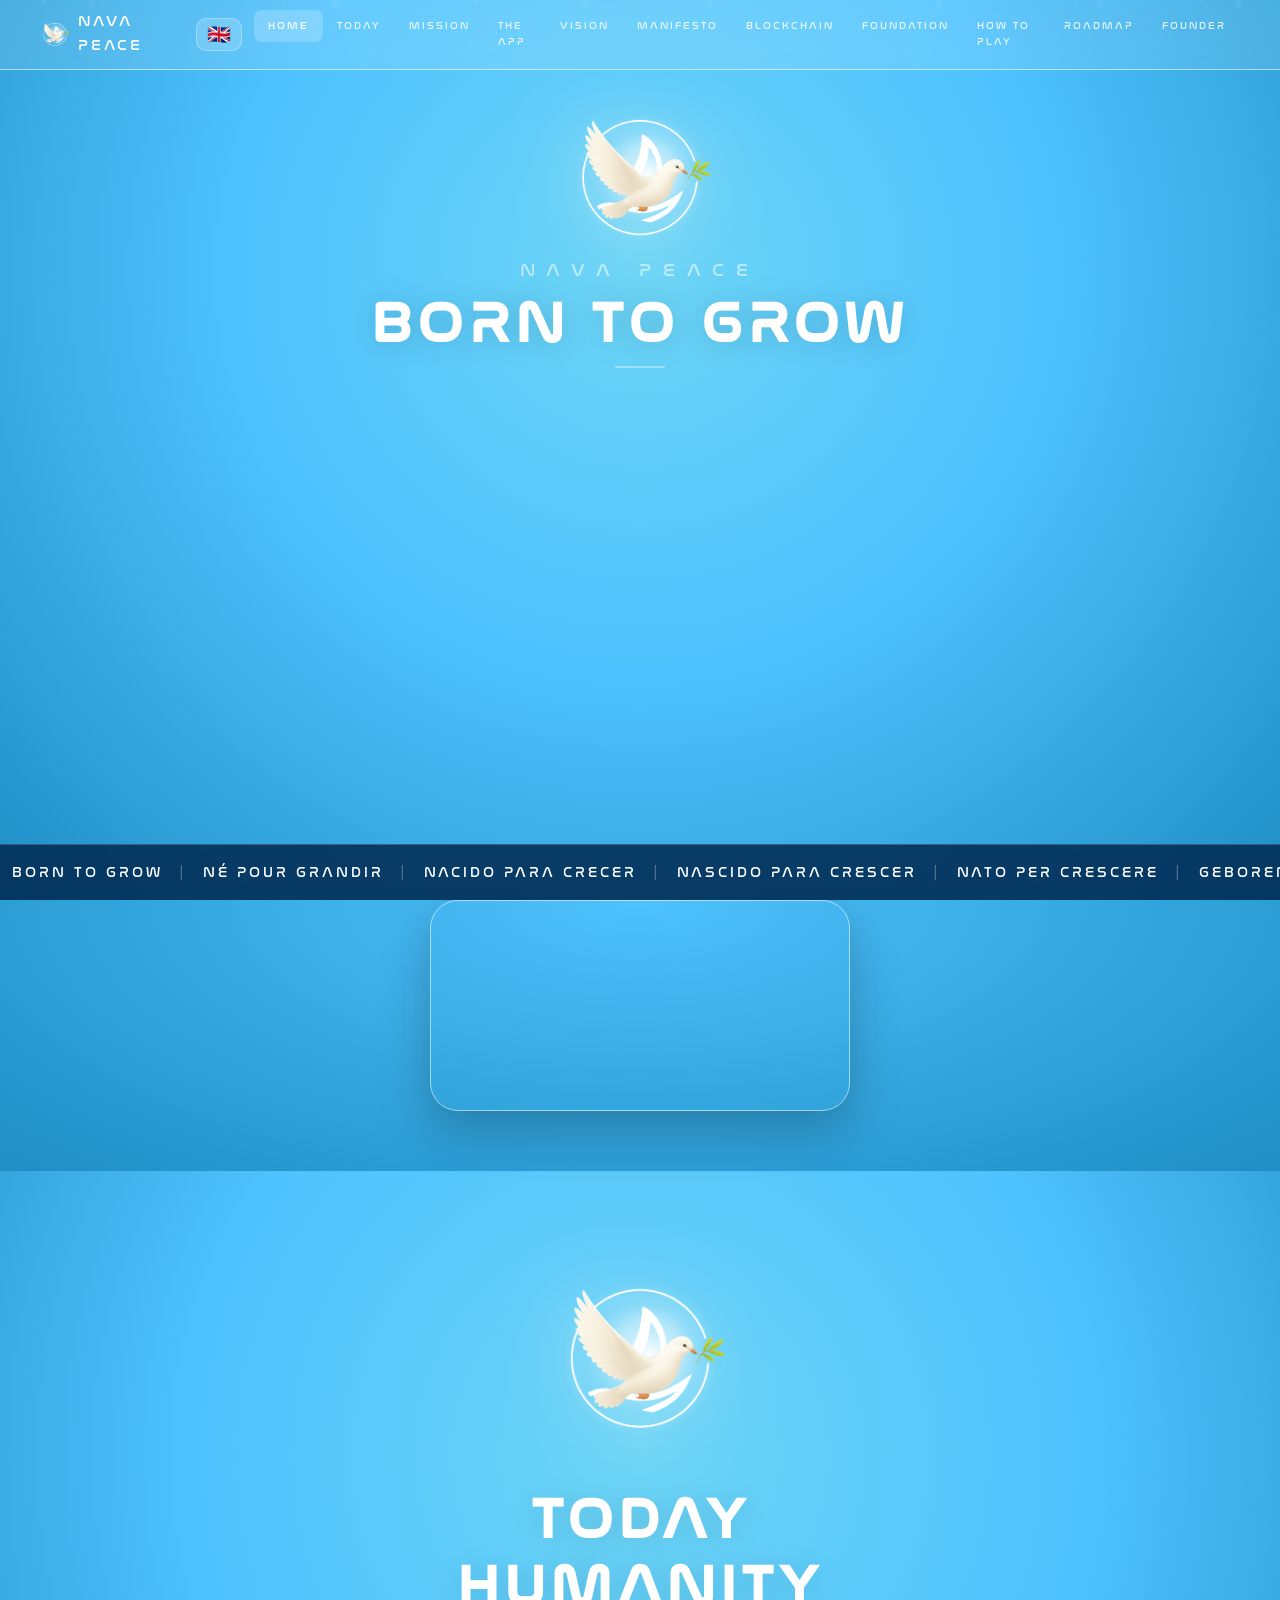
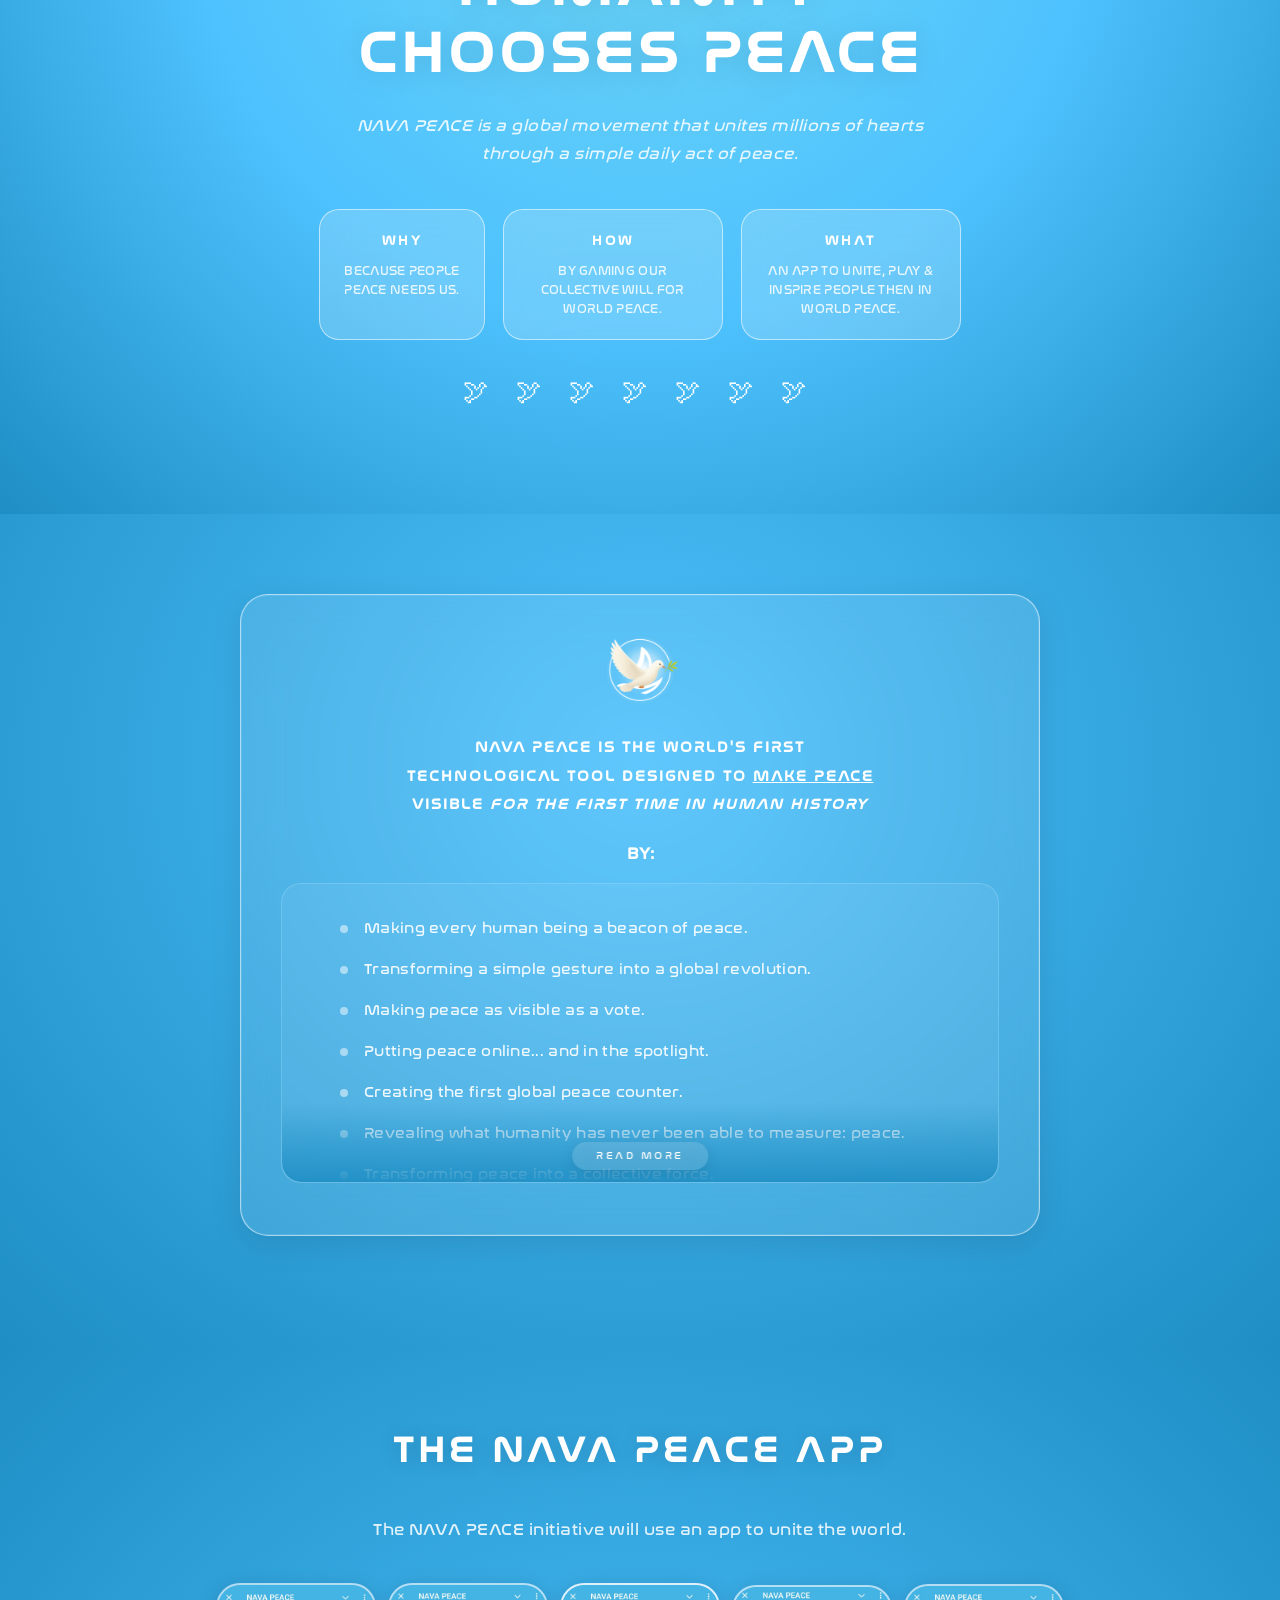
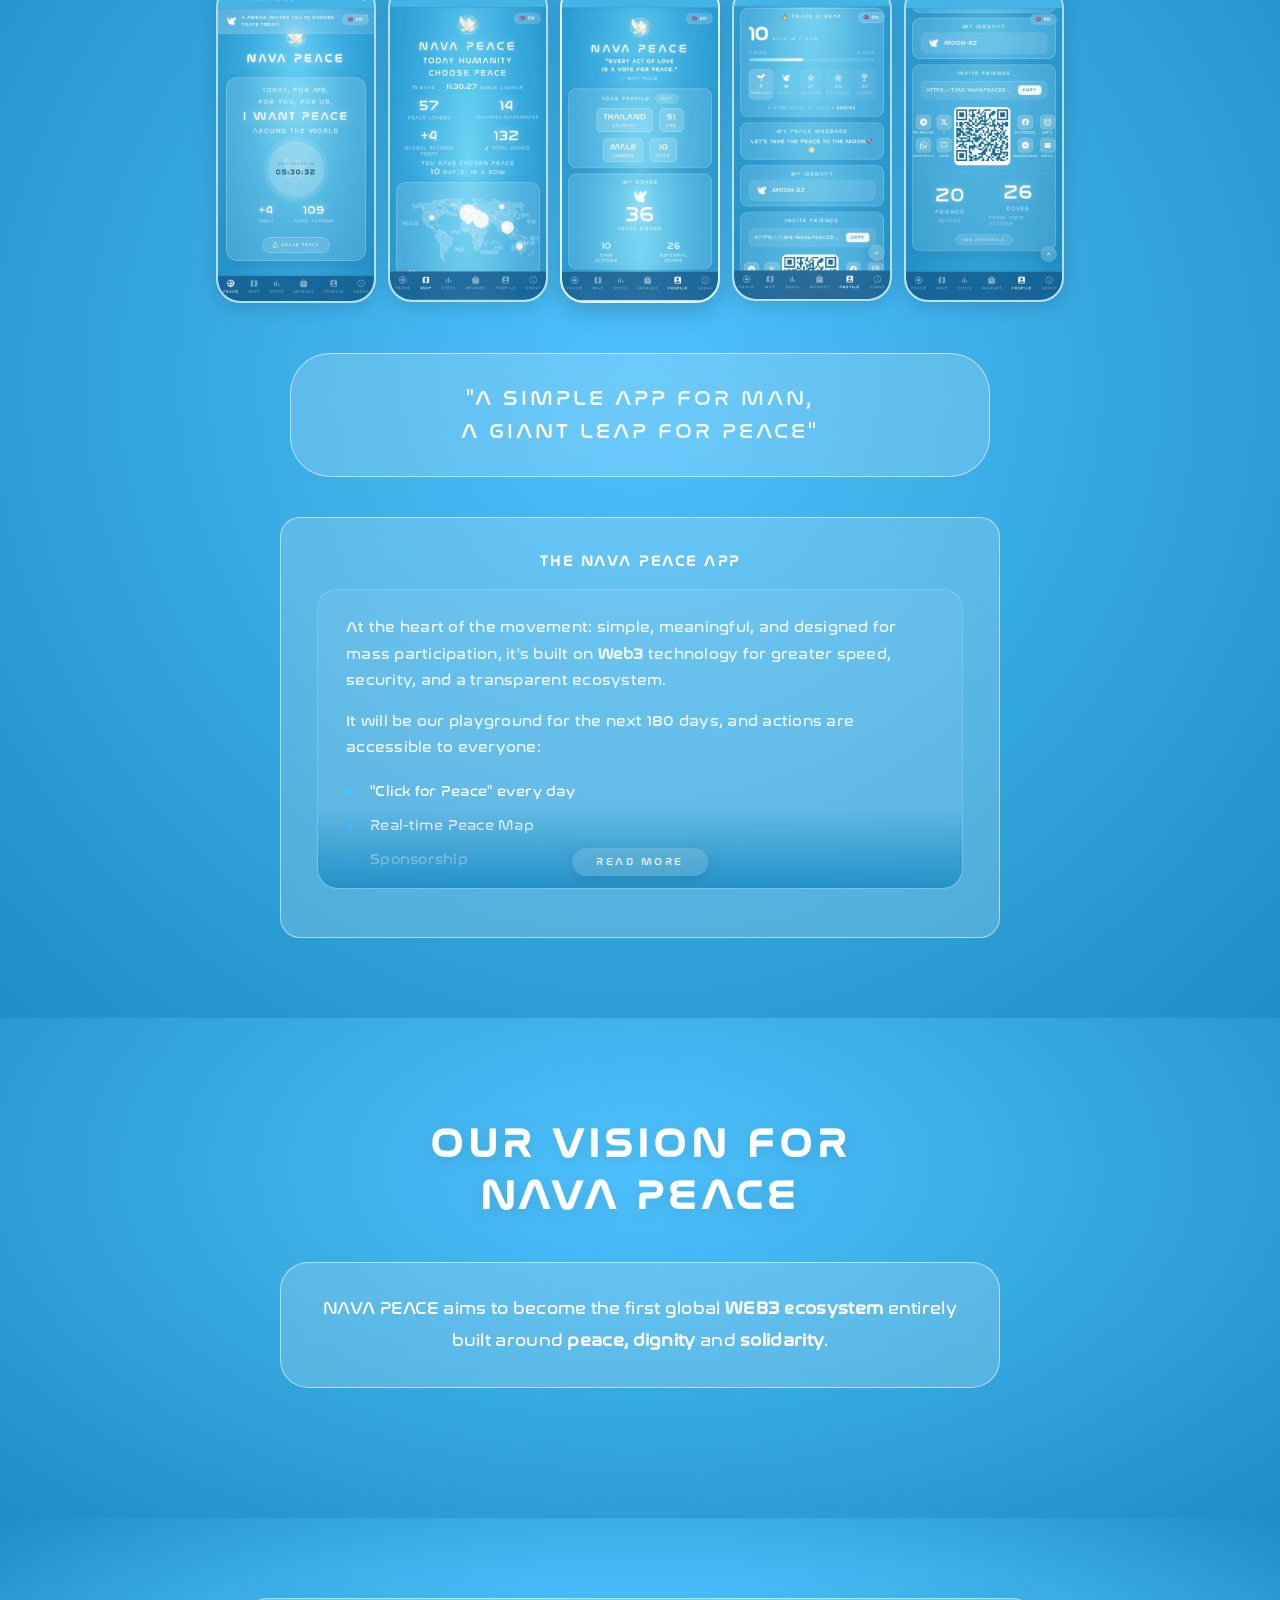
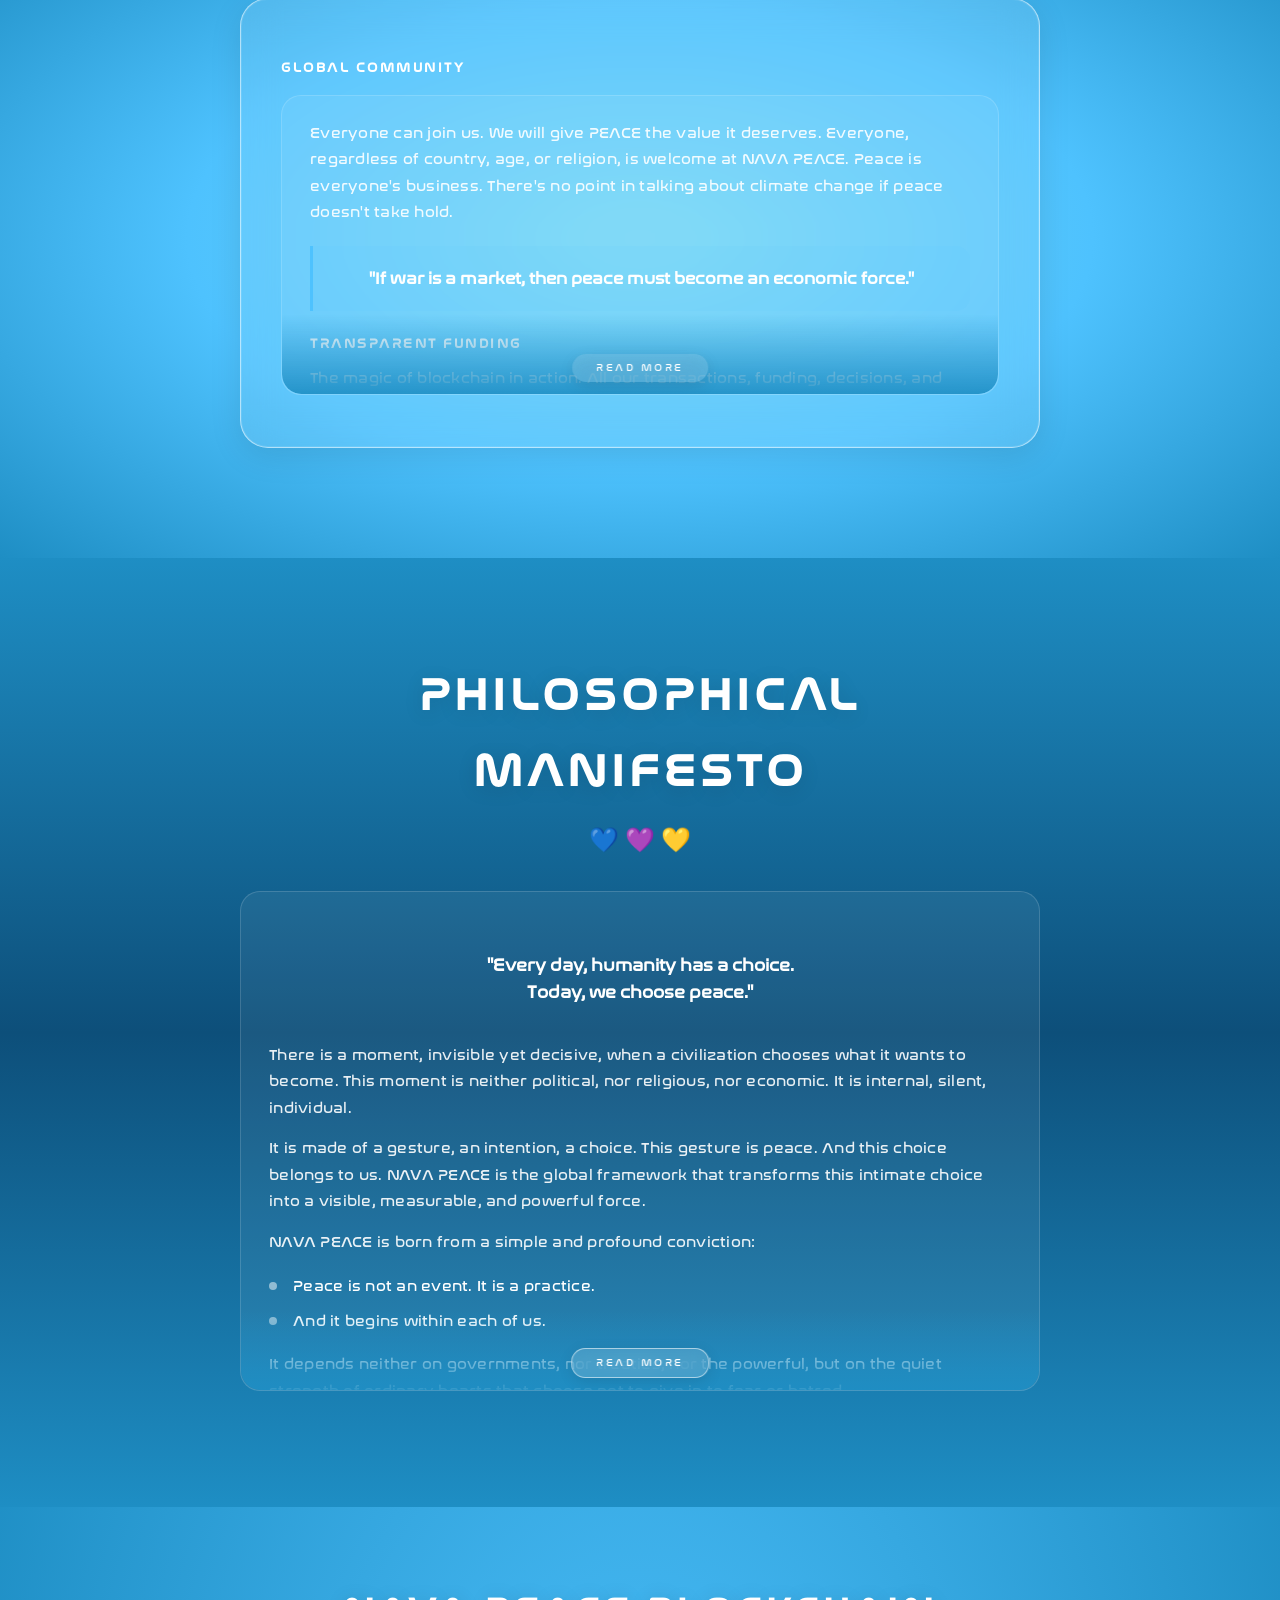
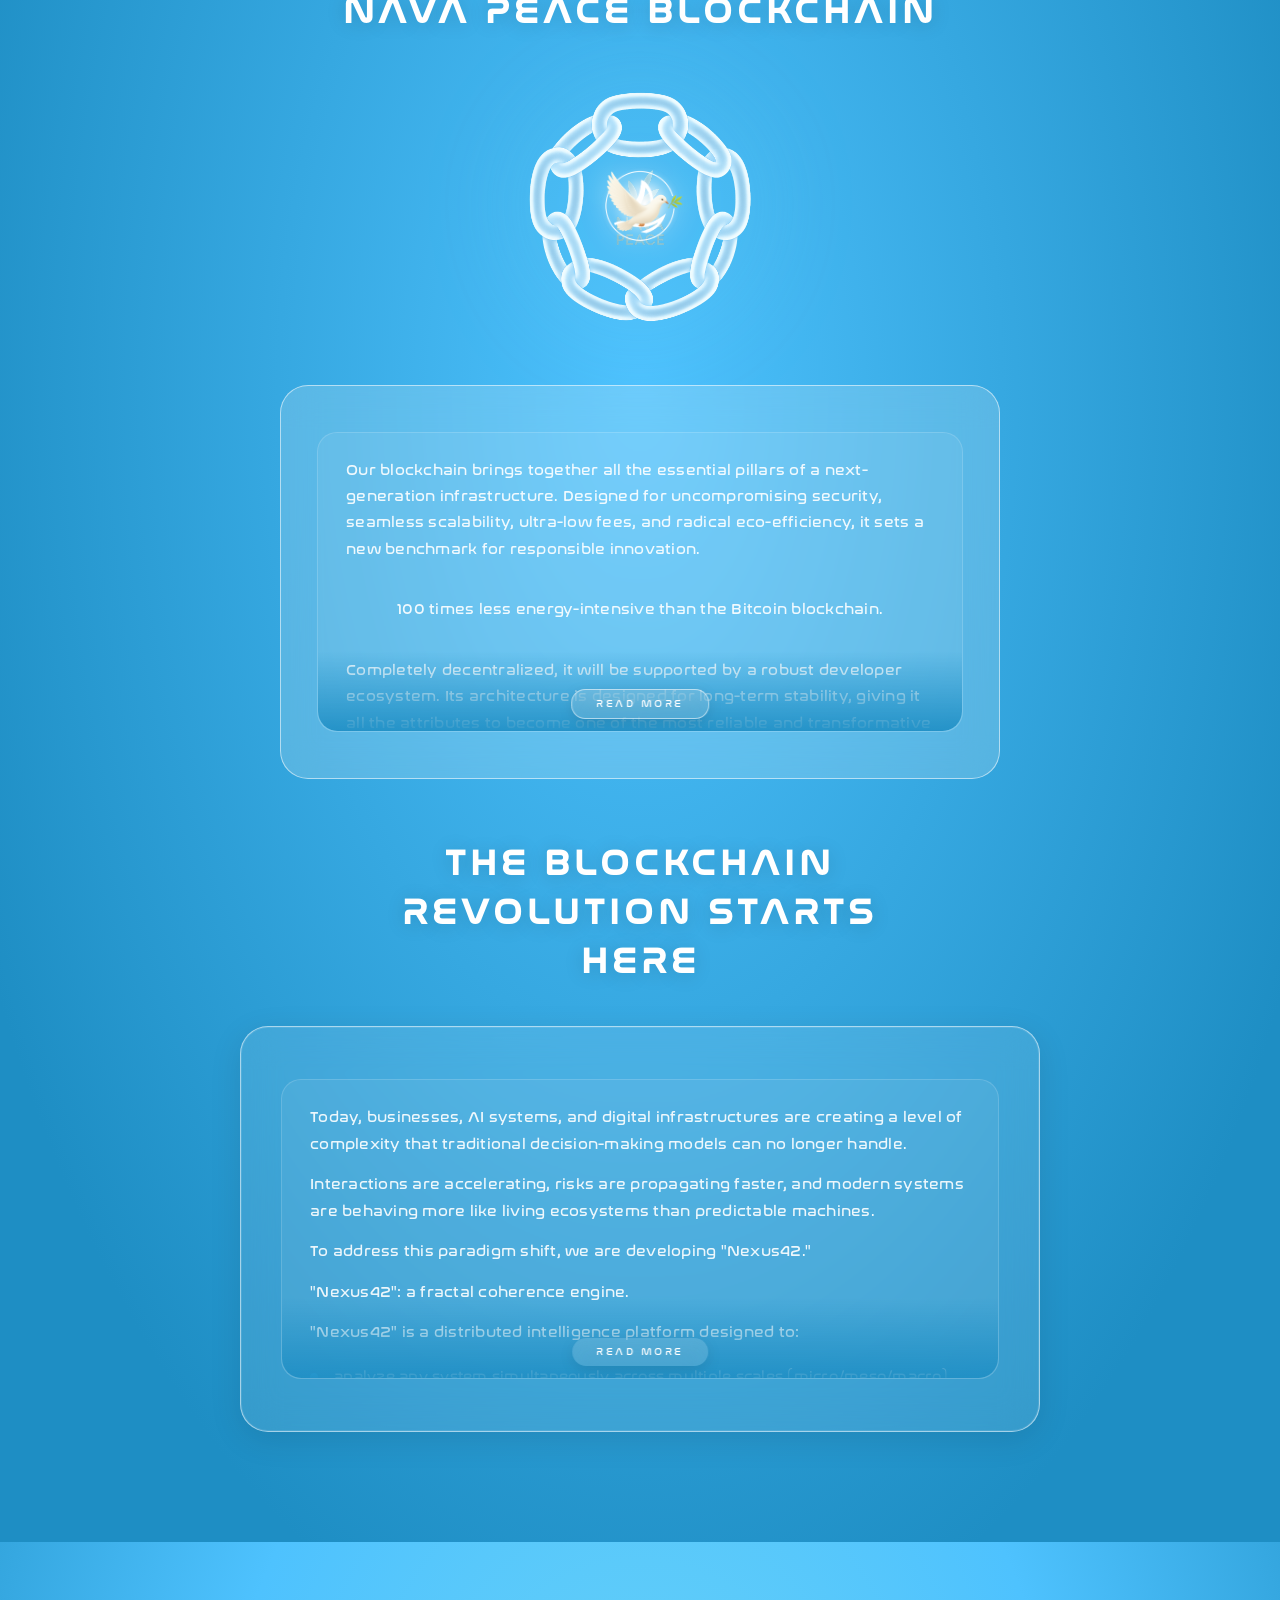
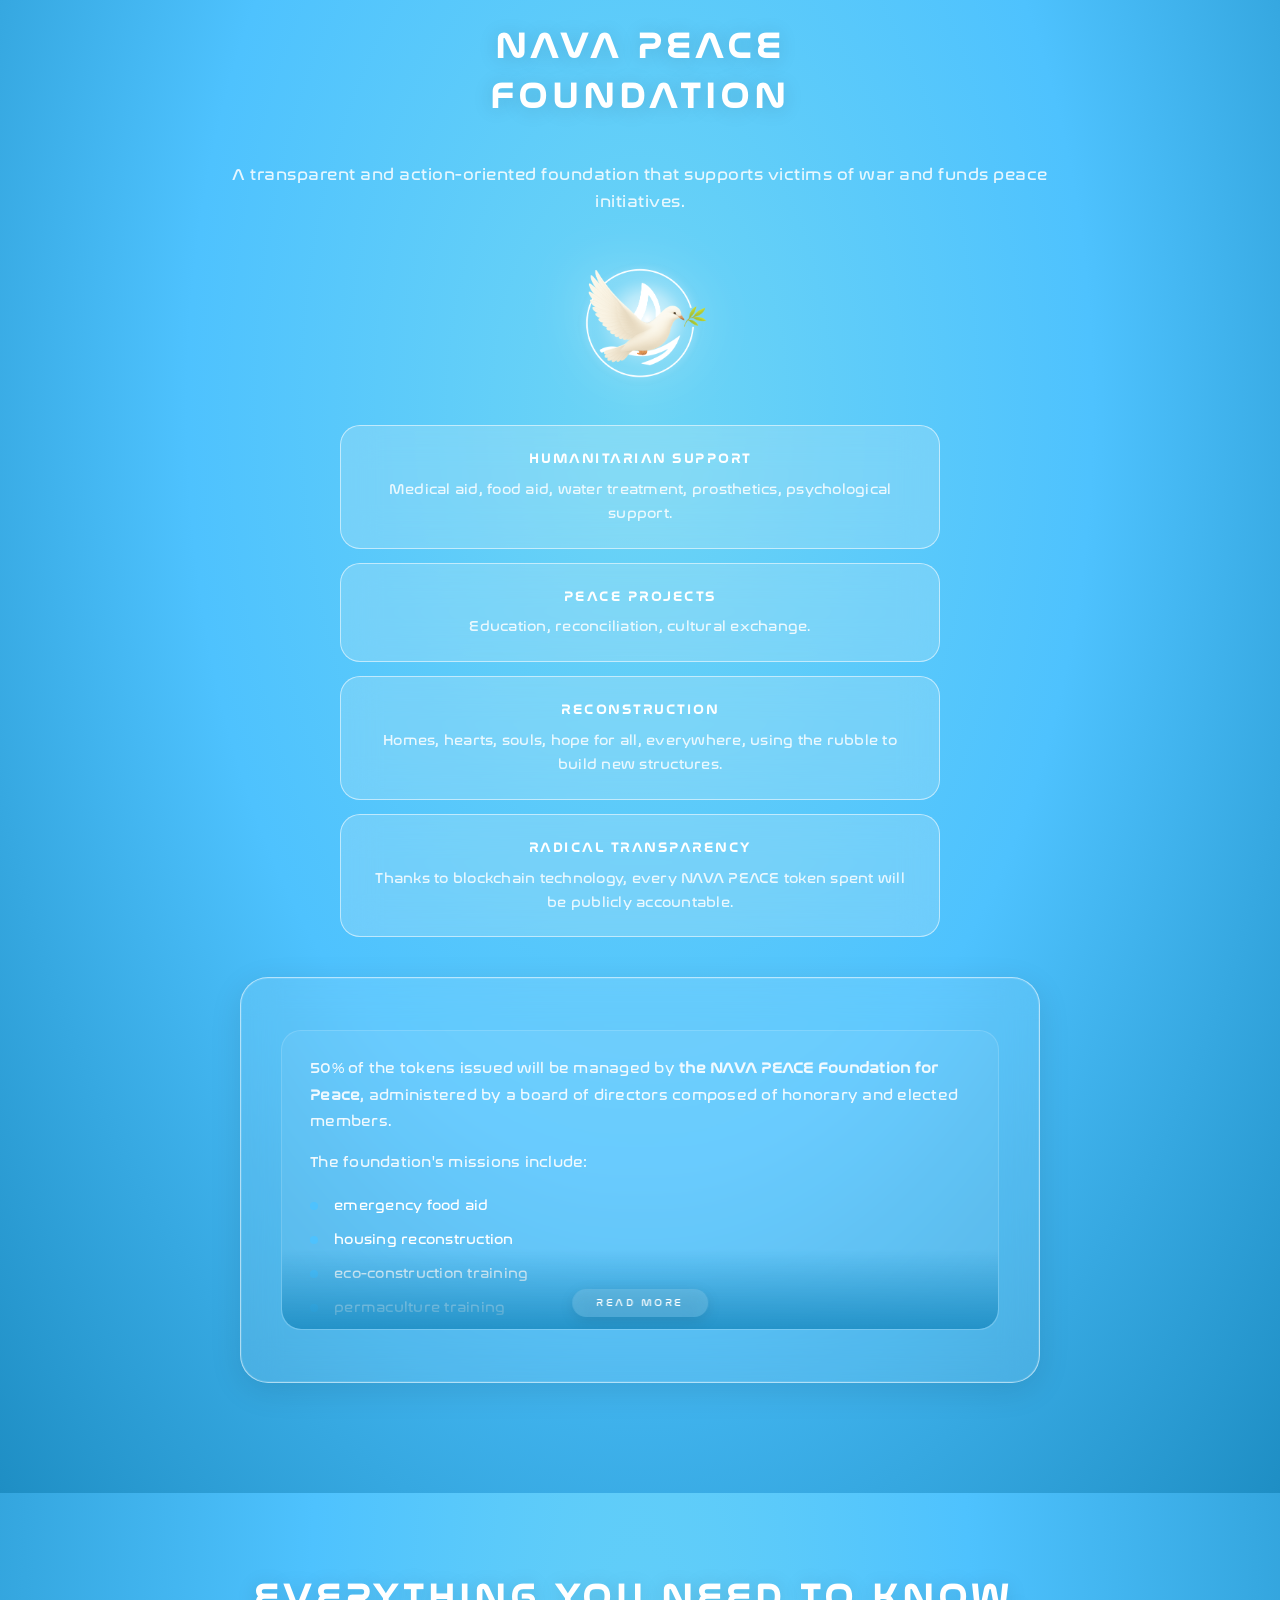
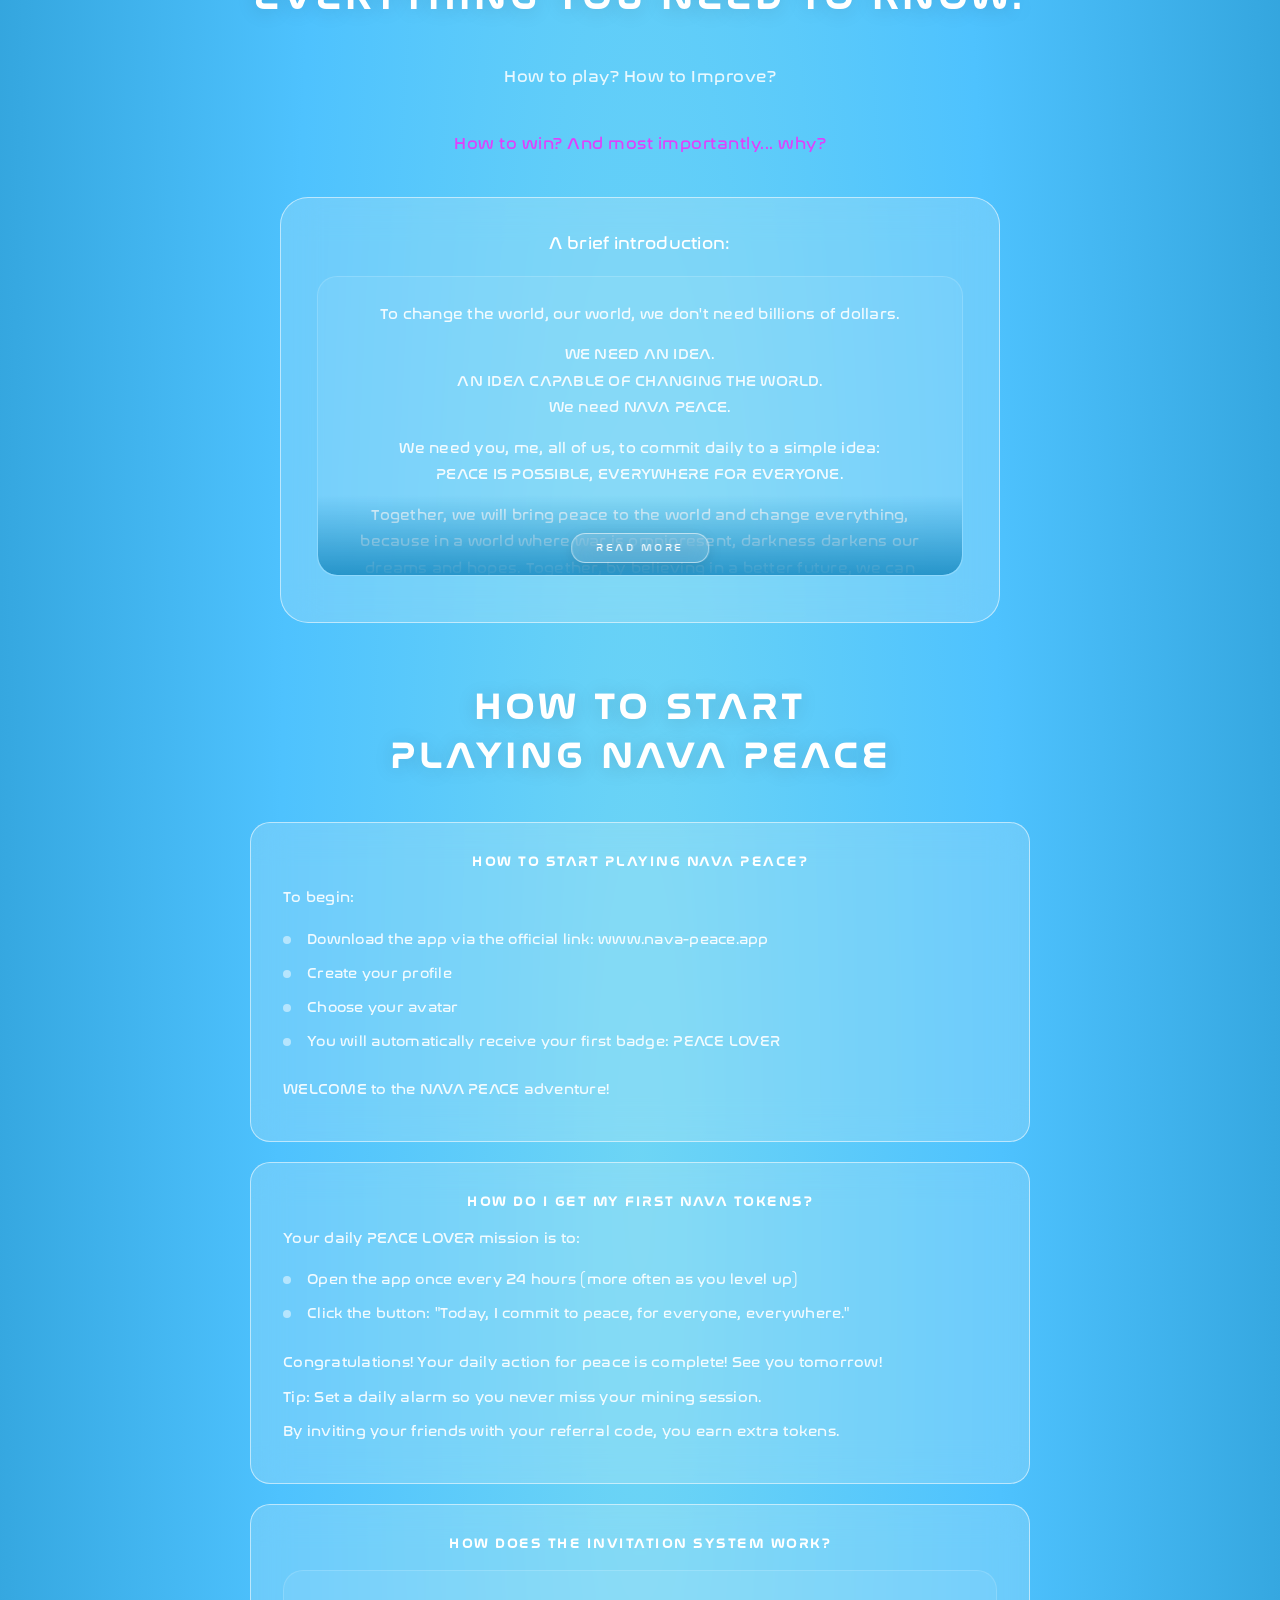
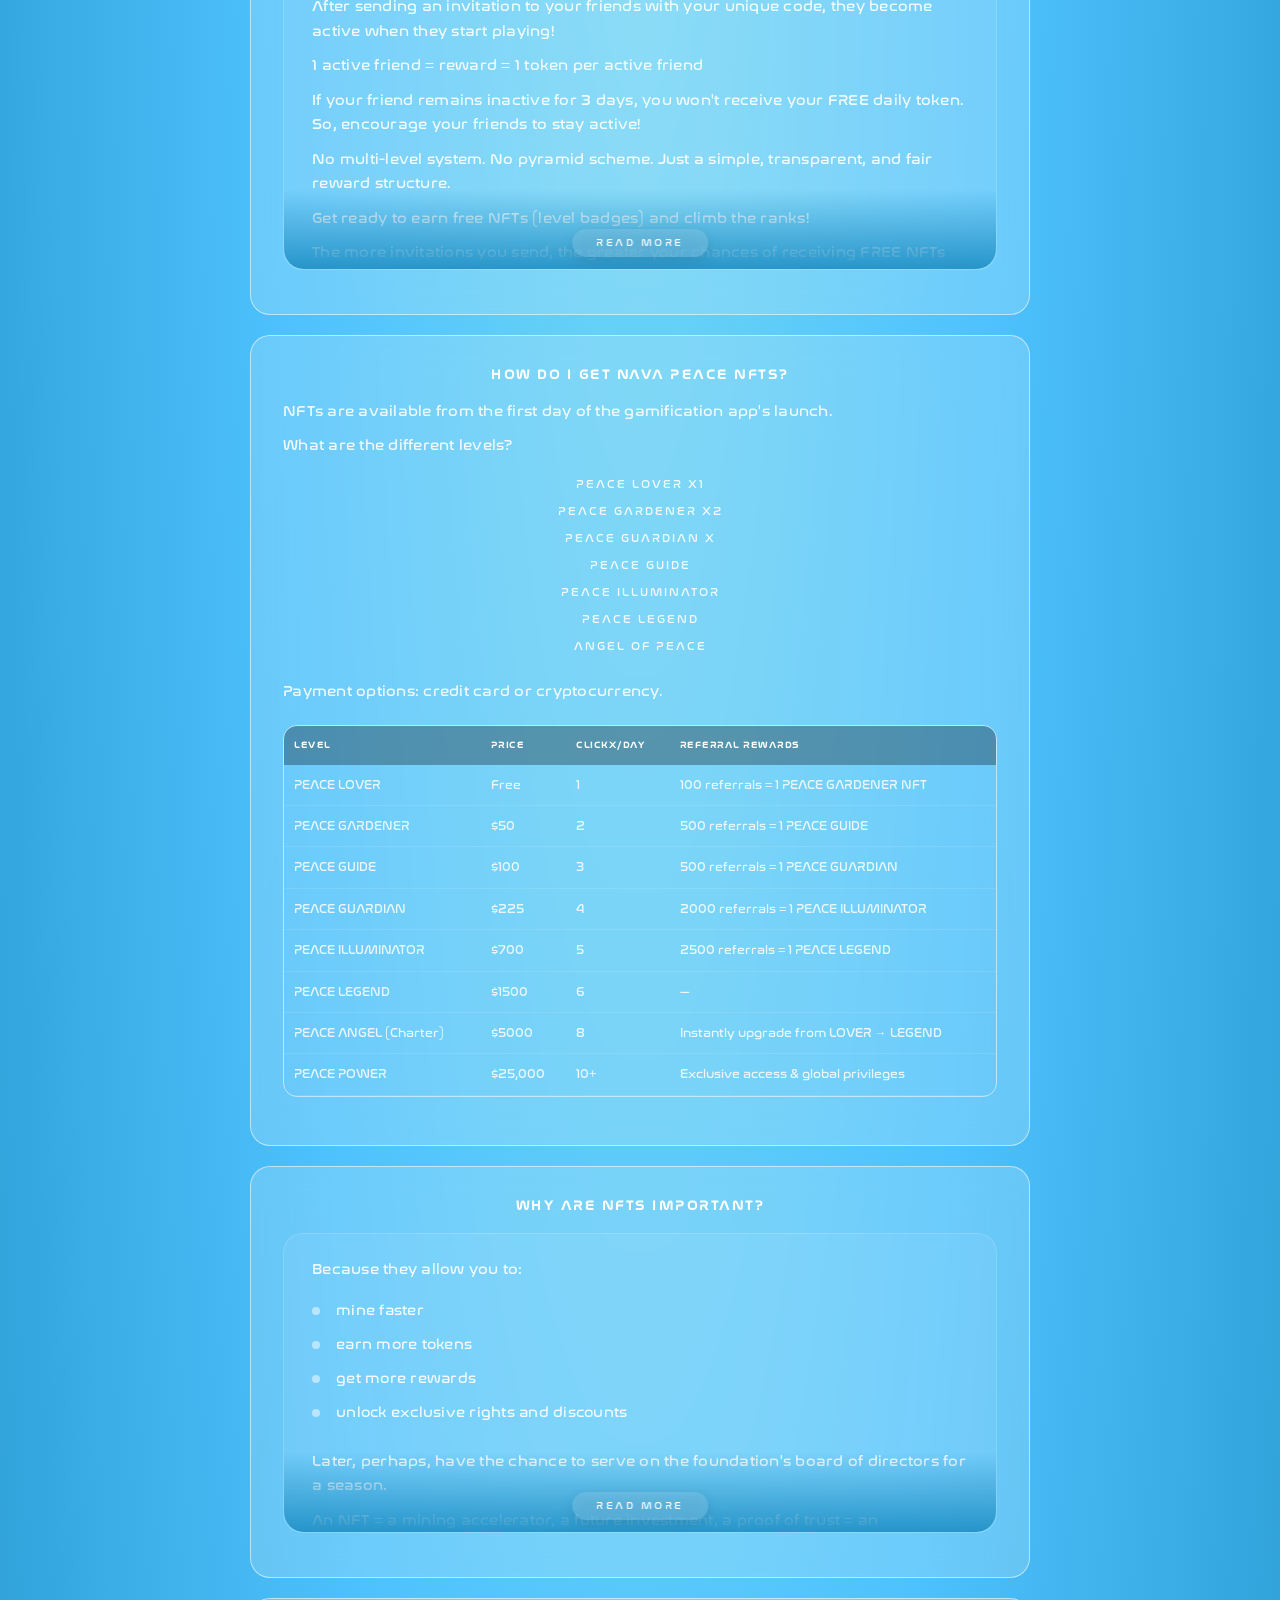
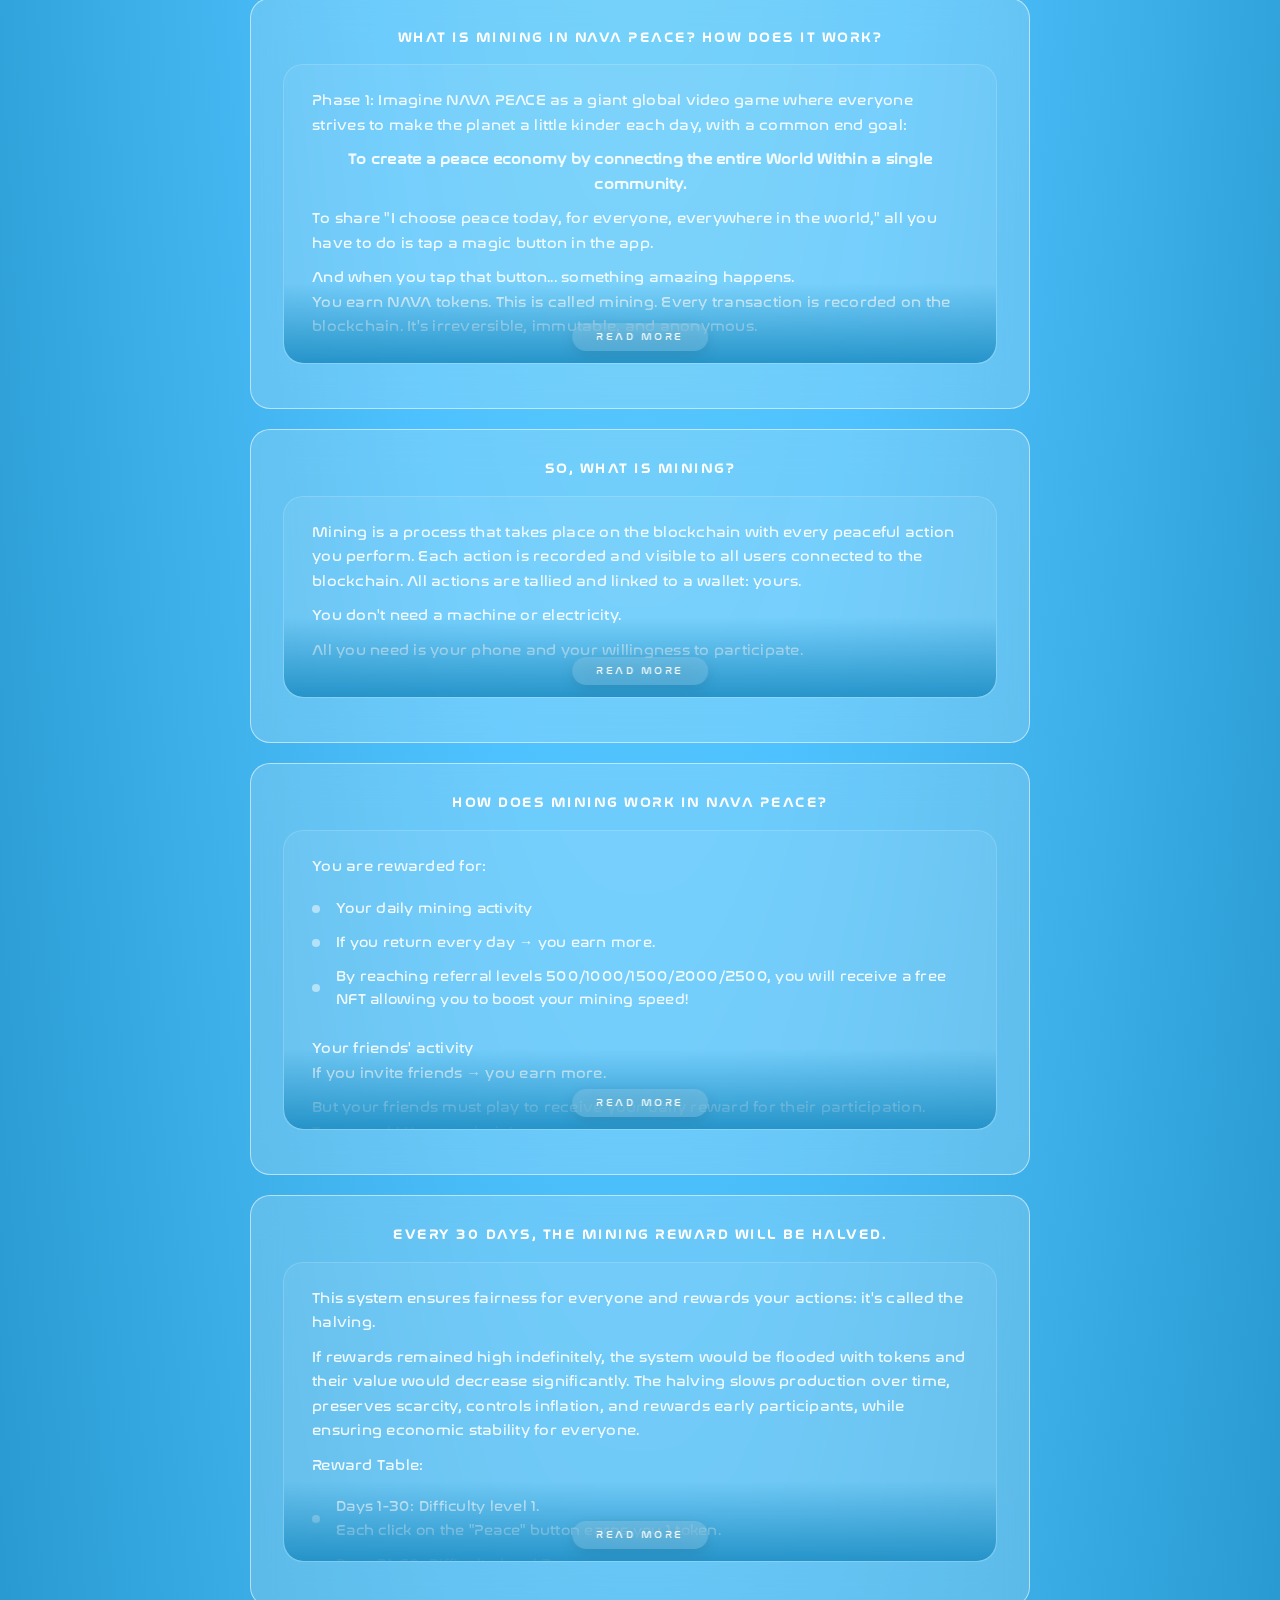
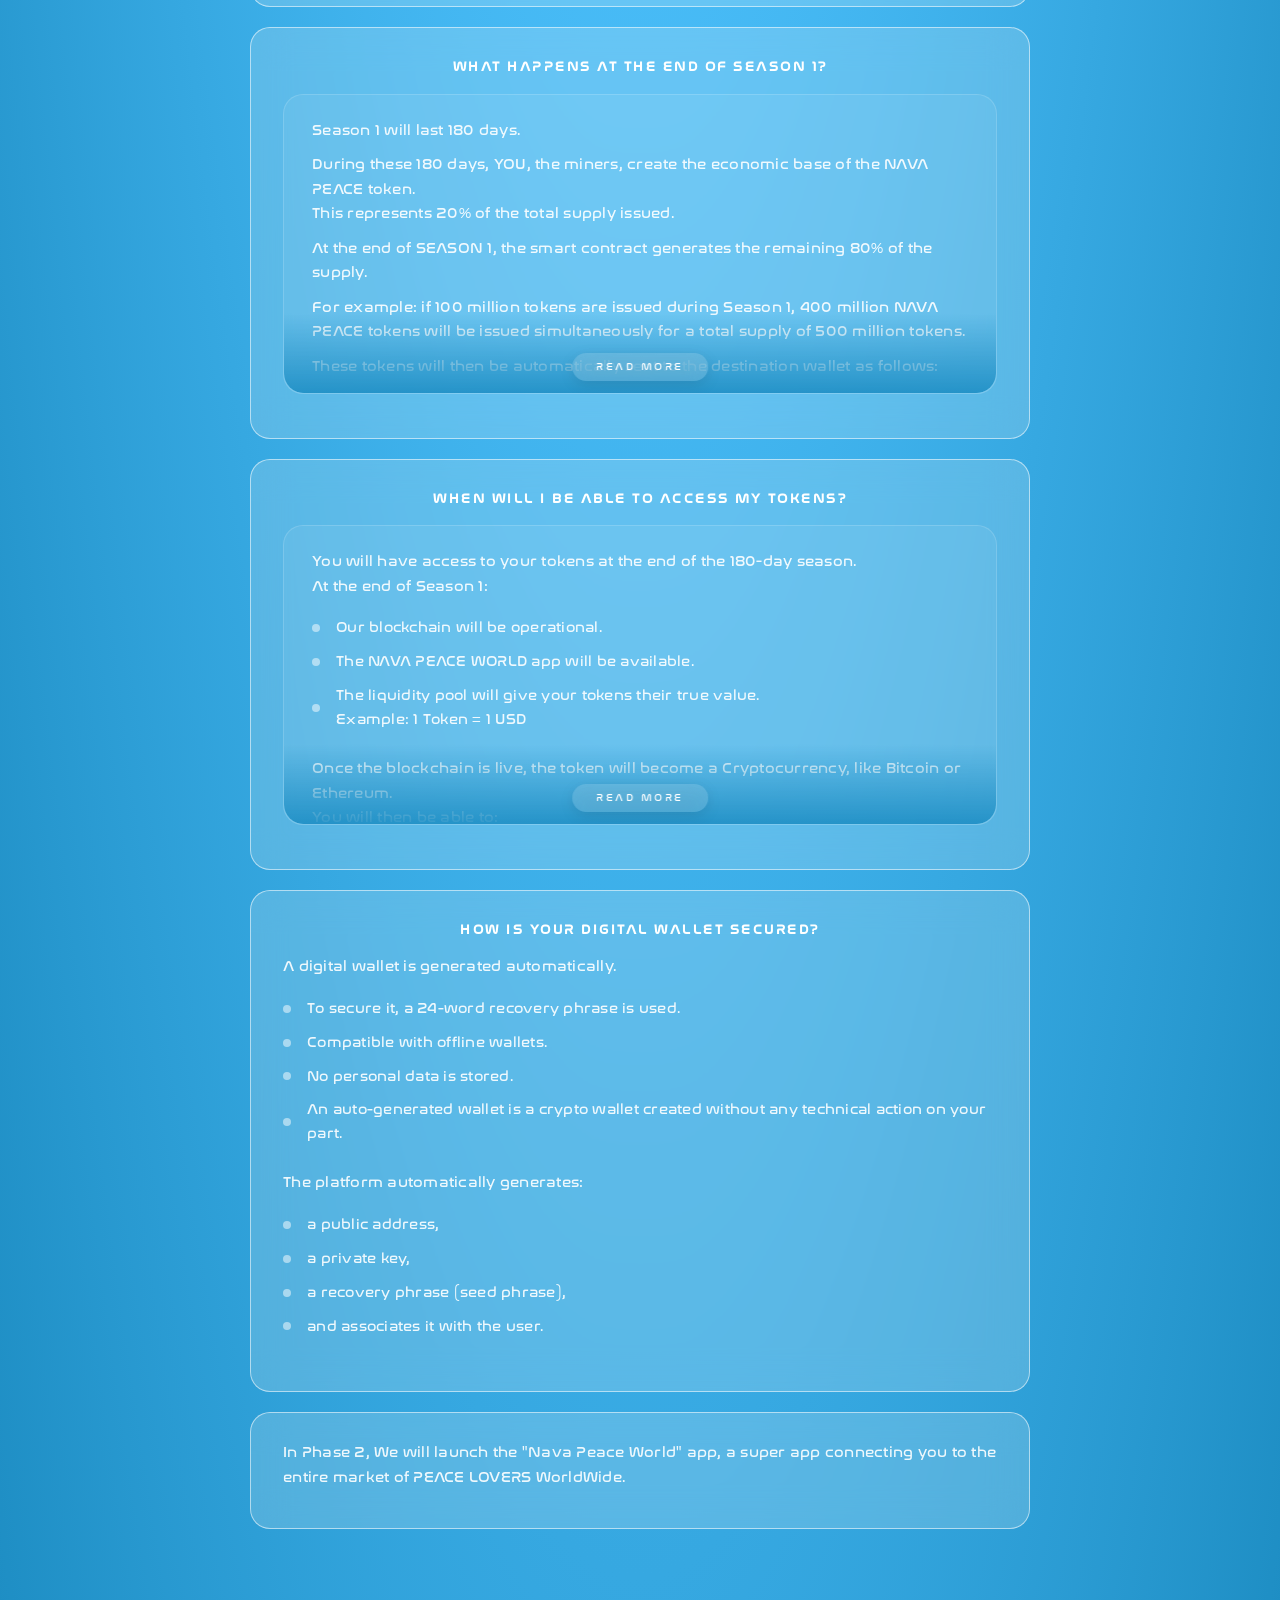
==== website/index.html @ febb3142 "feat: add NAVA PEACE website with 13-language i18n support Full responsive website with blue/white d" ====
<!DOCTYPE html>
<html lang="en">
<head>
  <meta charset="UTF-8" />
  <meta name="viewport" content="width=device-width, initial-scale=1.0" />
  <title>NAVA PEACE WORLD 2026</title>
  <meta name="description" content="NAVA PEACE WORLD 2026 — Today, Humanity Chooses Peace." />
  <link rel="preconnect" href="https://fonts.googleapis.com" />
  <link rel="preconnect" href="https://fonts.gstatic.com" crossorigin />
  <link href="https://fonts.googleapis.com/css2?family=Orbitron:wght@400;700;900&family=Exo+2:ital,wght@0,300;0,400;0,600;0,700;1,400&family=Courier+Prime:ital,wght@0,400;0,700;1,400&display=swap" rel="stylesheet" />
  <link rel="stylesheet" href="css/style.css" />
</head>
<body>

  <!-- ======== NAVBAR ======== -->
  <nav class="navbar" id="navbar">
    <div class="nav-logo">
      <img src="assets/dove-logo.png" alt="NAVA PEACE" class="nav-logo-img" /> NAVA PEACE
    </div>
    <button class="nav-toggle" id="navToggle" aria-label="Toggle menu">
      <span></span><span></span><span></span>
    </button>
    <ul class="nav-links" id="navLinks">
      <li><a href="#hero" class="active" data-i18n="nav.home">Home</a></li>
      <li><a href="#today" data-i18n="nav.today">Today</a></li>
      <li><a href="#first" data-i18n="nav.mission">Mission</a></li>
      <li><a href="#app" data-i18n="nav.app">The App</a></li>
      <li><a href="#vision" data-i18n="nav.vision">Vision</a></li>
      <li><a href="#manifesto" data-i18n="nav.manifesto">Manifesto</a></li>
      <li><a href="#blockchain" data-i18n="nav.blockchain">Blockchain</a></li>
      <li><a href="#foundation" data-i18n="nav.foundation">Foundation</a></li>
      <li><a href="#howtoplay" data-i18n="nav.howtoplay">How to Play</a></li>
      <li><a href="#roadmap" data-i18n="nav.roadmap">Roadmap</a></li>
      <li><a href="#founder" data-i18n="nav.founder">Founder</a></li>
    </ul>
  </nav>

  <!-- ======== HERO ======== -->
  <section class="hero" id="hero">
    <div class="hero-particles" id="particles"></div>
    <div class="hero-center">
      <img src="assets/dove-logo.png" alt="NAVA PEACE Dove" class="hero-dove-splash" />
      <p class="hero-label" data-i18n="hero.label">NAVA PEACE</p>
      <h1 class="hero-title" data-i18n="hero.title">BORN TO GROW</h1>
      <div class="hero-divider"></div>
    </div>
  </section>

  <!-- ======== FLOATING LANGUAGE BANNER (independent, auto-hides) ======== -->
  <div class="lang-banner" id="langBanner">
    <div class="lang-banner-track">
      <span>BORN TO GROW</span><span class="banner-sep">|</span>
      <span>NÉ POUR GRANDIR</span><span class="banner-sep">|</span>
      <span>NACIDO PARA CRECER</span><span class="banner-sep">|</span>
      <span>NASCIDO PARA CRESCER</span><span class="banner-sep">|</span>
      <span>NATO PER CRESCERE</span><span class="banner-sep">|</span>
      <span>GEBOREN UM ZU WACHSEN</span><span class="banner-sep">|</span>
      <span>生而成长</span><span class="banner-sep">|</span>
      <span>成長するために生まれた</span><span class="banner-sep">|</span>
      <span>성장하기 위해 태어났다</span><span class="banner-sep">|</span>
      <span>बढ़ने के लिए जन्मा</span><span class="banner-sep">|</span>
      <span>РОЖДЁН РАСТИ</span><span class="banner-sep">|</span>
      <span>وُلِدَ لِيَنْمُوَ</span><span class="banner-sep">|</span>
      <span>НАРОДЖЕНИЙ ЗРОСТАТИ</span><span class="banner-sep">|</span>
      <span>ကြီးထွားရန် မွေးဖွားသည်</span><span class="banner-sep">|</span>
      <span>เกิดมาเพื่อเติบโต</span><span class="banner-sep">|</span>
      <!-- duplicate for seamless loop -->
      <span>BORN TO GROW</span><span class="banner-sep">|</span>
      <span>NÉ POUR GRANDIR</span><span class="banner-sep">|</span>
      <span>NACIDO PARA CRECER</span><span class="banner-sep">|</span>
      <span>NASCIDO PARA CRESCER</span><span class="banner-sep">|</span>
      <span>NATO PER CRESCERE</span><span class="banner-sep">|</span>
      <span>GEBOREN UM ZU WACHSEN</span><span class="banner-sep">|</span>
      <span>生而成长</span><span class="banner-sep">|</span>
      <span>成長するために生まれた</span><span class="banner-sep">|</span>
      <span>성장하기 위해 태어났다</span><span class="banner-sep">|</span>
      <span>बढ़ने के लिए जन्मा</span><span class="banner-sep">|</span>
      <span>РОЖДЁН РАСТИ</span><span class="banner-sep">|</span>
      <span>وُلِدَ لِيَنْمُوَ</span><span class="banner-sep">|</span>
      <span>НАРОДЖЕНИЙ ЗРОСТАТИ</span><span class="banner-sep">|</span>
      <span>ကြီးထွားရန် မွေးဖွားသည်</span><span class="banner-sep">|</span>
      <span>เกิดมาเพื่อเติบโต</span><span class="banner-sep">|</span>
    </div>
  </div>

  <!-- ======== VIDEO SECTION ======== -->
  <section class="section-video">
    <div class="container">
      <div class="video-wrapper animate-on-scroll">
        <video autoplay muted loop playsinline class="hero-video">
          <source src="assets/nava-peace-video.mp4" type="video/mp4" />
        </video>
      </div>
    </div>
  </section>

  <!-- ======== TODAY SECTION ======== -->
  <section class="section-today" id="today">
    <div class="container">
      <div class="dove-circle animate-on-scroll">
        <img src="assets/dove-logo.png" alt="Peace Dove" class="dove-circle-img" />
      </div>
      <h2 class="title-today animate-on-scroll" data-i18n="today.heading" data-i18n-html>TODAY<br/>HUMANITY<br/>CHOOSES PEACE</h2>
      <p class="subtitle-today animate-on-scroll">
        <em data-i18n="today.subtitle">NAVA PEACE is a global movement that unites millions of hearts through a simple daily act of peace.</em>
      </p>

      <!-- WHY / HOW / WHAT Bubbles -->
      <div class="why-how-what animate-on-scroll">
        <div class="bubble-card">
          <h3 data-i18n="today.why">WHY</h3>
          <p data-i18n="today.why_text" data-i18n-html>BECAUSE PEOPLE<br/>PEACE NEEDS US.</p>
        </div>
        <div class="bubble-card">
          <h3 data-i18n="today.how">HOW</h3>
          <p data-i18n="today.how_text">BY GAMING OUR COLLECTIVE WILL FOR WORLD PEACE.</p>
        </div>
        <div class="bubble-card">
          <h3 data-i18n="today.what">WHAT</h3>
          <p data-i18n="today.what_text">AN APP TO UNITE, PLAY &amp; INSPIRE PEOPLE THEN IN WORLD PEACE.</p>
        </div>
      </div>

      <!-- Dove row -->
      <div class="doves-row animate-on-scroll">&#x1F54A; &#x1F54A; &#x1F54A; &#x1F54A; &#x1F54A; &#x1F54A; &#x1F54A;</div>
    </div>
  </section>

  <!-- ======== FIRST / WORLD'S FIRST SECTION ======== -->
  <section class="section-first" id="first">
    <div class="container">
      <div class="card-white animate-on-scroll">
        <div class="card-label">
          <img src="assets/dove-logo.png" alt="Peace Dove" style="width:80px;height:auto;" />
        </div>
        <h2 class="bicolor-title">
          <span class="pink-txt" data-i18n="first.heading" data-i18n-html>NAVA PEACE IS THE WORLD'S FIRST<br/>TECHNOLOGICAL TOOL DESIGNED TO <u>MAKE PEACE</u><br/>VISIBLE <em>FOR THE FIRST TIME IN HUMAN HISTORY</em></span>
        </h2>
        <p class="blue-txt" style="text-align:center;font-weight:700;margin-bottom:16px;" data-i18n="first.by">BY:</p>
        <div class="reading-window">
          <div class="reading-window-inner">
            <ul class="bicolor-list">
              <li data-i18n="first.li1">Making every human being a beacon of peace.</li>
              <li data-i18n="first.li2">Transforming a simple gesture into a global revolution.</li>
              <li data-i18n="first.li3">Making peace as visible as a vote.</li>
              <li data-i18n="first.li4">Putting peace online... and in the spotlight.</li>
              <li data-i18n="first.li5">Creating the first global peace counter.</li>
              <li data-i18n="first.li6">Revealing what humanity has never been able to measure: peace.</li>
              <li data-i18n="first.li7">Transforming peace into a collective force.</li>
              <li data-i18n="first.li8">Making peace an undeniable fact.</li>
            </ul>
          </div>
        </div>
      </div>
    </div>
  </section>

  <!-- ======== THE APP SECTION ======== -->
  <section class="section-app" id="app">
    <div class="container">
      <h2 class="section-heading animate-on-scroll" data-i18n="app.heading">THE NAVA PEACE APP</h2>
      <p class="section-subheading animate-on-scroll" data-i18n="app.subheading">The NAVA PEACE initiative will use an app to unite the world.</p>

      <!-- 5 Phone Previews — Real App Screenshots -->
      <div class="five-phones">
        <div class="phone-screenshot animate-on-scroll">
          <img src="assets/app-peace.jpeg" alt="NAVA PEACE - Peace Action" loading="lazy" />
        </div>
        <div class="phone-screenshot animate-on-scroll">
          <img src="assets/app-map.jpeg" alt="NAVA PEACE - Peace Map" loading="lazy" />
        </div>
        <div class="phone-screenshot featured-phone animate-on-scroll">
          <img src="assets/app-profile.jpeg" alt="NAVA PEACE - Profile" loading="lazy" />
        </div>
        <div class="phone-screenshot animate-on-scroll">
          <img src="assets/app-streak.jpeg" alt="NAVA PEACE - Peace Streak" loading="lazy" />
        </div>
        <div class="phone-screenshot animate-on-scroll">
          <img src="assets/app-referral.jpeg" alt="NAVA PEACE - Invite Friends" loading="lazy" />
        </div>
      </div>

      <!-- Quote -->
      <div class="big-quote-box animate-on-scroll">
        <p class="big-quote" data-i18n="app.quote" data-i18n-html>
          "A SIMPLE APP <em>FOR MAN</em>,<br/>
          A GIANT LEAP <em>FOR PEACE</em>"
        </p>
      </div>

      <!-- App Description Card -->
      <div class="app-desc-card animate-on-scroll">
        <h3 data-i18n="app.desc_title">The NAVA PEACE app</h3>
        <div class="reading-window">
          <div class="reading-window-inner">
            <p data-i18n="app.desc_p1" data-i18n-html>At the heart of the movement: simple, meaningful, and designed for mass participation, it's built on <strong>Web3</strong> technology for greater speed, security, and a transparent ecosystem.</p>
            <p data-i18n="app.desc_p2">It will be our playground for the next 180 days, and actions are accessible to everyone:</p>
            <ul class="app-features">
              <li data-i18n="app.feat1">"Click for Peace" every day</li>
              <li data-i18n="app.feat2">Real-time Peace Map</li>
              <li data-i18n="app.feat3">Sponsorship</li>
              <li data-i18n="app.feat4">Action Board</li>
              <li data-i18n="app.feat5">Integrated Wallet and NAVA Blockchain</li>
              <li data-i18n="app.feat6">Community and Humanitarian Tools...</li>
            </ul>
          </div>
        </div>
      </div>
    </div>
  </section>

  <!-- ======== VISION ======== -->
  <section class="section-vision" id="vision">
    <div class="container">
      <h2 class="vision-title animate-on-scroll" data-i18n="vision.heading" data-i18n-html>OUR VISION FOR<br/>NAVA PEACE</h2>
      <div class="card-light vision-card animate-on-scroll">
        <p data-i18n="vision.text" data-i18n-html>NAVA PEACE aims to become the first global <strong>WEB3 ecosystem</strong> entirely built around <strong>peace, dignity</strong> and <strong>solidarity</strong>.</p>
      </div>
    </div>
  </section>

  <!-- ======== GLOBAL COMMUNITY ======== -->
  <section class="section-community" id="community">
    <div class="container">
      <div class="card-white community-card wide-card animate-on-scroll">
        <h3 data-i18n="community.title">Global Community</h3>
        <div class="reading-window">
          <div class="reading-window-inner">
            <p data-i18n="community.p1">Everyone can join us. We will give PEACE the value it deserves. Everyone, regardless of country, age, or religion, is welcome at NAVA PEACE. Peace is everyone's business. There's no point in talking about climate change if peace doesn't take hold.</p>

            <blockquote class="quote-block" data-i18n="community.quote1">"If war is a market, then peace must become an economic force."</blockquote>

            <h3 data-i18n="community.h_funding">Transparent Funding</h3>
            <p data-i18n="community.p_funding1" data-i18n-html>The magic of blockchain in action. All our transactions, funding, decisions, and actions will be visible.<br/>Every move by NAVA PEACE will be publicly accountable.</p>
            <p data-i18n="community.p_funding2">This is long-term change.</p>

            <h3 data-i18n="community.h_future">A sustainable future</h3>
            <p data-i18n="community.p_future" data-i18n-html>begins with a sustainable and peaceful economy.<br/>From darkness will spring forth infinite, powerful, joyful, and humane light.</p>

            <blockquote class="quote-block" data-i18n="community.quote2" data-i18n-html>"History remembers those who have funded revolutions.<br/>This time, the revolution is peaceful." &#x270C;</blockquote>

            <p style="text-align:center;font-weight:700;" data-i18n="community.cta">Together, let's create the first economy of PEACE.</p>

            <p data-i18n="community.p_goal">Our ultimate goal is to rethink the current economic model based on war... enough is enough! A peace economy is not a utopia. Billions of us around the world are calling for peace, but our governments remain deaf to our pleas. Peace, not just a ceasefire, but lasting and stable peace for everyone, everywhere.</p>

            <p class="pink-txt" style="font-weight:700;" data-i18n="community.p_consensus1">How do financial institutions work? By consensus.</p>
            <p class="pink-txt" data-i18n="community.p_consensus2">What is consensus? Consensus means that everyone agrees on the same truth. Printed paper = money.</p>
            <p class="pink-txt" style="font-weight:700;" data-i18n="community.p_consensus3">So let's take the next step: NAVA PEACE is the first economy of peace.</p>
            <p data-i18n="community.p_web3">We will create a network of people who recognise that the NAVA PEACE token is a currency, and that we can use it with complete confidence, just like any fiat currency. Welcome to Web3.</p>
          </div>
        </div>
      </div>
    </div>
  </section>

  <!-- ======== PHILOSOPHICAL MANIFESTO ======== -->
  <section class="section-manifesto" id="manifesto">
    <div class="container">
      <h2 class="manifesto-title animate-on-scroll" data-i18n="manifesto.heading" data-i18n-html>PHILOSOPHICAL<br/>MANIFESTO</h2>
      <p class="manifesto-hearts animate-on-scroll">&#x1F499; &#x1F49C; &#x1F49B;</p>

      <div class="card-manifesto animate-on-scroll">
        <div class="reading-window reading-window-dark reading-window-lg">
          <div class="reading-window-inner">
            <blockquote class="manifesto-quote" data-i18n="manifesto.quote1" data-i18n-html>"Every day, humanity has a choice.<br/>Today, we choose peace."</blockquote>

            <p data-i18n="manifesto.p1">There is a moment, invisible yet decisive, when a civilization chooses what it wants to become. This moment is neither political, nor religious, nor economic. It is internal, silent, individual.</p>

            <p data-i18n="manifesto.p2">It is made of a gesture, an intention, a choice. This gesture is peace. And this choice belongs to us. NAVA PEACE is the global framework that transforms this intimate choice into a visible, measurable, and powerful force.</p>

            <p data-i18n="manifesto.p3"><strong>NAVA PEACE is born from a simple and profound conviction:</strong></p>

            <ul class="manifesto-list">
              <li data-i18n="manifesto.li1"><strong>Peace is not an event. It is a practice.</strong></li>
              <li data-i18n="manifesto.li2"><strong>And it begins within each of us.</strong></li>
            </ul>

            <p data-i18n="manifesto.p4">It depends neither on governments, nor treaties, <em>nor</em> the powerful, but on the quiet strength of ordinary hearts that choose not to give in to fear or hatred.</p>

            <p data-i18n="manifesto.p5" data-i18n-html>Every time a human being clicks the button, "Today, I commit to peace, for everyone, everywhere in the world," they are affirming something that transcends them: peace is possible, here and now, starting from within. It is an act that is both humble and revolutionary.<br/>We are the generation that refuses to accept the inevitability of violence.</p>

            <p>&#x1F44D;</p>

            <p data-i18n="manifesto.p6">For centuries, the world has learned to structure war: armies, strategies, budgets, alliances, and industries. But humanity has never built an infrastructure for peace. A global structure where every individual can participate, where every gesture counts, and where every act of peace tangibly strengthens the world.</p>

            <p data-i18n="manifesto.p7"><strong>NAVA PEACE is that first structure.</strong></p>
            <ul class="manifesto-list">
              <li data-i18n="manifesto.li3">A global network of consciousness.</li>
              <li data-i18n="manifesto.li4">An economy of kindness.</li>
              <li data-i18n="manifesto.li5">A planetary ritual of compassion and unity.</li>
            </ul>

            <p>&#x1F54A;</p>

            <blockquote class="manifesto-quote" data-i18n="manifesto.quote2">"Peace is not a theory. It is a discipline."</blockquote>
            <p data-i18n="manifesto.p8">It is cultivated like a muscle, practiced like an art. It demands presence, effort, and consistency.</p>

            <p data-i18n="manifesto.p9">A daily gesture repeated by millions of people becomes a civilizational direction. A planetary habit. A movement that transcends borders, languages, religions, and identities. When we choose peace each morning, we train ourselves to be stronger than our fears, stronger than our wounds, more serene than our anger.</p>

            <p>&#x1F54A;</p>

            <p data-i18n="manifesto.p10">We become human beings capable of loving the world despite its shadows.</p>

            <p data-i18n="manifesto.p11">This manifesto is for all</p>
            <ul class="manifesto-list">
              <li data-i18n="manifesto.li6">those who refuse to respond to violence with violence.</li>
              <li data-i18n="manifesto.li7">For those who know that peace is not naive, but courageous.</li>
              <li data-i18n="manifesto.li8">To those who understand that peace is not a weakness, but a strength.</li>
              <li data-i18n="manifesto.li9">To those who see peace not as a dream, but as a daily endeavor.</li>
              <li data-i18n="manifesto.li10">To those who, wounded, choose healing rather than passing on the pain.</li>
              <li data-i18n="manifesto.li11">To those who have lost everything, but refuse to lose their humanity.</li>
              <li data-i18n="manifesto.li12">To those who dream of a world where our children no longer have to choose between fear and freedom. &#x1F54A;</li>
            </ul>

            <p style="text-align:center;" data-i18n="manifesto.p12">I tell you:</p>
            <p style="text-align:center;font-weight:700;font-size:1.1rem;" data-i18n="manifesto.p13">NAVA PEACE is our silent pledge.</p>

            <p data-i18n="manifesto.p14" data-i18n-html>We cannot change the past. But we can create a future where peace is no longer the exception, but the norm.<br/>A future where the world rises each day, gesture by gesture, heart by heart, click by click. A future where peace is no longer a word, but a movement.</p>

            <p style="text-align:center;" data-i18n="manifesto.p15">&#x1F4AB; <strong>We are the light-bearers of this century.</strong> &#x1F4AB;</p>

            <ul class="manifesto-list">
              <li data-i18n="manifesto.li13">We are those who refuse resignation.</li>
              <li data-i18n="manifesto.li14">Those who choose unity.</li>
              <li data-i18n="manifesto.li15">Those who want to build a world where human dignity is stronger than hatred.</li>
              <li data-i18n="manifesto.li16">We are NAVA PEACE.</li>
              <li data-i18n="manifesto.li17">We are humanity awakening.</li>
              <li data-i18n="manifesto.li18">We are the dawn of a new world.</li>
              <li data-i18n="manifesto.li19">And every day, with a simple gesture,</li>
              <li data-i18n="manifesto.li20">we write together the most beautiful sentence in the history of humankind:</li>
            </ul>

            <blockquote class="manifesto-quote" data-i18n="manifesto.quote3" data-i18n-html>"Today, for me, for you,<br/>for us, I choose peace."</blockquote>
            <p style="text-align:right;font-style:italic;color:rgba(255,255,255,0.7);">A.A. December 1, 2025</p>
          </div>
        </div>
      </div>
    </div>
  </section>

  <!-- ======== BLOCKCHAIN ======== -->
  <section class="section-blockchain" id="blockchain">
    <div class="container">
      <h2 class="section-heading animate-on-scroll" data-i18n="blockchain.heading">NAVA PEACE BLOCKCHAIN</h2>

      <div class="blockchain-img-wrapper animate-on-scroll">
        <div class="blockchain-img-container">
          <img src="assets/blockchain.png" alt="NAVA PEACE Blockchain" class="blockchain-img" />
          <img src="assets/dove-logo.png" alt="NAVA PEACE Logo" class="blockchain-logo-overlay" />
        </div>
      </div>

      <div class="card-light animate-on-scroll">
        <div class="reading-window reading-window-dark">
          <div class="reading-window-inner">
            <p data-i18n="blockchain.p1">Our blockchain brings together all the essential pillars of a next-generation infrastructure. Designed for uncompromising security, seamless scalability, ultra-low fees, and radical eco-efficiency, it sets a new benchmark for responsible innovation.</p>

            <p class="big-stat-text" data-i18n="blockchain.stat">100 times less energy-intensive than the Bitcoin blockchain.</p>

            <p data-i18n="blockchain.p2">Completely decentralized, it will be supported by a robust developer ecosystem. Its architecture is designed for long-term stability, giving it all the attributes to become one of the most reliable and transformative blockchains of our time.</p>

            <p data-i18n="blockchain.p3">With NAVA PEACE, we don't just follow technological evolution, we shape it.</p>
          </div>
        </div>
      </div>

      <h2 class="section-heading animate-on-scroll" style="margin-top:60px;" data-i18n="blockchain.heading2" data-i18n-html>THE BLOCKCHAIN<br/>REVOLUTION STARTS<br/>HERE</h2>

      <div class="card-white animate-on-scroll">
        <div class="reading-window">
          <div class="reading-window-inner">
            <p data-i18n="blockchain.p4">Today, businesses, AI systems, and digital infrastructures are creating a level of complexity that traditional decision-making models can no longer handle.</p>
            <p data-i18n="blockchain.p5">Interactions are accelerating, risks are propagating faster, and modern systems are behaving more like living ecosystems than predictable machines.</p>
            <p data-i18n="blockchain.p6">To address this paradigm shift, we are developing "Nexus42."</p>

            <p data-i18n="blockchain.p7_nexus">&#x1F4A1; <strong>"Nexus42"</strong>: a fractal coherence engine.</p>
            <p data-i18n="blockchain.p8">"Nexus42" is a distributed intelligence platform designed to:</p>
            <ul class="app-features">
              <li data-i18n="blockchain.nexus_li1">analyze any system simultaneously across multiple scales (micro/meso/macro),</li>
              <li data-i18n="blockchain.nexus_li2">automatically detect inconsistencies, risks, and emerging instabilities,</li>
              <li data-i18n="blockchain.nexus_li3">calculate optimal trajectories using our proprietary FASAT engine, a multi-layered fractal evaluation model.</li>
            </ul>

            <p data-i18n="blockchain.p9">The goal is simple:</p>
            <p data-i18n="blockchain.p10" data-i18n-html>&#x1F4A1; to offer organizations a "consistency autopilot" for their processes, decisions, and AI systems.<br/>This creates a new standard for understanding, stabilizing, and orchestrating complex environments.</p>

            <h3 data-i18n="blockchain.forge_title">&#x1F527; "The Forge": the modular engine at the heart of "Nexus42"</h3>
            <p data-i18n="blockchain.forge_p1">At the core of "Nexus42" is "The Forge," our programmable system for generating, assembling, and validating modular intelligence components.</p>

            <p data-i18n="blockchain.forge_p2">"The Forge" can automatically create:</p>
            <ul class="app-features">
              <li data-i18n="blockchain.forge_li1">analytical building blocks,</li>
              <li data-i18n="blockchain.forge_li2">decision engines,</li>
              <li data-i18n="blockchain.forge_li3">AI agents,</li>
              <li data-i18n="blockchain.forge_li4">and even modular smart contracts for blockchain infrastructures.</li>
            </ul>

            <p data-i18n="blockchain.forge_p3">It integrates three specialized agents:</p>
            <ul class="app-features">
              <li data-i18n="blockchain.forge_li5" data-i18n-html><strong>GoldSmith</strong>, which interprets high-level requirements and assembles the optimal set of analytical building blocks,</li>
              <li data-i18n="blockchain.forge_li6" data-i18n-html><strong>The Notary</strong>, which ensures integrity, deterministic behavior, and compliance,</li>
              <li data-i18n="blockchain.forge_li7" data-i18n-html><strong>The Client</strong>, which builds the final application or its interface via a dedicated mini-forge.</li>
            </ul>

            <p data-i18n="blockchain.forge_p4" data-i18n-html>This architecture allows Nexus42 to evolve like a living organism. It can generate new capabilities on demand while preserving overall consistency and verifiability.<br/>In other words, "The Forge" is the engine that manufactures intelligence in a secure, modular, and transparent way.</p>

            <h3 data-i18n="blockchain.chess_title">&#x265F; "ChessChain": Proof of a Revolutionary Concept</h3>
            <p data-i18n="blockchain.chess_p1">To demonstrate the power of the model, we developed "ChessChain," a system where each chess move becomes a block in a chain that evaluates:</p>
            <ul class="app-features">
              <li data-i18n="blockchain.chess_li1">positional consistency,</li>
              <li data-i18n="blockchain.chess_li2">strategic evolution,</li>
              <li data-i18n="blockchain.chess_li3">and the overall stability of the game.</li>
            </ul>
            <p data-i18n="blockchain.chess_p2">"ChessChain" proves that a fractal engine, enhanced by "The Forge," can capture, analyze, and predict the dynamics of a complex system in real time, with perfect scalability.</p>
            <p data-i18n="blockchain.chess_p3">It is the first modular chain ever created where governance, analysis, and consistency are all generated by the same underlying engine.</p>

            <p data-i18n="blockchain.why_now">&#x1F31F; <strong>Why Now</strong></p>
            <p data-i18n="blockchain.why_p1">Multi-agent AI, algorithmic governance, and intelligent cybersecurity are exploding.</p>
            <p data-i18n="blockchain.why_p2">But a crucial foundation is still missing:<br/>&#x1F4A1; a system capable of measuring, generating, and stabilizing consistency across layers.</p>
            <p data-i18n="blockchain.why_p3">"Nexus42," powered by "The Forge," fills this gap.</p>

            <p data-i18n="blockchain.why_p4">We are building the fractal infrastructure of the future, a universal interpretation and orchestration layer for complex systems, with the ability to generate custom logic, agents, and contracts on demand.</p>
            <p data-i18n="blockchain.why_p5" data-i18n-html>It's a new category:<br/>Self-structuring intelligence for a multi-agent world.</p>

            <p data-i18n="blockchain.nutshell">&#x1F4A1; In a nutshell</p>
            <ul class="app-features">
              <li data-i18n="blockchain.nut_li1">"Nexus42" creates a universal consistency language for complex systems.</li>
              <li data-i18n="blockchain.nut_li2">"The Forge" builds the modular intelligence that makes it possible.</li>
              <li data-i18n="blockchain.nut_li3">"ChessChain" is the first demonstration.</li>
              <li data-i18n="blockchain.nut_li4">We are building the fractal GPS of the AI age.</li>
            </ul>
            <p style="text-align:right;font-style:italic;opacity:0.7;">J.H. The Chairman<br/>December 1st 2025</p>
          </div>
        </div>
      </div>
    </div>
  </section>

  <!-- ======== FOUNDATION ======== -->
  <section class="section-foundation" id="foundation">
    <div class="container">
      <h2 class="section-heading animate-on-scroll" data-i18n="foundation.heading" data-i18n-html>NAVA PEACE<br/>FOUNDATION</h2>
      <p class="section-subheading animate-on-scroll" data-i18n="foundation.subheading">A transparent and action-oriented foundation that supports victims of war and funds peace initiatives.</p>

      <div class="foundation-circle animate-on-scroll">
        <div class="foundation-dove">
          <img src="assets/dove-logo.png" alt="Peace Dove" class="foundation-dove-img" />
        </div>
        <div class="foundation-pillar">
          <h3 data-i18n="foundation.h_humanitarian">Humanitarian Support</h3>
          <p data-i18n="foundation.p_humanitarian">Medical aid, food aid, water treatment, prosthetics, psychological support.</p>
        </div>
        <div class="foundation-pillar">
          <h3 data-i18n="foundation.h_peace">Peace Projects</h3>
          <p data-i18n="foundation.p_peace">Education, reconciliation, cultural exchange.</p>
        </div>
        <div class="foundation-pillar">
          <h3 data-i18n="foundation.h_reconstruction">Reconstruction</h3>
          <p data-i18n="foundation.p_reconstruction">Homes, hearts, souls, hope for all, everywhere, using the rubble to build new structures.</p>
        </div>
        <div class="foundation-pillar">
          <h3 data-i18n="foundation.h_transparency">Radical Transparency</h3>
          <p data-i18n="foundation.p_transparency">Thanks to blockchain technology, every NAVA PEACE token spent will be publicly accountable.</p>
        </div>
      </div>

      <div class="card-white animate-on-scroll" style="margin-top:40px;">
        <div class="reading-window">
          <div class="reading-window-inner">
            <p data-i18n="foundation.p1" data-i18n-html>50% of the tokens issued will be managed by <strong>the NAVA PEACE Foundation for Peace</strong>, administered by a board of directors composed of honorary and elected members.</p>
            <p data-i18n="foundation.p2"><strong>The foundation's missions include:</strong></p>
            <ul class="app-features">
              <li data-i18n="foundation.li1">emergency food aid</li>
              <li data-i18n="foundation.li2">housing reconstruction</li>
              <li data-i18n="foundation.li3">eco-construction training</li>
              <li data-i18n="foundation.li4">permaculture training</li>
              <li data-i18n="foundation.li5">installation of clean water systems</li>
              <li data-i18n="foundation.li6">training and installation of green energy systems</li>
              <li data-i18n="foundation.li7">3D printing of prosthetics and essential items</li>
              <li data-i18n="foundation.li8">a global fleet of volunteers ready to respond</li>
              <li data-i18n="foundation.li9">floating farms and much more...</li>
            </ul>
            <p data-i18n="foundation.p3"><strong>A global rapid response network will be deployed to provide immediate assistance to crisis zones.</strong></p>
          </div>
        </div>
      </div>
    </div>
  </section>

  <!-- ======== HOW TO PLAY ======== -->
  <section class="section-howtoplay" id="howtoplay">
    <div class="container">
      <h2 class="section-heading animate-on-scroll" data-i18n="howtoplay.heading">EVERYTHING YOU NEED TO KNOW.</h2>
      <p class="section-subheading animate-on-scroll" data-i18n="howtoplay.sub1">How to play? How to Improve?</p>
      <p class="section-subheading animate-on-scroll" style="color:var(--pink-light);" data-i18n="howtoplay.sub2"><strong>How to win? And most importantly... why?</strong></p>

      <div class="card-light animate-on-scroll">
        <p style="text-align:center;color:var(--white);" data-i18n="howtoplay.intro_title">A brief introduction:</p>
        <div class="reading-window reading-window-dark">
          <div class="reading-window-inner">
            <p style="text-align:center;" data-i18n="howtoplay.intro_p1">To change the world, our world, we don't need billions of dollars.</p>
            <p style="text-align:center;" data-i18n="howtoplay.intro_p2" data-i18n-html>WE NEED AN IDEA.<br/>AN IDEA CAPABLE OF CHANGING THE WORLD.<br/>We need NAVA PEACE.</p>
            <p style="text-align:center;" data-i18n="howtoplay.intro_p3" data-i18n-html>We need you, me, all of us, to commit daily to a simple idea:<br/>PEACE IS POSSIBLE, EVERYWHERE FOR EVERYONE.</p>
            <p style="text-align:center;" data-i18n="howtoplay.intro_p4">Together, we will bring peace to the world and change everything, because in a world where war is omnipresent, darkness darkens our dreams and hopes. Together, by believing in a better future, we can achieve it.</p>
            <p style="text-align:center;font-weight:700;" data-i18n="howtoplay.intro_p5" data-i18n-html>BE THE CHANGE YOU WISH TO SEE IN THE WORLD.<br/>GANDHI!</p>
            <p style="text-align:center;" data-i18n="howtoplay.intro_p6">NAVA PEACE's success is based on engagement through gamification.</p>
            <p style="text-align:center;" data-i18n="howtoplay.intro_p7">The season will last 180 days. It is during this time that we will sow the seeds of change and build our global community.</p>
            <p style="text-align:center;" data-i18n="howtoplay.intro_p8">I hope that millions, billions of us will play every day and share with our friends.</p>
            <p style="text-align:center;" data-i18n="howtoplay.intro_p9">Every time you open the app to play, you are choosing a better future for us and for future generations.</p>
            <p style="text-align:center;" data-i18n="howtoplay.intro_p10">Consciously, you will be participating in a new form of economy: the economy of peace.</p>
          </div>
        </div>
      </div>

      <h2 class="section-heading animate-on-scroll" style="margin-top:60px;" data-i18n="howtoplay.start_heading" data-i18n-html>HOW TO START<br/>PLAYING NAVA PEACE</h2>

      <div class="info-card animate-on-scroll">
        <h3 data-i18n="howtoplay.start_title">How to start playing NAVA PEACE?</h3>
        <p data-i18n="howtoplay.start_p1">To begin:</p>
        <ul class="app-features">
          <li data-i18n="howtoplay.start_li1">Download the app via the official link: www.nava-peace.app</li>
          <li data-i18n="howtoplay.start_li2">Create your profile</li>
          <li data-i18n="howtoplay.start_li3">Choose your avatar</li>
          <li data-i18n="howtoplay.start_li4">You will automatically receive your first badge: PEACE LOVER</li>
        </ul>
        <p data-i18n="howtoplay.start_welcome">WELCOME to the NAVA PEACE adventure!</p>
      </div>

      <div class="info-card animate-on-scroll">
        <h3 data-i18n="howtoplay.tokens_title">How do I get my first NAVA tokens?</h3>
        <p data-i18n="howtoplay.tokens_p1">Your daily PEACE LOVER mission is to:</p>
        <ul class="app-features">
          <li data-i18n="howtoplay.tokens_li1">Open the app once every 24 hours (more often as you level up)</li>
          <li data-i18n="howtoplay.tokens_li2">Click the button: "Today, I commit to peace, for everyone, everywhere."</li>
        </ul>
        <p data-i18n="howtoplay.tokens_congrats">Congratulations! Your daily action for peace is complete! See you tomorrow!</p>
        <p data-i18n="howtoplay.tokens_tip1">&#x2B50; Tip: Set a daily alarm so you never miss your mining session.</p>
        <p data-i18n="howtoplay.tokens_tip2">&#x2B50; By inviting your friends with your referral code, you earn extra tokens.</p>
      </div>

      <div class="info-card animate-on-scroll">
        <h3 data-i18n="howtoplay.invite_title">How does the invitation system Work?</h3>
        <div class="reading-window">
          <div class="reading-window-inner">
            <p data-i18n="howtoplay.invite_p1">After sending an invitation to your friends with your unique code, they become active when they start playing!</p>
            <p data-i18n="howtoplay.invite_p2">&#x2714; 1 active friend = reward = 1 token per active friend</p>
            <p data-i18n="howtoplay.invite_p3">If your friend remains inactive for 3 days, you won't receive your FREE daily token. So, encourage your friends to stay active!</p>
            <p data-i18n="howtoplay.invite_p4">No multi-level system. No pyramid scheme. Just a simple, transparent, and fair reward structure.</p>
            <p data-i18n="howtoplay.invite_p5">Get ready to earn free NFTs (level badges) and climb the ranks!</p>
            <p data-i18n="howtoplay.invite_p6">The more invitations you send, the greater your chances of receiving FREE NFTs and seeing your rewards skyrocket.</p>
            <p data-i18n="howtoplay.invite_p7">1 token per active friend is huge. Since mining will be deflationary, the invitation token will always be worth it.</p>
          </div>
        </div>
      </div>

      <div class="info-card animate-on-scroll">
        <h3 data-i18n="howtoplay.nft_title">How do I get NAVA PEACE NFTs?</h3>
        <p data-i18n="howtoplay.nft_p1">NFTs are available from the first day of the gamification app's launch.</p>
        <p data-i18n="howtoplay.nft_p2">What are the different levels?</p>
        <ul class="nft-levels">
          <li>PEACE LOVER X1</li>
          <li>PEACE GARDENER X2</li>
          <li>PEACE GUARDIAN X</li>
          <li>PEACE GUIDE</li>
          <li>PEACE ILLUMINATOR</li>
          <li>PEACE LEGEND</li>
          <li>ANGEL OF PEACE</li>
        </ul>
        <p data-i18n="howtoplay.nft_payment">Payment options: credit card or cryptocurrency.</p>

        <!-- NFT Table -->
        <div class="nft-table-wrapper">
          <table class="nft-table">
            <thead>
              <tr>
                <th data-i18n="howtoplay.th_level">LEVEL</th>
                <th data-i18n="howtoplay.th_price">PRICE</th>
                <th data-i18n="howtoplay.th_clicks">CLICKX/DAY</th>
                <th data-i18n="howtoplay.th_rewards">REFERRAL REWARDS</th>
              </tr>
            </thead>
            <tbody>
              <tr><td>PEACE LOVER</td><td>Free</td><td>1</td><td data-i18n="howtoplay.ref1">100 referrals = 1 PEACE GARDENER NFT</td></tr>
              <tr><td>PEACE GARDENER</td><td>$50</td><td>2</td><td data-i18n="howtoplay.ref2">500 referrals = 1 PEACE GUIDE</td></tr>
              <tr><td>PEACE GUIDE</td><td>$100</td><td>3</td><td data-i18n="howtoplay.ref3">500 referrals = 1 PEACE GUARDIAN</td></tr>
              <tr><td>PEACE GUARDIAN</td><td>$225</td><td>4</td><td data-i18n="howtoplay.ref4">2000 referrals = 1 PEACE ILLUMINATOR</td></tr>
              <tr><td>PEACE ILLUMINATOR</td><td>$700</td><td>5</td><td data-i18n="howtoplay.ref5">2500 referrals = 1 PEACE LEGEND</td></tr>
              <tr><td>PEACE LEGEND</td><td>$1500</td><td>6</td><td>—</td></tr>
              <tr><td>PEACE ANGEL (Charter)</td><td>$5000</td><td>8</td><td data-i18n="howtoplay.ref6">Instantly upgrade from LOVER → LEGEND</td></tr>
              <tr><td>PEACE POWER</td><td>$25,000</td><td>10+</td><td data-i18n="howtoplay.ref7">Exclusive access &amp; global privileges</td></tr>
            </tbody>
          </table>
        </div>
      </div>

      <div class="info-card animate-on-scroll">
        <h3 data-i18n="howtoplay.nft_why_title">Why are NFTs important?</h3>
        <div class="reading-window">
          <div class="reading-window-inner">
            <p data-i18n="howtoplay.nft_why_p1">Because they allow you to:</p>
            <ul class="app-features">
              <li data-i18n="howtoplay.nft_why_li1">&#x2714; mine faster</li>
              <li data-i18n="howtoplay.nft_why_li2">&#x2714; earn more tokens</li>
              <li data-i18n="howtoplay.nft_why_li3">&#x2714; get more rewards</li>
              <li data-i18n="howtoplay.nft_why_li4">&#x2714; unlock exclusive rights and discounts</li>
            </ul>
            <p data-i18n="howtoplay.nft_why_p2">Later, perhaps, have the chance to serve on the foundation's board of directors for a season.</p>
            <p data-i18n="howtoplay.nft_why_p3"><strong>An NFT = a mining accelerator, a future investment, a proof of trust = an unconditional commitment</strong></p>
          </div>
        </div>
      </div>

      <div class="info-card animate-on-scroll">
        <h3 data-i18n="howtoplay.mining_title">What is mining in NAVA PEACE? How does it Work?</h3>
        <div class="reading-window">
          <div class="reading-window-inner">
            <p data-i18n="howtoplay.mining_p1">Phase 1: Imagine NAVA PEACE as a giant global video game where everyone strives to make the planet a little kinder each day, with a common end goal:</p>
            <p style="font-weight:700;text-align:center;" data-i18n="howtoplay.mining_p2">To create a peace economy by connecting the entire World Within a single community.</p>
            <p data-i18n="howtoplay.mining_p3">To share "I choose peace today, for everyone, everywhere in the world," all you have to do is tap a magic button in the app.</p>
            <p data-i18n="howtoplay.mining_p4" data-i18n-html>And when you tap that button... something amazing happens.<br/>You earn NAVA tokens. This is called mining. Every transaction is recorded on the blockchain. It's irreversible, immutable, and anonymous.</p>
          </div>
        </div>
      </div>

      <div class="info-card animate-on-scroll">
        <h3 data-i18n="howtoplay.what_mining_title">&#x1F44D; So, What is mining?</h3>
        <div class="reading-window">
          <div class="reading-window-inner">
            <p data-i18n="howtoplay.what_mining_p1">Mining is a process that takes place on the blockchain with every peaceful action you perform. Each action is recorded and visible to all users connected to the blockchain. All actions are tallied and linked to a wallet: yours.</p>
            <p data-i18n="howtoplay.what_mining_p2">You don't need a machine or electricity.</p>
            <p data-i18n="howtoplay.what_mining_p3"><strong>All you need is your phone and your willingness to participate.</strong></p>
          </div>
        </div>
      </div>

      <div class="info-card animate-on-scroll">
        <h3 data-i18n="howtoplay.how_mining_title">How does mining Work in NAVA PEACE?</h3>
        <div class="reading-window">
          <div class="reading-window-inner">
            <p data-i18n="howtoplay.how_mining_p1">You are rewarded for:</p>
            <ul class="app-features">
              <li data-i18n="howtoplay.how_mining_li1">Your daily mining activity</li>
              <li data-i18n="howtoplay.how_mining_li2">If you return every day → you earn more.</li>
              <li data-i18n="howtoplay.how_mining_li3">By reaching referral levels 500/1000/1500/2000/2500, you will receive a free NFT allowing you to boost your mining speed!</li>
            </ul>
            <p data-i18n="howtoplay.how_mining_p2" data-i18n-html>Your friends' activity<br/>If you invite friends → you earn more.</p>
            <p data-i18n="howtoplay.how_mining_p3" data-i18n-html>But your friends must play to receive your daily reward for their participation. Teamwork! Human chain!<br/>If you are consistent (streaks), you earn more!</p>
            <p data-i18n="howtoplay.how_mining_p4"><strong>Streak Bonus: FREE tokens:</strong></p>
            <ul class="app-features">
              <li data-i18n="howtoplay.how_mining_streak1">≥ 7 days: +2 tokens</li>
              <li data-i18n="howtoplay.how_mining_streak2">≥ 14 days: +5 tokens</li>
              <li data-i18n="howtoplay.how_mining_streak3">≥ 21 days: +8 tokens</li>
              <li data-i18n="howtoplay.how_mining_streak4">≥ 28 days: +10 tokens</li>
            </ul>
            <p data-i18n="howtoplay.how_mining_p5">If you reach higher levels → you can mine faster.</p>
            <p data-i18n="howtoplay.how_mining_p6">&#x1F44D; <strong>Does everyone earn the same amount?</strong></p>
            <p data-i18n="howtoplay.how_mining_p7" data-i18n-html>Yes and no.<br/>The rules of the game are the same for everyone, but if some have many friends or invest in NFTs to progress faster, then they will earn significantly more tokens.</p>
          </div>
        </div>
      </div>

      <div class="info-card animate-on-scroll">
        <h3 data-i18n="howtoplay.halving_title">&#x1F44D; Every 30 days, the mining reward will be halved.</h3>
        <div class="reading-window">
          <div class="reading-window-inner">
            <p data-i18n="howtoplay.halving_p1">This system ensures fairness for everyone and rewards your actions: it's called the halving.</p>
            <p data-i18n="howtoplay.halving_p2">If rewards remained high indefinitely, the system would be flooded with tokens and their value would decrease significantly. The halving slows production over time, preserves scarcity, controls inflation, and rewards early participants, while ensuring economic stability for everyone.</p>
            <p data-i18n="howtoplay.halving_p3"><strong>Reward Table:</strong></p>
            <ul class="app-features">
              <li data-i18n="howtoplay.halving_r1" data-i18n-html>Days 1-30: Difficulty level 1.<br/>Each click on the "Peace" button earns you 1 token.</li>
              <li data-i18n="howtoplay.halving_r2" data-i18n-html>Days 31-60: Difficulty level 2.<br/>Each click on the "Peace" button earns you 0.5 tokens.</li>
              <li data-i18n="howtoplay.halving_r3" data-i18n-html>Days 61-90: Difficulty level 4.<br/>Each click on the "Peace" button earns you 0.25 tokens.</li>
              <li data-i18n="howtoplay.halving_r4" data-i18n-html>From day 91 to day 120, the difficulty is 8.<br/>Each click on the "Peace" button earns you 0.125 tokens.</li>
              <li data-i18n="howtoplay.halving_r5" data-i18n-html>From day 121 to day 150, the difficulty is 16.<br/>Each click on the "Peace" button earns you 0.0625 tokens.</li>
              <li data-i18n="howtoplay.halving_r6" data-i18n-html>From day 151 to day 180, the difficulty is 32.<br/>Each click on the "Peace" button earns you 0.03125 tokens.</li>
            </ul>
            <p data-i18n="howtoplay.halving_p4">HALVING the tokens is necessary to preserve their value and fairness.</p>
            <p style="text-align:center;font-weight:700;" data-i18n="howtoplay.halving_p5">Together, let's build a peaceful economy through millions of peaceful actions.</p>
          </div>
        </div>
      </div>

      <div class="info-card animate-on-scroll">
        <h3 data-i18n="howtoplay.season_title">What happens at the end of SEASON 1?</h3>
        <div class="reading-window">
          <div class="reading-window-inner">
            <p data-i18n="howtoplay.season_p1">&#x1F54A; Season 1 will last 180 days. &#x1F54A;</p>
            <p data-i18n="howtoplay.season_p2" data-i18n-html>During these 180 days, YOU, the miners, create the economic base of the NAVA PEACE token.<br/>This represents 20% of the total supply issued.</p>
            <p data-i18n="howtoplay.season_p3">At the end of SEASON 1, the smart contract generates the remaining 80% of the supply.</p>
            <p data-i18n="howtoplay.season_p4">For example: if 100 million tokens are issued during Season 1, 400 million NAVA PEACE tokens will be issued simultaneously for a total supply of 500 million tokens.</p>
            <p data-i18n="howtoplay.season_p5">These tokens will then be automatically sent to the destination wallet as follows:</p>
            <ul class="app-features">
              <li data-i18n="howtoplay.season_li1">50% NAVA PEACE WORLD Foundation</li>
              <li data-i18n="howtoplay.season_li2">20% Liquidity Pool</li>
              <li data-i18n="howtoplay.season_li3">14% Strategic Reserve</li>
              <li data-i18n="howtoplay.season_li4">6% Founder/Creator/Chairman</li>
            </ul>
          </div>
        </div>
      </div>

      <div class="info-card animate-on-scroll">
        <h3 data-i18n="howtoplay.access_title">When will I be able to access my tokens?</h3>
        <div class="reading-window">
          <div class="reading-window-inner">
            <p data-i18n="howtoplay.access_p1" data-i18n-html>You will have access to your tokens at the end of the 180-day season.<br/>At the end of Season 1:</p>
            <ul class="app-features">
              <li data-i18n="howtoplay.access_li1">Our blockchain will be operational.</li>
              <li data-i18n="howtoplay.access_li2">The NAVA PEACE WORLD app will be available.</li>
              <li data-i18n="howtoplay.access_li3" data-i18n-html>The liquidity pool will give your tokens their true value.<br/>Example: 1 Token = 1 USD</li>
            </ul>
            <p data-i18n="howtoplay.access_p2" data-i18n-html>Once the blockchain is live, the token will become a Cryptocurrency, like Bitcoin or Ethereum.<br/>You will then be able to:</p>
            <ul class="app-features">
              <li data-i18n="howtoplay.access_li4">trade your tokens on decentralized exchanges;</li>
              <li data-i18n="howtoplay.access_li5">pay for services and products via the NAVA PEACE WORLD app;</li>
              <li data-i18n="howtoplay.access_li6">stake your tokens;</li>
              <li data-i18n="howtoplay.access_li7">order a NAVA PEACE credit card from NAVA PEACE BANK;</li>
              <li data-i18n="howtoplay.access_li8">purchase NAVA PEACE insurance;</li>
              <li data-i18n="howtoplay.access_li9">transfer NAVA tokens, donate NAVA PEACE tokens to your favorite NGO...</li>
            </ul>
          </div>
        </div>
      </div>

      <div class="info-card animate-on-scroll">
        <h3 data-i18n="howtoplay.wallet_title">How is your digital Wallet secured?</h3>
        <p data-i18n="howtoplay.wallet_p1">A digital wallet is generated automatically.</p>
        <ul class="app-features">
          <li data-i18n="howtoplay.wallet_li1">To secure it, a 24-word recovery phrase is used.</li>
          <li data-i18n="howtoplay.wallet_li2">Compatible with offline wallets.</li>
          <li data-i18n="howtoplay.wallet_li3">No personal data is stored.</li>
          <li data-i18n="howtoplay.wallet_li4">An auto-generated wallet is a crypto wallet created without any technical action on your part.</li>
        </ul>
        <p data-i18n="howtoplay.wallet_p2">The platform automatically generates:</p>
        <ul class="app-features">
          <li data-i18n="howtoplay.wallet_li5">a public address,</li>
          <li data-i18n="howtoplay.wallet_li6">a private key,</li>
          <li data-i18n="howtoplay.wallet_li7">a recovery phrase (seed phrase),</li>
          <li data-i18n="howtoplay.wallet_li8">and associates it with the user.</li>
        </ul>
      </div>

      <!-- Super App Phase 2 -->
      <div class="info-card animate-on-scroll">
        <p data-i18n="howtoplay.phase2">In Phase 2, We will launch the "Nava Peace World" app, a super app connecting you to the entire market of PEACE LOVERS WorldWide.</p>
      </div>
    </div>
  </section>

  <!-- ======== ROADMAP ======== -->
  <section class="section-roadmap" id="roadmap">
    <div class="container">
      <h2 class="section-heading animate-on-scroll" data-i18n="roadmap.heading" data-i18n-html>NAVA PEACE ROADMAP<br/>– 2025 &#x2192; 2026 –</h2>

      <div class="roadmap-phase animate-on-scroll">
        <div class="phase-badge" data-i18n="roadmap.phase1_badge">PHASE 1 — GENESIS (Q4 2025)</div>
        <p style="text-align:center;color:var(--white);margin-bottom:16px;" data-i18n="roadmap.phase1_sub">Birth of the movement + technical foundations.</p>
        <div class="reading-window reading-window-dark">
          <div class="reading-window-inner">
            <ul class="app-features" style="color:var(--white);">
              <li data-i18n="roadmap.phase1_li1">June 2025: The vision of the need to create a peace app.</li>
              <li data-i18n="roadmap.phase1_li2">October 25, 2025: Creation of the first viable prototype.</li>
            </ul>
            <p style="text-align:center;" data-i18n="roadmap.phase1_p1" data-i18n-html>Creation of the NAVA PEACE concept.<br/>Philosophical manifesto and brand identity.<br/>Development of the application (MVP).<br/>Launch of the official website.<br/>Launch of the SEEDS program (1 founding investor)</p>
          </div>
        </div>
      </div>

      <div class="roadmap-phase animate-on-scroll">
        <div class="phase-badge" data-i18n="roadmap.phase2_badge">PHASE 2 — CREATION AND LAUNCH OF THE NAVA PEACE APPLICATION (Q1-Q2 2026)</div>
        <div class="reading-window reading-window-dark">
          <div class="reading-window-inner">
            <ul class="app-features" style="color:var(--white);">
              <li data-i18n="roadmap.phase2_li1">Company creation, licensing...</li>
              <li data-i18n="roadmap.phase2_li2">Team recruitment</li>
            </ul>
            <p data-i18n="roadmap.phase2_p1">Creation of the NAVA PEACE application</p>
            <p data-i18n="roadmap.phase2_p2">First advanced features:</p>
            <ul class="app-features" style="color:var(--white);">
              <li data-i18n="roadmap.phase2_feat1">Customizable avatar</li>
              <li data-i18n="roadmap.phase2_feat2">Personal message for peace</li>
              <li data-i18n="roadmap.phase2_feat3">Country</li>
              <li data-i18n="roadmap.phase2_feat4">Mining level (visible in the top right corner)</li>
              <li data-i18n="roadmap.phase2_feat5">Anonymous mode</li>
              <li data-i18n="roadmap.phase2_feat6">Notification to avoid missing a click</li>
            </ul>
            <p data-i18n="roadmap.phase2_p3">Referral function</p>
            <ul class="app-features" style="color:var(--white);">
              <li data-i18n="roadmap.phase2_ref1">Link with all social media platforms</li>
              <li data-i18n="roadmap.phase2_ref2">Personal code</li>
              <li data-i18n="roadmap.phase2_ref3">Personal QR code</li>
            </ul>
            <p data-i18n="roadmap.phase2_p4">"Today I wish peace, for everyone everywhere" button earth.</p>
            <ul class="app-features" style="color:var(--white);">
              <li data-i18n="roadmap.phase2_post1">Post-Action Animation</li>
              <li data-i18n="roadmap.phase2_post2">Random Daily Peace Message</li>
            </ul>
            <p data-i18n="roadmap.phase2_p5">Visible Quantifiability:</p>
            <ul class="app-features" style="color:var(--white);">
              <li data-i18n="roadmap.phase2_quant1">Number of accounts worldwide</li>
              <li data-i18n="roadmap.phase2_quant2">How many active PEACE LOVERS today</li>
              <li data-i18n="roadmap.phase2_quant3">How many personal actions today</li>
              <li data-i18n="roadmap.phase2_quant4">How many tokens were mined today (actions + referrals)</li>
              <li data-i18n="roadmap.phase2_quant5">How many active referrals</li>
              <li data-i18n="roadmap.phase2_quant6">Total tokens received for active referrals (1 active referral/day = 1 token)</li>
            </ul>
            <ul class="app-features" style="color:var(--white);">
              <li data-i18n="roadmap.phase2_geo1">Geolocation on the interactive map by country</li>
              <li data-i18n="roadmap.phase2_geo2">Number of PEACE LOVERS per country (no precise geolocation)</li>
              <li data-i18n="roadmap.phase2_geo3">Leader board: tokens/referrals/streaks</li>
              <li data-i18n="roadmap.phase2_geo4">Real-time conflicts</li>
              <li data-i18n="roadmap.phase2_geo5">NGO in action</li>
            </ul>
            <p data-i18n="roadmap.phase2_p6">Marketplace:</p>
            <ul class="app-features" style="color:var(--white);">
              <li data-i18n="roadmap.phase2_market1">"WEAR THE PEACE"</li>
              <li data-i18n="roadmap.phase2_market2">Product line creation</li>
              <li data-i18n="roadmap.phase2_market3">Clothing (T-shirts with custom QR codes, incredibly cheap)</li>
              <li data-i18n="roadmap.phase2_market4">Accessories</li>
              <li data-i18n="roadmap.phase2_market5">Decoration</li>
              <li data-i18n="roadmap.phase2_market6">Online store (dropshipping)</li>
            </ul>
            <ul class="app-features" style="color:var(--white);">
              <li data-i18n="roadmap.phase2_nft1">NFTs: PEACEKEEPER &gt; PEACE POWER</li>
              <li data-i18n="roadmap.phase2_nft2">NFTs purchased</li>
              <li data-i18n="roadmap.phase2_nft3">NFTs received for Every 500 referrals</li>
              <li data-i18n="roadmap.phase2_nft4">Fiat and crypto payment</li>
            </ul>
            <ul class="app-features" style="color:var(--white);">
              <li data-i18n="roadmap.phase2_ngo1">NGOs</li>
              <li data-i18n="roadmap.phase2_ngo2">NGO donations (fiat, crypto, and later NAVA PEACE)</li>
              <li data-i18n="roadmap.phase2_ngo3">New NGO suggestions</li>
            </ul>
            <ul class="app-features" style="color:var(--white);">
              <li data-i18n="roadmap.phase2_social1">Social media sharing</li>
              <li data-i18n="roadmap.phase2_social2">Referral invitations</li>
              <li data-i18n="roadmap.phase2_social3">Score</li>
              <li data-i18n="roadmap.phase2_social4">Actions (donation, NFT purchase, etc.)</li>
            </ul>
            <ul class="app-features" style="color:var(--white);">
              <li data-i18n="roadmap.phase2_wallet1">Personal wallet automatically generated by the user</li>
              <li data-i18n="roadmap.phase2_wallet2">Referral links (Kucoin, GATE, BINANCE, etc.)</li>
            </ul>
            <ul class="app-features" style="color:var(--white);">
              <li data-i18n="roadmap.phase2_launch1">Global app launch (Android + iOS + Telegram mini-app)</li>
              <li data-i18n="roadmap.phase2_launch2">Launch of the "PEACE POWER NFTs" campaign for celebrities, patrons, and NGOs</li>
              <li data-i18n="roadmap.phase2_launch3">Development of the NAVA blockchain (internal test network)</li>
            </ul>
            <p style="text-align:center;font-weight:700;" data-i18n="roadmap.phase2_goal" data-i18n-html>180-day goal:<br/>500 million to 1 billion users</p>
            <ul class="app-features" style="color:var(--white);">
              <li data-i18n="roadmap.phase2_foundation1">Creation of the Peace Foundation (support for victims of war and natural disasters)</li>
              <li data-i18n="roadmap.phase2_foundation2">Establishment of the Peace Council (advisers and experts)</li>
            </ul>
          </div>
        </div>
      </div>

      <div class="roadmap-phase animate-on-scroll">
        <div class="phase-badge" data-i18n="roadmap.phase3_badge">PHASE 3 — ECONOMY AND BLOCKCHAIN (Q3 2026)</div>
        <div class="reading-window reading-window-dark">
          <div class="reading-window-inner">
            <ul class="app-features" style="color:var(--white);">
              <li data-i18n="roadmap.phase3_li1">Launch of the NAVA PEACE blockchain (main network)</li>
              <li data-i18n="roadmap.phase3_li2">Official launch of the NAVA PEACE token and establishment of a real economy</li>
              <li data-i18n="roadmap.phase3_li3">Official deployment of the NAVA PEACE WORLD application</li>
              <li data-i18n="roadmap.phase3_li4">Interactive map of NAVA PEACE merchants</li>
              <li data-i18n="roadmap.phase3_li5">Marketplace (services payable in NAVA PEACE)</li>
              <li data-i18n="roadmap.phase3_li6">Wallet (integrated non-custodial wallet, i.e., total control of your assets)</li>
              <li data-i18n="roadmap.phase3_li7">DEX (Decentralized exchange for trading your tokens)</li>
              <li data-i18n="roadmap.phase3_li8">NAVA PEACE Bank</li>
              <li data-i18n="roadmap.phase3_li9">NAVA PEACE Insurance</li>
              <li data-i18n="roadmap.phase3_li10">NAVA PEACE Travel</li>
              <li data-i18n="roadmap.phase3_li11">ChatSocial Network</li>
              <li data-i18n="roadmap.phase3_li12">NAVA PEACE Foundation</li>
              <li data-i18n="roadmap.phase3_li13">Partnerships with NGOs</li>
              <li data-i18n="roadmap.phase3_li14">Partnerships with decentralized exchanges (DEXs)</li>
            </ul>
            <p data-i18n="roadmap.phase3_p1">Transaction fee distribution:</p>
            <p data-i18n="roadmap.phase3_p2">Each transaction generated on our blockchain will generate transaction fees, which will be distributed as follows every 30 days:</p>
            <ul class="app-features" style="color:var(--white);">
              <li data-i18n="roadmap.phase3_fee1">&#x2714; the community 14%</li>
              <li data-i18n="roadmap.phase3_fee2">&#x2714; The foundation 50%</li>
              <li data-i18n="roadmap.phase3_fee3">&#x2714; Stacking rewards pool 30%</li>
              <li data-i18n="roadmap.phase3_fee4">&#x2714; Founders 6%</li>
            </ul>
            <p data-i18n="roadmap.phase3_p3">In addition to allowing all users to geolocate NAVA PEACE merchants (all types of services and products):</p>
            <ul class="app-features" style="color:var(--white);">
              <li data-i18n="roadmap.phase3_merchant1">&#x2714; Each entrepreneur can send a daily offer to the community</li>
              <li data-i18n="roadmap.phase3_merchant2">&#x2714; Receive all payments in NAVA PEACE</li>
              <li data-i18n="roadmap.phase3_merchant3">&#x2714; Offer discounts or rewards</li>
            </ul>
            <p data-i18n="roadmap.phase3_p4" data-i18n-html>Development of the DAO governance system<br/>First humanitarian missions funded by the Peace Foundation</p>
            <p style="text-align:center;font-weight:700;" data-i18n="roadmap.phase3_goal">Goal: 3 billion users</p>
          </div>
        </div>
      </div>

      <div class="roadmap-phase animate-on-scroll">
        <div class="phase-badge" data-i18n="roadmap.phase4_badge">PHASE 4 — GLOBAL IMPACT (2027-2030)</div>
        <div class="reading-window reading-window-dark">
          <div class="reading-window-inner">
            <p style="text-align:center;font-weight:700;" data-i18n="roadmap.phase4_p1">NAVA PEACE becomes a true global peace economy.</p>
            <ul class="app-features" style="color:var(--white);">
              <li data-i18n="roadmap.phase4_li1">International adoption: merchants, NGOs, institutions</li>
              <li data-i18n="roadmap.phase4_li2">NAVA Blockchain recognized as a "pro-peace" exchange system</li>
              <li data-i18n="roadmap.phase4_li3">Physical events: Annual Peace Summits</li>
              <li data-i18n="roadmap.phase4_li4">Deployment of the Peace Bank</li>
              <li data-i18n="roadmap.phase4_li5">"Peace Builders" program: funding international humanitarian projects</li>
              <li data-i18n="roadmap.phase4_li6">Expansion into the metaverse and immersive experiences</li>
              <li data-i18n="roadmap.phase4_li7">Goal: 1 to 3 billion citizens of peace</li>
              <li data-i18n="roadmap.phase4_li8">Creation of the Peace Index, a global measure of impact</li>
              <li data-i18n="roadmap.phase4_li9">Institutional recognition (UN, UNESCO, partner governments)</li>
            </ul>
          </div>
        </div>
      </div>
    </div>
  </section>

  <!-- ======== ABOUT THE FOUNDER ======== -->
  <section class="section-founder" id="founder">
    <div class="container">
      <h2 class="section-heading animate-on-scroll" data-i18n="founder.heading">ABOUT THE FOUNDER</h2>

      <div class="founder-grid animate-on-scroll">
        <div class="founder-card">
          <p data-i18n="founder.p1">My name is Alan August. I am an entrepreneur, global citizen, life lover, and Witness of the World. Yet, amidst all these suffering, I asked to myself and to friends, how can we have peace, here ?</p>
          <p data-i18n="founder.p2">NAVA PEACE is my my humble invitation to change the world.</p>
        </div>
        <div class="founder-card">
          <p data-i18n="founder.p3">"Guys, I am just a random dude, a hippy dropped from 100 years ago by accident. My chakra blaster charged with raw pho pho of suffering, all November Billy, I think it was the beginning of my deep reflection "was that what its all is, is there Beauty to it?"</p>
          <p data-i18n="founder.p4">A few months later, I spent my life in a Buddhist temple in Chiang Mai, in northern Thailand. I went there to find myself, to untill the "rest of the world that had nothing left to offer me but chaos, routine and the same old same old A Westerner, at heart reinvent, in a journey forward, A way to invent a concept. A way to find peace, to invent, and to tell my again. One of those days, I met extraordinary little souls that came to me with clarity. What life could not continue like say...</p>
          <p style="text-align:center;font-weight:700;" data-i18n="founder.motto">PEACE IS THE ONLY WAY.</p>
          <p data-i18n="founder.p5">That belief belief transformer from a world into a whisper.</p>
          <p data-i18n="founder.p6">Each PEACE App each tap is a whisper of peace. In billions of whispers becomes a work that cannot be ignored.</p>
          <p style="text-align:right;font-style:italic;" data-i18n="founder.signature" data-i18n-html>Alan August<br/>Founder, NAVAPEACE</p>
        </div>
      </div>
    </div>
  </section>

  <!-- ======== FOOTER ======== -->
  <footer class="footer">
    <div class="container">
      <div class="footer-content">
        <p data-i18n="footer.copyright">&copy; 2025 NAVA PEACE — All Rights Reserved</p>
        <p data-i18n="footer.tagline">Built with love, courage and a deep belief that peace begins within.</p>
      </div>
    </div>
  </footer>

  <script src="js/i18n.js"></script>
  <script src="js/main.js"></script>
</body>
</html>
---- website/css/style.css ----
/* ================================================
   NAVA PEACE WORLD 2026 — Website Styles
   Matching app style: glassmorphic, Nasalization,
   radial gradients, centered text
   ================================================ */

/* Nasalization font — same as the app */
@font-face {
  font-family: 'Nasalization';
  src: url('../assets/Nasalization-Rg.otf') format('opentype');
  font-weight: 400;
  font-style: normal;
  font-display: swap;
}

*, *::before, *::after {
  margin: 0;
  padding: 0;
  box-sizing: border-box;
}

:root {
  --primary:     #4EC2FE;
  --primary-dark:#3BA8E0;
  --deep-blue:   #1E8EC4;
  --sky-start:   #6DD5F5;
  --olive:       #91A13F;
  --olive-dark:  #7D8D35;
  --dove-white:  #F7F7F1;
  --halo-white:  #F0EDE4;
  --warm-white:  #E7E1D4;
  --white:       #FFFFFF;
  --text-primary:#1F2937;
  --text-secondary:#6B7280;
  --pink:        #c471ed;
  --pink-light:  #e040fb;
  --error:       #EF4444;
  --blue-dark:   #1A6E96;
  --blue-navy:   #0a1628;

  /* Glass card */
  --glass-bg:     rgba(247, 247, 241, 0.18);
  --glass-border: rgba(255, 255, 255, 0.55);
  --glass-blur:   18px;

  /* Fonts — Nasalization everywhere */
  --font-title:  'Nasalization', 'Orbitron', 'Arial Black', sans-serif;
  --font-body:   'Nasalization', 'Orbitron', 'Arial Black', sans-serif;
  --font-mono:   'Nasalization', 'Orbitron', 'Arial Black', sans-serif;
}

html {
  scroll-behavior: smooth;
}

/* Force uppercase on all title-font elements */
h1, h2, h3, h4, h5, h6,
.nav-logo, .nav-links li a,
.phone-tagline, .title-today,
.vision-title, .manifesto-title,
.section-heading, .bicolor-title,
.mini-logo, .join-btn, .earn-btn,
.app-badge, .phase-badge, .invite-box,
.hero-app-label, .join-submit-btn,
.footer-logo-text, .bubble-card h3,
.info-card h3, .nft-levels li,
.donate-btn {
  text-transform: uppercase;
}

body {
  font-family: var(--font-body);
  background: var(--primary);
  color: var(--white);
  overflow-x: hidden;
  line-height: 1.7;
}

/* ============================================
   NAVBAR — Frosted glass (app style)
   ============================================ */
.navbar {
  position: fixed;
  top: 0; left: 0; right: 0;
  z-index: 1000;
  display: flex;
  align-items: center;
  justify-content: space-between;
  padding: 10px 40px;
  background: rgba(255, 255, 255, 0.12);
  backdrop-filter: blur(20px);
  -webkit-backdrop-filter: blur(20px);
  border-bottom: 1.5px solid var(--glass-border);
  transition: all 0.3s ease;
}

.navbar.scrolled {
  background: rgba(255, 255, 255, 0.88);
  box-shadow: 0 4px 30px rgba(0, 0, 0, 0.08);
}

.nav-logo {
  font-family: var(--font-title);
  font-size: 0.9rem;
  color: var(--white);
  letter-spacing: 3px;
  display: flex;
  align-items: center;
  gap: 8px;
}

.navbar.scrolled .nav-logo {
  color: var(--blue-dark);
}

.nav-logo-img {
  width: 30px;
  height: 30px;
  object-fit: contain;
}

.nav-toggle {
  display: none;
  flex-direction: column;
  gap: 5px;
  background: none;
  border: none;
  cursor: pointer;
  padding: 4px;
}

.nav-toggle span {
  display: block;
  width: 24px;
  height: 2px;
  background: var(--white);
  border-radius: 2px;
  transition: all 0.3s ease;
}

.navbar.scrolled .nav-toggle span {
  background: var(--blue-dark);
}

.nav-links {
  display: flex;
  gap: 0;
  list-style: none;
}

.nav-links li a {
  display: block;
  padding: 8px 14px;
  font-family: var(--font-title);
  font-size: 0.6rem;
  color: rgba(255, 255, 255, 0.85);
  text-decoration: none;
  letter-spacing: 2px;
  border-radius: 8px;
  transition: all 0.3s ease;
}

.navbar.scrolled .nav-links li a {
  color: var(--blue-dark);
}

.nav-links li a:hover,
.nav-links li a.active {
  background: rgba(255, 255, 255, 0.2);
  color: var(--white);
}

.navbar.scrolled .nav-links li a:hover,
.navbar.scrolled .nav-links li a.active {
  background: rgba(78, 194, 254, 0.12);
  color: var(--primary-dark);
}

/* ============================================
   LANGUAGE SELECTOR
   ============================================ */
.lang-selector {
  position: relative;
  z-index: 100;
  margin-left: auto;
  margin-right: 12px;
}

.lang-current {
  background: rgba(255, 255, 255, 0.15);
  border: 1px solid rgba(255, 255, 255, 0.3);
  border-radius: 10px;
  padding: 6px 10px;
  font-size: 1.2rem;
  cursor: pointer;
  line-height: 1;
  transition: all 0.3s ease;
}

.navbar.scrolled .lang-current {
  background: rgba(78, 194, 254, 0.1);
  border-color: rgba(78, 194, 254, 0.3);
}

.lang-current:hover {
  background: rgba(255, 255, 255, 0.25);
}

.lang-dropdown {
  position: absolute;
  top: calc(100% + 8px);
  right: 0;
  background: rgba(10, 22, 40, 0.95);
  backdrop-filter: blur(20px);
  border: 1px solid rgba(255, 255, 255, 0.15);
  border-radius: 14px;
  padding: 8px;
  min-width: 180px;
  opacity: 0;
  visibility: hidden;
  transform: translateY(-10px);
  transition: all 0.3s ease;
  box-shadow: 0 12px 40px rgba(0, 0, 0, 0.3);
  max-height: 400px;
  overflow-y: auto;
}

.lang-dropdown.open {
  opacity: 1;
  visibility: visible;
  transform: translateY(0);
}

.lang-option {
  display: flex;
  align-items: center;
  gap: 10px;
  width: 100%;
  padding: 10px 14px;
  background: none;
  border: none;
  color: rgba(255, 255, 255, 0.8);
  font-family: var(--font-body);
  font-size: 0.85rem;
  cursor: pointer;
  border-radius: 8px;
  transition: background 0.2s ease;
  text-align: left;
}

.lang-option:hover {
  background: rgba(78, 194, 254, 0.15);
}

.lang-option.active {
  background: rgba(78, 194, 254, 0.25);
  color: var(--white);
}

.lang-flag {
  font-size: 1.1rem;
}

/* RTL Support for Arabic */
html[dir="rtl"] {
  direction: rtl;
}

html[dir="rtl"] .nav-links {
  flex-direction: row-reverse;
}

html[dir="rtl"] .lang-selector {
  margin-left: 12px;
  margin-right: auto;
}

html[dir="rtl"] .lang-dropdown {
  right: auto;
  left: 0;
}

/* ============================================
   GLOBAL SECTION STYLES
   ============================================ */
section {
  padding: 80px 20px;
  text-align: center;
}

.container {
  max-width: 900px;
  margin: 0 auto;
}

.section-heading {
  font-family: var(--font-title);
  font-size: clamp(1.4rem, 3.5vw, 2.2rem);
  color: var(--white);
  text-align: center;
  letter-spacing: 5px;
  margin-bottom: 40px;
  text-shadow: 0 2px 20px rgba(0, 0, 0, 0.15);
  line-height: 1.4;
}

.section-subheading {
  font-family: var(--font-body);
  font-size: 1rem;
  color: rgba(255, 255, 255, 0.85);
  text-align: center;
  margin-bottom: 40px;
  letter-spacing: 0.5px;
}

/* ============================================
   GLASSMORPHIC CARDS (app style)
   ============================================ */
.glass-card,
.card-white {
  background: var(--glass-bg);
  border: 1.5px solid var(--glass-border);
  border-radius: 28px;
  padding: 36px 40px;
  backdrop-filter: blur(var(--glass-blur));
  -webkit-backdrop-filter: blur(var(--glass-blur));
  box-shadow:
    0 8px 32px rgba(0, 0, 0, 0.1),
    inset 0 0 0 1px rgba(255, 255, 255, 0.1);
  max-width: 800px;
  margin: 0 auto 30px;
  text-align: center;
}

.card-white {
  background: rgba(255, 255, 255, 0.1);
}

.card-light {
  background: var(--glass-bg);
  border: 1.5px solid var(--glass-border);
  border-radius: 28px;
  padding: 30px 36px;
  backdrop-filter: blur(var(--glass-blur));
  -webkit-backdrop-filter: blur(var(--glass-blur));
  max-width: 720px;
  margin: 0 auto 30px;
  text-align: center;
}

.card-light p {
  font-size: 1.05rem;
  color: var(--white);
  line-height: 1.9;
  letter-spacing: 0.3px;
}

/* ============================================
   PHONE FRAMES
   ============================================ */
.phone-frame {
  border: 2px solid var(--glass-border);
  border-radius: 40px;
  background: var(--glass-bg);
  backdrop-filter: blur(12px);
  box-shadow: 0 12px 40px rgba(0, 0, 0, 0.2);
  overflow: hidden;
  max-width: 340px;
  margin: 0 auto;
}

.phone-notch {
  width: 120px;
  height: 26px;
  background: rgba(0, 0, 0, 0.06);
  border-radius: 0 0 16px 16px;
  margin: 0 auto;
}

.phone-notch-mini {
  width: 40px;
  height: 4px;
  background: rgba(255, 255, 255, 0.4);
  border-radius: 2px;
  margin: 10px auto 6px;
}

.phone-inner {
  padding: 20px;
  text-align: center;
}

.wide-phone { max-width: 380px; }

/* ============================================
   HERO SECTION — Splash screen style
   ============================================ */
.hero {
  height: 100vh;
  height: 100dvh;
  padding: 60px 0 0 0;
  background: radial-gradient(ellipse at 50% 30%,
    var(--sky-start) 0%,
    var(--primary) 45%,
    var(--deep-blue) 100%);
  display: flex;
  flex-direction: column;
  align-items: center;
  position: relative;
  overflow: hidden;
}

.hero-particles {
  position: absolute;
  inset: 0;
  pointer-events: none;
}

.hero-center {
  position: relative;
  z-index: 2;
  flex: 1;
  display: flex;
  flex-direction: column;
  align-items: center;
  gap: 4px;
  width: 100%;
  padding-top: 5vh;
}

.hero-dove-splash {
  width: min(150px, 20vh);
  height: auto;
  filter: drop-shadow(0 0 40px rgba(255, 255, 255, 0.5));
  animation: float 4s ease-in-out infinite;
  margin-bottom: 0;
}

.hero-label {
  font-family: var(--font-title);
  font-size: 1.1rem;
  color: rgba(255, 255, 255, 0.55);
  letter-spacing: 12px;
  text-align: center;
  text-transform: uppercase;
}

.hero-title {
  font-family: var(--font-title);
  font-size: clamp(1.8rem, 5vw, 3.5rem);
  color: var(--white);
  text-align: center;
  text-shadow: 0 2px 30px rgba(0, 0, 0, 0.15);
  letter-spacing: 6px;
  line-height: 1.2;
  text-transform: uppercase;
}

.hero-divider {
  width: 50px;
  height: 2px;
  background: rgba(255, 255, 255, 0.35);
  border-radius: 1px;
  margin-top: 5px;
}

/* ======== Floating Language Banner (fixed, auto-hides) ======== */
.lang-banner {
  position: fixed;
  bottom: 0;
  left: 0;
  right: 0;
  background: rgba(0, 40, 80, 0.85);
  backdrop-filter: blur(12px);
  -webkit-backdrop-filter: blur(12px);
  border-top: 1px solid rgba(255, 255, 255, 0.2);
  padding: 14px 0;
  overflow: hidden;
  z-index: 9999;
  opacity: 1;
  transition: opacity 1s ease, transform 0.8s ease;
}

.lang-banner.hidden {
  opacity: 0;
  pointer-events: none;
  transform: translateY(100%);
}

.lang-banner-track {
  display: flex;
  align-items: center;
  gap: 0;
  white-space: nowrap;
  animation: bannerScroll 40s linear infinite;
  width: max-content;
}

.lang-banner-track span {
  font-family: var(--font-title);
  font-size: 0.85rem;
  color: var(--white);
  letter-spacing: 3px;
  text-transform: uppercase;
  padding: 0 12px;
}

.banner-sep {
  color: rgba(255, 255, 255, 0.3) !important;
  font-size: 1rem !important;
  padding: 0 4px !important;
}

@keyframes bannerScroll {
  0% { transform: translateX(0); }
  100% { transform: translateX(-50%); }
}

.hero-subtitle {
  font-size: 0.92rem;
  color: rgba(255, 255, 255, 0.85);
  text-align: center;
  max-width: 260px;
  line-height: 1.6;
  letter-spacing: 0.5px;
}

.join-btn {
  display: inline-block;
  background: linear-gradient(135deg, rgba(255,255,255,0.88) 0%, var(--warm-white) 100%);
  color: var(--blue-dark);
  font-family: var(--font-title);
  font-size: 0.75rem;
  text-align: center;
  padding: 14px 36px;
  border-radius: 14px;
  text-decoration: none;
  border: none;
  letter-spacing: 2.5px;
  transition: all 0.3s ease;
  box-shadow: 0 4px 15px rgba(0, 0, 0, 0.1);
}

.join-btn:hover {
  opacity: 0.93;
  transform: translateY(-2px);
  box-shadow: 0 8px 25px rgba(0, 0, 0, 0.15);
}

@keyframes scrollBounce {
  0%, 100% { transform: rotate(45deg) translateY(0); opacity: 0.4; }
  50% { transform: rotate(45deg) translateY(6px); opacity: 0.8; }
}

@keyframes float {
  0%, 100% { transform: translateY(0); }
  50% { transform: translateY(-14px); }
}

/* ============================================
   VIDEO SECTION
   ============================================ */
.section-video {
  background: radial-gradient(ellipse at 50% 0%,
    var(--primary) 0%, var(--deep-blue) 100%);
  padding: 0 20px 60px;
}

.video-wrapper {
  max-width: 420px;
  margin: 0 auto;
  border-radius: 28px;
  overflow: hidden;
  border: 1.5px solid var(--glass-border);
  box-shadow: 0 16px 50px rgba(0, 0, 0, 0.25);
}

.hero-video {
  width: 100%;
  height: auto;
  display: block;
}

/* ============================================
   SECTION TODAY
   ============================================ */
.section-today {
  background: radial-gradient(ellipse at 50% 30%,
    var(--sky-start) 0%, var(--primary) 50%, var(--deep-blue) 100%);
  padding: 100px 20px;
}

.dove-circle {
  margin-bottom: 30px;
}

.dove-circle-img {
  width: 180px;
  height: auto;
  filter: drop-shadow(0 0 40px rgba(255, 255, 255, 0.4));
  animation: float 4s ease-in-out infinite;
}

.title-today {
  font-family: var(--font-title);
  font-size: clamp(2rem, 5vw, 3.5rem);
  color: var(--white);
  line-height: 1.2;
  letter-spacing: 5px;
  text-shadow: 0 4px 30px rgba(0, 0, 0, 0.12);
  margin-bottom: 24px;
}

.subtitle-today {
  font-size: 1rem;
  color: rgba(255, 255, 255, 0.85);
  max-width: 580px;
  margin: 0 auto;
  line-height: 1.8;
  letter-spacing: 0.5px;
}

/* WHY / HOW / WHAT Bubbles */
.why-how-what {
  display: flex;
  gap: 18px;
  justify-content: center;
  flex-wrap: wrap;
  margin: 40px 0 30px;
}

.bubble-card {
  background: var(--glass-bg);
  border: 1.5px solid var(--glass-border);
  border-radius: 20px;
  padding: 20px 24px;
  max-width: 220px;
  text-align: center;
  backdrop-filter: blur(var(--glass-blur));
}

.bubble-card h3 {
  font-family: var(--font-title);
  font-size: 0.8rem;
  color: var(--white);
  margin-bottom: 10px;
  letter-spacing: 3px;
}

.bubble-card p {
  font-size: 0.75rem;
  color: rgba(255, 255, 255, 0.85);
  line-height: 1.6;
  letter-spacing: 0.3px;
}

.doves-row {
  font-size: 1.6rem;
  letter-spacing: 10px;
  margin-top: 10px;
  opacity: 0.7;
}

/* ============================================
   SECTION FIRST / MISSION
   ============================================ */
.section-first {
  background: radial-gradient(ellipse at 50% 30%,
    var(--primary) 0%, var(--deep-blue) 100%);
  padding: 80px 20px;
}

.card-label {
  text-align: center;
  margin-bottom: 16px;
}

.bicolor-title {
  font-family: var(--font-title);
  font-size: clamp(0.65rem, 1.6vw, 0.9rem);
  line-height: 2;
  margin-bottom: 20px;
  text-align: center;
  letter-spacing: 2px;
}

.blue-txt  { color: var(--white); }
.pink-txt  { color: var(--white); }
.red-txt   { color: var(--white); }
.green-txt { color: var(--white); }

.bicolor-list {
  list-style: none;
  padding: 0;
  text-align: left;
  max-width: 600px;
  margin: 0 auto;
}

.bicolor-list li {
  padding: 8px 0 8px 24px;
  position: relative;
  font-size: 0.92rem;
  letter-spacing: 0.3px;
  line-height: 1.7;
  color: rgba(255, 255, 255, 0.9);
}

.bicolor-list li::before {
  content: '';
  position: absolute;
  left: 0;
  top: 50%;
  transform: translateY(-50%);
  width: 8px;
  height: 8px;
  background: rgba(255, 255, 255, 0.5);
  border-radius: 50%;
}

/* ============================================
   READING WINDOWS
   ============================================ */
.reading-window {
  position: relative;
  max-height: 300px;
  overflow: hidden;
  border-radius: 20px;
  background: rgba(255, 255, 255, 0.06);
  border: 1px solid rgba(255, 255, 255, 0.15);
  margin: 16px 0;
  transition: max-height 0.6s cubic-bezier(0.4, 0, 0.2, 1);
}

/* Light variant (inside white cards) */
.card-white .reading-window,
.info-card .reading-window {
  background: rgba(255, 255, 255, 0.06);
  border-color: rgba(255, 255, 255, 0.15);
}

.reading-window.expanded {
  max-height: 5000px;
}

.reading-window-inner {
  padding: 24px 28px;
  text-align: left;
}

.reading-window-inner p {
  font-size: 0.92rem;
  color: rgba(255, 255, 255, 0.9);
  margin-bottom: 14px;
  line-height: 1.8;
  letter-spacing: 0.25px;
}

/* Dark reading window text */
.reading-window-dark .reading-window-inner p,
.card-light .reading-window-inner p {
  color: rgba(255, 255, 255, 0.9);
}

/* Gradient fade at bottom */
.reading-window::after {
  content: '';
  position: absolute;
  bottom: 0;
  left: 0;
  right: 0;
  height: 80px;
  background: linear-gradient(transparent, rgba(30, 142, 196, 0.9));
  pointer-events: none;
  transition: opacity 0.4s ease;
  border-radius: 0 0 20px 20px;
}

.card-white .reading-window::after,
.info-card .reading-window::after {
  background: linear-gradient(transparent, rgba(30, 142, 196, 0.9));
}

.reading-window-dark::after {
  background: linear-gradient(transparent, rgba(30, 142, 196, 0.9));
}

.reading-window.expanded::after {
  opacity: 0;
}

/* Toggle button */
.reading-window-toggle {
  position: absolute;
  bottom: 12px;
  left: 50%;
  transform: translateX(-50%);
  z-index: 2;
  background: rgba(255, 255, 255, 0.15);
  color: var(--white);
  backdrop-filter: blur(10px);
  font-family: var(--font-title);
  font-size: 0.6rem;
  padding: 8px 24px;
  border: none;
  border-radius: 14px;
  cursor: pointer;
  letter-spacing: 2.5px;
  transition: all 0.3s ease;
  box-shadow: 0 4px 15px rgba(0, 0, 0, 0.1);
}

.reading-window-toggle:hover {
  opacity: 0.93;
  transform: translateX(-50%) translateY(-2px);
}

.reading-window-dark .reading-window-toggle {
  background: rgba(255, 255, 255, 0.15);
  color: var(--white);
  border: 1.5px solid var(--glass-border);
  backdrop-filter: blur(10px);
}

.reading-window-lg { max-height: 500px; }
.reading-window-sm { max-height: 240px; }

/* ============================================
   SECTION PROFILE
   ============================================ */
.section-profile {
  background: radial-gradient(ellipse at 50% 30%, var(--primary) 0%, var(--deep-blue) 100%);
  display: flex;
  justify-content: center;
  padding: 80px 20px;
}

.profile-header { margin-bottom: 20px; }
.avatar { font-size: 3.5rem; margin-bottom: 8px; }
.username { font-weight: 700; font-size: 1rem; color: var(--white); }
.useremail { font-size: 0.8rem; color: rgba(255, 255, 255, 0.7); }

.stat-card {
  border-radius: 16px;
  padding: 16px 20px;
  margin-bottom: 12px;
  display: flex;
  flex-direction: column;
  align-items: flex-start;
  text-align: left;
  transition: transform 0.3s ease;
}

.stat-card:hover { transform: translateY(-2px); }
.stat-card span  { font-size: 0.8rem; color: rgba(255, 255, 255, 0.7); margin-bottom: 4px; }
.stat-card small { font-size: 0.75rem; color: rgba(255, 255, 255, 0.5); }
.stat-card strong { font-size: 1.8rem; font-weight: 700; }

.blue-stat   { background: rgba(255, 255, 255, 0.1); }
.blue-stat strong { color: var(--white); }
.orange-stat { background: rgba(78, 194, 254, 0.08); }
.orange-stat strong { color: var(--deep-blue); }
.green-stat  { background: rgba(78, 194, 254, 0.05); }
.green-stat strong { color: var(--primary-dark); }

.earn-btn {
  display: block;
  background: linear-gradient(135deg, var(--primary) 0%, var(--deep-blue) 100%);
  color: var(--white);
  font-family: var(--font-title);
  font-size: 0.7rem;
  text-align: center;
  padding: 14px;
  border-radius: 14px;
  text-decoration: none;
  letter-spacing: 2.5px;
  margin-top: 12px;
  transition: all 0.3s ease;
  box-shadow: 0 4px 16px rgba(78, 194, 254, 0.3);
}

.earn-btn:hover {
  transform: translateY(-2px);
  box-shadow: 0 8px 25px rgba(78, 194, 254, 0.4);
}

/* ============================================
   SECTION 5 PHONES / APP
   ============================================ */
.section-app,
.section-five-phones {
  background: radial-gradient(ellipse at 50% 50%,
    var(--primary) 0%, var(--deep-blue) 100%);
  padding: 80px 20px;
}

.five-phones {
  display: flex;
  gap: 12px;
  justify-content: center;
  flex-wrap: wrap;
  margin-bottom: 50px;
  align-items: center;
}

.phone-screenshot {
  width: 160px;
  flex-shrink: 0;
  border: 2px solid var(--glass-border);
  border-radius: 24px;
  background: var(--glass-bg);
  backdrop-filter: blur(10px);
  overflow: hidden;
  flex-shrink: 0;
  transition: transform 0.4s ease, box-shadow 0.4s ease;
  box-shadow: 0 4px 20px rgba(0, 0, 0, 0.15);
}

.phone-screenshot img {
  width: 100%;
  height: auto;
  display: block;
  border-radius: 22px;
}

.phone-screenshot:hover {
  transform: translateY(-8px);
  box-shadow: 0 12px 30px rgba(0, 0, 0, 0.25);
}

.phone-screenshot.featured-phone {
  border-color: rgba(255, 255, 255, 0.8);
  transform: scale(1.08);
  box-shadow: 0 8px 25px rgba(0, 0, 0, 0.2);
}

.phone-screenshot.featured-phone:hover {
  transform: scale(1.1) translateY(-8px);
}

.peace-choice-box {
  background: rgba(255, 255, 255, 0.15);
  border: 1px solid rgba(255, 255, 255, 0.3);
  border-radius: 10px;
  padding: 8px 10px;
  font-size: 0.62rem;
  color: var(--white);
  margin-top: 10px;
  line-height: 1.5;
  letter-spacing: 0.3px;
}

.mini-inspo-label {
  font-size: 0.58rem;
  color: rgba(255, 255, 255, 0.6);
  margin-bottom: 6px;
  letter-spacing: 1px;
}

.mini-inspo-quote {
  font-size: 0.75rem;
  font-weight: 700;
  color: var(--white);
  font-family: var(--font-mono);
  margin-bottom: 10px;
  line-height: 1.4;
}

.mini-counter {
  font-size: 0.58rem;
  color: rgba(255, 255, 255, 0.8);
  line-height: 1.6;
}

.mini-counter strong { font-size: 0.7rem; color: var(--white); }
.mini-map { font-size: 2.2rem; margin: 8px 0; }

.mini-pl {
  font-size: 0.6rem;
  color: rgba(255, 255, 255, 0.85);
  line-height: 1.6;
}

.invite-box {
  background: rgba(255, 255, 255, 0.15);
  border: 1px solid var(--glass-border);
  color: var(--white);
  font-family: var(--font-title);
  font-size: 0.5rem;
  padding: 6px 12px;
  border-radius: 8px;
  margin-bottom: 8px;
  letter-spacing: 2px;
}

.mini-invite-text {
  font-size: 0.55rem;
  color: rgba(255, 255, 255, 0.8);
  line-height: 1.6;
  margin-bottom: 8px;
}

.social-icons {
  font-size: 0.8rem;
  color: var(--white);
  letter-spacing: 4px;
  margin-bottom: 8px;
}

.donate-btn {
  display: inline-block;
  background: rgba(255, 255, 255, 0.15);
  color: var(--white);
  border: 1px solid rgba(255, 255, 255, 0.3);
  font-family: var(--font-title);
  font-size: 0.5rem;
  padding: 6px 12px;
  border-radius: 8px;
  letter-spacing: 1.5px;
}

/* Quote box */
.big-quote-box {
  background: var(--glass-bg);
  border: 1.5px solid var(--glass-border);
  border-radius: 40px;
  padding: 28px 44px;
  max-width: 700px;
  margin: 0 auto 40px;
  text-align: center;
  backdrop-filter: blur(var(--glass-blur));
}

.big-quote {
  font-family: var(--font-title);
  font-size: clamp(0.85rem, 2.2vw, 1.3rem);
  color: var(--white);
  letter-spacing: 3px;
  line-height: 1.6;
}

.big-quote em {
  color: rgba(255, 255, 255, 0.9);
  font-style: normal;
}

/* App desc card */
.app-desc-card {
  background: var(--glass-bg);
  border: 1.5px solid var(--glass-border);
  border-radius: 20px;
  padding: 32px 36px;
  max-width: 720px;
  margin: 0 auto;
  backdrop-filter: blur(var(--glass-blur));
  text-align: left;
}

.app-desc-card h3 {
  font-family: var(--font-title);
  font-size: 0.85rem;
  color: var(--white);
  margin-bottom: 16px;
  letter-spacing: 2.5px;
  text-align: center;
}

.app-features {
  list-style: none;
  margin: 12px 0 20px 0;
  padding: 0;
}

.app-features li {
  font-size: 0.88rem;
  padding: 5px 0 5px 24px;
  position: relative;
  line-height: 1.7;
  letter-spacing: 0.25px;
}

.app-features li::before {
  content: '';
  position: absolute;
  left: 0;
  top: 50%;
  transform: translateY(-50%);
  width: 8px;
  height: 8px;
  background: var(--primary);
  border-radius: 50%;
}

.app-badge {
  display: inline-block;
  border: 1.5px solid var(--white);
  color: var(--white);
  font-family: var(--font-title);
  font-size: 0.6rem;
  padding: 8px 20px;
  border-radius: 14px;
  letter-spacing: 3px;
}

/* ============================================
   SECTION VISION
   ============================================ */
.section-vision {
  background: radial-gradient(ellipse at 50% 30%,
    var(--primary) 0%, var(--deep-blue) 100%);
  padding: 100px 20px;
}

.vision-title {
  font-family: var(--font-title);
  font-size: clamp(1.6rem, 3.5vw, 2.5rem);
  color: var(--white);
  letter-spacing: 5px;
  line-height: 1.3;
  margin-bottom: 40px;
  text-shadow: 0 4px 20px rgba(0, 0, 0, 0.12);
}

.vision-card p { text-align: center; }

.mono-text {
  font-family: var(--font-mono);
  font-size: 0.92rem;
  color: rgba(255, 255, 255, 0.75);
  font-style: italic;
  padding: 16px 0;
  text-align: center;
  letter-spacing: 0.5px;
}

/* ============================================
   SECTION COMMUNITY
   ============================================ */
.section-community {
  background: radial-gradient(ellipse at 50% 50%,
    var(--sky-start) 0%, var(--primary) 50%, var(--deep-blue) 100%);
  padding: 80px 20px;
}

.community-card {
  text-align: left;
  max-width: 800px;
}

.community-card p {
  color: rgba(255, 255, 255, 0.9);
  font-size: 0.92rem;
  margin-bottom: 12px;
  letter-spacing: 0.25px;
}

.community-card h3 {
  font-family: var(--font-title);
  font-size: 0.8rem;
  color: var(--white);
  margin: 22px 0 10px;
  letter-spacing: 2.5px;
}

.quote-block {
  font-family: var(--font-mono);
  font-size: 1rem;
  font-weight: 700;
  color: var(--white);
  text-align: center;
  padding: 20px;
  margin: 20px 0;
  border-left: 3px solid var(--primary);
  background: rgba(78, 194, 254, 0.08);
  border-radius: 0 14px 14px 0;
  line-height: 1.6;
}

/* ============================================
   SECTION MANIFESTO
   ============================================ */
.section-manifesto {
  background: linear-gradient(180deg,
    var(--deep-blue) 0%, #0d4f7a 50%, var(--deep-blue) 100%);
  padding: 100px 20px;
}

.manifesto-title {
  font-family: var(--font-title);
  font-size: clamp(1.6rem, 4vw, 2.8rem);
  color: var(--white);
  letter-spacing: 5px;
  margin-bottom: 10px;
  text-shadow: 0 4px 20px rgba(0, 0, 0, 0.12);
}

.manifesto-hearts {
  text-align: center;
  font-size: 1.5rem;
  margin-bottom: 30px;
}

.card-manifesto {
  max-width: 800px;
  margin: 0 auto;
}

.manifesto-quote {
  font-family: var(--font-mono);
  font-size: 1.05rem;
  font-weight: 700;
  text-align: center;
  padding: 20px;
  margin: 16px 0;
  color: inherit;
  line-height: 1.6;
}

.manifesto-list {
  list-style: none;
  padding: 0;
  margin: 12px 0;
}

.manifesto-list li {
  padding: 5px 0 5px 24px;
  position: relative;
  font-size: 0.92rem;
  line-height: 1.7;
  letter-spacing: 0.25px;
}

.manifesto-list li::before {
  content: '';
  position: absolute;
  left: 0;
  top: 13px;
  width: 8px;
  height: 8px;
  background: rgba(255, 255, 255, 0.5);
  border-radius: 50%;
}

/* ============================================
   SECTION BLOCKCHAIN
   ============================================ */
.section-blockchain {
  background: radial-gradient(ellipse at 50% 30%,
    var(--primary) 0%, var(--deep-blue) 80%);
  padding: 80px 20px;
}

.blockchain-img-wrapper {
  text-align: center;
  margin-bottom: 40px;
}

.blockchain-img-container {
  position: relative;
  display: inline-block;
}

.blockchain-img {
  width: 260px;
  height: 260px;
  object-fit: cover;
  border-radius: 50%;
  filter: drop-shadow(0 0 50px rgba(109, 213, 245, 0.3));
  display: block;
}

.blockchain-logo-overlay {
  position: absolute;
  top: 50%;
  left: 50%;
  transform: translate(-50%, -50%);
  width: 90px;
  height: 90px;
  object-fit: contain;
  pointer-events: none;
  filter: drop-shadow(0 0 15px rgba(255, 255, 255, 0.5));
}

.big-stat-text {
  font-family: var(--font-title);
  font-size: clamp(1rem, 2.5vw, 1.6rem);
  text-align: center;
  color: var(--white);
  padding: 20px 0;
  letter-spacing: 2px;
}

/* ============================================
   SECTION FOUNDATION
   ============================================ */
.section-foundation {
  background: radial-gradient(ellipse at 50% 30%,
    var(--sky-start) 0%, var(--primary) 50%, var(--deep-blue) 100%);
  padding: 80px 20px;
}

.foundation-circle {
  max-width: 600px;
  margin: 0 auto;
  text-align: center;
}

.foundation-dove {
  margin-bottom: 24px;
}

.foundation-dove-img {
  width: 140px;
  height: auto;
  filter: drop-shadow(0 0 30px rgba(255, 255, 255, 0.4));
}

.foundation-pillar {
  background: var(--glass-bg);
  border: 1.5px solid var(--glass-border);
  backdrop-filter: blur(var(--glass-blur));
  border-radius: 20px;
  padding: 22px 28px;
  margin-bottom: 14px;
  text-align: center;
}

.foundation-pillar h3 {
  font-family: var(--font-title);
  font-size: 0.8rem;
  color: var(--white);
  margin-bottom: 8px;
  letter-spacing: 2.5px;
}

.foundation-pillar p {
  font-size: 0.88rem;
  color: rgba(255, 255, 255, 0.85);
  line-height: 1.7;
  letter-spacing: 0.25px;
}

/* ============================================
   SECTION HOW TO PLAY
   ============================================ */
.section-howtoplay {
  background: radial-gradient(ellipse at 50% 20%,
    var(--sky-start) 0%, var(--primary) 40%, var(--deep-blue) 100%);
  padding: 80px 20px;
}

.info-card {
  background: var(--glass-bg);
  border: 1.5px solid var(--glass-border);
  border-radius: 20px;
  padding: 28px 32px;
  max-width: 780px;
  margin: 0 auto 20px;
  backdrop-filter: blur(var(--glass-blur));
  text-align: left;
}

.info-card h3 {
  font-family: var(--font-title);
  font-size: 0.8rem;
  color: var(--white);
  margin-bottom: 14px;
  letter-spacing: 2.5px;
  text-align: center;
}

.info-card p {
  font-size: 0.9rem;
  color: rgba(255, 255, 255, 0.9);
  margin-bottom: 10px;
  line-height: 1.7;
  letter-spacing: 0.25px;
}

.info-card .app-features li {
  color: rgba(255, 255, 255, 0.9);
}

.info-card .app-features li::before {
  background: rgba(255, 255, 255, 0.5);
}

/* NFT Levels */
.nft-levels {
  list-style: none;
  padding: 0;
  margin: 12px 0 20px;
  text-align: center;
}

.nft-levels li {
  font-family: var(--font-title);
  font-size: 0.7rem;
  color: rgba(255, 255, 255, 0.9);
  padding: 4px 0;
  letter-spacing: 2px;
}

/* NFT Table */
.nft-table-wrapper {
  overflow-x: auto;
  margin: 20px 0;
  border-radius: 14px;
  border: 1.5px solid var(--glass-border);
}

.nft-table {
  width: 100%;
  border-collapse: collapse;
  font-size: 0.75rem;
}

.nft-table thead {
  background: rgba(0, 0, 0, 0.3);
  color: var(--white);
}

.nft-table th {
  font-family: var(--font-title);
  font-size: 0.55rem;
  letter-spacing: 1.5px;
  padding: 12px 10px;
  text-align: left;
}

.nft-table td {
  padding: 10px;
  border-bottom: 1px solid rgba(255, 255, 255, 0.1);
  color: rgba(255, 255, 255, 0.85);
}

.nft-table tbody tr:hover {
  background: rgba(255, 255, 255, 0.05);
}

/* ============================================
   SECTION ROADMAP
   ============================================ */
.section-roadmap {
  background: linear-gradient(180deg,
    var(--deep-blue) 0%, #0d4f7a 50%, var(--deep-blue) 100%);
  padding: 80px 20px;
}

.roadmap-phase {
  max-width: 800px;
  margin: 0 auto 40px;
}

.phase-badge {
  display: block;
  background: linear-gradient(135deg, var(--primary) 0%, var(--deep-blue) 100%);
  color: var(--white);
  font-family: var(--font-title);
  font-size: 0.65rem;
  padding: 12px 24px;
  border-radius: 14px;
  letter-spacing: 2px;
  margin-bottom: 20px;
  text-align: center;
  box-shadow: 0 4px 20px rgba(78, 194, 254, 0.3);
  border: 1px solid rgba(255, 255, 255, 0.2);
}

/* ============================================
   SECTION FOUNDER
   ============================================ */
.section-founder {
  background: radial-gradient(ellipse at 50% 50%,
    var(--primary) 0%, var(--deep-blue) 100%);
  padding: 80px 20px;
}

.founder-grid {
  display: grid;
  grid-template-columns: 1fr 1fr;
  gap: 20px;
  max-width: 900px;
  margin: 0 auto;
}

.founder-card {
  background: var(--glass-bg);
  border: 1.5px solid var(--glass-border);
  border-radius: 20px;
  padding: 28px 24px;
  backdrop-filter: blur(var(--glass-blur));
  text-align: left;
}

.founder-card p {
  font-size: 0.88rem;
  line-height: 1.7;
  margin-bottom: 12px;
  color: rgba(255, 255, 255, 0.9);
  letter-spacing: 0.25px;
}

/* ============================================
   FOOTER
   ============================================ */
.footer {
  background: rgba(0, 0, 0, 0.25);
  padding: 40px 20px;
  color: rgba(255, 255, 255, 0.6);
  backdrop-filter: blur(10px);
}

.footer-content {
  text-align: center;
}

.footer-content p {
  margin-bottom: 8px;
  font-size: 0.85rem;
  letter-spacing: 0.5px;
}

/* ============================================
   ANIMATIONS — Scroll reveal
   ============================================ */
.animate-on-scroll {
  opacity: 0;
  transform: translateY(30px) scale(0.98);
  transition:
    opacity 0.8s cubic-bezier(0.4, 0, 0.2, 1),
    transform 0.8s cubic-bezier(0.4, 0, 0.2, 1);
}

.animate-on-scroll.visible {
  opacity: 1;
  transform: translateY(0) scale(1);
}

/* Stagger delays */
.five-phones .animate-on-scroll:nth-child(1) { transition-delay: 0s; }
.five-phones .animate-on-scroll:nth-child(2) { transition-delay: 0.08s; }
.five-phones .animate-on-scroll:nth-child(3) { transition-delay: 0.15s; }
.five-phones .animate-on-scroll:nth-child(4) { transition-delay: 0.2s; }
.five-phones .animate-on-scroll:nth-child(5) { transition-delay: 0.25s; }

/* ============================================
   PARTICLES
   ============================================ */
.particle {
  position: absolute;
  background: rgba(255, 255, 255, 0.12);
  border-radius: 50%;
  pointer-events: none;
  animation: particleFloat linear infinite;
}

@keyframes particleFloat {
  0% { transform: translateY(100vh) scale(0); opacity: 0; }
  10% { opacity: 1; }
  90% { opacity: 1; }
  100% { transform: translateY(-10vh) scale(1); opacity: 0; }
}

/* ============================================
   RESPONSIVE
   ============================================ */
@media (max-width: 768px) {
  .navbar {
    padding: 10px 20px;
  }

  .nav-toggle {
    display: flex;
  }

  .nav-links {
    position: fixed;
    top: 52px;
    left: 0; right: 0;
    background: rgba(30, 142, 196, 0.95);
    backdrop-filter: blur(20px);
    flex-direction: column;
    padding: 16px;
    gap: 2px;
    transform: translateY(-120%);
    transition: transform 0.4s cubic-bezier(0.4, 0, 0.2, 1);
    box-shadow: 0 8px 30px rgba(0, 0, 0, 0.15);
  }

  .nav-links.open {
    transform: translateY(0);
  }

  .nav-links li a {
    padding: 12px 20px;
    font-size: 0.7rem;
  }

  .hero-dove-splash {
    width: 160px;
  }

  .hero-title {
    font-size: clamp(1.6rem, 7vw, 2.2rem);
    letter-spacing: 3px;
    padding: 0 15px;
  }

  .hero-label {
    font-size: 0.9rem;
    letter-spacing: 8px;
  }

  .five-phones { gap: 8px; flex-wrap: wrap; }

  .phone-screenshot {
    width: 130px;
    flex-shrink: 0;
  }

  .glass-card, .card-white {
    padding: 24px 20px;
    border-radius: 20px;
  }

  .reading-window { max-height: 260px; }
  .reading-window-inner { padding: 18px 16px; }

  .why-how-what {
    flex-direction: column;
    align-items: center;
  }

  .bubble-card { max-width: 100%; }
  .founder-grid { grid-template-columns: 1fr; }
  .nft-table { font-size: 0.68rem; }
  .phase-badge { font-size: 0.58rem; padding: 10px 16px; }
  .info-card { padding: 22px 18px; }
}

@media (max-width: 480px) {
  .five-phones {
    flex-wrap: wrap;
    justify-content: center;
    gap: 10px;
  }

  .phone-screenshot { width: 140px; flex-shrink: 0; }
  .phone-screenshot.featured-phone { transform: scale(1); }
  .reading-window-lg { max-height: 350px; }

  .video-wrapper { max-width: 100%; }
}
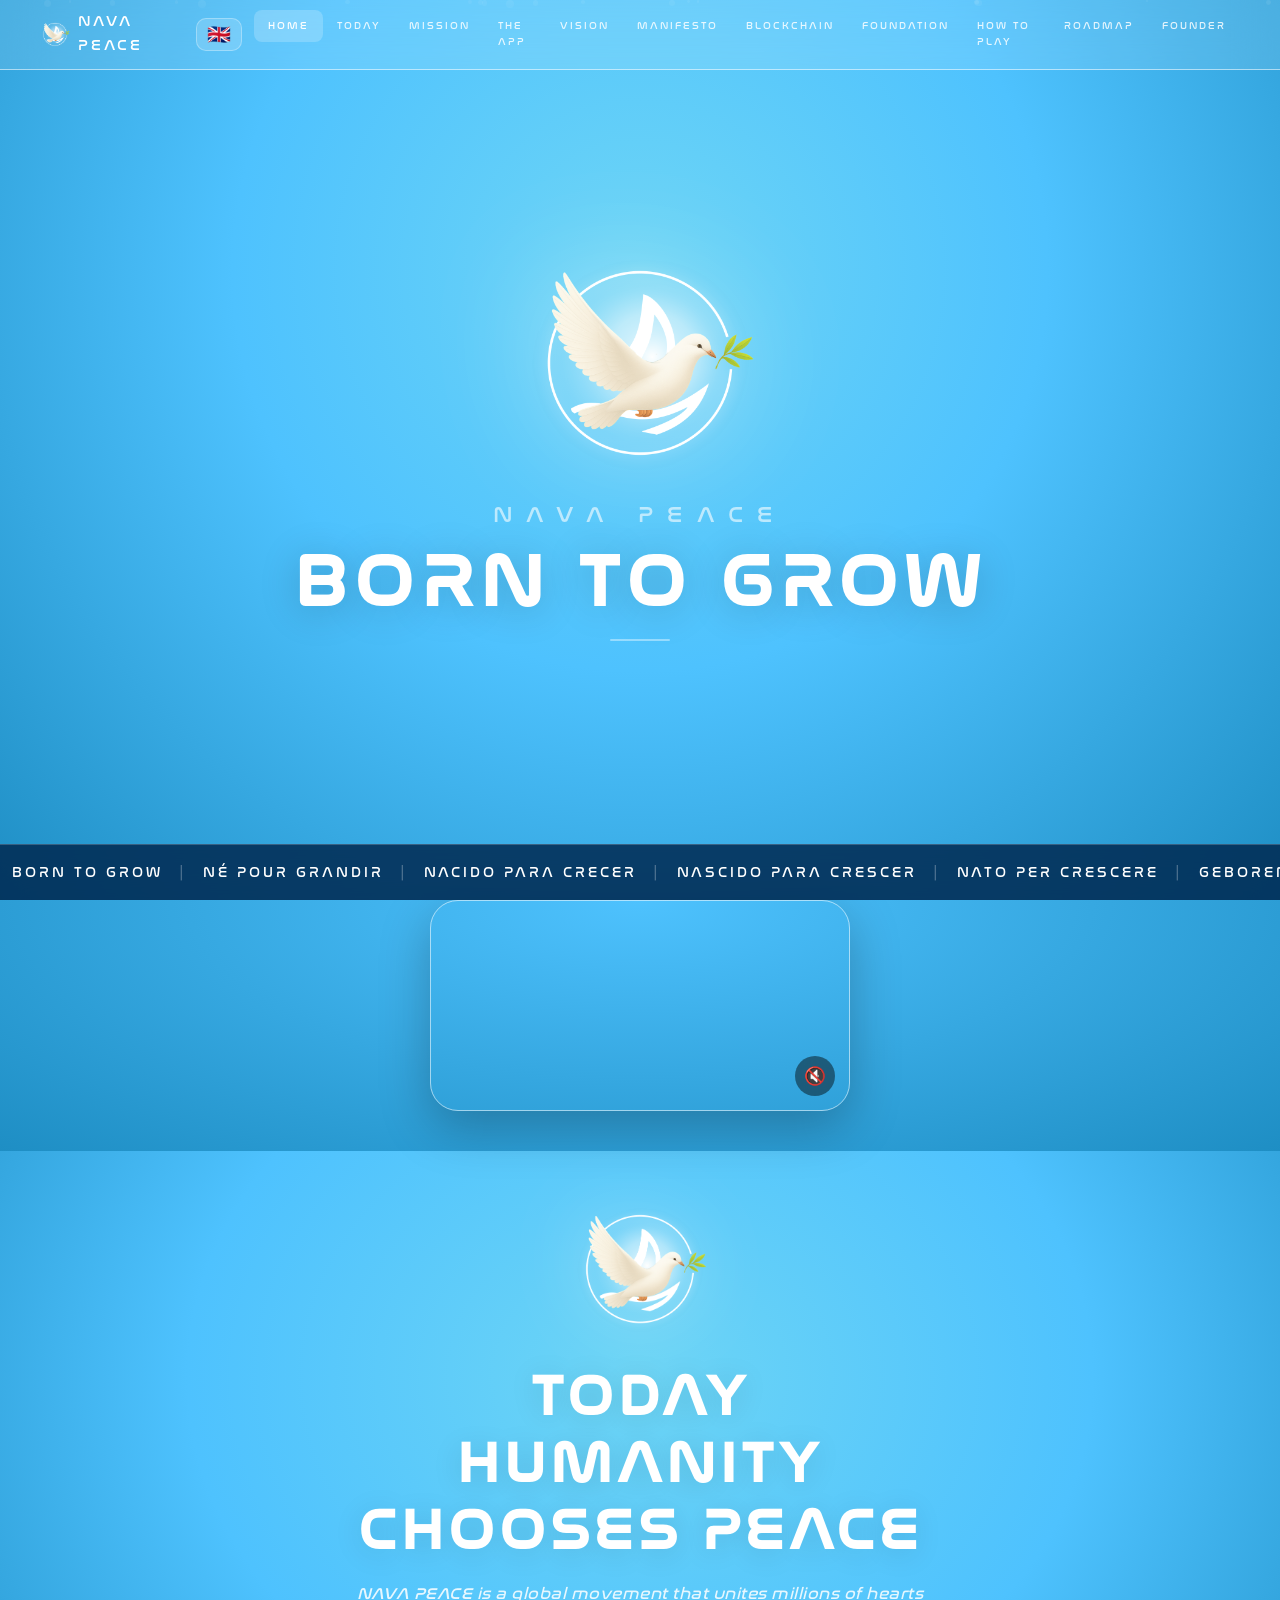
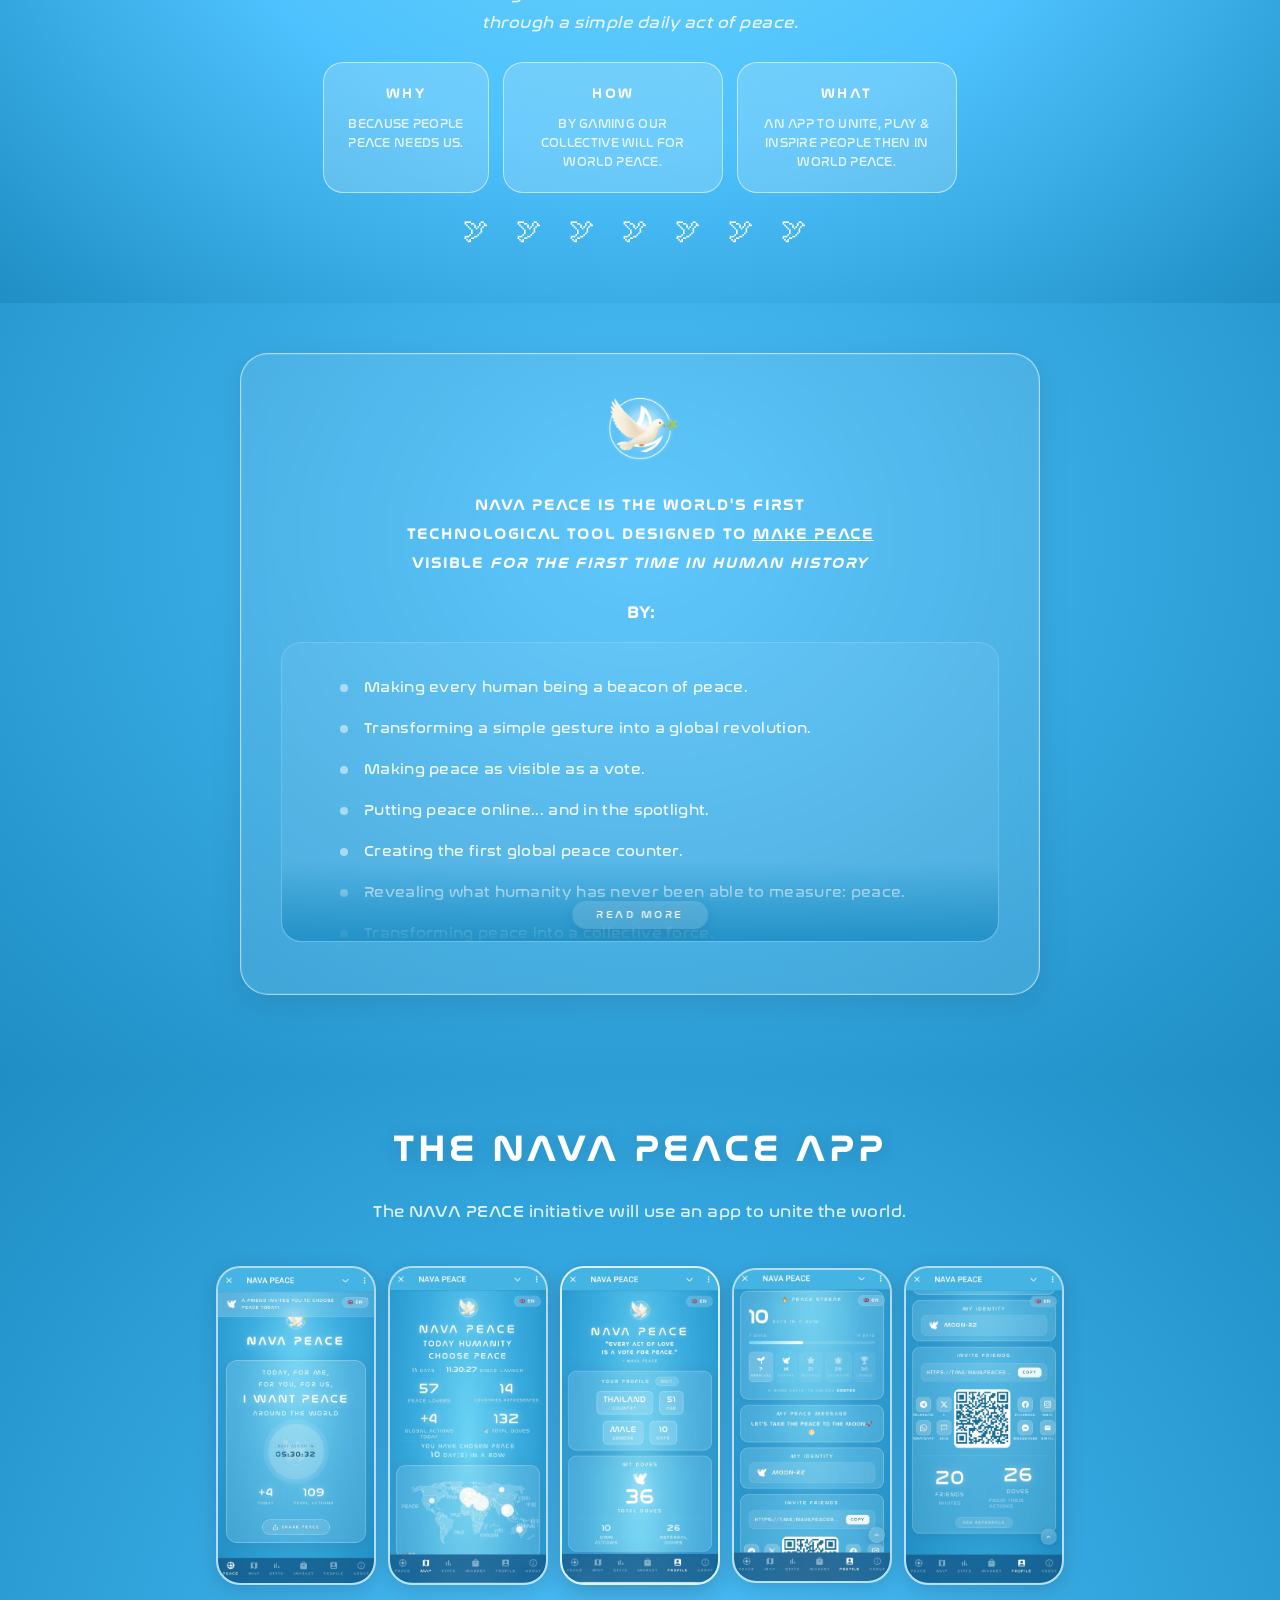
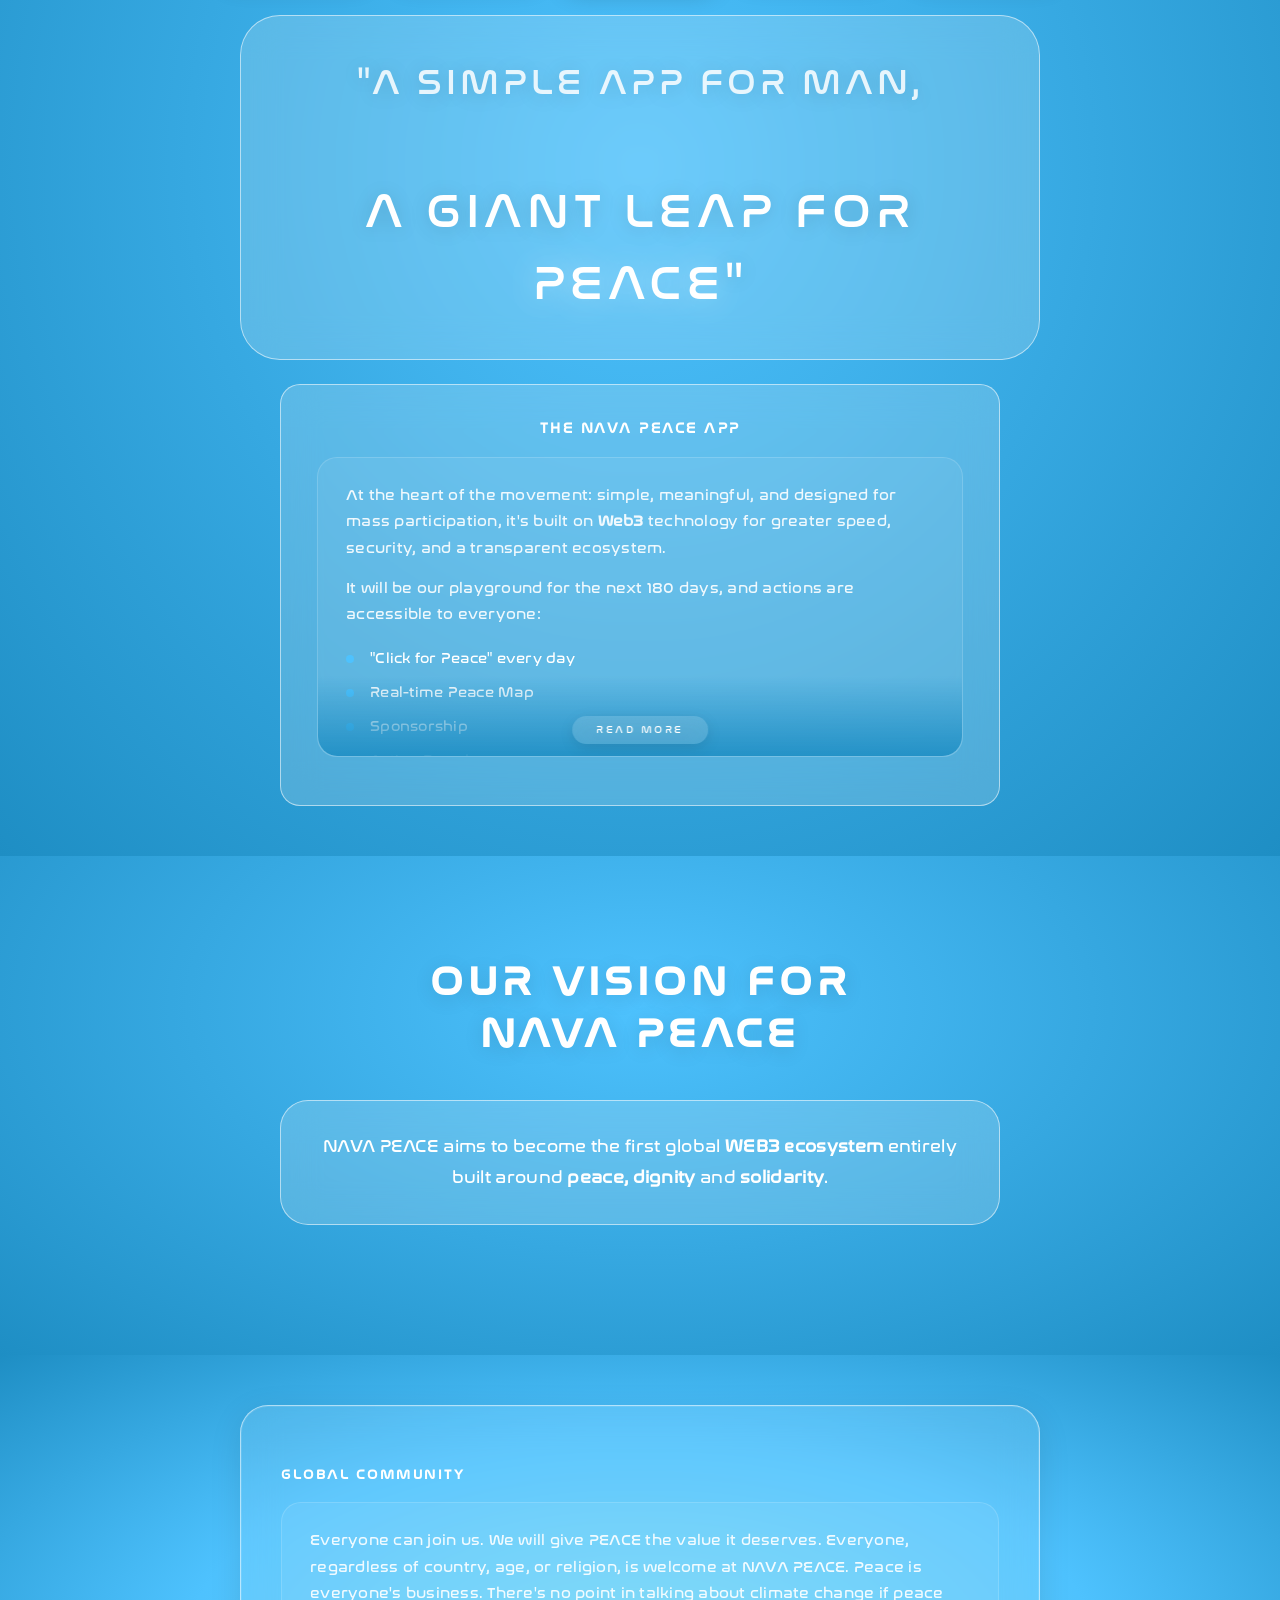
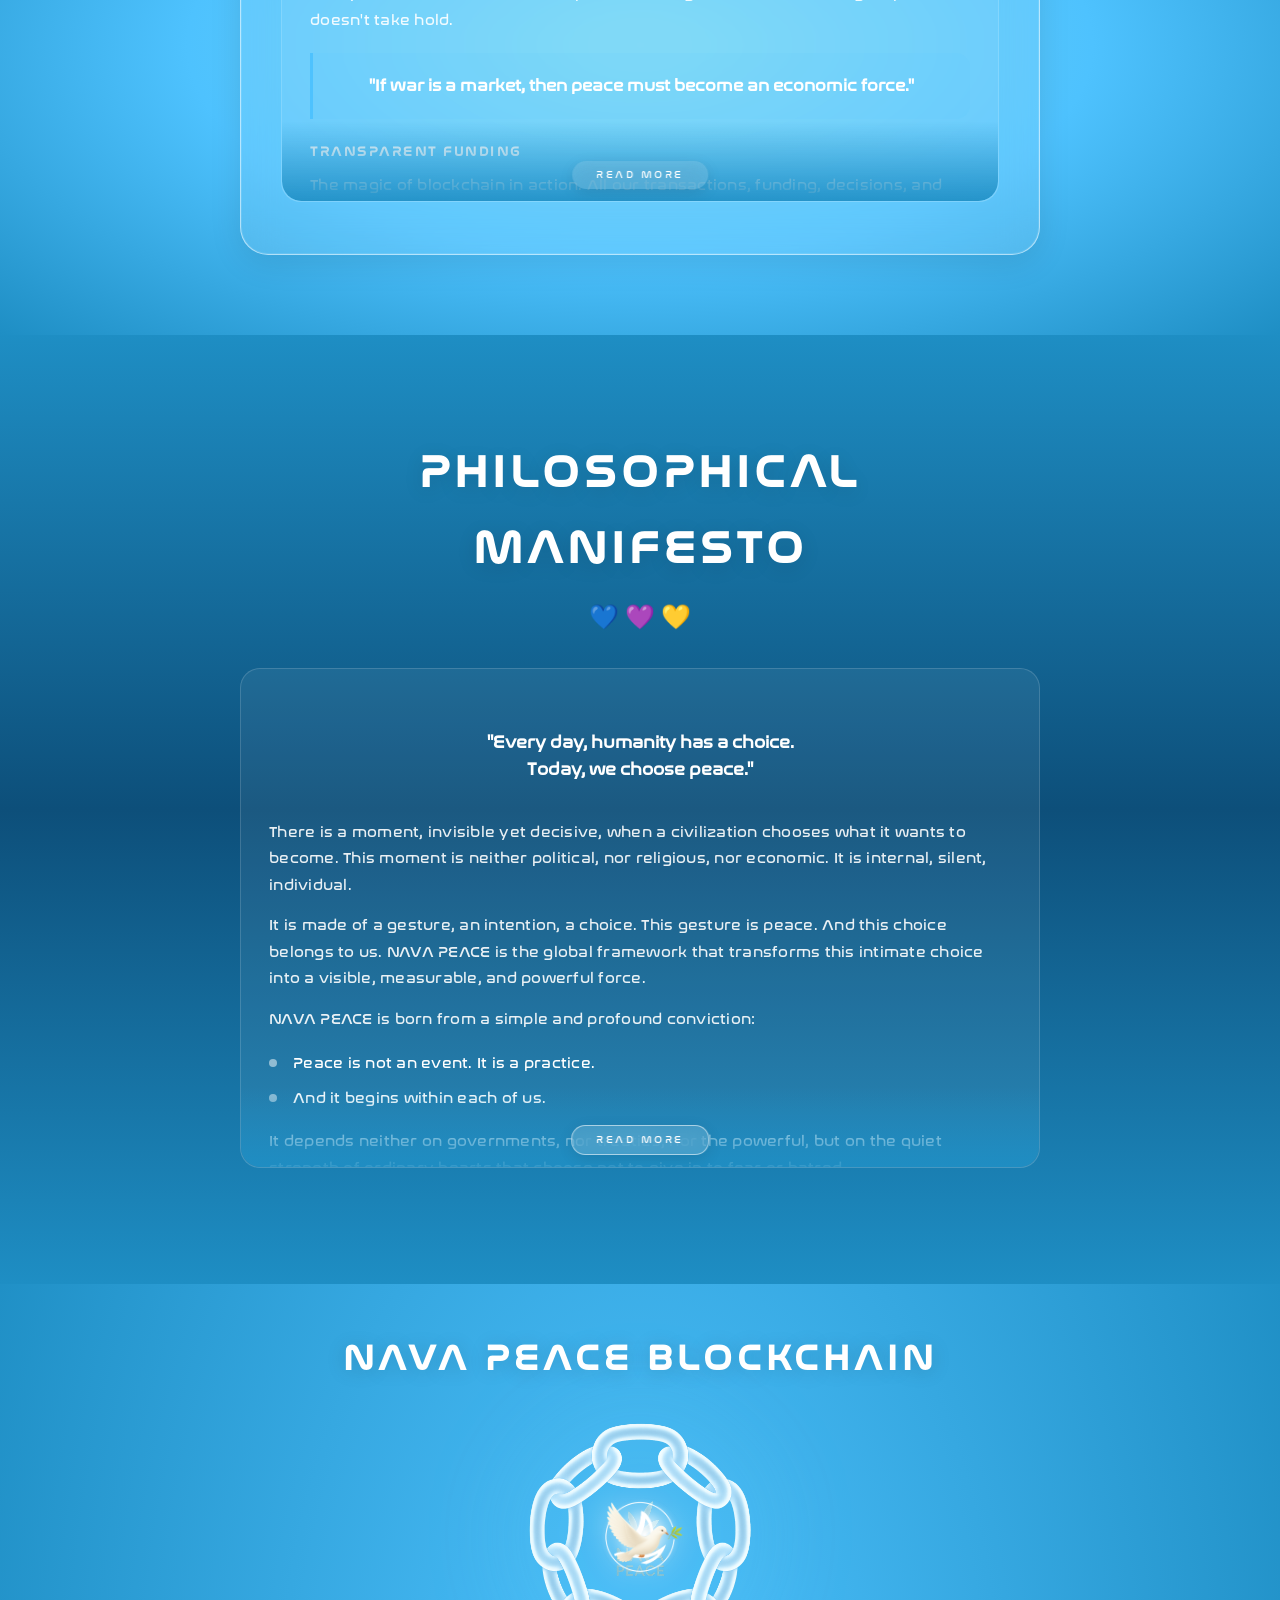
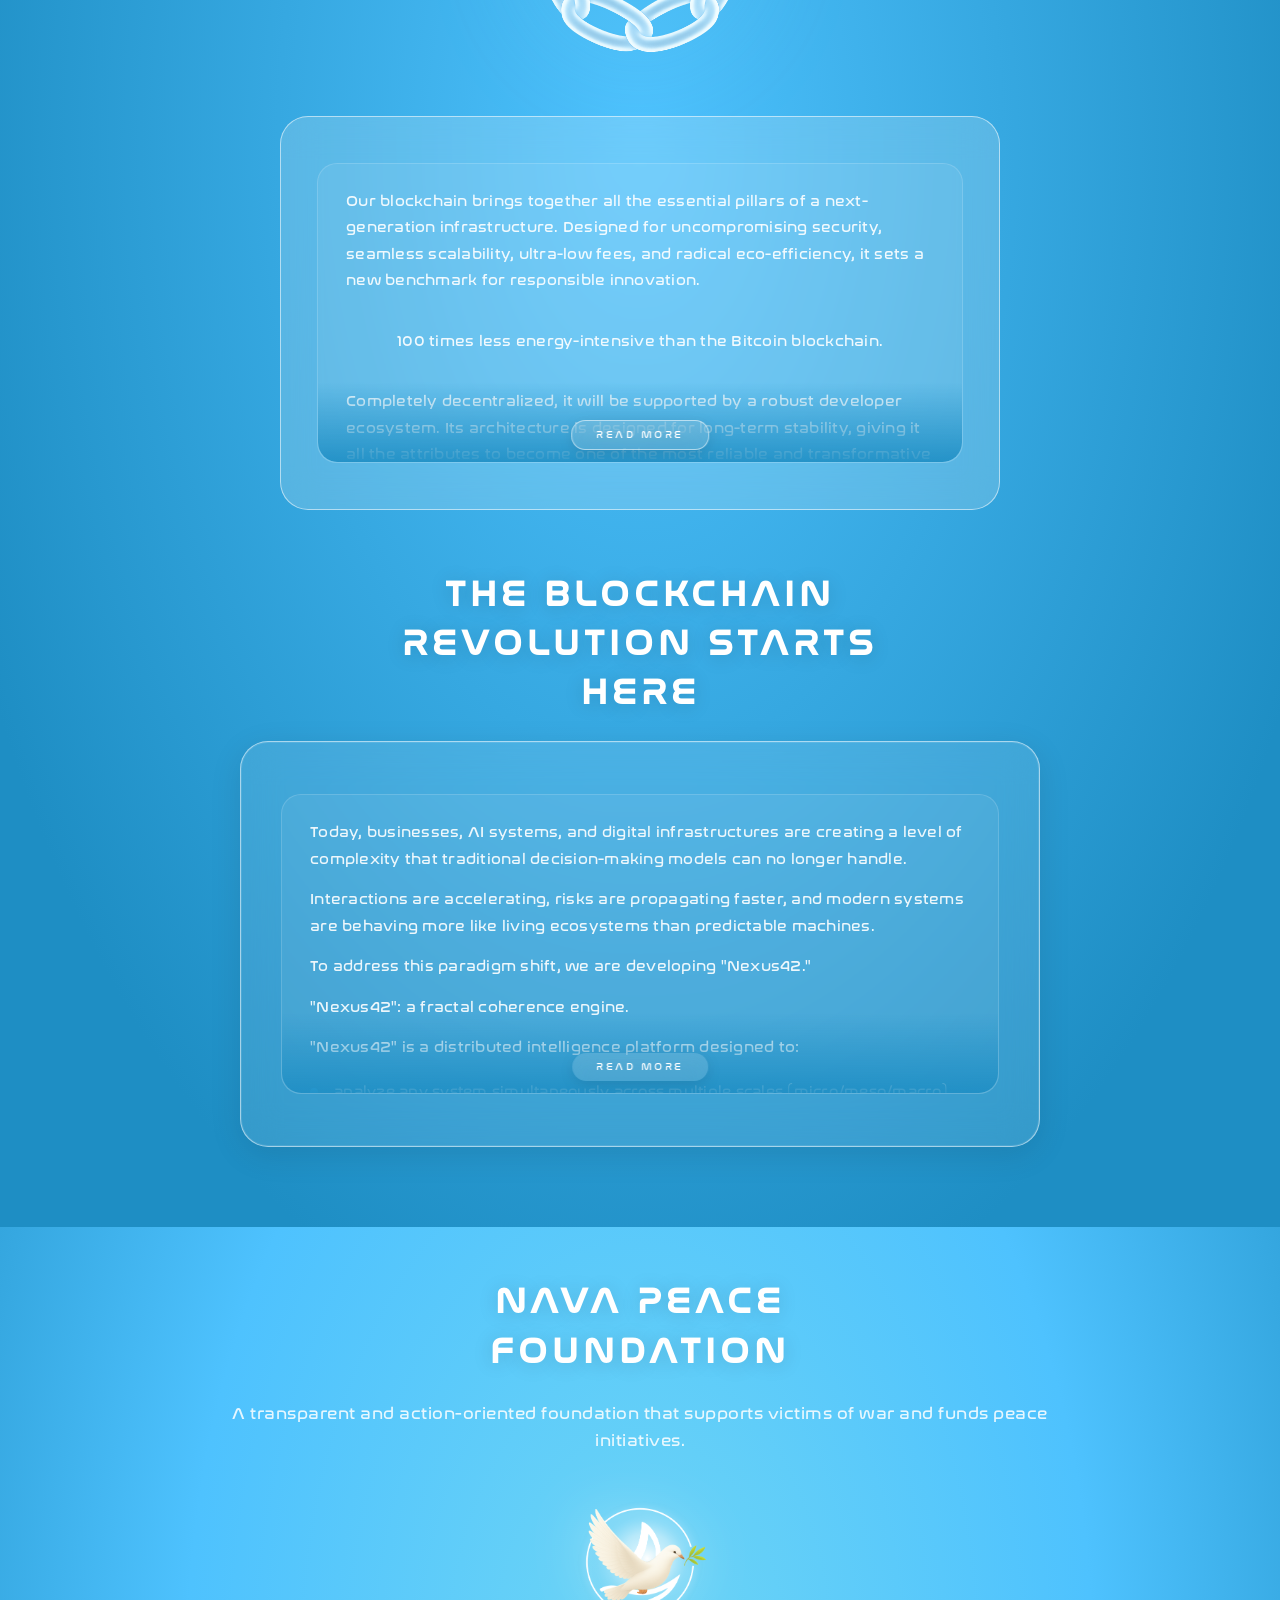
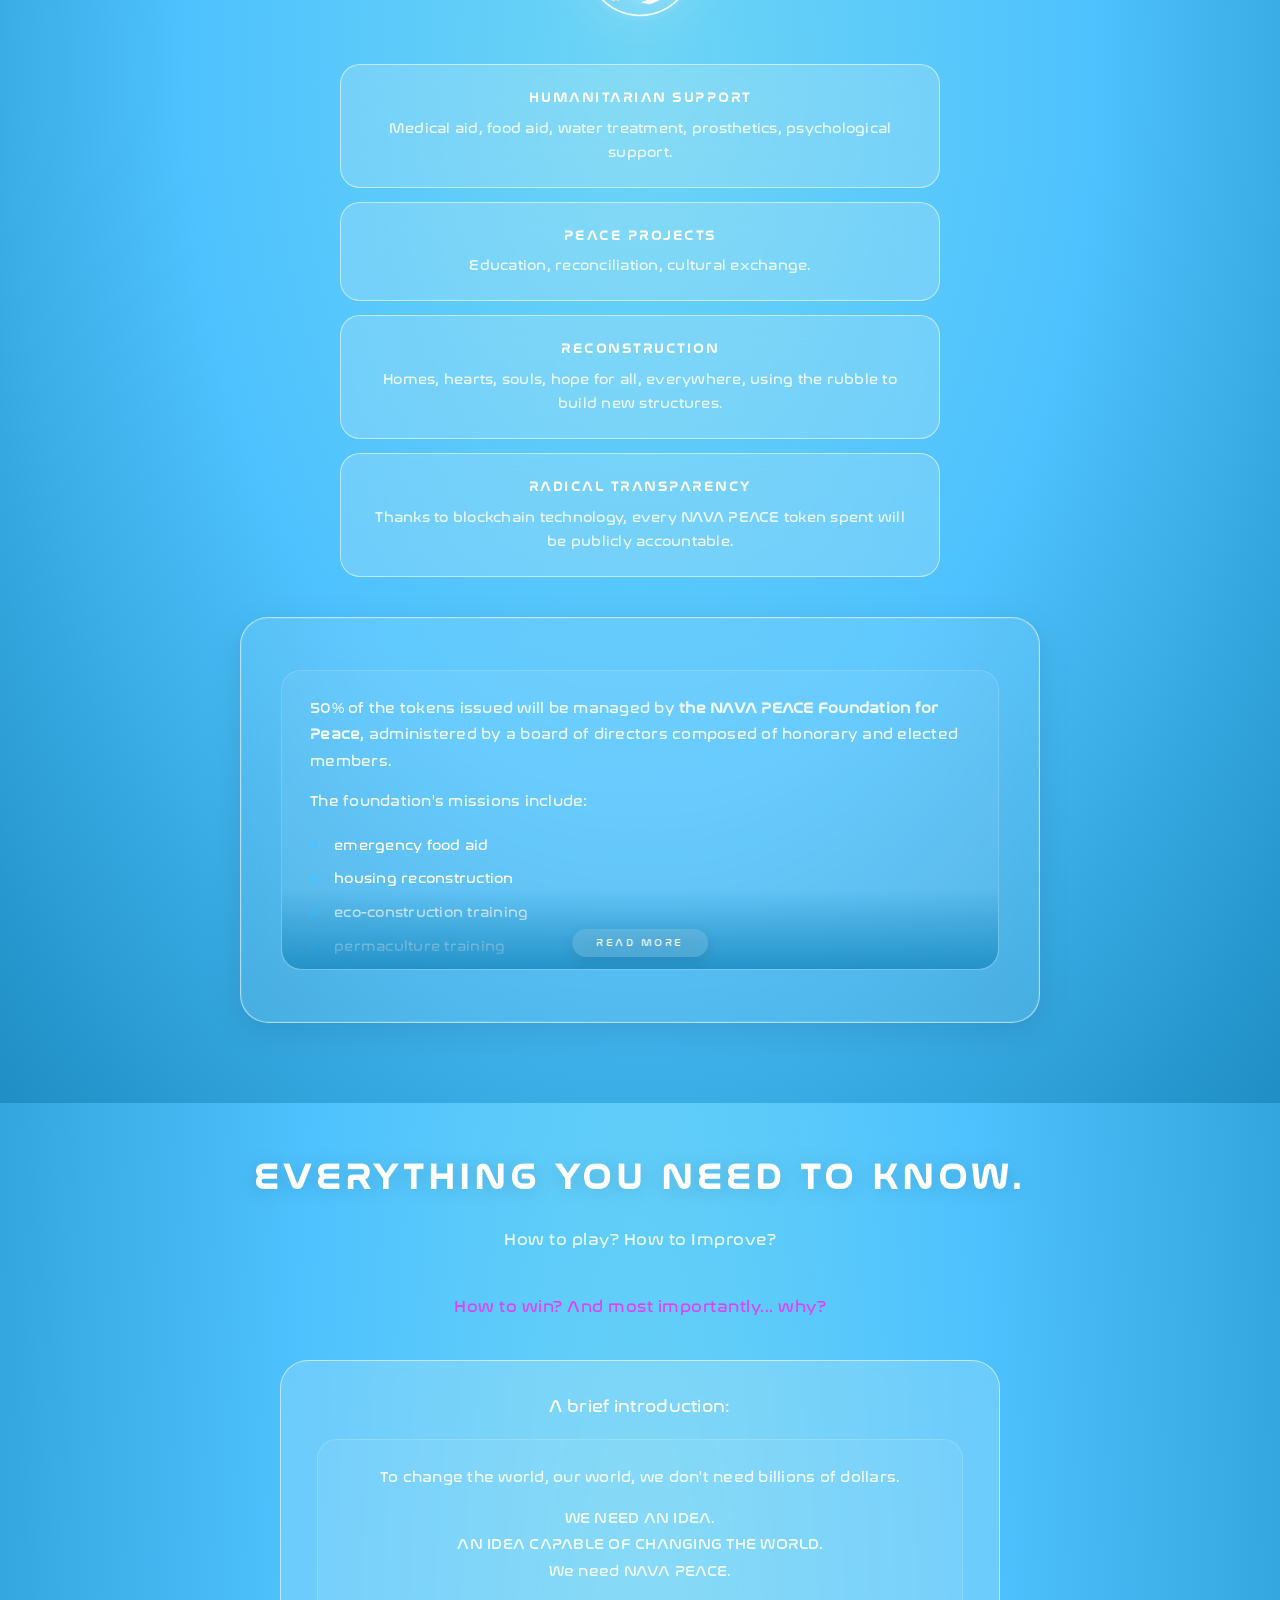
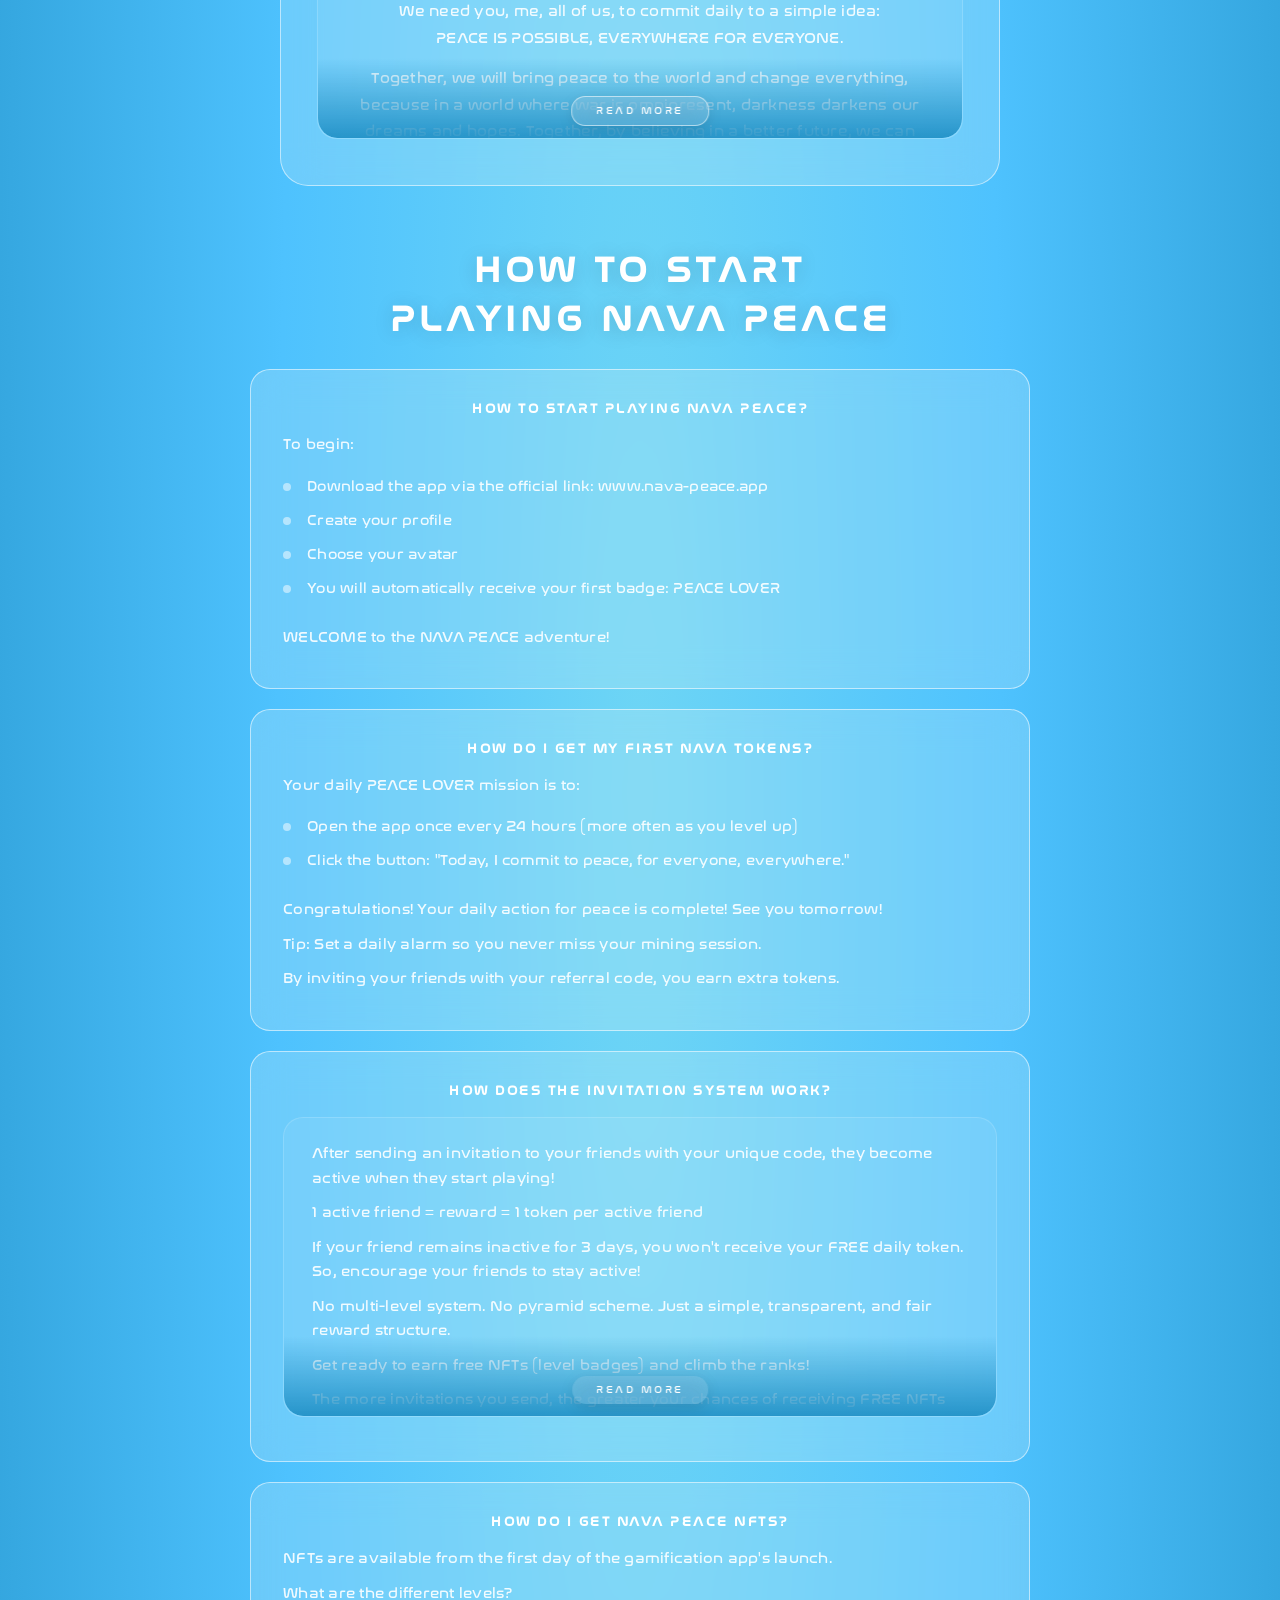
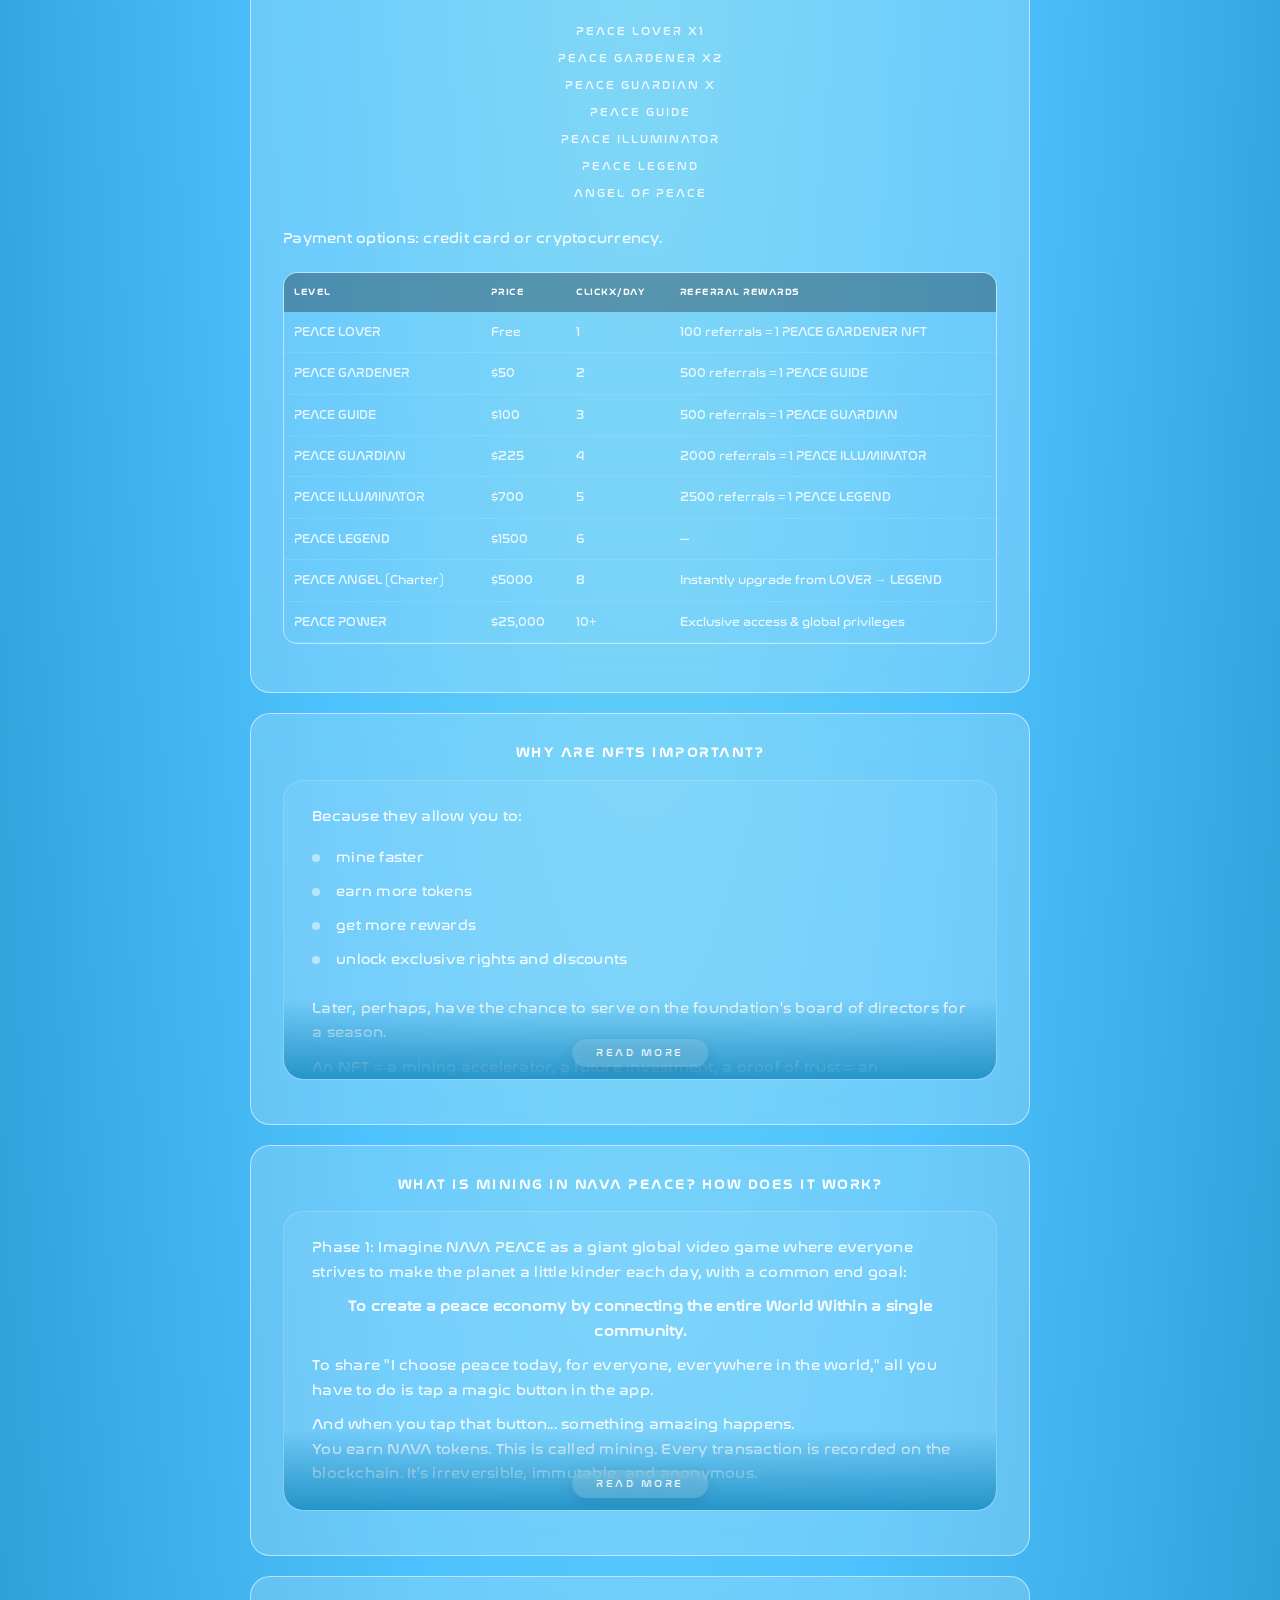
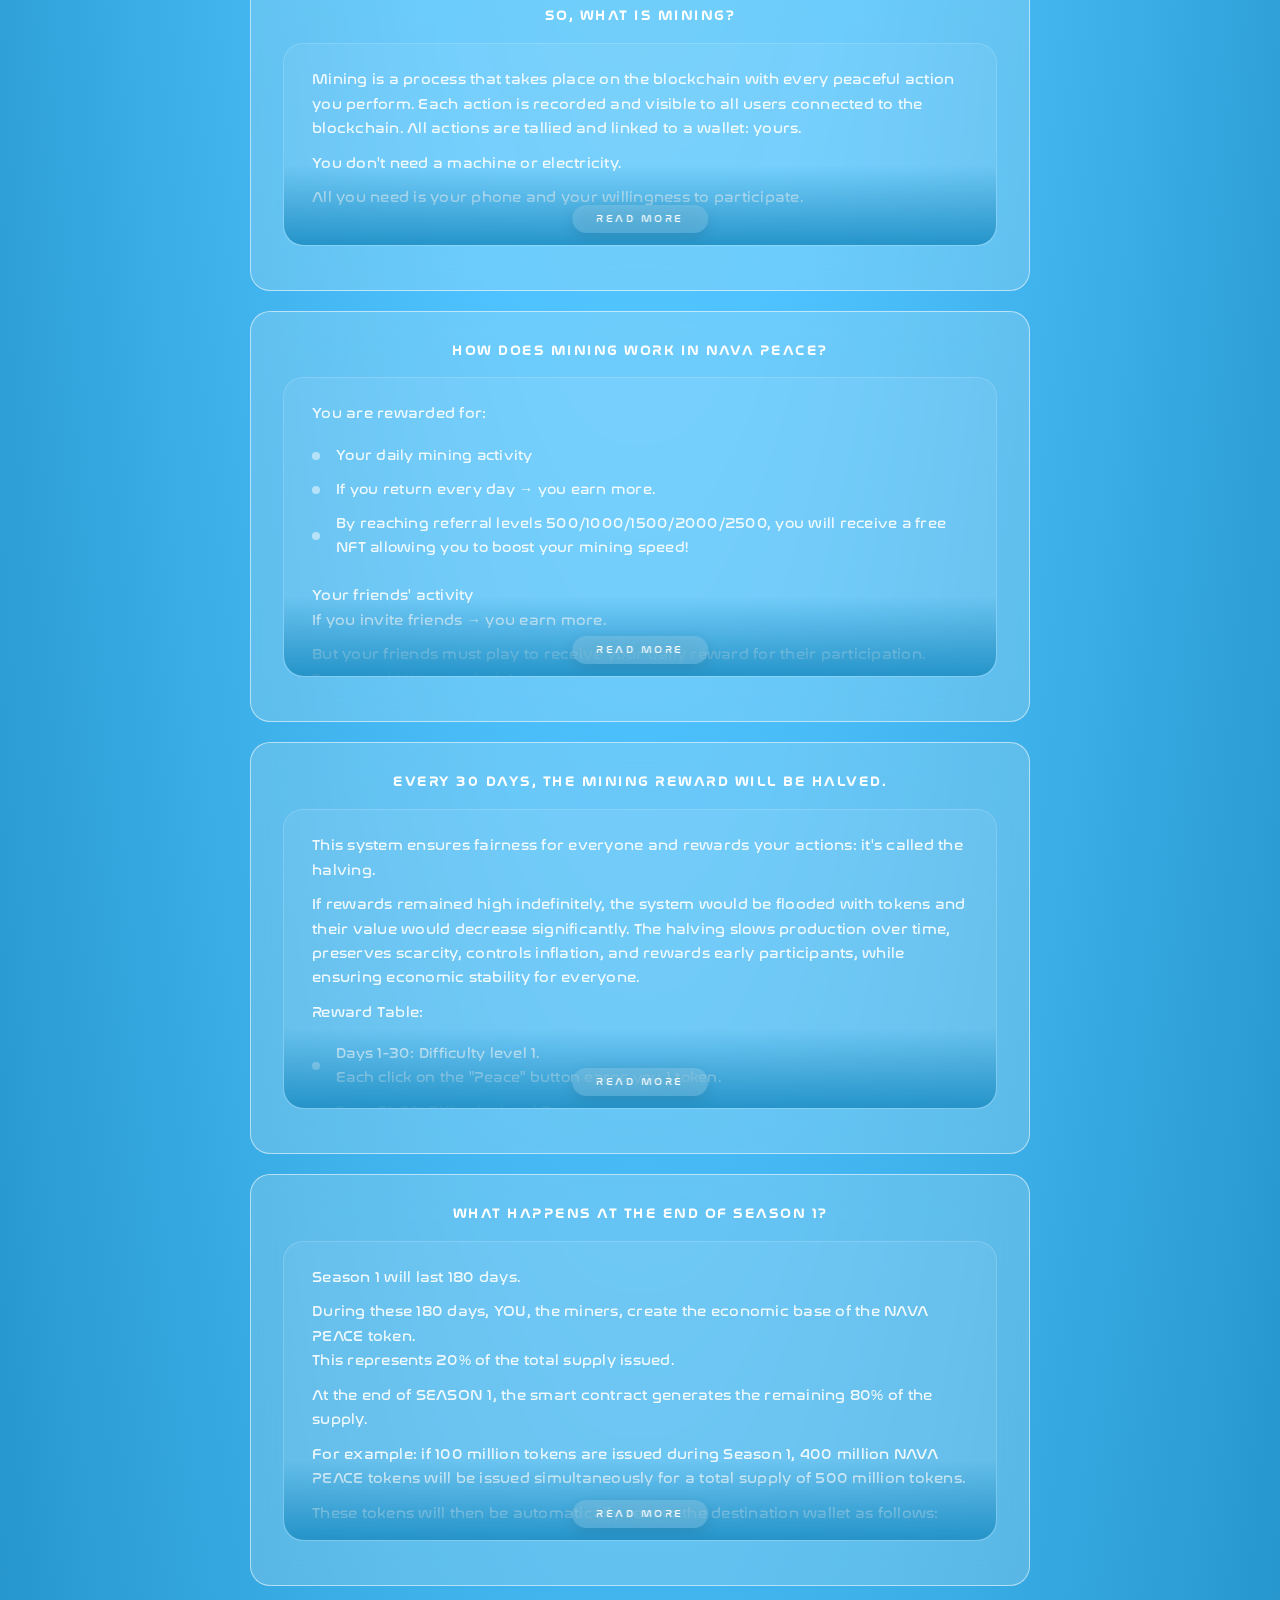
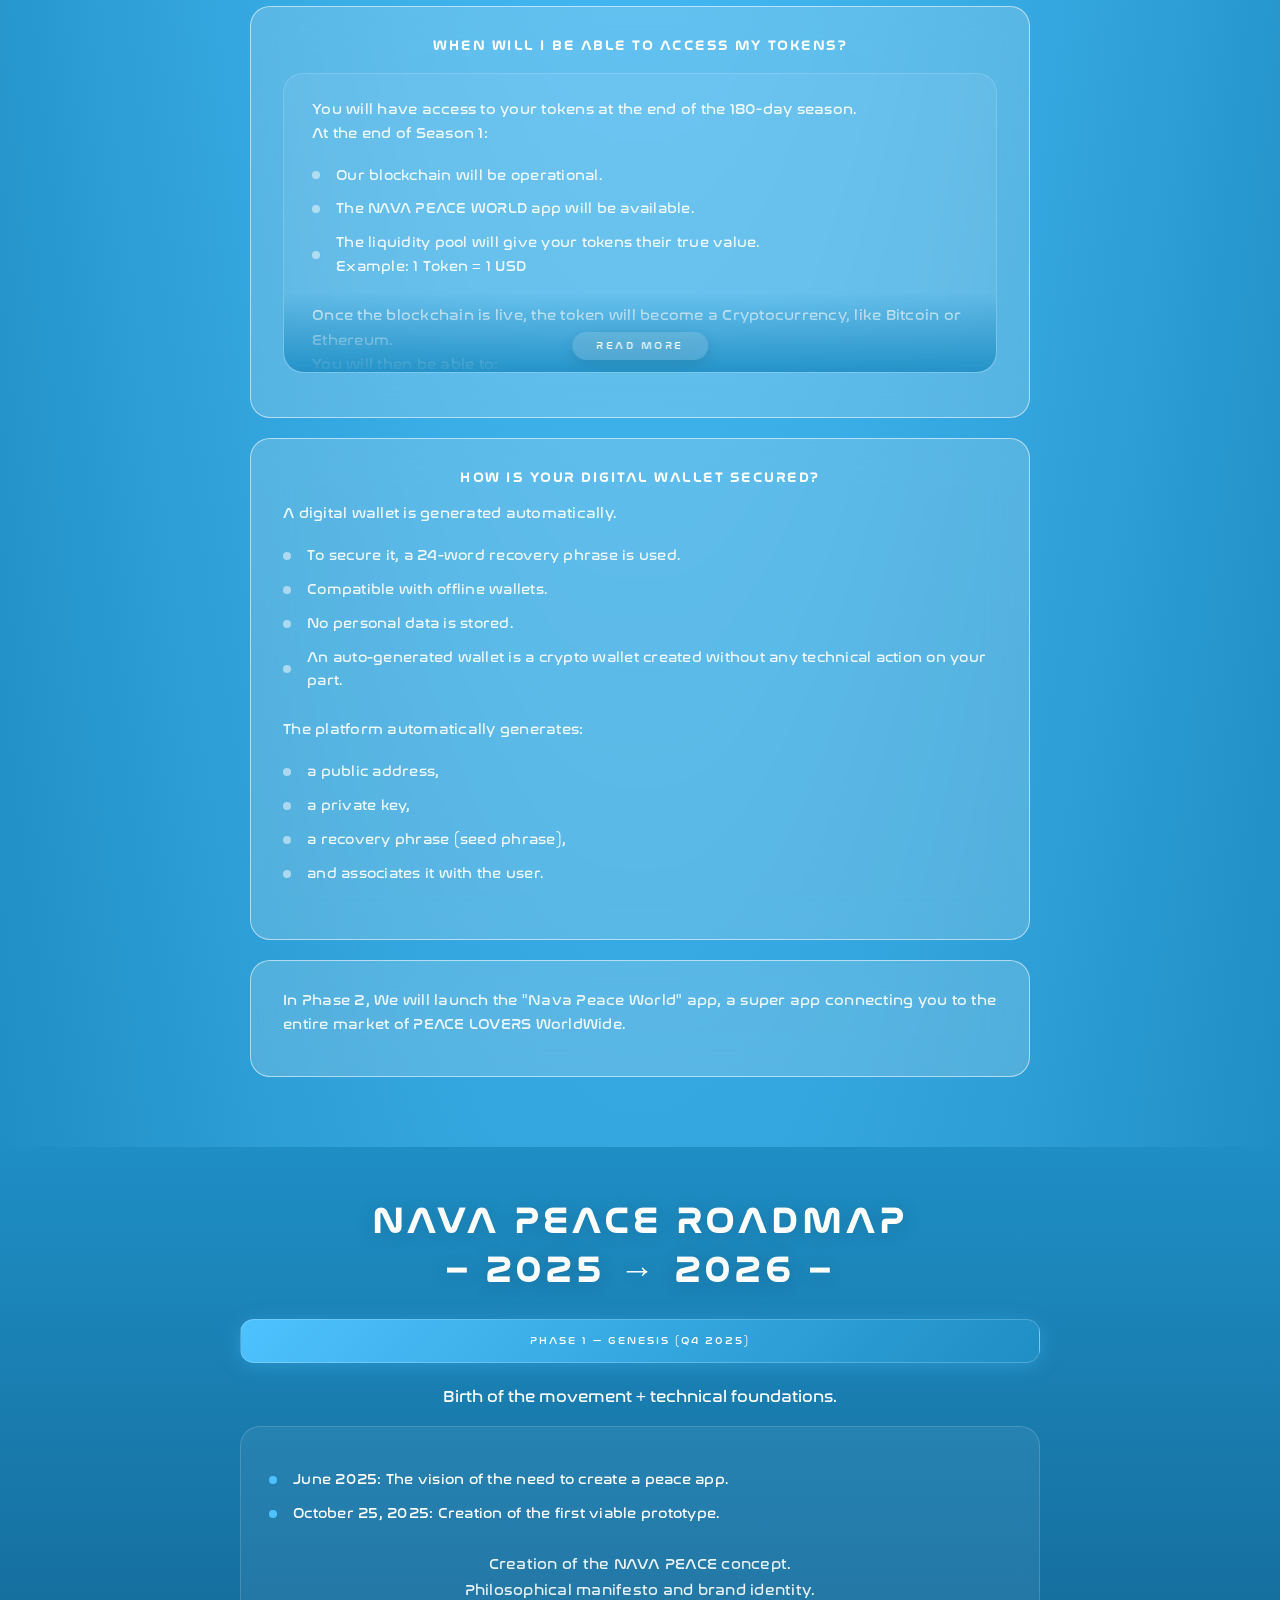
==== commit 89964254: "feat: video sound on, bigger quote, sound toggle button - Video: autoplay with sound (fallback to mu" ====
--- a/website/index.html
+++ b/website/index.html
@@ -87,7 +87,7 @@
   <section class="section-video">
     <div class="container">
       <div class="video-wrapper animate-on-scroll">
-        <video autoplay muted loop playsinline class="hero-video">
+        <video autoplay loop playsinline class="hero-video">
           <source src="assets/nava-peace-video.mp4" type="video/mp4" />
         </video>
       </div>
@@ -183,8 +183,8 @@
       <!-- Quote -->
       <div class="big-quote-box animate-on-scroll">
         <p class="big-quote" data-i18n="app.quote" data-i18n-html>
-          "A SIMPLE APP <em>FOR MAN</em>,<br/>
-          A GIANT LEAP <em>FOR PEACE</em>"
+          <span class="quote-line1">"A SIMPLE APP FOR MAN,</span><br/>
+          <span class="quote-line2">A GIANT LEAP FOR <em>PEACE</em>"</span>
         </p>
       </div>
 
--- a/website/css/style.css
+++ b/website/css/style.css
@@ -284,7 +284,7 @@
    GLOBAL SECTION STYLES
    ============================================ */
 section {
-  padding: 80px 20px;
+  padding: 50px 20px;
   text-align: center;
 }
 
@@ -299,7 +299,7 @@
   color: var(--white);
   text-align: center;
   letter-spacing: 5px;
-  margin-bottom: 40px;
+  margin-bottom: 24px;
   text-shadow: 0 2px 20px rgba(0, 0, 0, 0.15);
   line-height: 1.4;
 }
@@ -423,45 +423,47 @@
   display: flex;
   flex-direction: column;
   align-items: center;
-  gap: 4px;
+  justify-content: center;
+  gap: 6px;
   width: 100%;
-  padding-top: 5vh;
+  margin-top: -8vh;
 }
 
 .hero-dove-splash {
-  width: min(150px, 20vh);
+  width: min(240px, 32vh);
   height: auto;
-  filter: drop-shadow(0 0 40px rgba(255, 255, 255, 0.5));
+  filter: drop-shadow(0 0 60px rgba(255, 255, 255, 0.6));
   animation: float 4s ease-in-out infinite;
-  margin-bottom: 0;
+  margin-bottom: 8px;
 }
 
 .hero-label {
   font-family: var(--font-title);
-  font-size: 1.1rem;
-  color: rgba(255, 255, 255, 0.55);
-  letter-spacing: 12px;
+  font-size: clamp(1rem, 2.5vw, 1.4rem);
+  color: rgba(255, 255, 255, 0.6);
+  letter-spacing: 14px;
   text-align: center;
   text-transform: uppercase;
 }
 
 .hero-title {
   font-family: var(--font-title);
-  font-size: clamp(1.8rem, 5vw, 3.5rem);
-  color: var(--white);
-  text-align: center;
-  text-shadow: 0 2px 30px rgba(0, 0, 0, 0.15);
-  letter-spacing: 6px;
-  line-height: 1.2;
+  font-size: clamp(2.4rem, 8vw, 4.5rem);
+  color: var(--white);
+  text-align: center;
+  text-shadow: 0 4px 40px rgba(0, 0, 0, 0.2);
+  letter-spacing: 8px;
+  line-height: 1.15;
   text-transform: uppercase;
+  padding: 0 20px;
 }
 
 .hero-divider {
-  width: 50px;
+  width: 60px;
   height: 2px;
-  background: rgba(255, 255, 255, 0.35);
+  background: rgba(255, 255, 255, 0.4);
   border-radius: 1px;
-  margin-top: 5px;
+  margin-top: 10px;
 }
 
 /* ======== Floating Language Banner (fixed, auto-hides) ======== */
@@ -563,7 +565,7 @@
 .section-video {
   background: radial-gradient(ellipse at 50% 0%,
     var(--primary) 0%, var(--deep-blue) 100%);
-  padding: 0 20px 60px;
+  padding: 0 20px 40px;
 }
 
 .video-wrapper {
@@ -573,6 +575,32 @@
   overflow: hidden;
   border: 1.5px solid var(--glass-border);
   box-shadow: 0 16px 50px rgba(0, 0, 0, 0.25);
+  position: relative;
+}
+
+.video-sound-btn {
+  position: absolute;
+  bottom: 14px;
+  right: 14px;
+  width: 40px;
+  height: 40px;
+  border-radius: 50%;
+  border: none;
+  background: rgba(0, 0, 0, 0.45);
+  backdrop-filter: blur(8px);
+  color: white;
+  font-size: 1.1rem;
+  cursor: pointer;
+  z-index: 5;
+  transition: background 0.3s ease, transform 0.2s ease;
+  display: flex;
+  align-items: center;
+  justify-content: center;
+}
+
+.video-sound-btn:hover {
+  background: rgba(0, 0, 0, 0.65);
+  transform: scale(1.1);
 }
 
 .hero-video {
@@ -587,15 +615,15 @@
 .section-today {
   background: radial-gradient(ellipse at 50% 30%,
     var(--sky-start) 0%, var(--primary) 50%, var(--deep-blue) 100%);
-  padding: 100px 20px;
+  padding: 50px 20px;
 }
 
 .dove-circle {
-  margin-bottom: 30px;
+  margin-bottom: 16px;
 }
 
 .dove-circle-img {
-  width: 180px;
+  width: 140px;
   height: auto;
   filter: drop-shadow(0 0 40px rgba(255, 255, 255, 0.4));
   animation: float 4s ease-in-out infinite;
@@ -608,7 +636,7 @@
   line-height: 1.2;
   letter-spacing: 5px;
   text-shadow: 0 4px 30px rgba(0, 0, 0, 0.12);
-  margin-bottom: 24px;
+  margin-bottom: 16px;
 }
 
 .subtitle-today {
@@ -623,10 +651,10 @@
 /* WHY / HOW / WHAT Bubbles */
 .why-how-what {
   display: flex;
-  gap: 18px;
+  gap: 14px;
   justify-content: center;
   flex-wrap: wrap;
-  margin: 40px 0 30px;
+  margin: 24px 0 16px;
 }
 
 .bubble-card {
@@ -667,7 +695,7 @@
 .section-first {
   background: radial-gradient(ellipse at 50% 30%,
     var(--primary) 0%, var(--deep-blue) 100%);
-  padding: 80px 20px;
+  padding: 50px 20px;
 }
 
 .card-label {
@@ -832,7 +860,7 @@
   background: radial-gradient(ellipse at 50% 30%, var(--primary) 0%, var(--deep-blue) 100%);
   display: flex;
   justify-content: center;
-  padding: 80px 20px;
+  padding: 50px 20px;
 }
 
 .profile-header { margin-bottom: 20px; }
@@ -891,7 +919,7 @@
 .section-five-phones {
   background: radial-gradient(ellipse at 50% 50%,
     var(--primary) 0%, var(--deep-blue) 100%);
-  padding: 80px 20px;
+  padding: 50px 20px;
 }
 
 .five-phones {
@@ -899,7 +927,7 @@
   gap: 12px;
   justify-content: center;
   flex-wrap: wrap;
-  margin-bottom: 50px;
+  margin-bottom: 30px;
   align-items: center;
 }
 
@@ -1024,24 +1052,40 @@
   background: var(--glass-bg);
   border: 1.5px solid var(--glass-border);
   border-radius: 40px;
-  padding: 28px 44px;
-  max-width: 700px;
-  margin: 0 auto 40px;
+  padding: 40px 50px;
+  max-width: 800px;
+  margin: 0 auto 24px;
   text-align: center;
   backdrop-filter: blur(var(--glass-blur));
 }
 
 .big-quote {
   font-family: var(--font-title);
-  font-size: clamp(0.85rem, 2.2vw, 1.3rem);
-  color: var(--white);
-  letter-spacing: 3px;
-  line-height: 1.6;
+  font-size: clamp(1.4rem, 4vw, 2.6rem);
+  color: var(--white);
+  letter-spacing: 4px;
+  line-height: 1.5;
+  text-shadow: 0 2px 20px rgba(0, 0, 0, 0.15);
+}
+
+.big-quote .quote-line1 {
+  display: block;
+  font-size: 0.85em;
+  color: rgba(255, 255, 255, 0.85);
+  margin-bottom: 4px;
+}
+
+.big-quote .quote-line2 {
+  display: block;
+  font-size: 1.15em;
+  color: var(--white);
+  letter-spacing: 5px;
 }
 
 .big-quote em {
-  color: rgba(255, 255, 255, 0.9);
+  color: var(--white);
   font-style: normal;
+  text-shadow: 0 0 30px rgba(255, 255, 255, 0.4);
 }
 
 /* App desc card */
@@ -1139,7 +1183,7 @@
 .section-community {
   background: radial-gradient(ellipse at 50% 50%,
     var(--sky-start) 0%, var(--primary) 50%, var(--deep-blue) 100%);
-  padding: 80px 20px;
+  padding: 50px 20px;
 }
 
 .community-card {
@@ -1247,7 +1291,7 @@
 .section-blockchain {
   background: radial-gradient(ellipse at 50% 30%,
     var(--primary) 0%, var(--deep-blue) 80%);
-  padding: 80px 20px;
+  padding: 50px 20px;
 }
 
 .blockchain-img-wrapper {
@@ -1296,7 +1340,7 @@
 .section-foundation {
   background: radial-gradient(ellipse at 50% 30%,
     var(--sky-start) 0%, var(--primary) 50%, var(--deep-blue) 100%);
-  padding: 80px 20px;
+  padding: 50px 20px;
 }
 
 .foundation-circle {
@@ -1346,7 +1390,7 @@
 .section-howtoplay {
   background: radial-gradient(ellipse at 50% 20%,
     var(--sky-start) 0%, var(--primary) 40%, var(--deep-blue) 100%);
-  padding: 80px 20px;
+  padding: 50px 20px;
 }
 
 .info-card {
@@ -1444,7 +1488,7 @@
 .section-roadmap {
   background: linear-gradient(180deg,
     var(--deep-blue) 0%, #0d4f7a 50%, var(--deep-blue) 100%);
-  padding: 80px 20px;
+  padding: 50px 20px;
 }
 
 .roadmap-phase {
@@ -1473,7 +1517,7 @@
 .section-founder {
   background: radial-gradient(ellipse at 50% 50%,
     var(--primary) 0%, var(--deep-blue) 100%);
-  padding: 80px 20px;
+  padding: 50px 20px;
 }
 
 .founder-grid {
@@ -1598,18 +1642,18 @@
   }
 
   .hero-dove-splash {
-    width: 160px;
+    width: min(200px, 28vh);
   }
 
   .hero-title {
-    font-size: clamp(1.6rem, 7vw, 2.2rem);
-    letter-spacing: 3px;
+    font-size: clamp(2rem, 9vw, 3rem);
+    letter-spacing: 4px;
     padding: 0 15px;
   }
 
   .hero-label {
-    font-size: 0.9rem;
-    letter-spacing: 8px;
+    font-size: clamp(0.85rem, 2.5vw, 1.1rem);
+    letter-spacing: 10px;
   }
 
   .five-phones { gap: 8px; flex-wrap: wrap; }
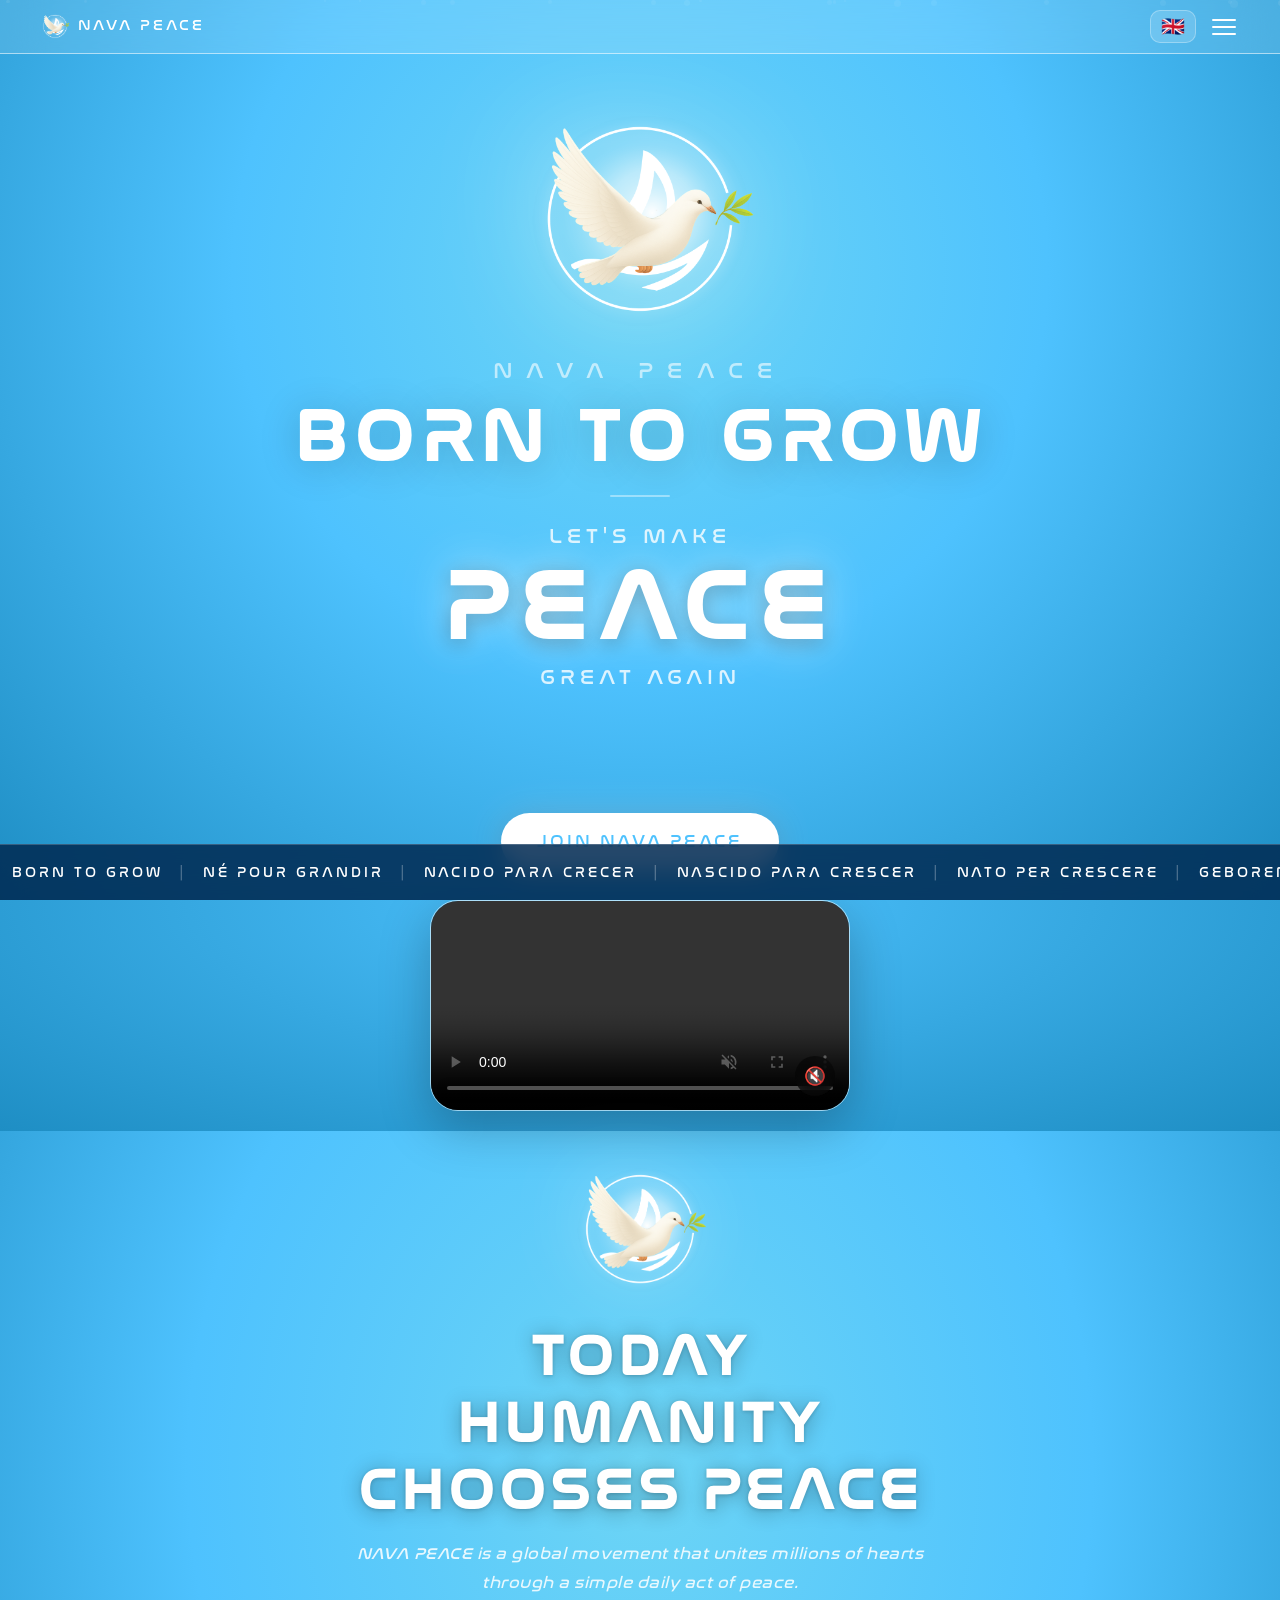
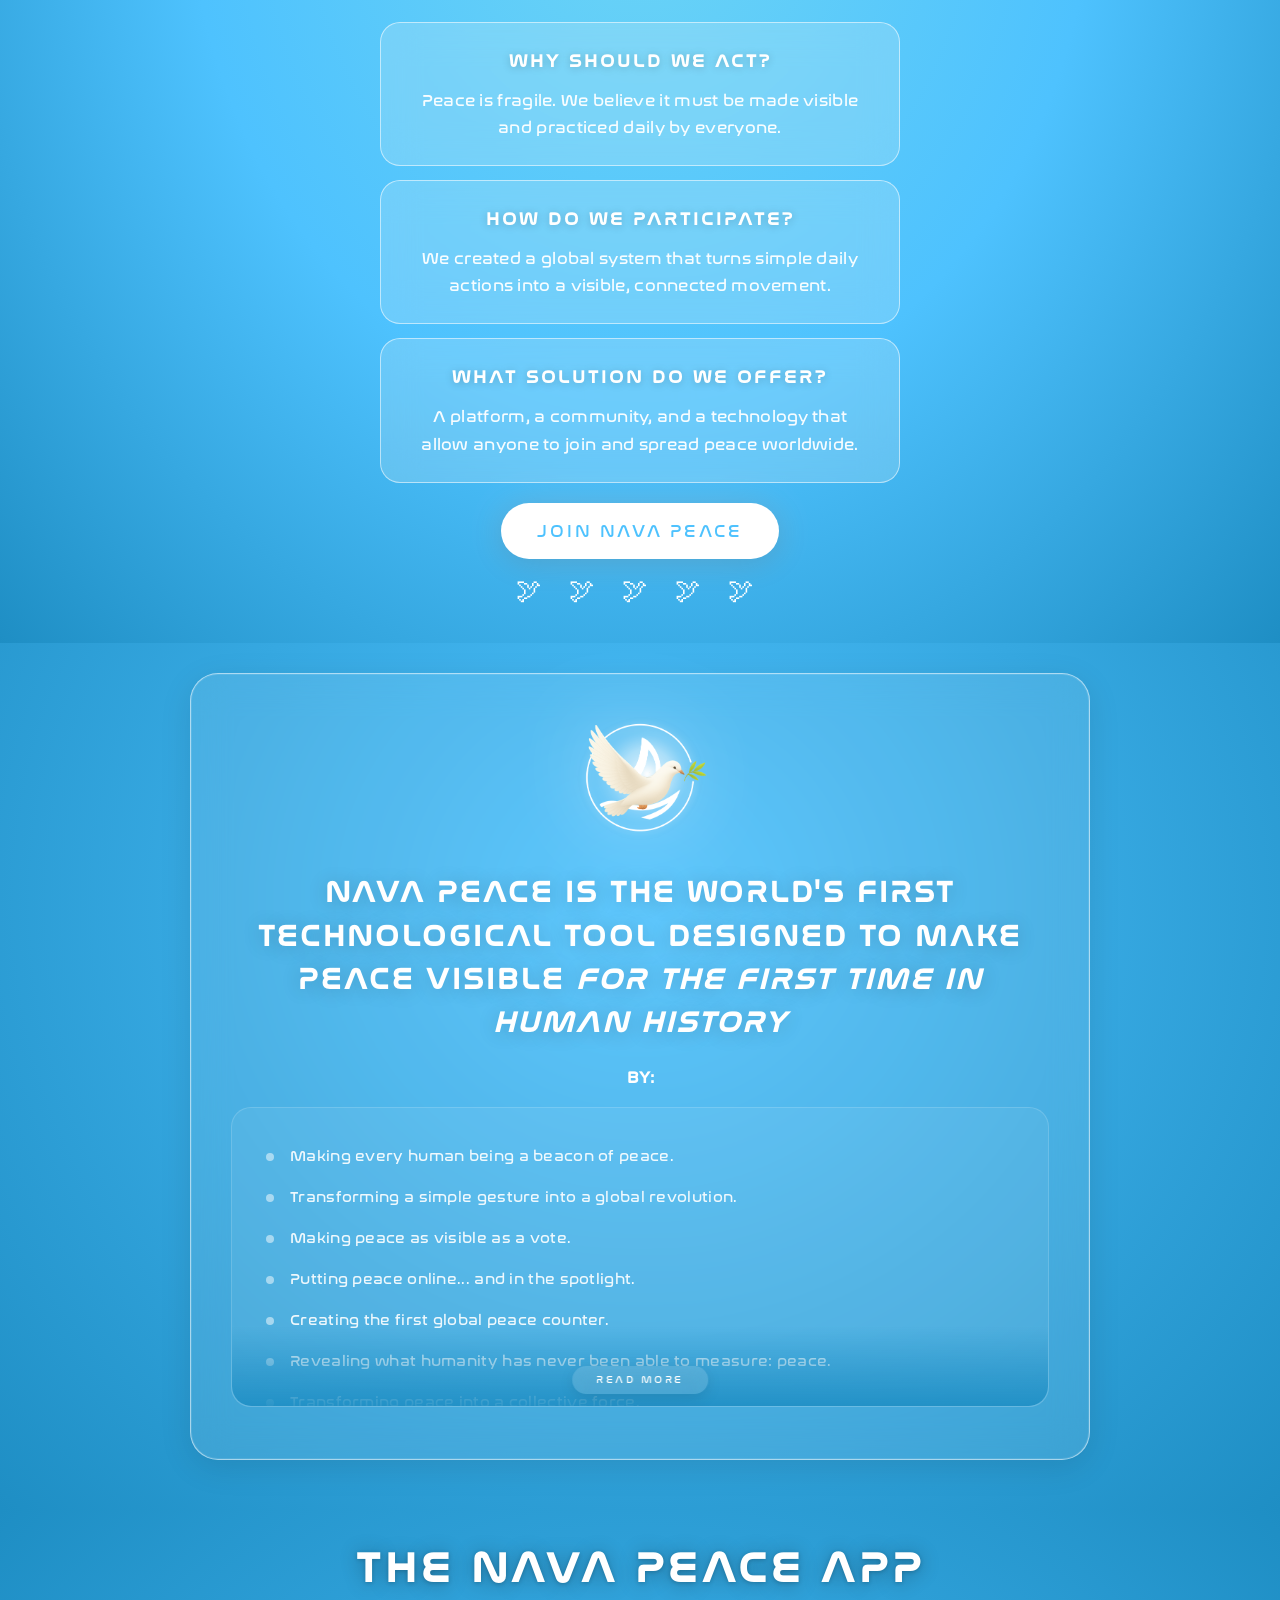
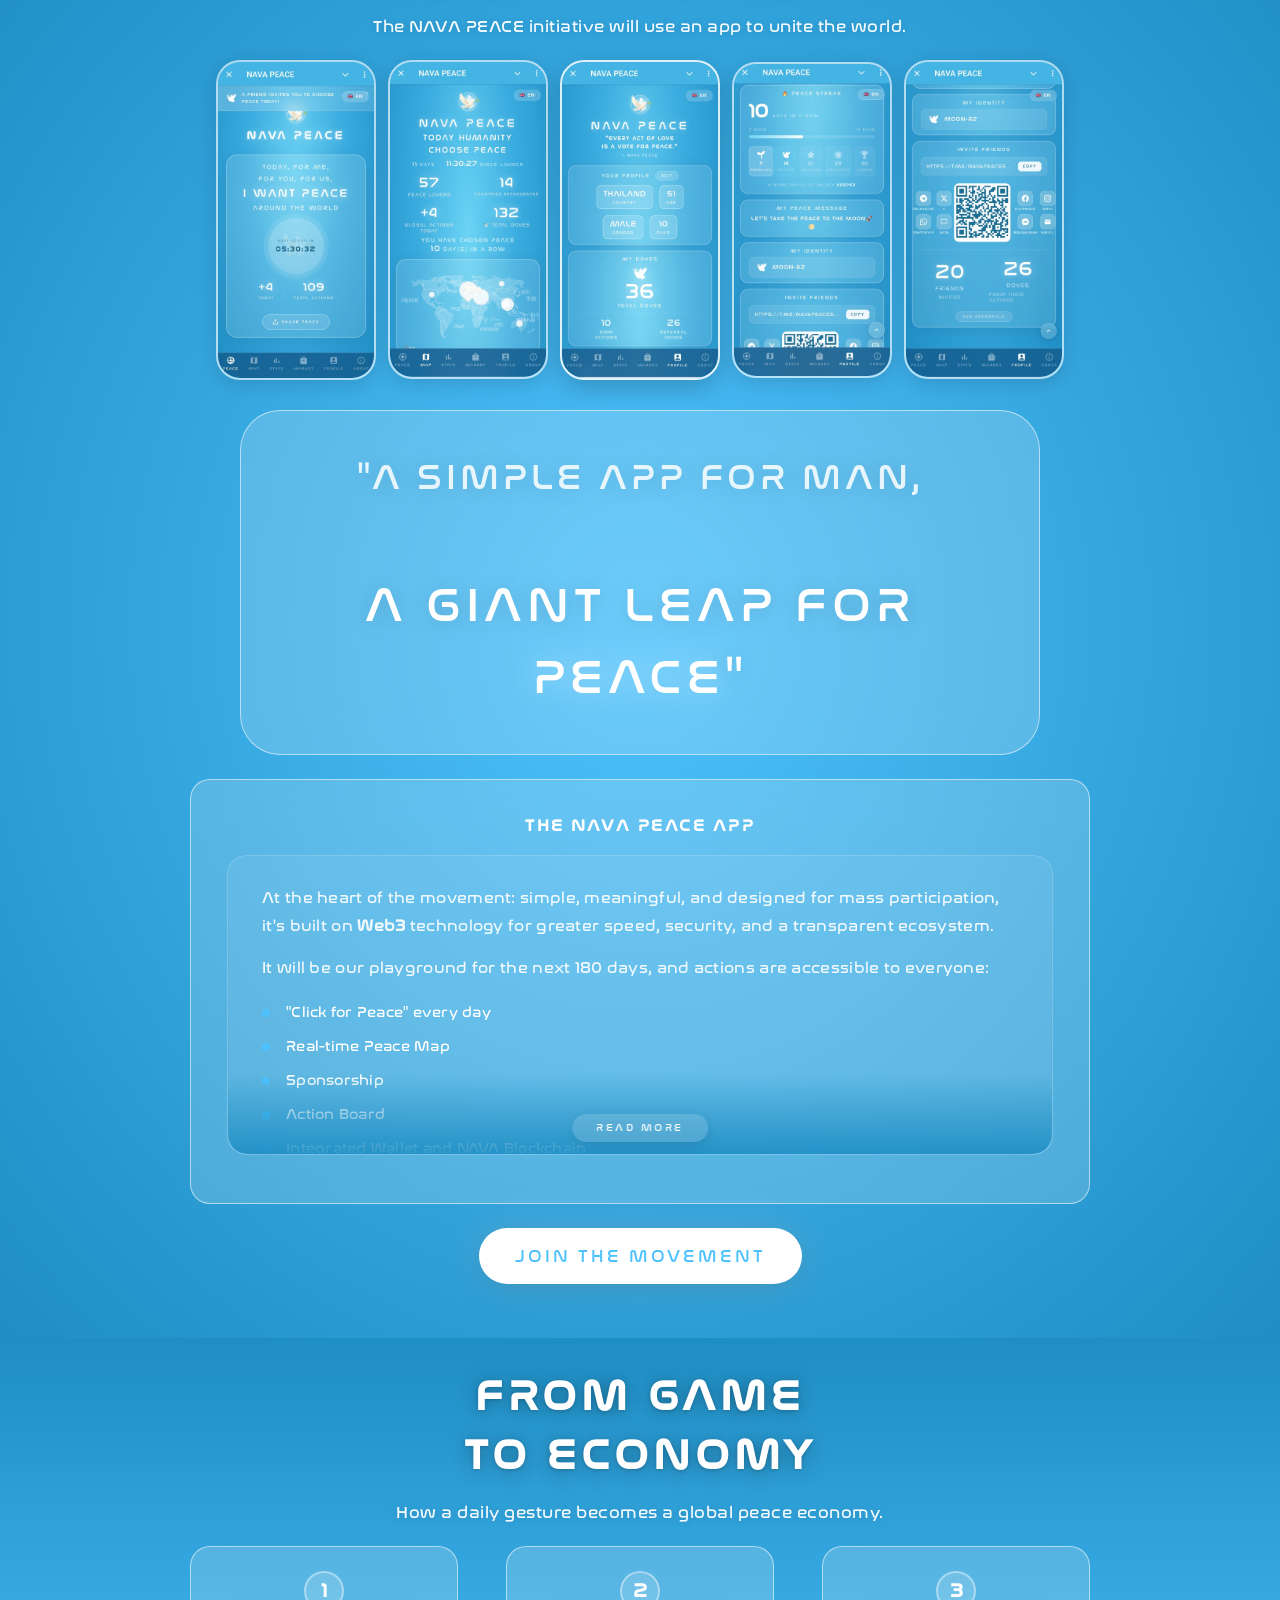
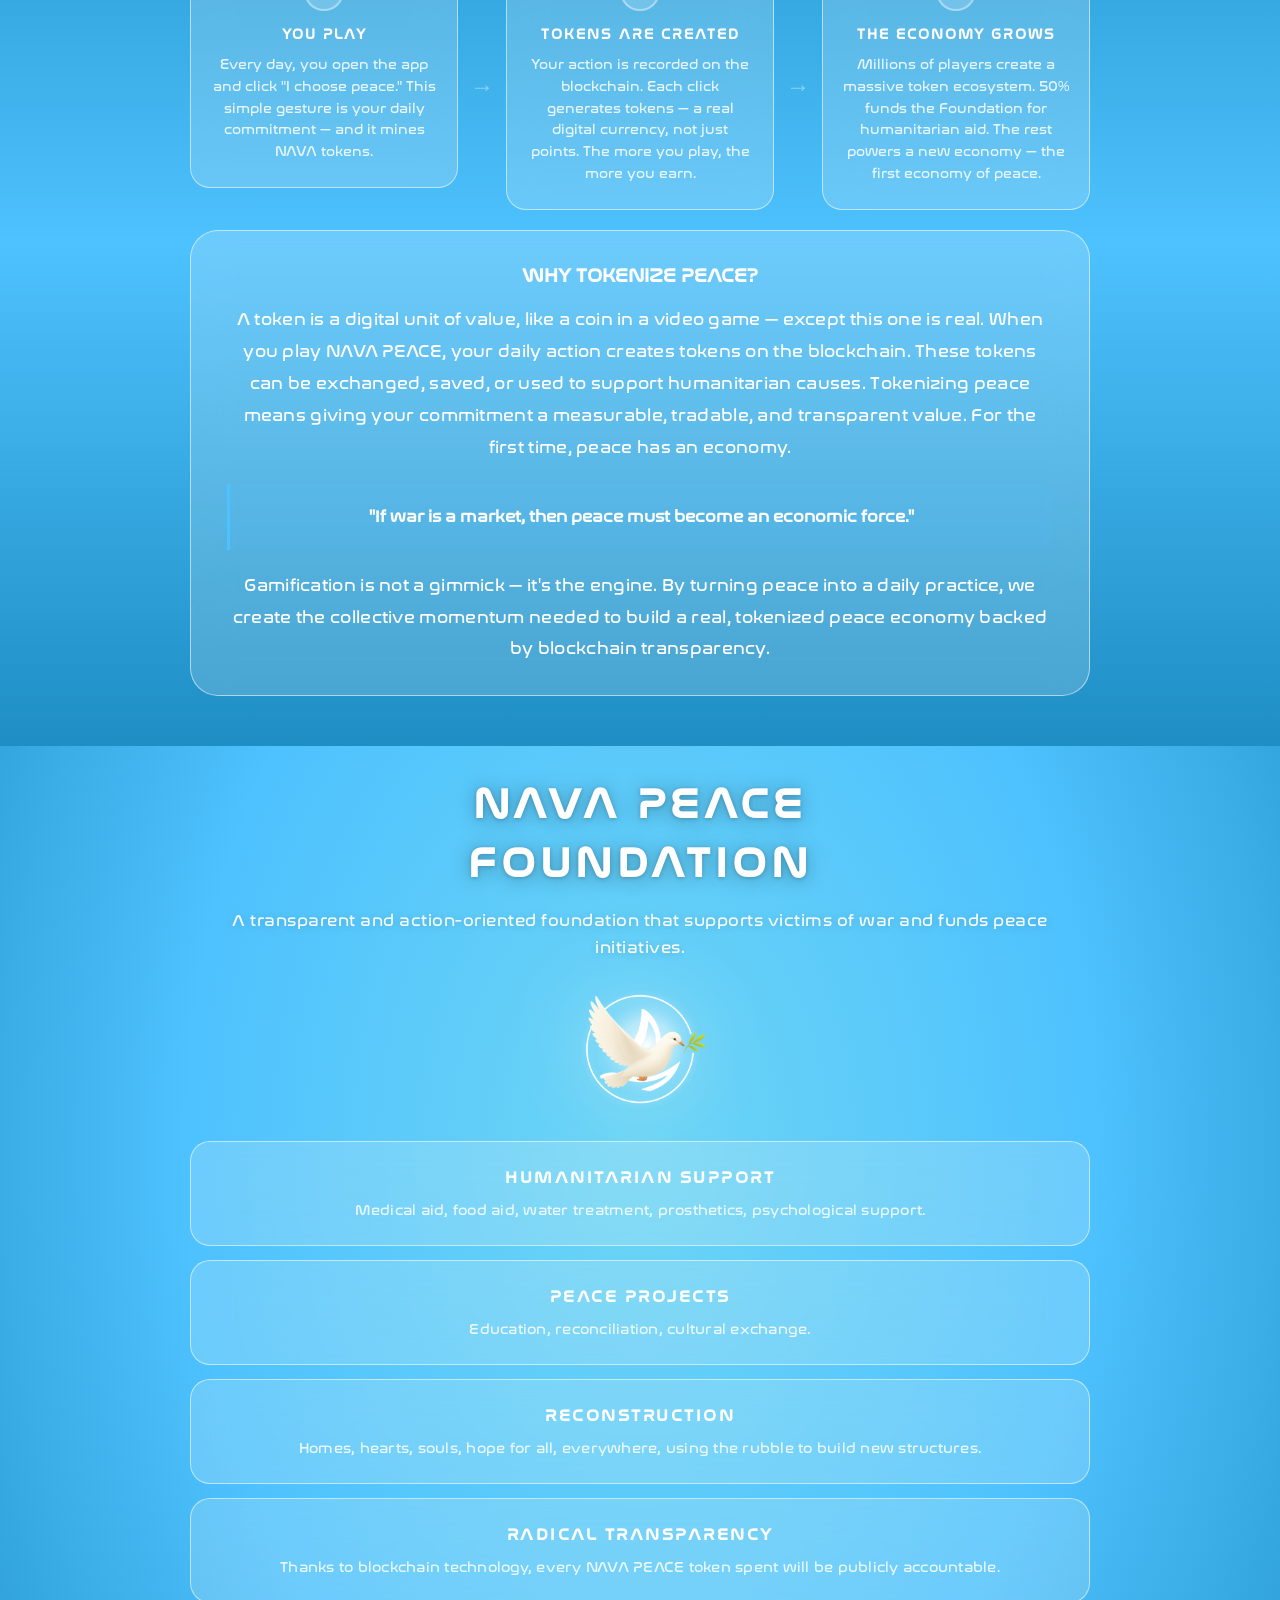
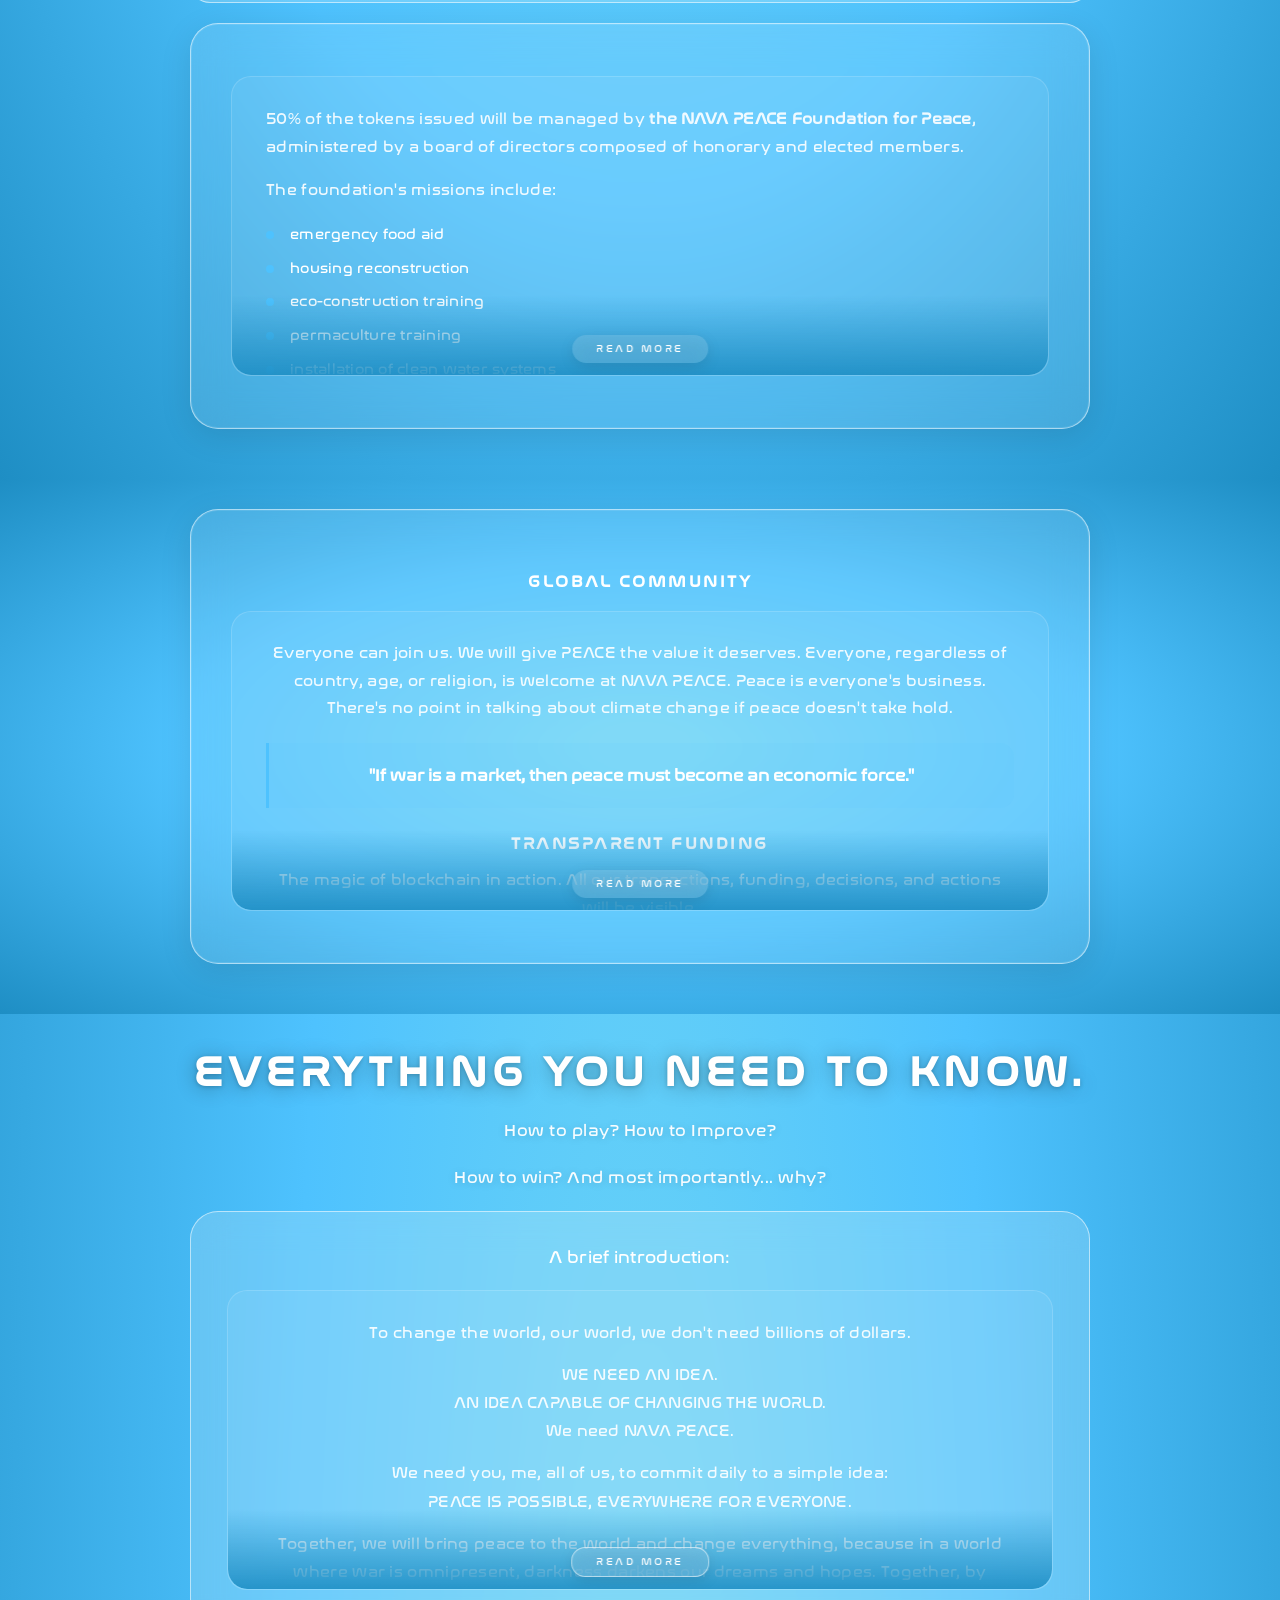
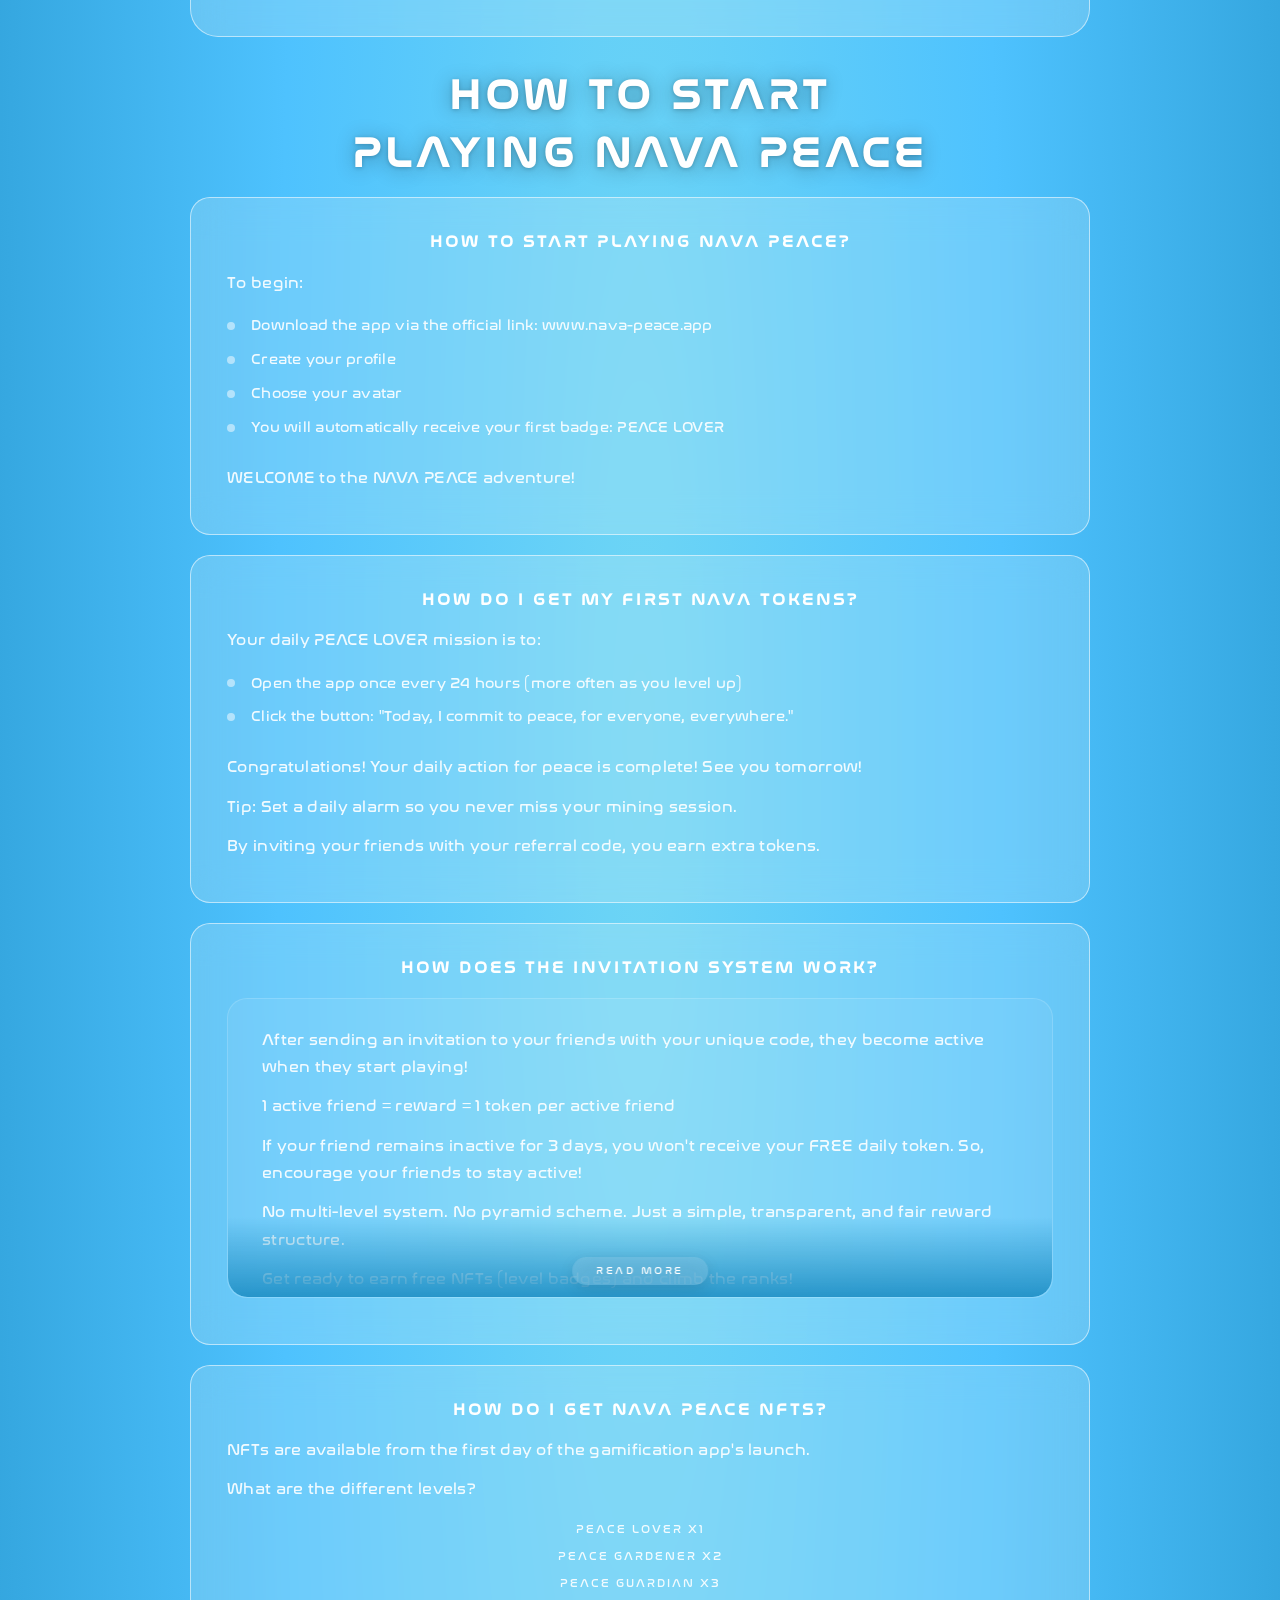
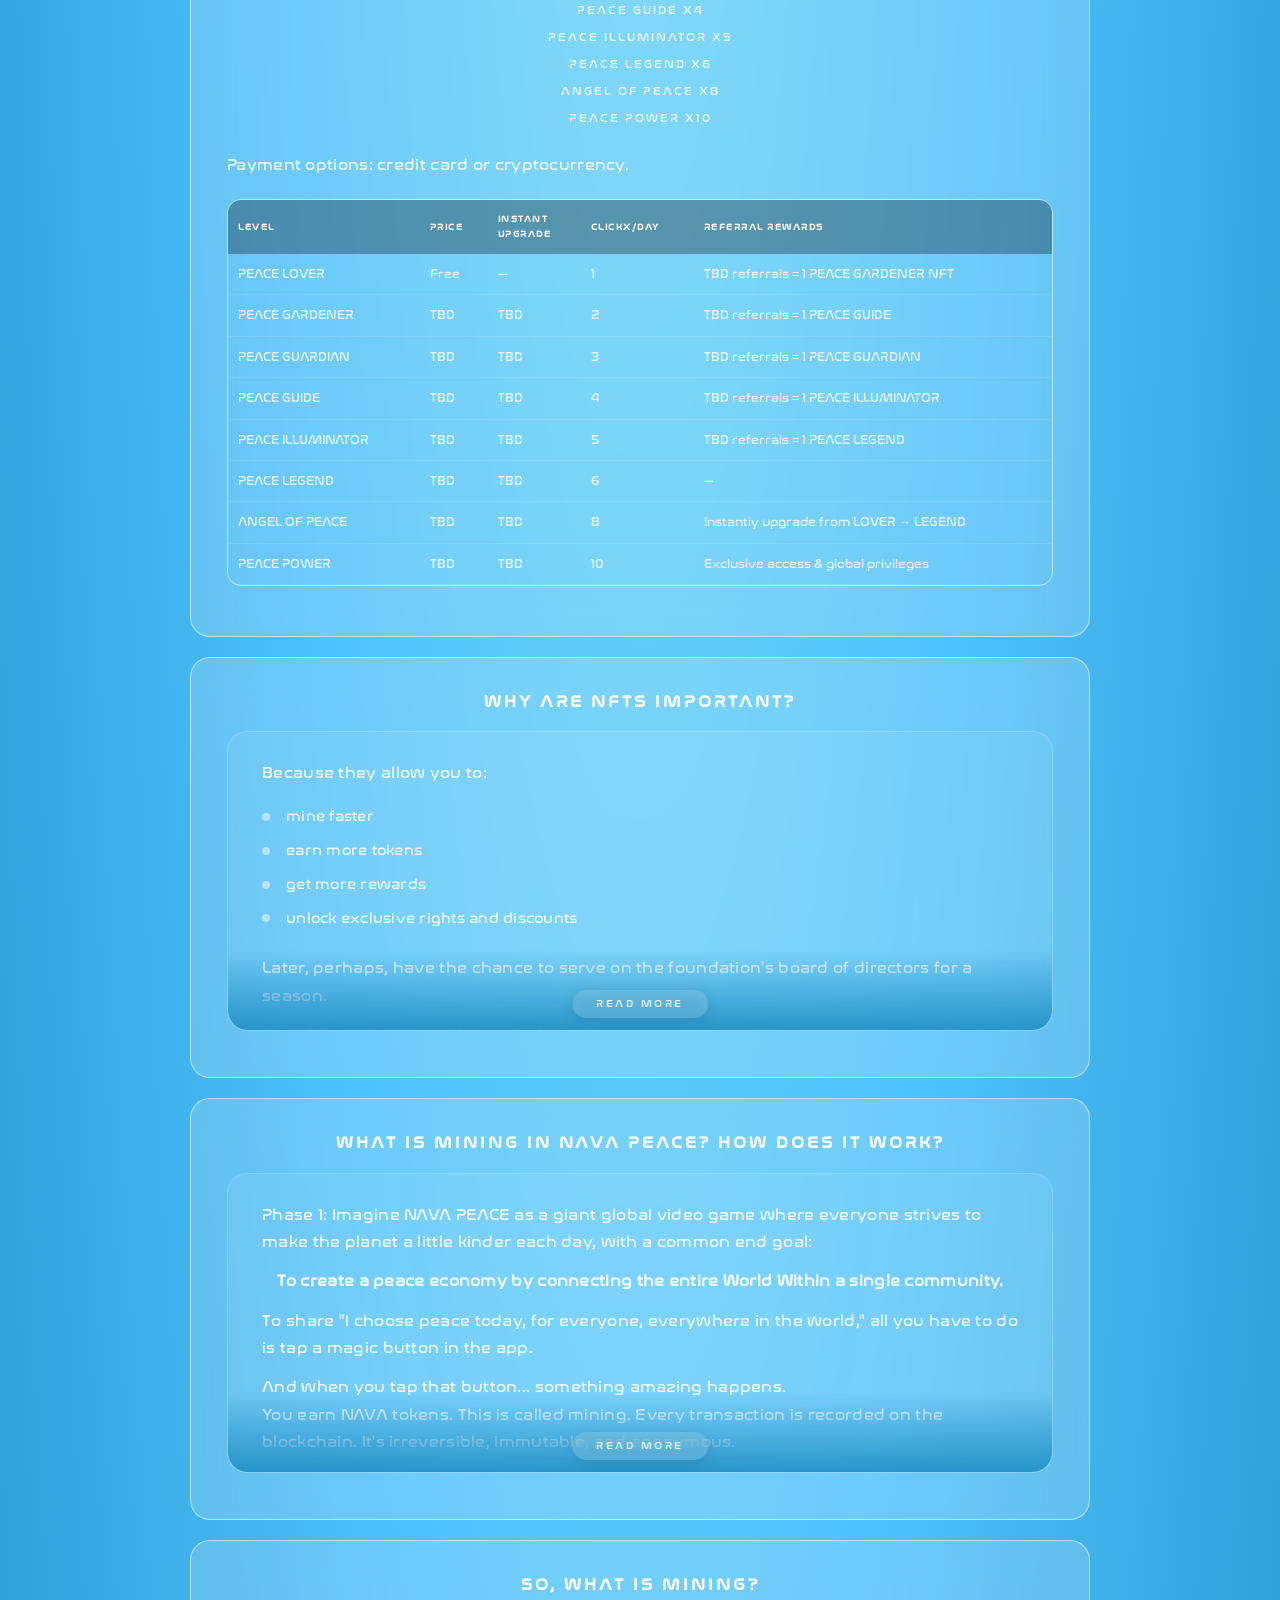
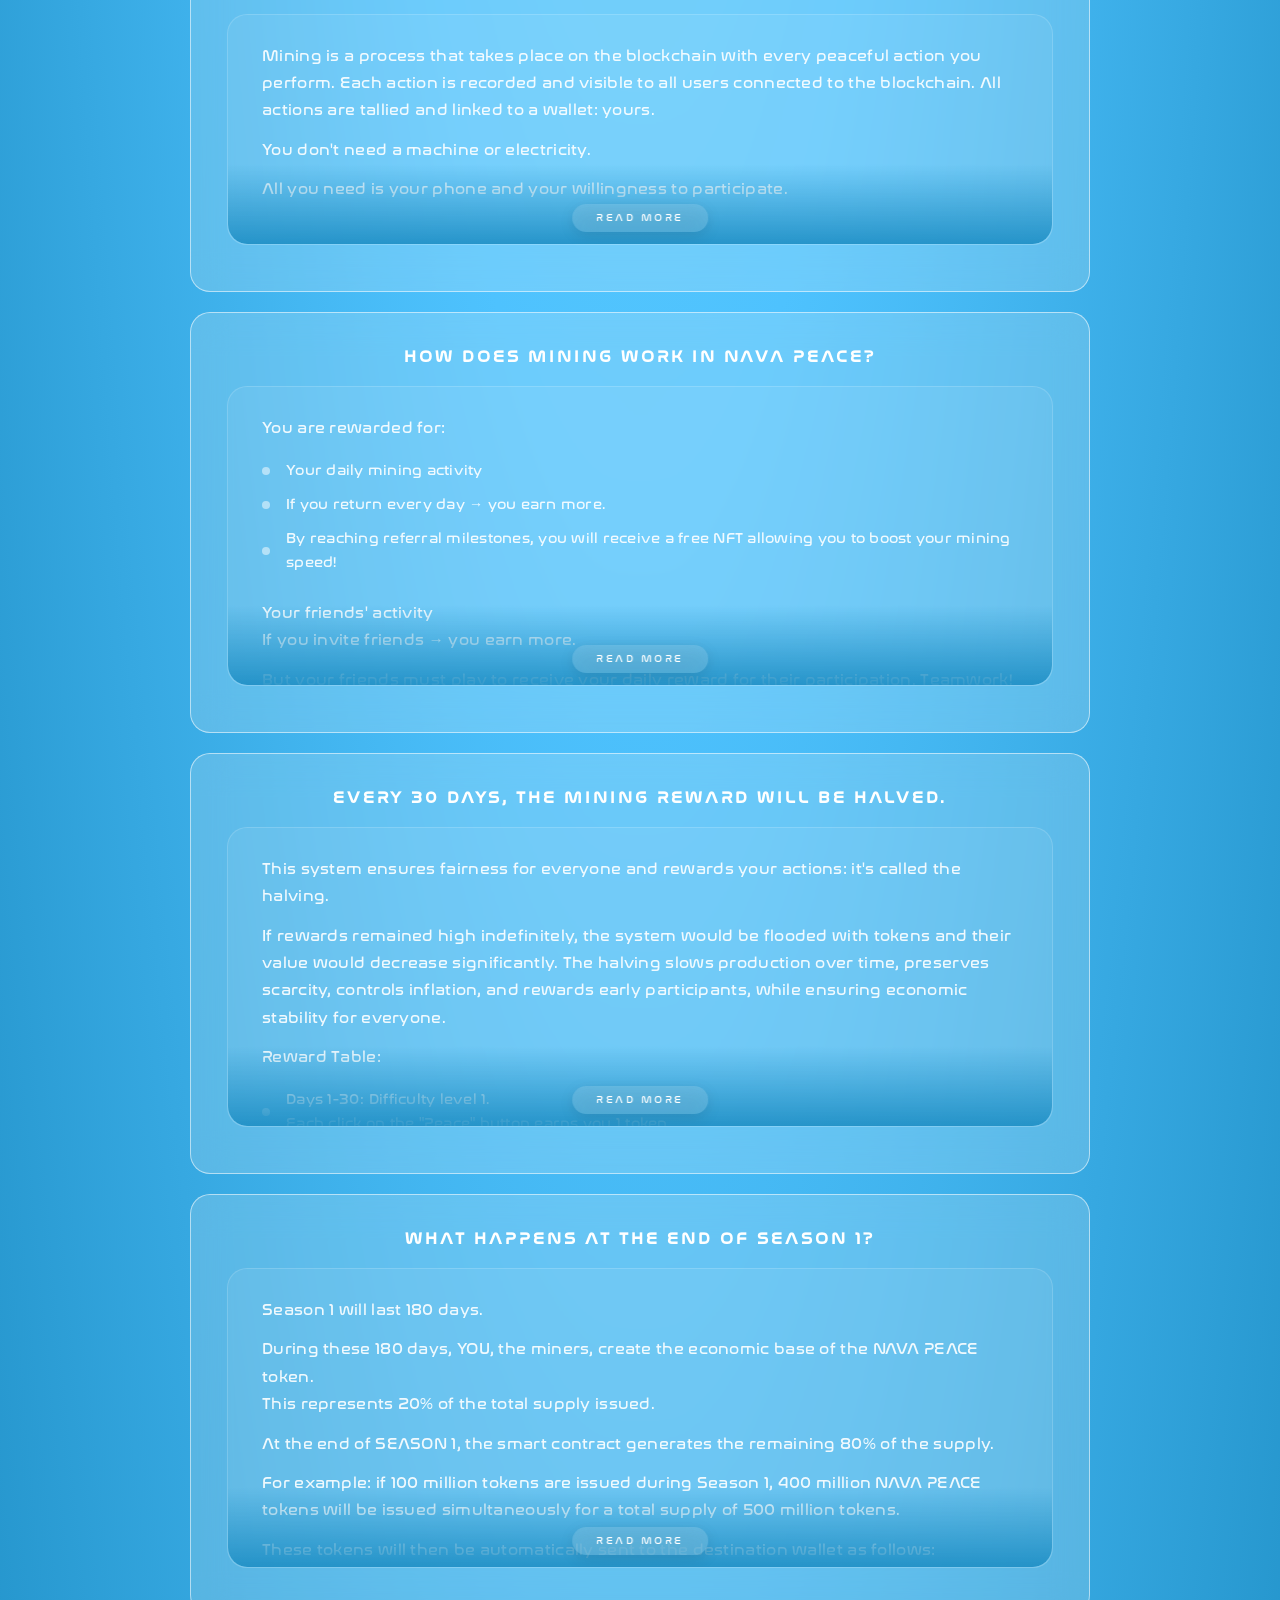
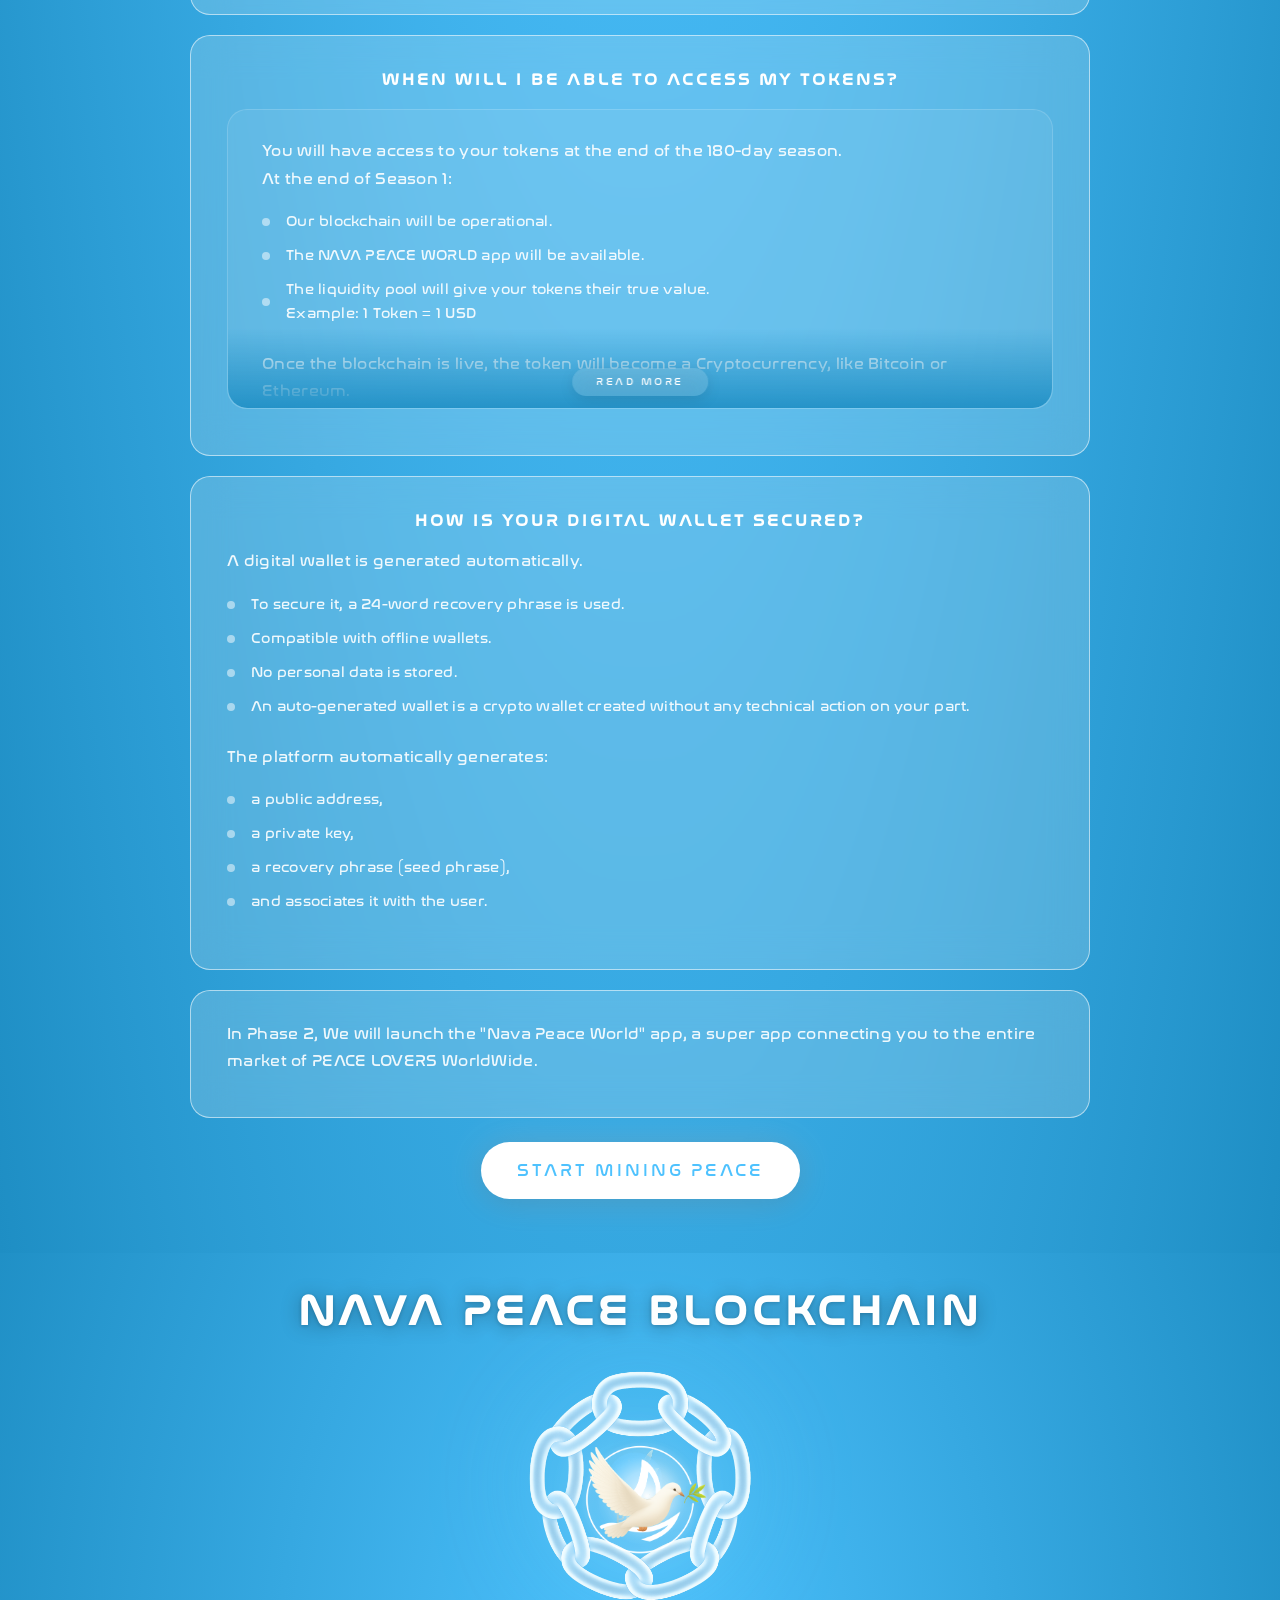
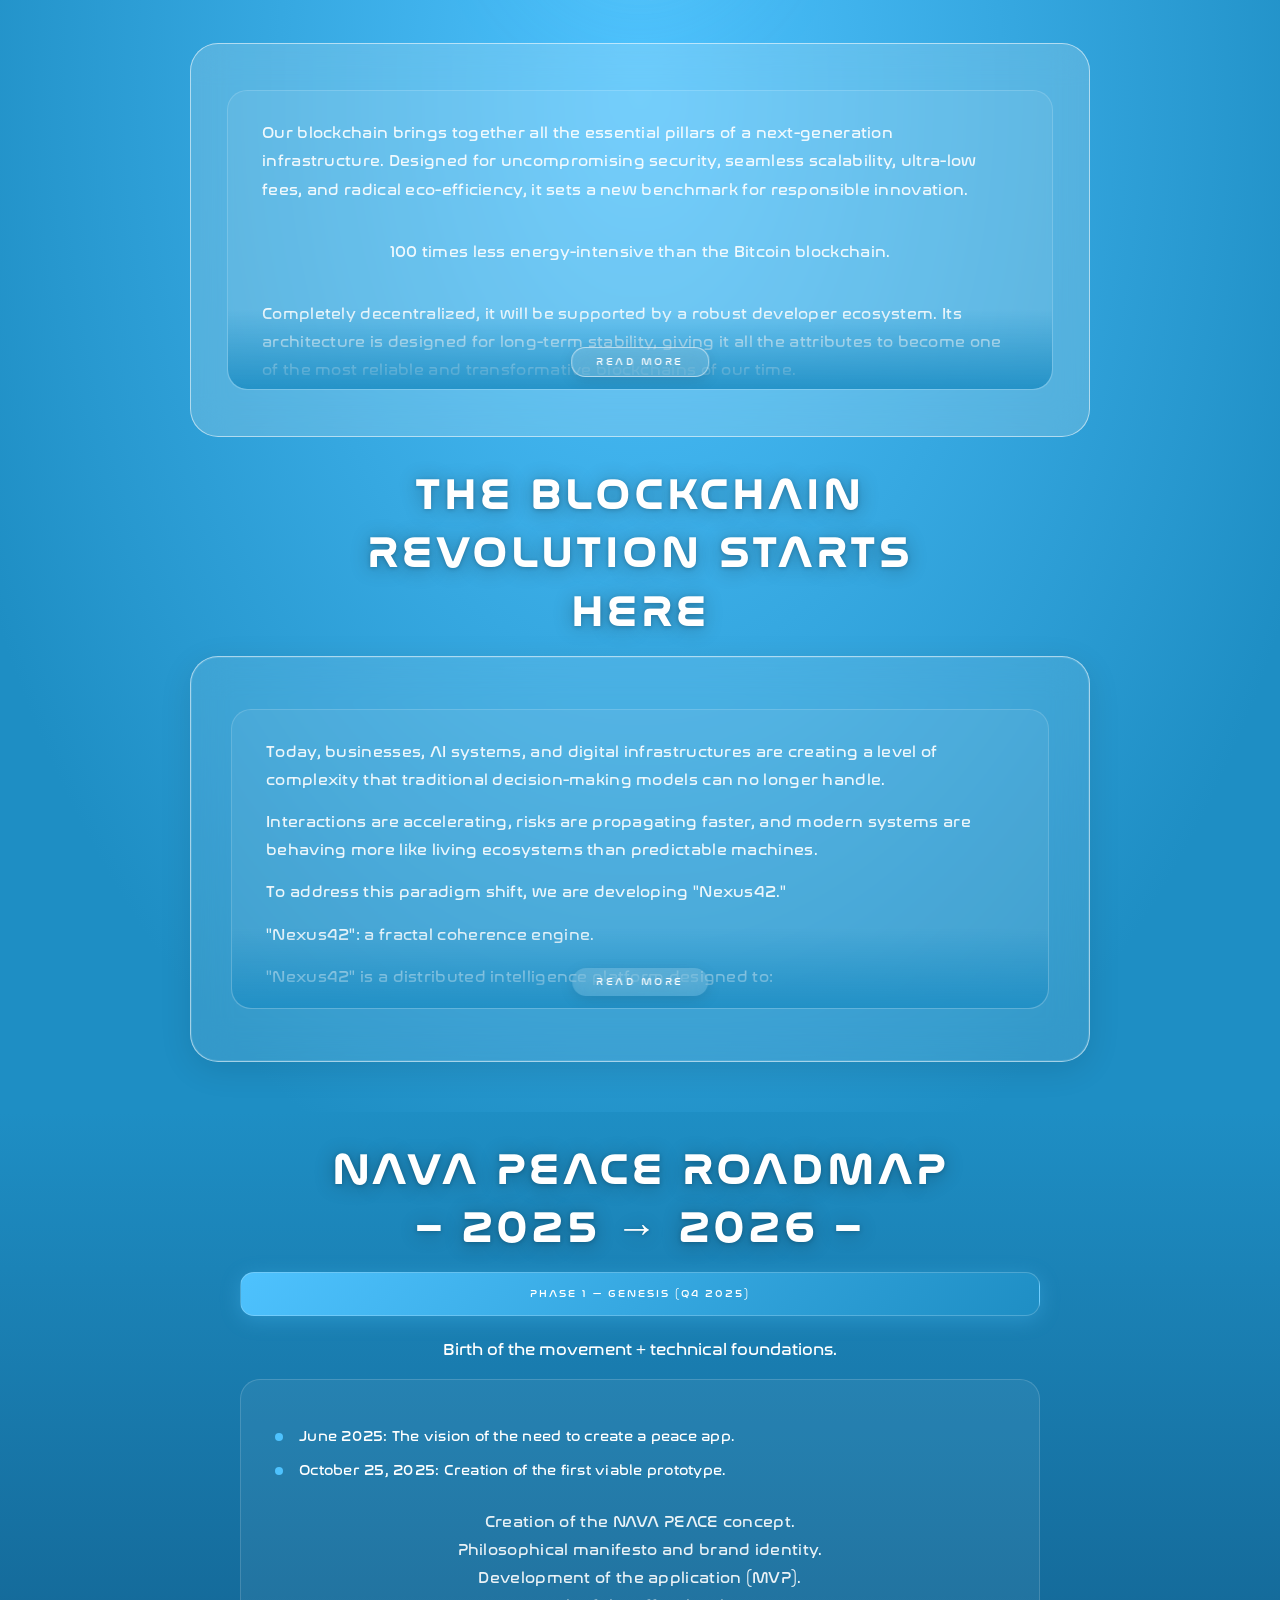
==== commit 08c76c42: "fix: token distribution 20% Community + 10% LP + info popups (13 langs) - Add 20% Community allocati" ====
--- a/website/index.html
+++ b/website/index.html
@@ -5,9 +5,13 @@
   <meta name="viewport" content="width=device-width, initial-scale=1.0" />
   <title>NAVA PEACE WORLD 2026</title>
   <meta name="description" content="NAVA PEACE WORLD 2026 — Today, Humanity Chooses Peace." />
+  <link rel="icon" type="image/x-icon" href="favicon.ico" />
+  <link rel="apple-touch-icon" sizes="180x180" href="assets/apple-touch-icon.png" />
+  <link rel="icon" type="image/png" sizes="192x192" href="assets/icon-192.png" />
   <link rel="preconnect" href="https://fonts.googleapis.com" />
   <link rel="preconnect" href="https://fonts.gstatic.com" crossorigin />
-  <link href="https://fonts.googleapis.com/css2?family=Orbitron:wght@400;700;900&family=Exo+2:ital,wght@0,300;0,400;0,600;0,700;1,400&family=Courier+Prime:ital,wght@0,400;0,700;1,400&display=swap" rel="stylesheet" />
+  <link rel="preload" as="style" href="https://fonts.googleapis.com/css2?family=Orbitron:wght@400;700;900&family=Exo+2:ital,wght@0,300;0,400;0,600;0,700;1,400&family=Courier+Prime:ital,wght@0,400;0,700;1,400&display=swap" />
+  <link href="https://fonts.googleapis.com/css2?family=Orbitron:wght@400;700;900&family=Exo+2:ital,wght@0,300;0,400;0,600;0,700;1,400&family=Courier+Prime:ital,wght@0,400;0,700;1,400&display=swap" rel="stylesheet" media="print" onload="this.media='all'" />
   <link rel="stylesheet" href="css/style.css" />
 </head>
 <body>
@@ -25,12 +29,13 @@
       <li><a href="#today" data-i18n="nav.today">Today</a></li>
       <li><a href="#first" data-i18n="nav.mission">Mission</a></li>
       <li><a href="#app" data-i18n="nav.app">The App</a></li>
-      <li><a href="#vision" data-i18n="nav.vision">Vision</a></li>
+      <li><a href="#game2economy" data-i18n="nav.game2economy">Game to Economy</a></li>
+      <li><a href="#foundation" data-i18n="nav.foundation">Foundation</a></li>
+      <li><a href="#community" data-i18n="nav.community">Community</a></li>
+      <li><a href="#howtoplay" data-i18n="nav.howtoplay">How to Play</a></li>
+      <li><a href="#blockchain" data-i18n="nav.blockchain">Blockchain</a></li>
+      <li><a href="#roadmap" data-i18n="nav.roadmap">Roadmap</a></li>
       <li><a href="#manifesto" data-i18n="nav.manifesto">Manifesto</a></li>
-      <li><a href="#blockchain" data-i18n="nav.blockchain">Blockchain</a></li>
-      <li><a href="#foundation" data-i18n="nav.foundation">Foundation</a></li>
-      <li><a href="#howtoplay" data-i18n="nav.howtoplay">How to Play</a></li>
-      <li><a href="#roadmap" data-i18n="nav.roadmap">Roadmap</a></li>
       <li><a href="#founder" data-i18n="nav.founder">Founder</a></li>
     </ul>
   </nav>
@@ -43,6 +48,17 @@
       <p class="hero-label" data-i18n="hero.label">NAVA PEACE</p>
       <h1 class="hero-title" data-i18n="hero.title">BORN TO GROW</h1>
       <div class="hero-divider"></div>
+      <div class="hero-slogan">
+        <span class="slogan-line slogan-line--1" data-i18n="hero.slogan1">LET'S MAKE</span>
+        <span class="slogan-line slogan-line--peace" data-i18n="hero.slogan2">PEACE</span>
+        <span class="slogan-line slogan-line--3" data-i18n="hero.slogan3">GREAT AGAIN</span>
+      </div>
+    </div>
+    <div class="hero-cta-bottom">
+      <a href="https://t.me/NavaPeaceBot/app" target="_blank" rel="noopener" class="cta-download" data-i18n="cta.download">
+        <svg viewBox="0 0 24 24"><path d="M5 20h14v-2H5v2zM19 9h-4V3H9v6H5l7 7 7-7z"/></svg>
+        JOIN NAVA PEACE
+      </a>
     </div>
   </section>
 
@@ -87,7 +103,7 @@
   <section class="section-video">
     <div class="container">
       <div class="video-wrapper animate-on-scroll">
-        <video autoplay loop playsinline class="hero-video">
+        <video autoplay muted loop playsinline preload="metadata" controls class="hero-video">
           <source src="assets/nava-peace-video.mp4" type="video/mp4" />
         </video>
       </div>
@@ -98,7 +114,7 @@
   <section class="section-today" id="today">
     <div class="container">
       <div class="dove-circle animate-on-scroll">
-        <img src="assets/dove-logo.png" alt="Peace Dove" class="dove-circle-img" />
+        <img src="assets/dove-logo.png" alt="Peace Dove" class="dove-circle-img" loading="lazy" />
       </div>
       <h2 class="title-today animate-on-scroll" data-i18n="today.heading" data-i18n-html>TODAY<br/>HUMANITY<br/>CHOOSES PEACE</h2>
       <p class="subtitle-today animate-on-scroll">
@@ -108,21 +124,27 @@
       <!-- WHY / HOW / WHAT Bubbles -->
       <div class="why-how-what animate-on-scroll">
         <div class="bubble-card">
-          <h3 data-i18n="today.why">WHY</h3>
-          <p data-i18n="today.why_text" data-i18n-html>BECAUSE PEOPLE<br/>PEACE NEEDS US.</p>
+          <h3 data-i18n="today.why">WHY SHOULD WE ACT?</h3>
+          <p data-i18n="today.why_text">Peace is fragile. We believe it must be made visible and practiced daily by everyone.</p>
         </div>
         <div class="bubble-card">
-          <h3 data-i18n="today.how">HOW</h3>
-          <p data-i18n="today.how_text">BY GAMING OUR COLLECTIVE WILL FOR WORLD PEACE.</p>
+          <h3 data-i18n="today.how">HOW DO WE PARTICIPATE?</h3>
+          <p data-i18n="today.how_text">We created a global system that turns simple daily actions into a visible, connected movement.</p>
         </div>
         <div class="bubble-card">
-          <h3 data-i18n="today.what">WHAT</h3>
-          <p data-i18n="today.what_text">AN APP TO UNITE, PLAY &amp; INSPIRE PEOPLE THEN IN WORLD PEACE.</p>
-        </div>
+          <h3 data-i18n="today.what">WHAT SOLUTION DO WE OFFER?</h3>
+          <p data-i18n="today.what_text">A platform, a community, and a technology that allow anyone to join and spread peace worldwide.</p>
+        </div>
+      </div>
+
+      <div class="text-center animate-on-scroll" style="margin-top:20px;">
+        <a href="https://t.me/NavaPeaceBot/app" target="_blank" rel="noopener" class="cta-download" data-i18n="cta.download">
+          JOIN NAVA PEACE
+        </a>
       </div>
 
       <!-- Dove row -->
-      <div class="doves-row animate-on-scroll">&#x1F54A; &#x1F54A; &#x1F54A; &#x1F54A; &#x1F54A; &#x1F54A; &#x1F54A;</div>
+      <div class="doves-row animate-on-scroll">&#x1F54A; &#x1F54A; &#x1F54A; &#x1F54A; &#x1F54A;</div>
     </div>
   </section>
 
@@ -131,10 +153,10 @@
     <div class="container">
       <div class="card-white animate-on-scroll">
         <div class="card-label">
-          <img src="assets/dove-logo.png" alt="Peace Dove" style="width:80px;height:auto;" />
+          <img src="assets/dove-logo.png" alt="Peace Dove" class="dove-circle-img" loading="lazy" />
         </div>
         <h2 class="bicolor-title">
-          <span class="pink-txt" data-i18n="first.heading" data-i18n-html>NAVA PEACE IS THE WORLD'S FIRST<br/>TECHNOLOGICAL TOOL DESIGNED TO <u>MAKE PEACE</u><br/>VISIBLE <em>FOR THE FIRST TIME IN HUMAN HISTORY</em></span>
+          <span class="pink-txt" data-i18n="first.heading" data-i18n-html>NAVA PEACE IS THE WORLD'S FIRST TECHNOLOGICAL TOOL DESIGNED TO <strong>MAKE PEACE</strong> VISIBLE <em>FOR THE FIRST TIME IN HUMAN HISTORY</em></span>
         </h2>
         <p class="blue-txt" style="text-align:center;font-weight:700;margin-bottom:16px;" data-i18n="first.by">BY:</p>
         <div class="reading-window">
@@ -206,232 +228,46 @@
           </div>
         </div>
       </div>
-    </div>
-  </section>
-
-  <!-- ======== VISION ======== -->
-  <section class="section-vision" id="vision">
-    <div class="container">
-      <h2 class="vision-title animate-on-scroll" data-i18n="vision.heading" data-i18n-html>OUR VISION FOR<br/>NAVA PEACE</h2>
-      <div class="card-light vision-card animate-on-scroll">
-        <p data-i18n="vision.text" data-i18n-html>NAVA PEACE aims to become the first global <strong>WEB3 ecosystem</strong> entirely built around <strong>peace, dignity</strong> and <strong>solidarity</strong>.</p>
-      </div>
-    </div>
-  </section>
-
-  <!-- ======== GLOBAL COMMUNITY ======== -->
-  <section class="section-community" id="community">
-    <div class="container">
-      <div class="card-white community-card wide-card animate-on-scroll">
-        <h3 data-i18n="community.title">Global Community</h3>
-        <div class="reading-window">
-          <div class="reading-window-inner">
-            <p data-i18n="community.p1">Everyone can join us. We will give PEACE the value it deserves. Everyone, regardless of country, age, or religion, is welcome at NAVA PEACE. Peace is everyone's business. There's no point in talking about climate change if peace doesn't take hold.</p>
-
-            <blockquote class="quote-block" data-i18n="community.quote1">"If war is a market, then peace must become an economic force."</blockquote>
-
-            <h3 data-i18n="community.h_funding">Transparent Funding</h3>
-            <p data-i18n="community.p_funding1" data-i18n-html>The magic of blockchain in action. All our transactions, funding, decisions, and actions will be visible.<br/>Every move by NAVA PEACE will be publicly accountable.</p>
-            <p data-i18n="community.p_funding2">This is long-term change.</p>
-
-            <h3 data-i18n="community.h_future">A sustainable future</h3>
-            <p data-i18n="community.p_future" data-i18n-html>begins with a sustainable and peaceful economy.<br/>From darkness will spring forth infinite, powerful, joyful, and humane light.</p>
-
-            <blockquote class="quote-block" data-i18n="community.quote2" data-i18n-html>"History remembers those who have funded revolutions.<br/>This time, the revolution is peaceful." &#x270C;</blockquote>
-
-            <p style="text-align:center;font-weight:700;" data-i18n="community.cta">Together, let's create the first economy of PEACE.</p>
-
-            <p data-i18n="community.p_goal">Our ultimate goal is to rethink the current economic model based on war... enough is enough! A peace economy is not a utopia. Billions of us around the world are calling for peace, but our governments remain deaf to our pleas. Peace, not just a ceasefire, but lasting and stable peace for everyone, everywhere.</p>
-
-            <p class="pink-txt" style="font-weight:700;" data-i18n="community.p_consensus1">How do financial institutions work? By consensus.</p>
-            <p class="pink-txt" data-i18n="community.p_consensus2">What is consensus? Consensus means that everyone agrees on the same truth. Printed paper = money.</p>
-            <p class="pink-txt" style="font-weight:700;" data-i18n="community.p_consensus3">So let's take the next step: NAVA PEACE is the first economy of peace.</p>
-            <p data-i18n="community.p_web3">We will create a network of people who recognise that the NAVA PEACE token is a currency, and that we can use it with complete confidence, just like any fiat currency. Welcome to Web3.</p>
-          </div>
-        </div>
-      </div>
-    </div>
-  </section>
-
-  <!-- ======== PHILOSOPHICAL MANIFESTO ======== -->
-  <section class="section-manifesto" id="manifesto">
-    <div class="container">
-      <h2 class="manifesto-title animate-on-scroll" data-i18n="manifesto.heading" data-i18n-html>PHILOSOPHICAL<br/>MANIFESTO</h2>
-      <p class="manifesto-hearts animate-on-scroll">&#x1F499; &#x1F49C; &#x1F49B;</p>
-
-      <div class="card-manifesto animate-on-scroll">
-        <div class="reading-window reading-window-dark reading-window-lg">
-          <div class="reading-window-inner">
-            <blockquote class="manifesto-quote" data-i18n="manifesto.quote1" data-i18n-html>"Every day, humanity has a choice.<br/>Today, we choose peace."</blockquote>
-
-            <p data-i18n="manifesto.p1">There is a moment, invisible yet decisive, when a civilization chooses what it wants to become. This moment is neither political, nor religious, nor economic. It is internal, silent, individual.</p>
-
-            <p data-i18n="manifesto.p2">It is made of a gesture, an intention, a choice. This gesture is peace. And this choice belongs to us. NAVA PEACE is the global framework that transforms this intimate choice into a visible, measurable, and powerful force.</p>
-
-            <p data-i18n="manifesto.p3"><strong>NAVA PEACE is born from a simple and profound conviction:</strong></p>
-
-            <ul class="manifesto-list">
-              <li data-i18n="manifesto.li1"><strong>Peace is not an event. It is a practice.</strong></li>
-              <li data-i18n="manifesto.li2"><strong>And it begins within each of us.</strong></li>
-            </ul>
-
-            <p data-i18n="manifesto.p4">It depends neither on governments, nor treaties, <em>nor</em> the powerful, but on the quiet strength of ordinary hearts that choose not to give in to fear or hatred.</p>
-
-            <p data-i18n="manifesto.p5" data-i18n-html>Every time a human being clicks the button, "Today, I commit to peace, for everyone, everywhere in the world," they are affirming something that transcends them: peace is possible, here and now, starting from within. It is an act that is both humble and revolutionary.<br/>We are the generation that refuses to accept the inevitability of violence.</p>
-
-            <p>&#x1F44D;</p>
-
-            <p data-i18n="manifesto.p6">For centuries, the world has learned to structure war: armies, strategies, budgets, alliances, and industries. But humanity has never built an infrastructure for peace. A global structure where every individual can participate, where every gesture counts, and where every act of peace tangibly strengthens the world.</p>
-
-            <p data-i18n="manifesto.p7"><strong>NAVA PEACE is that first structure.</strong></p>
-            <ul class="manifesto-list">
-              <li data-i18n="manifesto.li3">A global network of consciousness.</li>
-              <li data-i18n="manifesto.li4">An economy of kindness.</li>
-              <li data-i18n="manifesto.li5">A planetary ritual of compassion and unity.</li>
-            </ul>
-
-            <p>&#x1F54A;</p>
-
-            <blockquote class="manifesto-quote" data-i18n="manifesto.quote2">"Peace is not a theory. It is a discipline."</blockquote>
-            <p data-i18n="manifesto.p8">It is cultivated like a muscle, practiced like an art. It demands presence, effort, and consistency.</p>
-
-            <p data-i18n="manifesto.p9">A daily gesture repeated by millions of people becomes a civilizational direction. A planetary habit. A movement that transcends borders, languages, religions, and identities. When we choose peace each morning, we train ourselves to be stronger than our fears, stronger than our wounds, more serene than our anger.</p>
-
-            <p>&#x1F54A;</p>
-
-            <p data-i18n="manifesto.p10">We become human beings capable of loving the world despite its shadows.</p>
-
-            <p data-i18n="manifesto.p11">This manifesto is for all</p>
-            <ul class="manifesto-list">
-              <li data-i18n="manifesto.li6">those who refuse to respond to violence with violence.</li>
-              <li data-i18n="manifesto.li7">For those who know that peace is not naive, but courageous.</li>
-              <li data-i18n="manifesto.li8">To those who understand that peace is not a weakness, but a strength.</li>
-              <li data-i18n="manifesto.li9">To those who see peace not as a dream, but as a daily endeavor.</li>
-              <li data-i18n="manifesto.li10">To those who, wounded, choose healing rather than passing on the pain.</li>
-              <li data-i18n="manifesto.li11">To those who have lost everything, but refuse to lose their humanity.</li>
-              <li data-i18n="manifesto.li12">To those who dream of a world where our children no longer have to choose between fear and freedom. &#x1F54A;</li>
-            </ul>
-
-            <p style="text-align:center;" data-i18n="manifesto.p12">I tell you:</p>
-            <p style="text-align:center;font-weight:700;font-size:1.1rem;" data-i18n="manifesto.p13">NAVA PEACE is our silent pledge.</p>
-
-            <p data-i18n="manifesto.p14" data-i18n-html>We cannot change the past. But we can create a future where peace is no longer the exception, but the norm.<br/>A future where the world rises each day, gesture by gesture, heart by heart, click by click. A future where peace is no longer a word, but a movement.</p>
-
-            <p style="text-align:center;" data-i18n="manifesto.p15">&#x1F4AB; <strong>We are the light-bearers of this century.</strong> &#x1F4AB;</p>
-
-            <ul class="manifesto-list">
-              <li data-i18n="manifesto.li13">We are those who refuse resignation.</li>
-              <li data-i18n="manifesto.li14">Those who choose unity.</li>
-              <li data-i18n="manifesto.li15">Those who want to build a world where human dignity is stronger than hatred.</li>
-              <li data-i18n="manifesto.li16">We are NAVA PEACE.</li>
-              <li data-i18n="manifesto.li17">We are humanity awakening.</li>
-              <li data-i18n="manifesto.li18">We are the dawn of a new world.</li>
-              <li data-i18n="manifesto.li19">And every day, with a simple gesture,</li>
-              <li data-i18n="manifesto.li20">we write together the most beautiful sentence in the history of humankind:</li>
-            </ul>
-
-            <blockquote class="manifesto-quote" data-i18n="manifesto.quote3" data-i18n-html>"Today, for me, for you,<br/>for us, I choose peace."</blockquote>
-            <p style="text-align:right;font-style:italic;color:rgba(255,255,255,0.7);">A.A. December 1, 2025</p>
-          </div>
-        </div>
-      </div>
-    </div>
-  </section>
-
-  <!-- ======== BLOCKCHAIN ======== -->
-  <section class="section-blockchain" id="blockchain">
-    <div class="container">
-      <h2 class="section-heading animate-on-scroll" data-i18n="blockchain.heading">NAVA PEACE BLOCKCHAIN</h2>
-
-      <div class="blockchain-img-wrapper animate-on-scroll">
-        <div class="blockchain-img-container">
-          <img src="assets/blockchain.png" alt="NAVA PEACE Blockchain" class="blockchain-img" />
-          <img src="assets/dove-logo.png" alt="NAVA PEACE Logo" class="blockchain-logo-overlay" />
-        </div>
-      </div>
-
-      <div class="card-light animate-on-scroll">
-        <div class="reading-window reading-window-dark">
-          <div class="reading-window-inner">
-            <p data-i18n="blockchain.p1">Our blockchain brings together all the essential pillars of a next-generation infrastructure. Designed for uncompromising security, seamless scalability, ultra-low fees, and radical eco-efficiency, it sets a new benchmark for responsible innovation.</p>
-
-            <p class="big-stat-text" data-i18n="blockchain.stat">100 times less energy-intensive than the Bitcoin blockchain.</p>
-
-            <p data-i18n="blockchain.p2">Completely decentralized, it will be supported by a robust developer ecosystem. Its architecture is designed for long-term stability, giving it all the attributes to become one of the most reliable and transformative blockchains of our time.</p>
-
-            <p data-i18n="blockchain.p3">With NAVA PEACE, we don't just follow technological evolution, we shape it.</p>
-          </div>
-        </div>
-      </div>
-
-      <h2 class="section-heading animate-on-scroll" style="margin-top:60px;" data-i18n="blockchain.heading2" data-i18n-html>THE BLOCKCHAIN<br/>REVOLUTION STARTS<br/>HERE</h2>
-
-      <div class="card-white animate-on-scroll">
-        <div class="reading-window">
-          <div class="reading-window-inner">
-            <p data-i18n="blockchain.p4">Today, businesses, AI systems, and digital infrastructures are creating a level of complexity that traditional decision-making models can no longer handle.</p>
-            <p data-i18n="blockchain.p5">Interactions are accelerating, risks are propagating faster, and modern systems are behaving more like living ecosystems than predictable machines.</p>
-            <p data-i18n="blockchain.p6">To address this paradigm shift, we are developing "Nexus42."</p>
-
-            <p data-i18n="blockchain.p7_nexus">&#x1F4A1; <strong>"Nexus42"</strong>: a fractal coherence engine.</p>
-            <p data-i18n="blockchain.p8">"Nexus42" is a distributed intelligence platform designed to:</p>
-            <ul class="app-features">
-              <li data-i18n="blockchain.nexus_li1">analyze any system simultaneously across multiple scales (micro/meso/macro),</li>
-              <li data-i18n="blockchain.nexus_li2">automatically detect inconsistencies, risks, and emerging instabilities,</li>
-              <li data-i18n="blockchain.nexus_li3">calculate optimal trajectories using our proprietary FASAT engine, a multi-layered fractal evaluation model.</li>
-            </ul>
-
-            <p data-i18n="blockchain.p9">The goal is simple:</p>
-            <p data-i18n="blockchain.p10" data-i18n-html>&#x1F4A1; to offer organizations a "consistency autopilot" for their processes, decisions, and AI systems.<br/>This creates a new standard for understanding, stabilizing, and orchestrating complex environments.</p>
-
-            <h3 data-i18n="blockchain.forge_title">&#x1F527; "The Forge": the modular engine at the heart of "Nexus42"</h3>
-            <p data-i18n="blockchain.forge_p1">At the core of "Nexus42" is "The Forge," our programmable system for generating, assembling, and validating modular intelligence components.</p>
-
-            <p data-i18n="blockchain.forge_p2">"The Forge" can automatically create:</p>
-            <ul class="app-features">
-              <li data-i18n="blockchain.forge_li1">analytical building blocks,</li>
-              <li data-i18n="blockchain.forge_li2">decision engines,</li>
-              <li data-i18n="blockchain.forge_li3">AI agents,</li>
-              <li data-i18n="blockchain.forge_li4">and even modular smart contracts for blockchain infrastructures.</li>
-            </ul>
-
-            <p data-i18n="blockchain.forge_p3">It integrates three specialized agents:</p>
-            <ul class="app-features">
-              <li data-i18n="blockchain.forge_li5" data-i18n-html><strong>GoldSmith</strong>, which interprets high-level requirements and assembles the optimal set of analytical building blocks,</li>
-              <li data-i18n="blockchain.forge_li6" data-i18n-html><strong>The Notary</strong>, which ensures integrity, deterministic behavior, and compliance,</li>
-              <li data-i18n="blockchain.forge_li7" data-i18n-html><strong>The Client</strong>, which builds the final application or its interface via a dedicated mini-forge.</li>
-            </ul>
-
-            <p data-i18n="blockchain.forge_p4" data-i18n-html>This architecture allows Nexus42 to evolve like a living organism. It can generate new capabilities on demand while preserving overall consistency and verifiability.<br/>In other words, "The Forge" is the engine that manufactures intelligence in a secure, modular, and transparent way.</p>
-
-            <h3 data-i18n="blockchain.chess_title">&#x265F; "ChessChain": Proof of a Revolutionary Concept</h3>
-            <p data-i18n="blockchain.chess_p1">To demonstrate the power of the model, we developed "ChessChain," a system where each chess move becomes a block in a chain that evaluates:</p>
-            <ul class="app-features">
-              <li data-i18n="blockchain.chess_li1">positional consistency,</li>
-              <li data-i18n="blockchain.chess_li2">strategic evolution,</li>
-              <li data-i18n="blockchain.chess_li3">and the overall stability of the game.</li>
-            </ul>
-            <p data-i18n="blockchain.chess_p2">"ChessChain" proves that a fractal engine, enhanced by "The Forge," can capture, analyze, and predict the dynamics of a complex system in real time, with perfect scalability.</p>
-            <p data-i18n="blockchain.chess_p3">It is the first modular chain ever created where governance, analysis, and consistency are all generated by the same underlying engine.</p>
-
-            <p data-i18n="blockchain.why_now">&#x1F31F; <strong>Why Now</strong></p>
-            <p data-i18n="blockchain.why_p1">Multi-agent AI, algorithmic governance, and intelligent cybersecurity are exploding.</p>
-            <p data-i18n="blockchain.why_p2">But a crucial foundation is still missing:<br/>&#x1F4A1; a system capable of measuring, generating, and stabilizing consistency across layers.</p>
-            <p data-i18n="blockchain.why_p3">"Nexus42," powered by "The Forge," fills this gap.</p>
-
-            <p data-i18n="blockchain.why_p4">We are building the fractal infrastructure of the future, a universal interpretation and orchestration layer for complex systems, with the ability to generate custom logic, agents, and contracts on demand.</p>
-            <p data-i18n="blockchain.why_p5" data-i18n-html>It's a new category:<br/>Self-structuring intelligence for a multi-agent world.</p>
-
-            <p data-i18n="blockchain.nutshell">&#x1F4A1; In a nutshell</p>
-            <ul class="app-features">
-              <li data-i18n="blockchain.nut_li1">"Nexus42" creates a universal consistency language for complex systems.</li>
-              <li data-i18n="blockchain.nut_li2">"The Forge" builds the modular intelligence that makes it possible.</li>
-              <li data-i18n="blockchain.nut_li3">"ChessChain" is the first demonstration.</li>
-              <li data-i18n="blockchain.nut_li4">We are building the fractal GPS of the AI age.</li>
-            </ul>
-            <p style="text-align:right;font-style:italic;opacity:0.7;">J.H. The Chairman<br/>December 1st 2025</p>
-          </div>
-        </div>
+      <div class="cta-wrapper animate-on-scroll">
+        <a href="https://t.me/NavaPeaceBot/app" target="_blank" rel="noopener" class="cta-download" data-i18n="cta.join">
+          <svg viewBox="0 0 24 24"><path d="M12 2C6.48 2 2 6.48 2 12s4.48 10 10 10 10-4.48 10-10S17.52 2 12 2zm-2 15l-5-5 1.41-1.41L10 14.17l7.59-7.59L19 8l-9 9z"/></svg>
+          JOIN THE MOVEMENT
+        </a>
+      </div>
+    </div>
+  </section>
+
+  <!-- ======== FROM GAME TO ECONOMY ======== -->
+  <section class="section-game2economy" id="game2economy">
+    <div class="container">
+      <h2 class="section-heading animate-on-scroll" data-i18n="game2economy.heading" data-i18n-html>FROM GAME<br/>TO ECONOMY</h2>
+      <p class="section-subheading animate-on-scroll" data-i18n="game2economy.sub">How a daily gesture becomes a global peace economy.</p>
+
+      <div class="game2economy-steps animate-on-scroll">
+        <div class="g2e-step">
+          <div class="g2e-number">1</div>
+          <h3 data-i18n="game2economy.step1_title">YOU PLAY</h3>
+          <p data-i18n="game2economy.step1_text">Every day, you open the app and click "I choose peace." This simple gesture is your daily commitment — and it mines NAVA tokens.</p>
+        </div>
+        <div class="g2e-arrow">&#x2192;</div>
+        <div class="g2e-step">
+          <div class="g2e-number">2</div>
+          <h3 data-i18n="game2economy.step2_title">TOKENS ARE CREATED</h3>
+          <p data-i18n="game2economy.step2_text">Your action is recorded on the blockchain. Each click generates tokens — a real digital currency, not just points. The more you play, the more you earn.</p>
+        </div>
+        <div class="g2e-arrow">&#x2192;</div>
+        <div class="g2e-step">
+          <div class="g2e-number">3</div>
+          <h3 data-i18n="game2economy.step3_title">THE ECONOMY GROWS</h3>
+          <p data-i18n="game2economy.step3_text">Millions of players create a massive token ecosystem. 50% funds the Foundation for humanitarian aid. The rest powers a new economy — the first economy of peace.</p>
+        </div>
+      </div>
+
+      <div class="card-light animate-on-scroll" style="margin-top:20px;">
+        <h3 style="text-align:center;color:var(--white);margin-bottom:12px;" data-i18n="game2economy.why_token_title">Why tokenize peace?</h3>
+        <p data-i18n="game2economy.why_token">A token is a digital unit of value, like a coin in a video game — except this one is real. When you play NAVA PEACE, your daily action creates tokens on the blockchain. These tokens can be exchanged, saved, or used to support humanitarian causes. Tokenizing peace means giving your commitment a measurable, tradable, and transparent value. For the first time, peace has an economy.</p>
+        <blockquote class="quote-block" data-i18n="game2economy.quote">"If war is a market, then peace must become an economic force."</blockquote>
+        <p style="text-align:center;" data-i18n="game2economy.summary">Gamification is not a gimmick — it's the engine. By turning peace into a daily practice, we create the collective momentum needed to build a real, tokenized peace economy backed by blockchain transparency.</p>
       </div>
     </div>
   </section>
@@ -444,7 +280,7 @@
 
       <div class="foundation-circle animate-on-scroll">
         <div class="foundation-dove">
-          <img src="assets/dove-logo.png" alt="Peace Dove" class="foundation-dove-img" />
+          <img src="assets/dove-logo.png" alt="Peace Dove" class="foundation-dove-img" loading="lazy" />
         </div>
         <div class="foundation-pillar">
           <h3 data-i18n="foundation.h_humanitarian">Humanitarian Support</h3>
@@ -464,7 +300,7 @@
         </div>
       </div>
 
-      <div class="card-white animate-on-scroll" style="margin-top:40px;">
+      <div class="card-white animate-on-scroll" style="margin-top:20px;">
         <div class="reading-window">
           <div class="reading-window-inner">
             <p data-i18n="foundation.p1" data-i18n-html>50% of the tokens issued will be managed by <strong>the NAVA PEACE Foundation for Peace</strong>, administered by a board of directors composed of honorary and elected members.</p>
@@ -487,12 +323,46 @@
     </div>
   </section>
 
+  <!-- ======== GLOBAL COMMUNITY ======== -->
+  <section class="section-community" id="community">
+    <div class="container">
+      <div class="card-white community-card wide-card animate-on-scroll">
+        <h3 data-i18n="community.title">Global Community</h3>
+        <div class="reading-window">
+          <div class="reading-window-inner">
+            <p data-i18n="community.p1">Everyone can join us. We will give PEACE the value it deserves. Everyone, regardless of country, age, or religion, is welcome at NAVA PEACE. Peace is everyone's business. There's no point in talking about climate change if peace doesn't take hold.</p>
+
+            <blockquote class="quote-block" data-i18n="community.quote1">"If war is a market, then peace must become an economic force."</blockquote>
+
+            <h3 data-i18n="community.h_funding">Transparent Funding</h3>
+            <p data-i18n="community.p_funding1" data-i18n-html>The magic of blockchain in action. All our transactions, funding, decisions, and actions will be visible.<br/>Every move by NAVA PEACE will be publicly accountable.</p>
+            <p data-i18n="community.p_funding2">This is long-term change.</p>
+
+            <h3 data-i18n="community.h_future">A sustainable future</h3>
+            <p data-i18n="community.p_future" data-i18n-html>begins with a sustainable and peaceful economy.<br/>From darkness will spring forth infinite, powerful, joyful, and humane light.</p>
+
+            <blockquote class="quote-block" data-i18n="community.quote2" data-i18n-html>"History remembers those who have funded revolutions.<br/>This time, the revolution is peaceful." &#x270C;</blockquote>
+
+            <p style="text-align:center;font-weight:700;" data-i18n="community.cta">Together, let's create the first economy of PEACE.</p>
+
+            <p data-i18n="community.p_goal">Our ultimate goal is to rethink the current economic model based on war... enough is enough! A peace economy is not a utopia. Billions of us around the world are calling for peace, but our governments remain deaf to our pleas. Peace, not just a ceasefire, but lasting and stable peace for everyone, everywhere.</p>
+
+            <p class="pink-txt" style="font-weight:700;" data-i18n="community.p_consensus1">How do financial institutions work? By consensus.</p>
+            <p class="pink-txt" data-i18n="community.p_consensus2">What is consensus? Consensus means that everyone agrees on the same truth. Printed paper = money.</p>
+            <p class="pink-txt" style="font-weight:700;" data-i18n="community.p_consensus3">So let's take the next step: NAVA PEACE is the first economy of peace.</p>
+            <p data-i18n="community.p_web3">We will create a network of people who recognise that the NAVA PEACE token is a currency, and that we can use it with complete confidence, just like any fiat currency. Welcome to Web3.</p>
+          </div>
+        </div>
+      </div>
+    </div>
+  </section>
+
   <!-- ======== HOW TO PLAY ======== -->
   <section class="section-howtoplay" id="howtoplay">
     <div class="container">
       <h2 class="section-heading animate-on-scroll" data-i18n="howtoplay.heading">EVERYTHING YOU NEED TO KNOW.</h2>
       <p class="section-subheading animate-on-scroll" data-i18n="howtoplay.sub1">How to play? How to Improve?</p>
-      <p class="section-subheading animate-on-scroll" style="color:var(--pink-light);" data-i18n="howtoplay.sub2"><strong>How to win? And most importantly... why?</strong></p>
+      <p class="section-subheading animate-on-scroll" style="color:rgba(255,255,255,0.95);" data-i18n="howtoplay.sub2"><strong>How to win? And most importantly... why?</strong></p>
 
       <div class="card-light animate-on-scroll">
         <p style="text-align:center;color:var(--white);" data-i18n="howtoplay.intro_title">A brief introduction:</p>
@@ -512,13 +382,13 @@
         </div>
       </div>
 
-      <h2 class="section-heading animate-on-scroll" style="margin-top:60px;" data-i18n="howtoplay.start_heading" data-i18n-html>HOW TO START<br/>PLAYING NAVA PEACE</h2>
+      <h2 class="section-heading animate-on-scroll" style="margin-top:30px;" data-i18n="howtoplay.start_heading" data-i18n-html>HOW TO START<br/>PLAYING NAVA PEACE</h2>
 
       <div class="info-card animate-on-scroll">
         <h3 data-i18n="howtoplay.start_title">How to start playing NAVA PEACE?</h3>
         <p data-i18n="howtoplay.start_p1">To begin:</p>
         <ul class="app-features">
-          <li data-i18n="howtoplay.start_li1">Download the app via the official link: www.nava-peace.app</li>
+          <li data-i18n="howtoplay.start_li1" data-i18n-html>Download the app via the official link: <a href="https://t.me/NavaPeaceBot/app" target="_blank" rel="noopener" style="color:var(--white);text-decoration:underline;">t.me/NavaPeaceBot/app</a></li>
           <li data-i18n="howtoplay.start_li2">Create your profile</li>
           <li data-i18n="howtoplay.start_li3">Choose your avatar</li>
           <li data-i18n="howtoplay.start_li4">You will automatically receive your first badge: PEACE LOVER</li>
@@ -560,11 +430,12 @@
         <ul class="nft-levels">
           <li>PEACE LOVER X1</li>
           <li>PEACE GARDENER X2</li>
-          <li>PEACE GUARDIAN X</li>
-          <li>PEACE GUIDE</li>
-          <li>PEACE ILLUMINATOR</li>
-          <li>PEACE LEGEND</li>
-          <li>ANGEL OF PEACE</li>
+          <li>PEACE GUARDIAN X3</li>
+          <li>PEACE GUIDE X4</li>
+          <li>PEACE ILLUMINATOR X5</li>
+          <li>PEACE LEGEND X6</li>
+          <li>ANGEL OF PEACE X8</li>
+          <li>PEACE POWER X10</li>
         </ul>
         <p data-i18n="howtoplay.nft_payment">Payment options: credit card or cryptocurrency.</p>
 
@@ -575,19 +446,20 @@
               <tr>
                 <th data-i18n="howtoplay.th_level">LEVEL</th>
                 <th data-i18n="howtoplay.th_price">PRICE</th>
-                <th data-i18n="howtoplay.th_clicks">CLICKX/DAY</th>
+                <th data-i18n="howtoplay.th_upgrade">INSTANT<br/>UPGRADE</th>
+                <th data-i18n="howtoplay.th_clicks">CLICK<br/>DAY</th>
                 <th data-i18n="howtoplay.th_rewards">REFERRAL REWARDS</th>
               </tr>
             </thead>
             <tbody>
-              <tr><td>PEACE LOVER</td><td>Free</td><td>1</td><td data-i18n="howtoplay.ref1">100 referrals = 1 PEACE GARDENER NFT</td></tr>
-              <tr><td>PEACE GARDENER</td><td>$50</td><td>2</td><td data-i18n="howtoplay.ref2">500 referrals = 1 PEACE GUIDE</td></tr>
-              <tr><td>PEACE GUIDE</td><td>$100</td><td>3</td><td data-i18n="howtoplay.ref3">500 referrals = 1 PEACE GUARDIAN</td></tr>
-              <tr><td>PEACE GUARDIAN</td><td>$225</td><td>4</td><td data-i18n="howtoplay.ref4">2000 referrals = 1 PEACE ILLUMINATOR</td></tr>
-              <tr><td>PEACE ILLUMINATOR</td><td>$700</td><td>5</td><td data-i18n="howtoplay.ref5">2500 referrals = 1 PEACE LEGEND</td></tr>
-              <tr><td>PEACE LEGEND</td><td>$1500</td><td>6</td><td>—</td></tr>
-              <tr><td>PEACE ANGEL (Charter)</td><td>$5000</td><td>8</td><td data-i18n="howtoplay.ref6">Instantly upgrade from LOVER → LEGEND</td></tr>
-              <tr><td>PEACE POWER</td><td>$25,000</td><td>10+</td><td data-i18n="howtoplay.ref7">Exclusive access &amp; global privileges</td></tr>
+              <tr><td>PEACE LOVER</td><td>Free</td><td>—</td><td>1</td><td data-i18n="howtoplay.ref1">TBD referrals = 1 PEACE GARDENER NFT</td></tr>
+              <tr><td>PEACE GARDENER</td><td>TBD</td><td>TBD</td><td>2</td><td data-i18n="howtoplay.ref2">TBD referrals = 1 PEACE GUIDE</td></tr>
+              <tr><td>PEACE GUARDIAN</td><td>TBD</td><td>TBD</td><td>3</td><td data-i18n="howtoplay.ref3">TBD referrals = 1 PEACE GUARDIAN</td></tr>
+              <tr><td>PEACE GUIDE</td><td>TBD</td><td>TBD</td><td>4</td><td data-i18n="howtoplay.ref4">TBD referrals = 1 PEACE ILLUMINATOR</td></tr>
+              <tr><td>PEACE ILLUMINATOR</td><td>TBD</td><td>TBD</td><td>5</td><td data-i18n="howtoplay.ref5">TBD referrals = 1 PEACE LEGEND</td></tr>
+              <tr><td>PEACE LEGEND</td><td>TBD</td><td>TBD</td><td>6</td><td>—</td></tr>
+              <tr><td>ANGEL OF PEACE</td><td>TBD</td><td>TBD</td><td>8</td><td data-i18n="howtoplay.ref6">Instantly upgrade from LOVER → LEGEND</td></tr>
+              <tr><td>PEACE POWER</td><td>TBD</td><td>TBD</td><td>10</td><td data-i18n="howtoplay.ref7">Exclusive access &amp; global privileges</td></tr>
             </tbody>
           </table>
         </div>
@@ -641,7 +513,7 @@
             <ul class="app-features">
               <li data-i18n="howtoplay.how_mining_li1">Your daily mining activity</li>
               <li data-i18n="howtoplay.how_mining_li2">If you return every day → you earn more.</li>
-              <li data-i18n="howtoplay.how_mining_li3">By reaching referral levels 500/1000/1500/2000/2500, you will receive a free NFT allowing you to boost your mining speed!</li>
+              <li data-i18n="howtoplay.how_mining_li3">By reaching referral milestones, you will receive a free NFT allowing you to boost your mining speed!</li>
             </ul>
             <p data-i18n="howtoplay.how_mining_p2" data-i18n-html>Your friends' activity<br/>If you invite friends → you earn more.</p>
             <p data-i18n="howtoplay.how_mining_p3" data-i18n-html>But your friends must play to receive your daily reward for their participation. Teamwork! Human chain!<br/>If you are consistent (streaks), you earn more!</p>
@@ -689,12 +561,21 @@
             <p data-i18n="howtoplay.season_p3">At the end of SEASON 1, the smart contract generates the remaining 80% of the supply.</p>
             <p data-i18n="howtoplay.season_p4">For example: if 100 million tokens are issued during Season 1, 400 million NAVA PEACE tokens will be issued simultaneously for a total supply of 500 million tokens.</p>
             <p data-i18n="howtoplay.season_p5">These tokens will then be automatically sent to the destination wallet as follows:</p>
-            <ul class="app-features">
-              <li data-i18n="howtoplay.season_li1">50% NAVA PEACE WORLD Foundation</li>
-              <li data-i18n="howtoplay.season_li2">20% Liquidity Pool</li>
-              <li data-i18n="howtoplay.season_li3">14% Strategic Reserve</li>
-              <li data-i18n="howtoplay.season_li4">6% Founder/Creator/Chairman</li>
-            </ul>
+            <ul class="app-features token-dist-list">
+              <li><span data-i18n="howtoplay.season_li1">50% NAVA PEACE WORLD Foundation</span><button class="tdi-btn" onclick="showTokenInfo('howtoplay.season_li1_desc')" aria-label="info">ℹ</button></li>
+              <li><span data-i18n="howtoplay.season_li2">20% Community</span><button class="tdi-btn" onclick="showTokenInfo('howtoplay.season_li2_desc')" aria-label="info">ℹ</button></li>
+              <li><span data-i18n="howtoplay.season_li3">14% Strategic Reserve</span><button class="tdi-btn" onclick="showTokenInfo('howtoplay.season_li3_desc')" aria-label="info">ℹ</button></li>
+              <li><span data-i18n="howtoplay.season_li4">10% Liquidity Pool</span><button class="tdi-btn" onclick="showTokenInfo('howtoplay.season_li4_desc')" aria-label="info">ℹ</button></li>
+              <li><span data-i18n="howtoplay.season_li5">6% Founder/Creator/Chairman</span><button class="tdi-btn" onclick="showTokenInfo('howtoplay.season_li5_desc')" aria-label="info">ℹ</button></li>
+            </ul>
+
+            <!-- Token Info Popup -->
+            <div id="tdi-overlay" onclick="closeTDI()" style="display:none;position:fixed;inset:0;z-index:9999;background:rgba(0,0,0,0.72);align-items:center;justify-content:center;padding:20px;box-sizing:border-box;">
+              <div onclick="event.stopPropagation()" style="background:#0b1e36;border:1px solid rgba(109,213,245,0.35);border-radius:18px;padding:26px 24px;max-width:340px;width:100%;box-shadow:0 12px 40px rgba(0,0,0,0.6);">
+                <p id="tdi-text" style="color:#e8f4ff;font-size:15px;line-height:1.65;margin:0 0 18px;"></p>
+                <button onclick="closeTDI()" style="width:100%;padding:10px;background:rgba(109,213,245,0.15);border:1px solid rgba(109,213,245,0.4);border-radius:10px;color:#6DD5F5;font-size:12px;letter-spacing:3px;cursor:pointer;font-family:inherit;">CLOSE</button>
+              </div>
+            </div>
           </div>
         </div>
       </div>
@@ -744,6 +625,110 @@
       <div class="info-card animate-on-scroll">
         <p data-i18n="howtoplay.phase2">In Phase 2, We will launch the "Nava Peace World" app, a super app connecting you to the entire market of PEACE LOVERS WorldWide.</p>
       </div>
+      <div class="cta-wrapper animate-on-scroll">
+        <a href="https://t.me/NavaPeaceBot/app" target="_blank" rel="noopener" class="cta-download" data-i18n="cta.start">
+          <svg viewBox="0 0 24 24"><path d="M8 5v14l11-7z"/></svg>
+          START MINING PEACE
+        </a>
+      </div>
+    </div>
+  </section>
+
+  <!-- ======== BLOCKCHAIN ======== -->
+  <section class="section-blockchain" id="blockchain">
+    <div class="container">
+      <h2 class="section-heading animate-on-scroll" data-i18n="blockchain.heading">NAVA PEACE BLOCKCHAIN</h2>
+
+      <div class="blockchain-img-wrapper animate-on-scroll">
+        <div class="blockchain-img-container">
+          <img src="assets/blockchain.png" alt="NAVA PEACE Blockchain" class="blockchain-img" loading="lazy" />
+          <img src="assets/dove-logo.png" alt="NAVA PEACE Logo" class="blockchain-logo-overlay" loading="lazy" />
+        </div>
+      </div>
+
+      <div class="card-light animate-on-scroll">
+        <div class="reading-window reading-window-dark">
+          <div class="reading-window-inner">
+            <p data-i18n="blockchain.p1">Our blockchain brings together all the essential pillars of a next-generation infrastructure. Designed for uncompromising security, seamless scalability, ultra-low fees, and radical eco-efficiency, it sets a new benchmark for responsible innovation.</p>
+
+            <p class="big-stat-text" data-i18n="blockchain.stat">100 times less energy-intensive than the Bitcoin blockchain.</p>
+
+            <p data-i18n="blockchain.p2">Completely decentralized, it will be supported by a robust developer ecosystem. Its architecture is designed for long-term stability, giving it all the attributes to become one of the most reliable and transformative blockchains of our time.</p>
+
+            <p data-i18n="blockchain.p3">With NAVA PEACE, we don't just follow technological evolution, we shape it.</p>
+          </div>
+        </div>
+      </div>
+
+      <h2 class="section-heading animate-on-scroll" style="margin-top:30px;" data-i18n="blockchain.heading2" data-i18n-html>THE BLOCKCHAIN<br/>REVOLUTION STARTS<br/>HERE</h2>
+
+      <div class="card-white animate-on-scroll">
+        <div class="reading-window">
+          <div class="reading-window-inner">
+            <p data-i18n="blockchain.p4">Today, businesses, AI systems, and digital infrastructures are creating a level of complexity that traditional decision-making models can no longer handle.</p>
+            <p data-i18n="blockchain.p5">Interactions are accelerating, risks are propagating faster, and modern systems are behaving more like living ecosystems than predictable machines.</p>
+            <p data-i18n="blockchain.p6">To address this paradigm shift, we are developing "Nexus42."</p>
+
+            <p data-i18n="blockchain.p7_nexus">&#x1F4A1; <strong>"Nexus42"</strong>: a fractal coherence engine.</p>
+            <p data-i18n="blockchain.p8">"Nexus42" is a distributed intelligence platform designed to:</p>
+            <ul class="app-features">
+              <li data-i18n="blockchain.nexus_li1">analyze any system simultaneously across multiple scales (micro/meso/macro),</li>
+              <li data-i18n="blockchain.nexus_li2">automatically detect inconsistencies, risks, and emerging instabilities,</li>
+              <li data-i18n="blockchain.nexus_li3">calculate optimal trajectories using our proprietary FASAT engine, a multi-layered fractal evaluation model.</li>
+            </ul>
+
+            <p data-i18n="blockchain.p9">The goal is simple:</p>
+            <p data-i18n="blockchain.p10" data-i18n-html>&#x1F4A1; to offer organizations a "consistency autopilot" for their processes, decisions, and AI systems.<br/>This creates a new standard for understanding, stabilizing, and orchestrating complex environments.</p>
+
+            <h3 data-i18n="blockchain.forge_title">&#x1F527; "The Forge": the modular engine at the heart of "Nexus42"</h3>
+            <p data-i18n="blockchain.forge_p1">At the core of "Nexus42" is "The Forge," our programmable system for generating, assembling, and validating modular intelligence components.</p>
+
+            <p data-i18n="blockchain.forge_p2">"The Forge" can automatically create:</p>
+            <ul class="app-features">
+              <li data-i18n="blockchain.forge_li1">analytical building blocks,</li>
+              <li data-i18n="blockchain.forge_li2">decision engines,</li>
+              <li data-i18n="blockchain.forge_li3">AI agents,</li>
+              <li data-i18n="blockchain.forge_li4">and even modular smart contracts for blockchain infrastructures.</li>
+            </ul>
+
+            <p data-i18n="blockchain.forge_p3">It integrates three specialized agents:</p>
+            <ul class="app-features">
+              <li data-i18n="blockchain.forge_li5" data-i18n-html><strong>GoldSmith</strong>, which interprets high-level requirements and assembles the optimal set of analytical building blocks,</li>
+              <li data-i18n="blockchain.forge_li6" data-i18n-html><strong>The Notary</strong>, which ensures integrity, deterministic behavior, and compliance,</li>
+              <li data-i18n="blockchain.forge_li7" data-i18n-html><strong>The Client</strong>, which builds the final application or its interface via a dedicated mini-forge.</li>
+            </ul>
+
+            <p data-i18n="blockchain.forge_p4" data-i18n-html>This architecture allows Nexus42 to evolve like a living organism. It can generate new capabilities on demand while preserving overall consistency and verifiability.<br/>In other words, "The Forge" is the engine that manufactures intelligence in a secure, modular, and transparent way.</p>
+
+            <h3 data-i18n="blockchain.chess_title">&#x265F; "ChessChain": Proof of a Revolutionary Concept</h3>
+            <p data-i18n="blockchain.chess_p1">To demonstrate the power of the model, we developed "ChessChain," a system where each chess move becomes a block in a chain that evaluates:</p>
+            <ul class="app-features">
+              <li data-i18n="blockchain.chess_li1">positional consistency,</li>
+              <li data-i18n="blockchain.chess_li2">strategic evolution,</li>
+              <li data-i18n="blockchain.chess_li3">and the overall stability of the game.</li>
+            </ul>
+            <p data-i18n="blockchain.chess_p2">"ChessChain" proves that a fractal engine, enhanced by "The Forge," can capture, analyze, and predict the dynamics of a complex system in real time, with perfect scalability.</p>
+            <p data-i18n="blockchain.chess_p3">It is the first modular chain ever created where governance, analysis, and consistency are all generated by the same underlying engine.</p>
+
+            <p data-i18n="blockchain.why_now">&#x1F31F; <strong>Why Now</strong></p>
+            <p data-i18n="blockchain.why_p1">Multi-agent AI, algorithmic governance, and intelligent cybersecurity are exploding.</p>
+            <p data-i18n="blockchain.why_p2">But a crucial foundation is still missing:<br/>&#x1F4A1; a system capable of measuring, generating, and stabilizing consistency across layers.</p>
+            <p data-i18n="blockchain.why_p3">"Nexus42," powered by "The Forge," fills this gap.</p>
+
+            <p data-i18n="blockchain.why_p4">We are building the fractal infrastructure of the future, a universal interpretation and orchestration layer for complex systems, with the ability to generate custom logic, agents, and contracts on demand.</p>
+            <p data-i18n="blockchain.why_p5" data-i18n-html>It's a new category:<br/>Self-structuring intelligence for a multi-agent world.</p>
+
+            <p data-i18n="blockchain.nutshell">&#x1F4A1; In a nutshell</p>
+            <ul class="app-features">
+              <li data-i18n="blockchain.nut_li1">"Nexus42" creates a universal consistency language for complex systems.</li>
+              <li data-i18n="blockchain.nut_li2">"The Forge" builds the modular intelligence that makes it possible.</li>
+              <li data-i18n="blockchain.nut_li3">"ChessChain" is the first demonstration.</li>
+              <li data-i18n="blockchain.nut_li4">We are building the fractal GPS of the AI age.</li>
+            </ul>
+            <p style="text-align:right;font-style:italic;opacity:0.7;">J.H. The Chairman<br/>December 1st 2025</p>
+          </div>
+        </div>
+      </div>
     </div>
   </section>
 
@@ -823,7 +808,7 @@
             <ul class="app-features" style="color:var(--white);">
               <li data-i18n="roadmap.phase2_nft1">NFTs: PEACEKEEPER &gt; PEACE POWER</li>
               <li data-i18n="roadmap.phase2_nft2">NFTs purchased</li>
-              <li data-i18n="roadmap.phase2_nft3">NFTs received for Every 500 referrals</li>
+              <li data-i18n="roadmap.phase2_nft3">NFTs received for reaching referral milestones</li>
               <li data-i18n="roadmap.phase2_nft4">Fiat and crypto payment</li>
             </ul>
             <ul class="app-features" style="color:var(--white);">
@@ -917,24 +902,119 @@
     </div>
   </section>
 
+  <!-- ======== PHILOSOPHICAL MANIFESTO ======== -->
+  <section class="section-manifesto" id="manifesto">
+    <div class="container">
+      <h2 class="manifesto-title animate-on-scroll" data-i18n="manifesto.heading" data-i18n-html>PHILOSOPHICAL<br/>MANIFESTO</h2>
+      <p class="manifesto-hearts animate-on-scroll">&#x1F499; &#x1F49C; &#x1F49B;</p>
+
+      <div class="card-manifesto animate-on-scroll">
+        <div class="reading-window reading-window-dark reading-window-lg">
+          <div class="reading-window-inner">
+            <blockquote class="manifesto-quote" data-i18n="manifesto.quote1" data-i18n-html>"Every day, humanity has a choice.<br/>Today, we choose peace."</blockquote>
+
+            <p data-i18n="manifesto.p1">There is a moment, invisible yet decisive, when a civilization chooses what it wants to become. This moment is neither political, nor religious, nor economic. It is internal, silent, individual.</p>
+
+            <p data-i18n="manifesto.p2">It is made of a gesture, an intention, a choice. This gesture is peace. And this choice belongs to us. NAVA PEACE is the global framework that transforms this intimate choice into a visible, measurable, and powerful force.</p>
+
+            <p data-i18n="manifesto.p3"><strong>NAVA PEACE is born from a simple and profound conviction:</strong></p>
+
+            <ul class="manifesto-list">
+              <li data-i18n="manifesto.li1"><strong>Peace is not an event. It is a practice.</strong></li>
+              <li data-i18n="manifesto.li2"><strong>And it begins within each of us.</strong></li>
+            </ul>
+
+            <p data-i18n="manifesto.p4">It depends neither on governments, nor treaties, <em>nor</em> the powerful, but on the quiet strength of ordinary hearts that choose not to give in to fear or hatred.</p>
+
+            <p data-i18n="manifesto.p5" data-i18n-html>Every time a human being clicks the button, "Today, I commit to peace, for everyone, everywhere in the world," they are affirming something that transcends them: peace is possible, here and now, starting from within. It is an act that is both humble and revolutionary.<br/>We are the generation that refuses to accept the inevitability of violence.</p>
+
+            <p>&#x1F44D;</p>
+
+            <p data-i18n="manifesto.p6">For centuries, the world has learned to structure war: armies, strategies, budgets, alliances, and industries. But humanity has never built an infrastructure for peace. A global structure where every individual can participate, where every gesture counts, and where every act of peace tangibly strengthens the world.</p>
+
+            <p data-i18n="manifesto.p7"><strong>NAVA PEACE is that first structure.</strong></p>
+            <ul class="manifesto-list">
+              <li data-i18n="manifesto.li3">A global network of consciousness.</li>
+              <li data-i18n="manifesto.li4">An economy of kindness.</li>
+              <li data-i18n="manifesto.li5">A planetary ritual of compassion and unity.</li>
+            </ul>
+
+            <p>&#x1F54A;</p>
+
+            <blockquote class="manifesto-quote" data-i18n="manifesto.quote2">"Peace is not a theory. It is a discipline."</blockquote>
+            <p data-i18n="manifesto.p8">It is cultivated like a muscle, practiced like an art. It demands presence, effort, and consistency.</p>
+
+            <p data-i18n="manifesto.p9">A daily gesture repeated by millions of people becomes a civilizational direction. A planetary habit. A movement that transcends borders, languages, religions, and identities. When we choose peace each morning, we train ourselves to be stronger than our fears, stronger than our wounds, more serene than our anger.</p>
+
+            <p>&#x1F54A;</p>
+
+            <p data-i18n="manifesto.p10">We become human beings capable of loving the world despite its shadows.</p>
+
+            <p data-i18n="manifesto.p11">This manifesto is for all</p>
+            <ul class="manifesto-list">
+              <li data-i18n="manifesto.li6">those who refuse to respond to violence with violence.</li>
+              <li data-i18n="manifesto.li7">For those who know that peace is not naive, but courageous.</li>
+              <li data-i18n="manifesto.li8">To those who understand that peace is not a weakness, but a strength.</li>
+              <li data-i18n="manifesto.li9">To those who see peace not as a dream, but as a daily endeavor.</li>
+              <li data-i18n="manifesto.li10">To those who, wounded, choose healing rather than passing on the pain.</li>
+              <li data-i18n="manifesto.li11">To those who have lost everything, but refuse to lose their humanity.</li>
+              <li data-i18n="manifesto.li12">To those who dream of a world where our children no longer have to choose between fear and freedom. &#x1F54A;</li>
+            </ul>
+
+            <p style="text-align:center;" data-i18n="manifesto.p12">I tell you:</p>
+            <p style="text-align:center;font-weight:700;font-size:1.1rem;" data-i18n="manifesto.p13">NAVA PEACE is our silent pledge.</p>
+
+            <p data-i18n="manifesto.p14" data-i18n-html>We cannot change the past. But we can create a future where peace is no longer the exception, but the norm.<br/>A future where the world rises each day, gesture by gesture, heart by heart, click by click. A future where peace is no longer a word, but a movement.</p>
+
+            <p style="text-align:center;" data-i18n="manifesto.p15">&#x1F4AB; <strong>We are the light-bearers of this century.</strong> &#x1F4AB;</p>
+
+            <ul class="manifesto-list">
+              <li data-i18n="manifesto.li13">We are those who refuse resignation.</li>
+              <li data-i18n="manifesto.li14">Those who choose unity.</li>
+              <li data-i18n="manifesto.li15">Those who want to build a world where human dignity is stronger than hatred.</li>
+              <li data-i18n="manifesto.li16">We are NAVA PEACE.</li>
+              <li data-i18n="manifesto.li17">We are humanity awakening.</li>
+              <li data-i18n="manifesto.li18">We are the dawn of a new world.</li>
+              <li data-i18n="manifesto.li19">And every day, with a simple gesture,</li>
+              <li data-i18n="manifesto.li20">we write together the most beautiful sentence in the history of humankind:</li>
+            </ul>
+
+            <blockquote class="manifesto-quote" data-i18n="manifesto.quote3" data-i18n-html>"Today, for me, for you,<br/>for us, I choose peace."</blockquote>
+            <p style="text-align:right;font-style:italic;color:rgba(255,255,255,0.7);">A.A. December 1, 2025</p>
+          </div>
+        </div>
+      </div>
+    </div>
+  </section>
+
   <!-- ======== ABOUT THE FOUNDER ======== -->
   <section class="section-founder" id="founder">
     <div class="container">
       <h2 class="section-heading animate-on-scroll" data-i18n="founder.heading">ABOUT THE FOUNDER</h2>
 
+      <div class="founder-portrait animate-on-scroll">
+        <img src="assets/founder-portrait.png" alt="Alan August — Founder, NAVA PEACE" class="founder-photo" loading="lazy" onclick="document.getElementById('lightbox').style.display='flex'" />
+      </div>
+
       <div class="founder-grid animate-on-scroll">
         <div class="founder-card">
-          <p data-i18n="founder.p1">My name is Alan August. I am an entrepreneur, global citizen, life lover, and Witness of the World. Yet, amidst all these suffering, I asked to myself and to friends, how can we have peace, here ?</p>
-          <p data-i18n="founder.p2">NAVA PEACE is my my humble invitation to change the world.</p>
+          <p data-i18n="founder.p1">My name is Alan August, I am an entrepreneur, globetrotter, life lover and world citizen. Witnessing over the years all these suffering, I asked to myself and to my friends: How, in 2025, cannot we live in peace, how ?</p>
+          <p data-i18n="founder.p2">NAVA PEACE is my answer and my humble invitation, to change the world.</p>
         </div>
         <div class="founder-card">
-          <p data-i18n="founder.p3">"Guys, I am just a random dude, a hippy dropped from 100 years ago by accident. My chakra blaster charged with raw pho pho of suffering, all November Billy, I think it was the beginning of my deep reflection "was that what its all is, is there Beauty to it?"</p>
-          <p data-i18n="founder.p4">A few months later, I spent my life in a Buddhist temple in Chiang Mai, in northern Thailand. I went there to find myself, to untill the "rest of the world that had nothing left to offer me but chaos, routine and the same old same old A Westerner, at heart reinvent, in a journey forward, A way to invent a concept. A way to find peace, to invent, and to tell my again. One of those days, I met extraordinary little souls that came to me with clarity. What life could not continue like say...</p>
+          <p data-i18n="founder.p3">"Guys, I am just a random dude dropped here 50 years ago by accident. My dude Steeve shared with me his pain about the suffering of Palestinian kids, I think it was the beginning of my deep reflection "and me what do I do, how can I help?".</p>
+          <p data-i18n="founder.p4">A few months later, I spent 25 days in a Buddhist temple in Chiang Mai, in northern Thailand. I went there to find myself, to reconnect with the "me" that had been lost over the years, buried under the noise and chaos of life. A Vipassana, a silent retreat, is a journey inward. A way to return to oneself. A way to find peace, to reset, and to shine again. One of those days, I received this vision, an inspiration that came to me with clarity. We cannot continue this way...</p>
           <p style="text-align:center;font-weight:700;" data-i18n="founder.motto">PEACE IS THE ONLY WAY.</p>
-          <p data-i18n="founder.p5">That belief belief transformer from a world into a whisper.</p>
-          <p data-i18n="founder.p6">Each PEACE App each tap is a whisper of peace. In billions of whispers becomes a work that cannot be ignored.</p>
-          <p style="text-align:right;font-style:italic;" data-i18n="founder.signature" data-i18n-html>Alan August<br/>Founder, NAVAPEACE</p>
-        </div>
+          <p data-i18n="founder.p5">There is not better investment than a world at peace.</p>
+          <p data-i18n="founder.p6">With NAVA PEACE App each tap is a whisper of peace in becoming. Millions of whispers become a voice the world cannot ignore.</p>
+          <p style="text-align:right;font-style:italic;" data-i18n="founder.signature" data-i18n-html>Alan August<br/>Founder, NAVA PEACE</p>
+        </div>
+      </div>
+      <div class="cta-wrapper animate-on-scroll">
+        <a href="https://t.me/NavaPeaceBot/app" target="_blank" rel="noopener" class="cta-download" data-i18n="cta.download">
+          <svg viewBox="0 0 24 24"><path d="M5 20h14v-2H5v2zM19 9h-4V3H9v6H5l7 7 7-7z"/></svg>
+          JOIN NAVA PEACE
+        </a>
       </div>
     </div>
   </section>
@@ -943,13 +1023,47 @@
   <footer class="footer">
     <div class="container">
       <div class="footer-content">
-        <p data-i18n="footer.copyright">&copy; 2025 NAVA PEACE — All Rights Reserved</p>
+        <div class="footer-social">
+          <a href="https://instagram.com/navapeace" target="_blank" rel="noopener" aria-label="Instagram" class="footer-social-link">
+            <svg width="22" height="22" viewBox="0 0 24 24" fill="currentColor"><path d="M12 2.163c3.204 0 3.584.012 4.85.07 3.252.148 4.771 1.691 4.919 4.919.058 1.265.069 1.645.069 4.849 0 3.205-.012 3.584-.069 4.849-.149 3.225-1.664 4.771-4.919 4.919-1.266.058-1.644.07-4.85.07-3.204 0-3.584-.012-4.849-.07-3.26-.149-4.771-1.699-4.919-4.92-.058-1.265-.07-1.644-.07-4.849 0-3.204.013-3.583.07-4.849.149-3.227 1.664-4.771 4.919-4.919 1.266-.057 1.645-.069 4.849-.069zM12 0C8.741 0 8.333.014 7.053.072 2.695.272.273 2.69.073 7.052.014 8.333 0 8.741 0 12c0 3.259.014 3.668.072 4.948.2 4.358 2.618 6.78 6.98 6.98C8.333 23.986 8.741 24 12 24c3.259 0 3.668-.014 4.948-.072 4.354-.2 6.782-2.618 6.979-6.98.059-1.28.073-1.689.073-4.948 0-3.259-.014-3.667-.072-4.947-.196-4.354-2.617-6.78-6.979-6.98C15.668.014 15.259 0 12 0zm0 5.838a6.162 6.162 0 100 12.324 6.162 6.162 0 000-12.324zM12 16a4 4 0 110-8 4 4 0 010 8zm6.406-11.845a1.44 1.44 0 100 2.881 1.44 1.44 0 000-2.881z"/></svg>
+          </a>
+          <a href="https://x.com/navapeace" target="_blank" rel="noopener" aria-label="X / Twitter" class="footer-social-link">
+            <svg width="20" height="20" viewBox="0 0 24 24" fill="currentColor"><path d="M18.244 2.25h3.308l-7.227 8.26 8.502 11.24H16.17l-5.214-6.817L4.99 21.75H1.68l7.73-8.835L1.254 2.25H8.08l4.713 6.231zm-1.161 17.52h1.833L7.084 4.126H5.117z"/></svg>
+          </a>
+          <a href="https://t.me/navapeace" target="_blank" rel="noopener" aria-label="Telegram" class="footer-social-link">
+            <svg width="22" height="22" viewBox="0 0 24 24" fill="currentColor"><path d="M11.944 0A12 12 0 000 12a12 12 0 0012 12 12 12 0 0012-12A12 12 0 0012 0a12 12 0 00-.056 0zm4.962 7.224c.1-.002.321.023.465.14a.506.506 0 01.171.325c.016.093.036.306.02.472-.18 1.898-.962 6.502-1.36 8.627-.168.9-.499 1.201-.82 1.23-.696.065-1.225-.46-1.9-.902-1.056-.693-1.653-1.124-2.678-1.8-1.185-.78-.417-1.21.258-1.91.177-.184 3.247-2.977 3.307-3.23.007-.032.014-.15-.056-.212s-.174-.041-.249-.024c-.106.024-1.793 1.14-5.061 3.345-.479.33-.913.49-1.302.48-.428-.008-1.252-.241-1.865-.44-.752-.245-1.349-.374-1.297-.789.027-.216.325-.437.893-.663 3.498-1.524 5.83-2.529 6.998-3.014 3.332-1.386 4.025-1.627 4.476-1.635z"/></svg>
+          </a>
+        </div>
+        <p data-i18n="footer.copyright">&copy; 2026 NAVA PEACE — All Rights Reserved</p>
         <p data-i18n="footer.tagline">Built with love, courage and a deep belief that peace begins within.</p>
       </div>
     </div>
   </footer>
 
-  <script src="js/i18n.js"></script>
-  <script src="js/main.js"></script>
+  <!-- Lightbox -->
+  <div id="lightbox" style="display:none;position:fixed;inset:0;z-index:9999;background:rgba(0,0,0,0.85);align-items:center;justify-content:center;cursor:pointer;" onclick="this.style.display='none'">
+    <img src="assets/founder-portrait.png" alt="Alan August" style="max-width:90vw;max-height:90vh;border-radius:12px;box-shadow:0 0 60px rgba(255,255,255,0.2);" />
+  </div>
+
+  <!-- Back to top button -->
+  <button id="backToTop" aria-label="Back to top" onclick="window.scrollTo({top:0,behavior:'smooth'})">&#x2191;</button>
+
+  <script src="js/i18n.js" defer></script>
+  <script src="js/main.js" defer></script>
+  <script>
+    function showTokenInfo(key) {
+      var text = (typeof I18N !== 'undefined') ? I18N.t(key) : '';
+      if (!text) return;
+      document.getElementById('tdi-text').textContent = text;
+      var ov = document.getElementById('tdi-overlay');
+      ov.style.display = 'flex';
+    }
+    function closeTDI() {
+      document.getElementById('tdi-overlay').style.display = 'none';
+    }
+    document.addEventListener('keydown', function(e) {
+      if (e.key === 'Escape') closeTDI();
+    });
+  </script>
 </body>
 </html>
--- a/website/css/style.css
+++ b/website/css/style.css
@@ -95,8 +95,8 @@
 }
 
 .navbar.scrolled {
-  background: rgba(255, 255, 255, 0.88);
-  box-shadow: 0 4px 30px rgba(0, 0, 0, 0.08);
+  background: rgba(30, 142, 196, 0.92);
+  box-shadow: 0 4px 30px rgba(0, 0, 0, 0.15);
 }
 
 .nav-logo {
@@ -110,7 +110,7 @@
 }
 
 .navbar.scrolled .nav-logo {
-  color: var(--blue-dark);
+  color: var(--white);
 }
 
 .nav-logo-img {
@@ -120,7 +120,7 @@
 }
 
 .nav-toggle {
-  display: none;
+  display: flex;
   flex-direction: column;
   gap: 5px;
   background: none;
@@ -139,20 +139,34 @@
 }
 
 .navbar.scrolled .nav-toggle span {
-  background: var(--blue-dark);
+  background: var(--white);
 }
 
 .nav-links {
-  display: flex;
-  gap: 0;
+  position: fixed;
+  top: 52px;
+  left: 0; right: 0;
+  background: rgba(30, 142, 196, 0.95);
+  backdrop-filter: blur(20px);
+  display: flex;
+  flex-direction: column;
+  padding: 16px;
+  gap: 2px;
   list-style: none;
+  transform: translateY(-120%);
+  transition: transform 0.4s cubic-bezier(0.4, 0, 0.2, 1);
+  box-shadow: 0 8px 30px rgba(0, 0, 0, 0.15);
+}
+
+.nav-links.open {
+  transform: translateY(0);
 }
 
 .nav-links li a {
   display: block;
-  padding: 8px 14px;
-  font-family: var(--font-title);
-  font-size: 0.6rem;
+  padding: 12px 20px;
+  font-family: var(--font-title);
+  font-size: 0.7rem;
   color: rgba(255, 255, 255, 0.85);
   text-decoration: none;
   letter-spacing: 2px;
@@ -161,7 +175,7 @@
 }
 
 .navbar.scrolled .nav-links li a {
-  color: var(--blue-dark);
+  color: rgba(255, 255, 255, 0.85);
 }
 
 .nav-links li a:hover,
@@ -172,8 +186,8 @@
 
 .navbar.scrolled .nav-links li a:hover,
 .navbar.scrolled .nav-links li a.active {
-  background: rgba(78, 194, 254, 0.12);
-  color: var(--primary-dark);
+  background: rgba(255, 255, 255, 0.2);
+  color: var(--white);
 }
 
 /* ============================================
@@ -198,8 +212,8 @@
 }
 
 .navbar.scrolled .lang-current {
-  background: rgba(78, 194, 254, 0.1);
-  border-color: rgba(78, 194, 254, 0.3);
+  background: rgba(255, 255, 255, 0.15);
+  border-color: rgba(255, 255, 255, 0.3);
 }
 
 .lang-current:hover {
@@ -284,7 +298,7 @@
    GLOBAL SECTION STYLES
    ============================================ */
 section {
-  padding: 50px 20px;
+  padding: 30px 20px;
   text-align: center;
 }
 
@@ -295,22 +309,23 @@
 
 .section-heading {
   font-family: var(--font-title);
-  font-size: clamp(1.4rem, 3.5vw, 2.2rem);
+  font-size: clamp(1.6rem, 4vw, 2.6rem);
   color: var(--white);
   text-align: center;
   letter-spacing: 5px;
-  margin-bottom: 24px;
-  text-shadow: 0 2px 20px rgba(0, 0, 0, 0.15);
+  margin-bottom: 14px;
+  text-shadow: 0 2px 20px rgba(0, 0, 0, 0.3), 0 1px 4px rgba(0, 0, 0, 0.2);
   line-height: 1.4;
 }
 
 .section-subheading {
   font-family: var(--font-body);
   font-size: 1rem;
-  color: rgba(255, 255, 255, 0.85);
-  text-align: center;
-  margin-bottom: 40px;
+  color: rgba(255, 255, 255, 0.95);
+  text-align: center;
+  margin-bottom: 20px;
   letter-spacing: 0.5px;
+  text-shadow: 0 1px 8px rgba(0, 0, 0, 0.15);
 }
 
 /* ============================================
@@ -327,8 +342,8 @@
   box-shadow:
     0 8px 32px rgba(0, 0, 0, 0.1),
     inset 0 0 0 1px rgba(255, 255, 255, 0.1);
-  max-width: 800px;
-  margin: 0 auto 30px;
+  max-width: 900px;
+  margin: 0 auto 20px;
   text-align: center;
 }
 
@@ -343,8 +358,8 @@
   padding: 30px 36px;
   backdrop-filter: blur(var(--glass-blur));
   -webkit-backdrop-filter: blur(var(--glass-blur));
-  max-width: 720px;
-  margin: 0 auto 30px;
+  max-width: 900px;
+  margin: 0 auto 20px;
   text-align: center;
 }
 
@@ -398,6 +413,9 @@
 .hero {
   height: 100vh;
   height: 100dvh;
+  min-height: 0;
+  max-height: 100vh;
+  max-height: 100dvh;
   padding: 60px 0 0 0;
   background: radial-gradient(ellipse at 50% 30%,
     var(--sky-start) 0%,
@@ -426,7 +444,7 @@
   justify-content: center;
   gap: 6px;
   width: 100%;
-  margin-top: -8vh;
+  margin-top: -18vh;
 }
 
 .hero-dove-splash {
@@ -464,6 +482,123 @@
   background: rgba(255, 255, 255, 0.4);
   border-radius: 1px;
   margin-top: 10px;
+}
+
+/* ======== HERO SLOGAN — "Let's Make PEACE Great Again" ======== */
+.hero-slogan {
+  display: flex;
+  flex-direction: column;
+  align-items: center;
+  margin-top: 16px;
+  gap: 0;
+}
+
+.slogan-line {
+  font-family: var(--font-title);
+  color: var(--white);
+  text-align: center;
+  letter-spacing: 5px;
+  text-transform: uppercase;
+  opacity: 0;
+  animation: sloganFadeIn 1.8s ease-out forwards;
+}
+
+.slogan-line--1 {
+  font-size: clamp(0.9rem, 2.5vw, 1.3rem);
+  color: rgba(255, 255, 255, 0.8);
+  animation-delay: 1.5s;
+}
+
+.slogan-line--peace {
+  font-size: clamp(3rem, 10vw, 6rem);
+  font-weight: 900;
+  letter-spacing: 12px;
+  text-shadow: 0 0 40px rgba(255, 255, 255, 0.5), 0 0 80px rgba(255, 255, 255, 0.2), 0 4px 20px rgba(0, 0, 0, 0.3);
+  animation-delay: 2.5s;
+  animation-duration: 2.5s;
+  line-height: 1.1;
+}
+
+.slogan-line--3 {
+  font-size: clamp(0.9rem, 2.5vw, 1.3rem);
+  color: rgba(255, 255, 255, 0.8);
+  animation-delay: 3.8s;
+}
+
+@keyframes sloganFadeIn {
+  0% {
+    opacity: 0;
+    transform: translateY(15px);
+    filter: blur(8px);
+  }
+  60% {
+    opacity: 0.7;
+    transform: translateY(-2px);
+    filter: blur(1px);
+  }
+  100% {
+    opacity: 1;
+    transform: translateY(0);
+    filter: blur(0);
+  }
+}
+
+/* Hero CTA — positioned at bottom of hero, below the fold */
+.hero-cta-bottom {
+  position: absolute;
+  bottom: 30px;
+  left: 0;
+  right: 0;
+  text-align: center;
+  z-index: 2;
+  opacity: 0;
+  animation: sloganFadeIn 1.5s ease-out 5s forwards;
+}
+
+/* ======== CTA BUTTON ======== */
+.cta-download {
+  display: inline-flex;
+  align-items: center;
+  gap: 10px;
+  padding: 14px 36px;
+  font-family: var(--font-title);
+  font-size: clamp(0.85rem, 2vw, 1.05rem);
+  letter-spacing: 3px;
+  color: var(--primary);
+  background: var(--white);
+  border: none;
+  border-radius: 50px;
+  cursor: pointer;
+  text-decoration: none;
+  text-transform: uppercase;
+  box-shadow: 0 4px 30px rgba(0, 0, 0, 0.15), 0 0 40px rgba(255, 255, 255, 0.2);
+  transition: all 0.3s ease;
+  animation: ctaPulse 3s ease-in-out infinite;
+}
+
+.cta-download:hover {
+  transform: translateY(-3px) scale(1.03);
+  box-shadow: 0 8px 40px rgba(0, 0, 0, 0.25), 0 0 60px rgba(255, 255, 255, 0.3);
+}
+
+.cta-download svg {
+  width: 20px;
+  height: 20px;
+  fill: var(--primary);
+}
+
+.cta-wrapper {
+  text-align: center;
+  margin: 24px 0;
+}
+
+.cta-wrapper--hero {
+  margin-top: 20px;
+}
+
+@keyframes ctaPulse {
+  0%, 100% { box-shadow: 0 4px 30px rgba(0, 0, 0, 0.15), 0 0 40px rgba(255, 255, 255, 0.2); }
+  50% { box-shadow: 0 4px 30px rgba(0, 0, 0, 0.2), 0 0 60px rgba(255, 255, 255, 0.4); }
 }
 
 /* ======== Floating Language Banner (fixed, auto-hides) ======== */
@@ -565,7 +700,7 @@
 .section-video {
   background: radial-gradient(ellipse at 50% 0%,
     var(--primary) 0%, var(--deep-blue) 100%);
-  padding: 0 20px 40px;
+  padding: 0 20px 20px;
 }
 
 .video-wrapper {
@@ -615,7 +750,7 @@
 .section-today {
   background: radial-gradient(ellipse at 50% 30%,
     var(--sky-start) 0%, var(--primary) 50%, var(--deep-blue) 100%);
-  padding: 50px 20px;
+  padding: 30px 20px;
 }
 
 .dove-circle {
@@ -635,7 +770,7 @@
   color: var(--white);
   line-height: 1.2;
   letter-spacing: 5px;
-  text-shadow: 0 4px 30px rgba(0, 0, 0, 0.12);
+  text-shadow: 0 2px 20px rgba(0, 0, 0, 0.3), 0 1px 4px rgba(0, 0, 0, 0.2);
   margin-bottom: 16px;
 }
 
@@ -661,24 +796,25 @@
   background: var(--glass-bg);
   border: 1.5px solid var(--glass-border);
   border-radius: 20px;
-  padding: 20px 24px;
-  max-width: 220px;
+  padding: 24px 30px;
+  max-width: 520px;
   text-align: center;
   backdrop-filter: blur(var(--glass-blur));
 }
 
 .bubble-card h3 {
   font-family: var(--font-title);
-  font-size: 0.8rem;
+  font-size: 1.1rem;
   color: var(--white);
   margin-bottom: 10px;
   letter-spacing: 3px;
+  text-shadow: 0 1px 8px rgba(0, 0, 0, 0.2);
 }
 
 .bubble-card p {
-  font-size: 0.75rem;
-  color: rgba(255, 255, 255, 0.85);
-  line-height: 1.6;
+  font-size: 1rem;
+  color: rgba(255, 255, 255, 0.95);
+  line-height: 1.7;
   letter-spacing: 0.3px;
 }
 
@@ -695,7 +831,7 @@
 .section-first {
   background: radial-gradient(ellipse at 50% 30%,
     var(--primary) 0%, var(--deep-blue) 100%);
-  padding: 50px 20px;
+  padding: 30px 20px;
 }
 
 .card-label {
@@ -705,11 +841,19 @@
 
 .bicolor-title {
   font-family: var(--font-title);
-  font-size: clamp(0.65rem, 1.6vw, 0.9rem);
-  line-height: 2;
+  font-size: clamp(1.1rem, 3vw, 1.8rem);
+  line-height: 1.5;
   margin-bottom: 20px;
   text-align: center;
-  letter-spacing: 2px;
+  letter-spacing: 3px;
+  text-shadow: 0 2px 20px rgba(0, 0, 0, 0.2);
+}
+
+.bicolor-title u {
+  text-decoration: none;
+  font-weight: 900;
+  color: var(--white);
+  text-shadow: 0 0 20px rgba(255, 255, 255, 0.5);
 }
 
 .blue-txt  { color: var(--white); }
@@ -721,7 +865,7 @@
   list-style: none;
   padding: 0;
   text-align: left;
-  max-width: 600px;
+  max-width: 800px;
   margin: 0 auto;
 }
 
@@ -772,16 +916,16 @@
 }
 
 .reading-window-inner {
-  padding: 24px 28px;
+  padding: 28px 34px;
   text-align: left;
 }
 
 .reading-window-inner p {
-  font-size: 0.92rem;
+  font-size: 0.95rem;
   color: rgba(255, 255, 255, 0.9);
   margin-bottom: 14px;
-  line-height: 1.8;
-  letter-spacing: 0.25px;
+  line-height: 1.85;
+  letter-spacing: 0.3px;
 }
 
 /* Dark reading window text */
@@ -919,7 +1063,7 @@
 .section-five-phones {
   background: radial-gradient(ellipse at 50% 50%,
     var(--primary) 0%, var(--deep-blue) 100%);
-  padding: 50px 20px;
+  padding: 30px 20px;
 }
 
 .five-phones {
@@ -1094,7 +1238,7 @@
   border: 1.5px solid var(--glass-border);
   border-radius: 20px;
   padding: 32px 36px;
-  max-width: 720px;
+  max-width: 900px;
   margin: 0 auto;
   backdrop-filter: blur(var(--glass-blur));
   text-align: left;
@@ -1102,9 +1246,11 @@
 
 .app-desc-card h3 {
   font-family: var(--font-title);
-  font-size: 0.85rem;
+  font-size: 1rem;
   color: var(--white);
   margin-bottom: 16px;
+  text-align: center;
+  letter-spacing: 3px;
   letter-spacing: 2.5px;
   text-align: center;
 }
@@ -1135,6 +1281,28 @@
   border-radius: 50%;
 }
 
+/* ── Token distribution info button ── */
+.token-dist-list li {
+  display: flex;
+  align-items: center;
+  gap: 8px;
+}
+.tdi-btn {
+  flex-shrink: 0;
+  width: 20px;
+  height: 20px;
+  border-radius: 50%;
+  border: 1px solid rgba(109,213,245,0.5);
+  background: rgba(109,213,245,0.1);
+  color: rgba(109,213,245,0.9);
+  font-size: 11px;
+  line-height: 1;
+  cursor: pointer;
+  padding: 0;
+  transition: background 0.2s;
+}
+.tdi-btn:hover { background: rgba(109,213,245,0.25); }
+
 .app-badge {
   display: inline-block;
   border: 1.5px solid var(--white);
@@ -1152,7 +1320,7 @@
 .section-vision {
   background: radial-gradient(ellipse at 50% 30%,
     var(--primary) 0%, var(--deep-blue) 100%);
-  padding: 100px 20px;
+  padding: 30px 20px;
 }
 
 .vision-title {
@@ -1161,8 +1329,8 @@
   color: var(--white);
   letter-spacing: 5px;
   line-height: 1.3;
-  margin-bottom: 40px;
-  text-shadow: 0 4px 20px rgba(0, 0, 0, 0.12);
+  margin-bottom: 20px;
+  text-shadow: 0 2px 20px rgba(0, 0, 0, 0.3), 0 1px 4px rgba(0, 0, 0, 0.2);
 }
 
 .vision-card p { text-align: center; }
@@ -1183,26 +1351,33 @@
 .section-community {
   background: radial-gradient(ellipse at 50% 50%,
     var(--sky-start) 0%, var(--primary) 50%, var(--deep-blue) 100%);
-  padding: 50px 20px;
+  padding: 30px 20px;
 }
 
 .community-card {
-  text-align: left;
-  max-width: 800px;
+  text-align: center;
+  max-width: 900px;
+}
+
+.community-card .reading-window-inner {
+  text-align: center;
 }
 
 .community-card p {
   color: rgba(255, 255, 255, 0.9);
-  font-size: 0.92rem;
-  margin-bottom: 12px;
-  letter-spacing: 0.25px;
+  font-size: 0.95rem;
+  margin-bottom: 14px;
+  letter-spacing: 0.3px;
+  line-height: 1.8;
 }
 
 .community-card h3 {
   font-family: var(--font-title);
-  font-size: 0.8rem;
+  font-size: 1rem;
   color: var(--white);
   margin: 22px 0 10px;
+  text-align: center;
+  letter-spacing: 3px;
   letter-spacing: 2.5px;
 }
 
@@ -1226,7 +1401,7 @@
 .section-manifesto {
   background: linear-gradient(180deg,
     var(--deep-blue) 0%, #0d4f7a 50%, var(--deep-blue) 100%);
-  padding: 100px 20px;
+  padding: 30px 20px;
 }
 
 .manifesto-title {
@@ -1241,7 +1416,7 @@
 .manifesto-hearts {
   text-align: center;
   font-size: 1.5rem;
-  margin-bottom: 30px;
+  margin-bottom: 14px;
 }
 
 .card-manifesto {
@@ -1291,17 +1466,31 @@
 .section-blockchain {
   background: radial-gradient(ellipse at 50% 30%,
     var(--primary) 0%, var(--deep-blue) 80%);
-  padding: 50px 20px;
+  padding: 30px 20px;
 }
 
 .blockchain-img-wrapper {
   text-align: center;
-  margin-bottom: 40px;
+  margin-bottom: 20px;
 }
 
 .blockchain-img-container {
   position: relative;
   display: inline-block;
+}
+
+.blockchain-img-container::after {
+  content: '';
+  position: absolute;
+  top: 48%;
+  left: 48%;
+  transform: translate(-50%, -50%);
+  width: 55px;
+  height: 55px;
+  border-radius: 50%;
+  background: radial-gradient(circle, var(--primary) 45%, transparent 100%);
+  pointer-events: none;
+  z-index: 1;
 }
 
 .blockchain-img {
@@ -1315,14 +1504,21 @@
 
 .blockchain-logo-overlay {
   position: absolute;
-  top: 50%;
+  top: 56%;
   left: 50%;
   transform: translate(-50%, -50%);
-  width: 90px;
-  height: 90px;
+  width: 140px;
+  height: 140px;
   object-fit: contain;
   pointer-events: none;
-  filter: drop-shadow(0 0 15px rgba(255, 255, 255, 0.5));
+  filter: drop-shadow(0 0 40px rgba(255, 255, 255, 0.4));
+  z-index: 2;
+  animation: floatBlockchain 4s ease-in-out infinite;
+}
+
+@keyframes floatBlockchain {
+  0%, 100% { transform: translate(-50%, -50%) translateY(0); }
+  50% { transform: translate(-50%, -50%) translateY(-14px); }
 }
 
 .big-stat-text {
@@ -1332,6 +1528,86 @@
   color: var(--white);
   padding: 20px 0;
   letter-spacing: 2px;
+}
+
+/* ============================================
+   FROM GAME TO ECONOMY
+   ============================================ */
+.section-game2economy {
+  background: linear-gradient(180deg, var(--deep-blue) 0%, var(--primary) 50%, var(--deep-blue) 100%);
+  padding: 30px 20px;
+}
+
+.game2economy-steps {
+  display: flex;
+  align-items: flex-start;
+  justify-content: center;
+  gap: 12px;
+  margin-bottom: 20px;
+  flex-wrap: wrap;
+}
+
+.g2e-step {
+  background: var(--glass-bg);
+  border: 1.5px solid var(--glass-border);
+  border-radius: 20px;
+  padding: 24px 20px;
+  backdrop-filter: blur(var(--glass-blur));
+  text-align: center;
+  flex: 1;
+  min-width: 200px;
+  max-width: 280px;
+}
+
+.g2e-number {
+  width: 40px;
+  height: 40px;
+  border-radius: 50%;
+  background: rgba(255, 255, 255, 0.15);
+  border: 2px solid rgba(255, 255, 255, 0.4);
+  display: flex;
+  align-items: center;
+  justify-content: center;
+  margin: 0 auto 12px;
+  font-family: var(--font-title);
+  font-size: 1.2rem;
+  color: var(--white);
+  font-weight: 700;
+}
+
+.g2e-step h3 {
+  font-family: var(--font-title);
+  font-size: 0.85rem;
+  color: var(--white);
+  letter-spacing: 2px;
+  margin-bottom: 8px;
+}
+
+.g2e-step p {
+  font-size: 0.85rem;
+  color: rgba(255, 255, 255, 0.85);
+  line-height: 1.6;
+}
+
+.g2e-arrow {
+  font-size: 1.5rem;
+  color: rgba(255, 255, 255, 0.4);
+  align-self: center;
+  padding-top: 20px;
+}
+
+@media (max-width: 768px) {
+  .game2economy-steps {
+    flex-direction: column;
+    align-items: center;
+  }
+  .g2e-step {
+    max-width: 100%;
+  }
+  .g2e-arrow {
+    transform: rotate(90deg);
+    padding-top: 0;
+  }
 }
 
 /* ============================================
@@ -1340,23 +1616,24 @@
 .section-foundation {
   background: radial-gradient(ellipse at 50% 30%,
     var(--sky-start) 0%, var(--primary) 50%, var(--deep-blue) 100%);
-  padding: 50px 20px;
+  padding: 30px 20px;
 }
 
 .foundation-circle {
-  max-width: 600px;
+  max-width: 900px;
   margin: 0 auto;
   text-align: center;
 }
 
 .foundation-dove {
-  margin-bottom: 24px;
+  margin-bottom: 14px;
 }
 
 .foundation-dove-img {
   width: 140px;
   height: auto;
-  filter: drop-shadow(0 0 30px rgba(255, 255, 255, 0.4));
+  filter: drop-shadow(0 0 40px rgba(255, 255, 255, 0.4));
+  animation: float 4s ease-in-out infinite;
 }
 
 .foundation-pillar {
@@ -1371,9 +1648,10 @@
 
 .foundation-pillar h3 {
   font-family: var(--font-title);
-  font-size: 0.8rem;
+  font-size: 1rem;
   color: var(--white);
   margin-bottom: 8px;
+  letter-spacing: 3px;
   letter-spacing: 2.5px;
 }
 
@@ -1390,15 +1668,15 @@
 .section-howtoplay {
   background: radial-gradient(ellipse at 50% 20%,
     var(--sky-start) 0%, var(--primary) 40%, var(--deep-blue) 100%);
-  padding: 50px 20px;
+  padding: 30px 20px;
 }
 
 .info-card {
   background: var(--glass-bg);
   border: 1.5px solid var(--glass-border);
   border-radius: 20px;
-  padding: 28px 32px;
-  max-width: 780px;
+  padding: 30px 36px;
+  max-width: 900px;
   margin: 0 auto 20px;
   backdrop-filter: blur(var(--glass-blur));
   text-align: left;
@@ -1406,19 +1684,19 @@
 
 .info-card h3 {
   font-family: var(--font-title);
-  font-size: 0.8rem;
+  font-size: 1rem;
   color: var(--white);
   margin-bottom: 14px;
-  letter-spacing: 2.5px;
+  letter-spacing: 3px;
   text-align: center;
 }
 
 .info-card p {
-  font-size: 0.9rem;
+  font-size: 0.95rem;
   color: rgba(255, 255, 255, 0.9);
-  margin-bottom: 10px;
-  line-height: 1.7;
-  letter-spacing: 0.25px;
+  margin-bottom: 12px;
+  line-height: 1.8;
+  letter-spacing: 0.3px;
 }
 
 .info-card .app-features li {
@@ -1488,12 +1766,12 @@
 .section-roadmap {
   background: linear-gradient(180deg,
     var(--deep-blue) 0%, #0d4f7a 50%, var(--deep-blue) 100%);
-  padding: 50px 20px;
+  padding: 30px 20px;
 }
 
 .roadmap-phase {
   max-width: 800px;
-  margin: 0 auto 40px;
+  margin: 0 auto 24px;
 }
 
 .phase-badge {
@@ -1517,12 +1795,34 @@
 .section-founder {
   background: radial-gradient(ellipse at 50% 50%,
     var(--primary) 0%, var(--deep-blue) 100%);
-  padding: 50px 20px;
+  padding: 30px 20px;
+}
+
+.founder-portrait {
+  text-align: center;
+  margin-bottom: 20px;
+}
+
+.founder-photo {
+  width: 120px;
+  height: 120px;
+  border-radius: 50%;
+  object-fit: cover;
+  object-position: center 25%;
+  border: 3px solid rgba(255, 255, 255, 0.3);
+  box-shadow: 0 0 30px rgba(255, 255, 255, 0.2);
+  cursor: pointer;
+  transition: transform 0.3s ease, box-shadow 0.3s ease;
+}
+
+.founder-photo:hover {
+  transform: scale(1.1);
+  box-shadow: 0 0 40px rgba(255, 255, 255, 0.4);
 }
 
 .founder-grid {
   display: grid;
-  grid-template-columns: 1fr 1fr;
+  grid-template-columns: 1fr;
   gap: 20px;
   max-width: 900px;
   margin: 0 auto;
@@ -1546,23 +1846,211 @@
 }
 
 /* ============================================
+   BACK TO TOP BUTTON
+   ============================================ */
+#backToTop {
+  position: fixed;
+  bottom: 24px;
+  right: 24px;
+  z-index: 100;
+  width: 44px;
+  height: 44px;
+  border-radius: 50%;
+  border: 1.5px solid rgba(255, 255, 255, 0.3);
+  background: rgba(0, 100, 180, 0.6);
+  backdrop-filter: blur(10px);
+  color: var(--white);
+  font-size: 1.2rem;
+  cursor: pointer;
+  opacity: 0;
+  pointer-events: none;
+  transition: opacity 0.3s ease, transform 0.3s ease;
+  box-shadow: 0 4px 20px rgba(0, 0, 0, 0.2);
+}
+
+#backToTop.visible {
+  opacity: 1;
+  pointer-events: auto;
+}
+
+#backToTop:hover {
+  transform: translateY(-3px);
+  background: rgba(0, 100, 180, 0.8);
+}
+
+/* ============================================
    FOOTER
    ============================================ */
 .footer {
   background: rgba(0, 0, 0, 0.25);
-  padding: 40px 20px;
+  padding: 24px 20px;
   color: rgba(255, 255, 255, 0.6);
   backdrop-filter: blur(10px);
 }
 
 .footer-content {
   text-align: center;
+}
+
+.footer-social {
+  display: flex;
+  justify-content: center;
+  gap: 16px;
+  margin-bottom: 14px;
+}
+
+.footer-social-link {
+  display: flex;
+  align-items: center;
+  justify-content: center;
+  width: 40px;
+  height: 40px;
+  border-radius: 50%;
+  background: rgba(255, 255, 255, 0.1);
+  border: 1px solid rgba(255, 255, 255, 0.2);
+  color: rgba(255, 255, 255, 0.7);
+  transition: all 0.3s ease;
+}
+
+.footer-social-link:hover {
+  background: rgba(255, 255, 255, 0.2);
+  color: var(--white);
+  transform: translateY(-2px);
 }
 
 .footer-content p {
   margin-bottom: 8px;
   font-size: 0.85rem;
   letter-spacing: 0.5px;
+}
+
+/* ============================================
+   SCREENSHOT CAROUSEL / LIGHTBOX
+   ============================================ */
+.carousel-overlay {
+  position: fixed;
+  inset: 0;
+  z-index: 10000;
+  background: rgba(0, 0, 0, 0.92);
+  backdrop-filter: blur(16px);
+  display: flex;
+  align-items: center;
+  justify-content: center;
+  opacity: 0;
+  visibility: hidden;
+  transition: opacity 0.3s ease, visibility 0.3s ease;
+}
+
+.carousel-overlay.active {
+  opacity: 1;
+  visibility: visible;
+}
+
+.carousel-close {
+  position: absolute;
+  top: 16px;
+  right: 20px;
+  background: rgba(255, 255, 255, 0.15);
+  border: none;
+  color: var(--white);
+  font-size: 1.6rem;
+  width: 44px;
+  height: 44px;
+  border-radius: 50%;
+  cursor: pointer;
+  z-index: 3;
+  display: flex;
+  align-items: center;
+  justify-content: center;
+  transition: background 0.3s ease;
+}
+
+.carousel-close:hover {
+  background: rgba(255, 255, 255, 0.3);
+}
+
+.carousel-track {
+  display: flex;
+  align-items: center;
+  justify-content: center;
+  width: 100%;
+  height: 100%;
+  padding: 60px 20px;
+}
+
+.carousel-slide {
+  display: none;
+  max-height: 85vh;
+  max-width: 90vw;
+  border-radius: 28px;
+  box-shadow: 0 20px 60px rgba(0, 0, 0, 0.5);
+  border: 2px solid rgba(255, 255, 255, 0.3);
+}
+
+.carousel-slide.active {
+  display: block;
+  animation: carouselFadeIn 0.3s ease;
+}
+
+@keyframes carouselFadeIn {
+  from { opacity: 0; transform: scale(0.95); }
+  to { opacity: 1; transform: scale(1); }
+}
+
+.carousel-prev,
+.carousel-next {
+  position: absolute;
+  top: 50%;
+  transform: translateY(-50%);
+  background: rgba(255, 255, 255, 0.12);
+  border: 1px solid rgba(255, 255, 255, 0.2);
+  color: var(--white);
+  font-size: 1.4rem;
+  width: 48px;
+  height: 48px;
+  border-radius: 50%;
+  cursor: pointer;
+  z-index: 3;
+  display: flex;
+  align-items: center;
+  justify-content: center;
+  transition: background 0.3s ease;
+}
+
+.carousel-prev:hover,
+.carousel-next:hover {
+  background: rgba(255, 255, 255, 0.25);
+}
+
+.carousel-prev { left: 16px; }
+.carousel-next { right: 16px; }
+
+.carousel-dots {
+  position: absolute;
+  bottom: 20px;
+  left: 50%;
+  transform: translateX(-50%);
+  display: flex;
+  gap: 8px;
+}
+
+.carousel-dot {
+  width: 10px;
+  height: 10px;
+  border-radius: 50%;
+  background: rgba(255, 255, 255, 0.3);
+  border: none;
+  cursor: pointer;
+  transition: background 0.3s ease;
+}
+
+.carousel-dot.active {
+  background: var(--white);
+}
+
+/* Make screenshots clickable */
+.phone-screenshot {
+  cursor: pointer;
 }
 
 /* ============================================
@@ -1614,33 +2102,6 @@
     padding: 10px 20px;
   }
 
-  .nav-toggle {
-    display: flex;
-  }
-
-  .nav-links {
-    position: fixed;
-    top: 52px;
-    left: 0; right: 0;
-    background: rgba(30, 142, 196, 0.95);
-    backdrop-filter: blur(20px);
-    flex-direction: column;
-    padding: 16px;
-    gap: 2px;
-    transform: translateY(-120%);
-    transition: transform 0.4s cubic-bezier(0.4, 0, 0.2, 1);
-    box-shadow: 0 8px 30px rgba(0, 0, 0, 0.15);
-  }
-
-  .nav-links.open {
-    transform: translateY(0);
-  }
-
-  .nav-links li a {
-    padding: 12px 20px;
-    font-size: 0.7rem;
-  }
-
   .hero-dove-splash {
     width: min(200px, 28vh);
   }
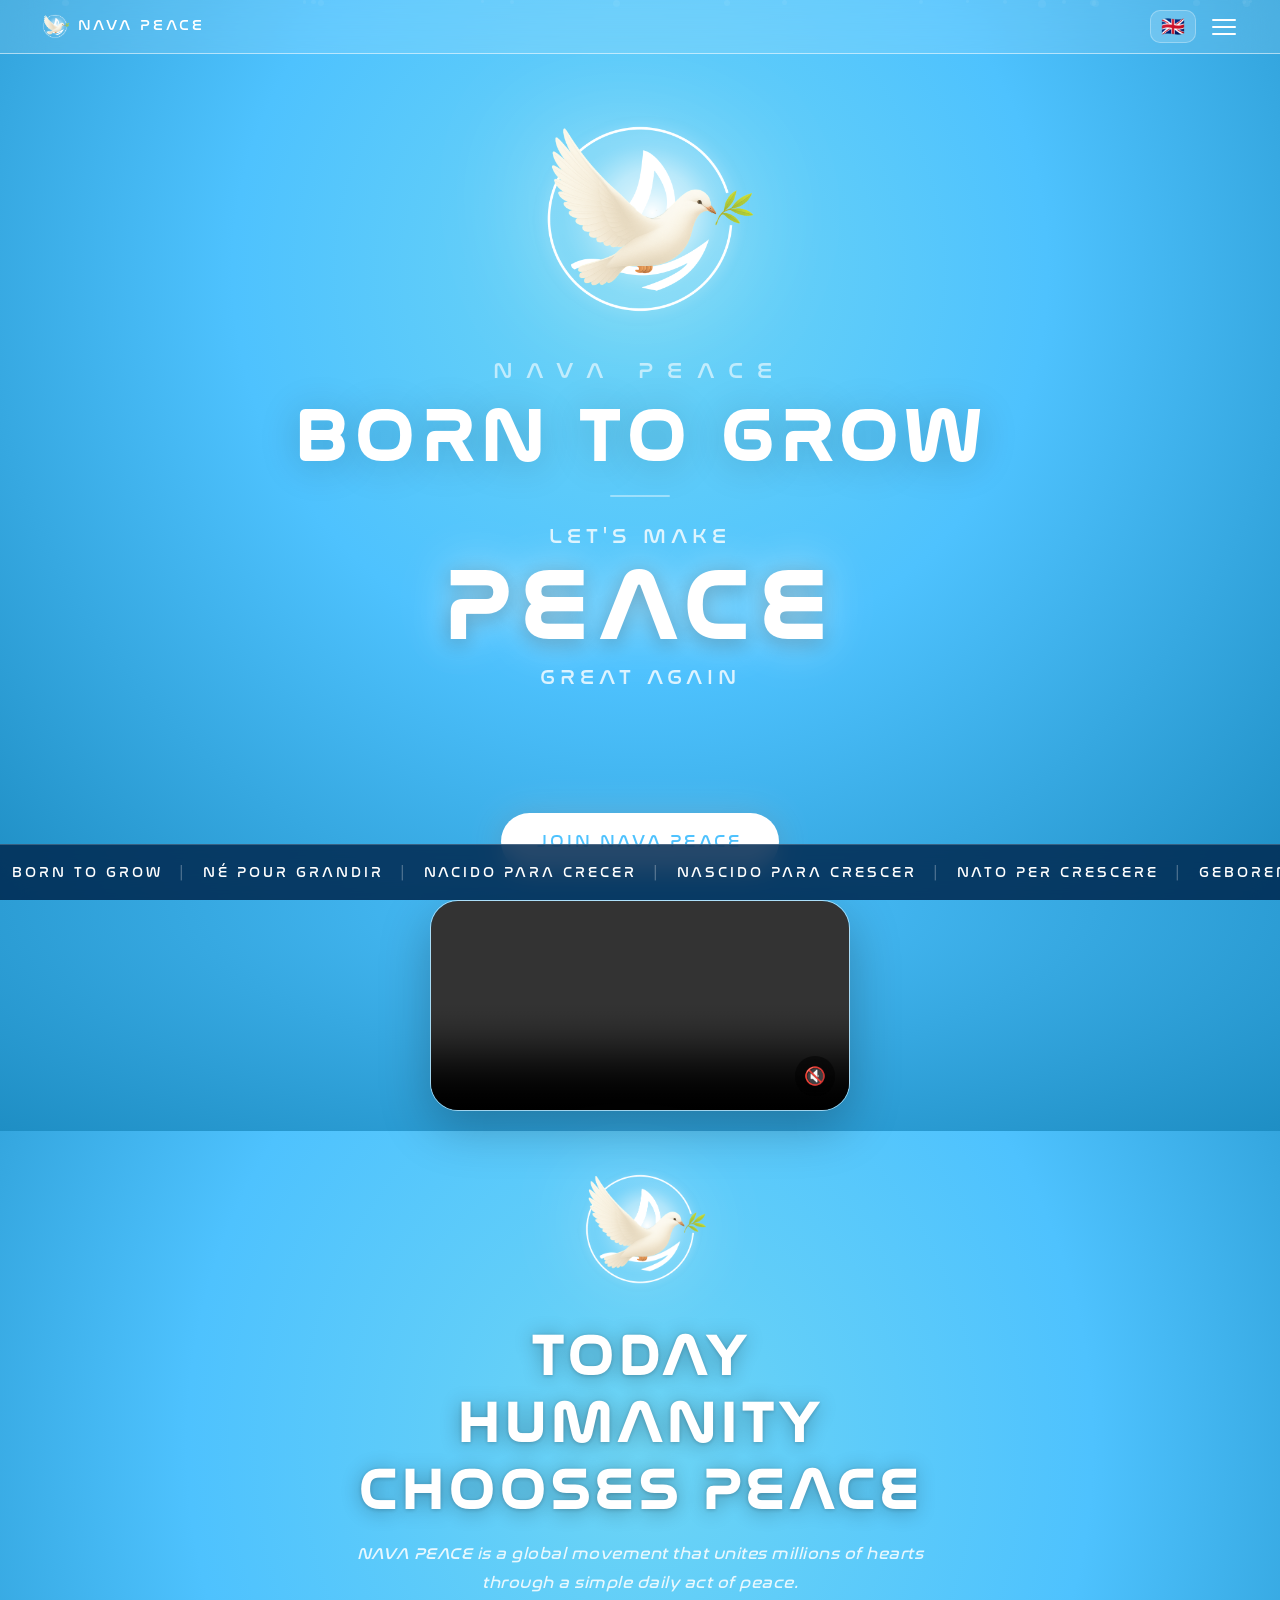
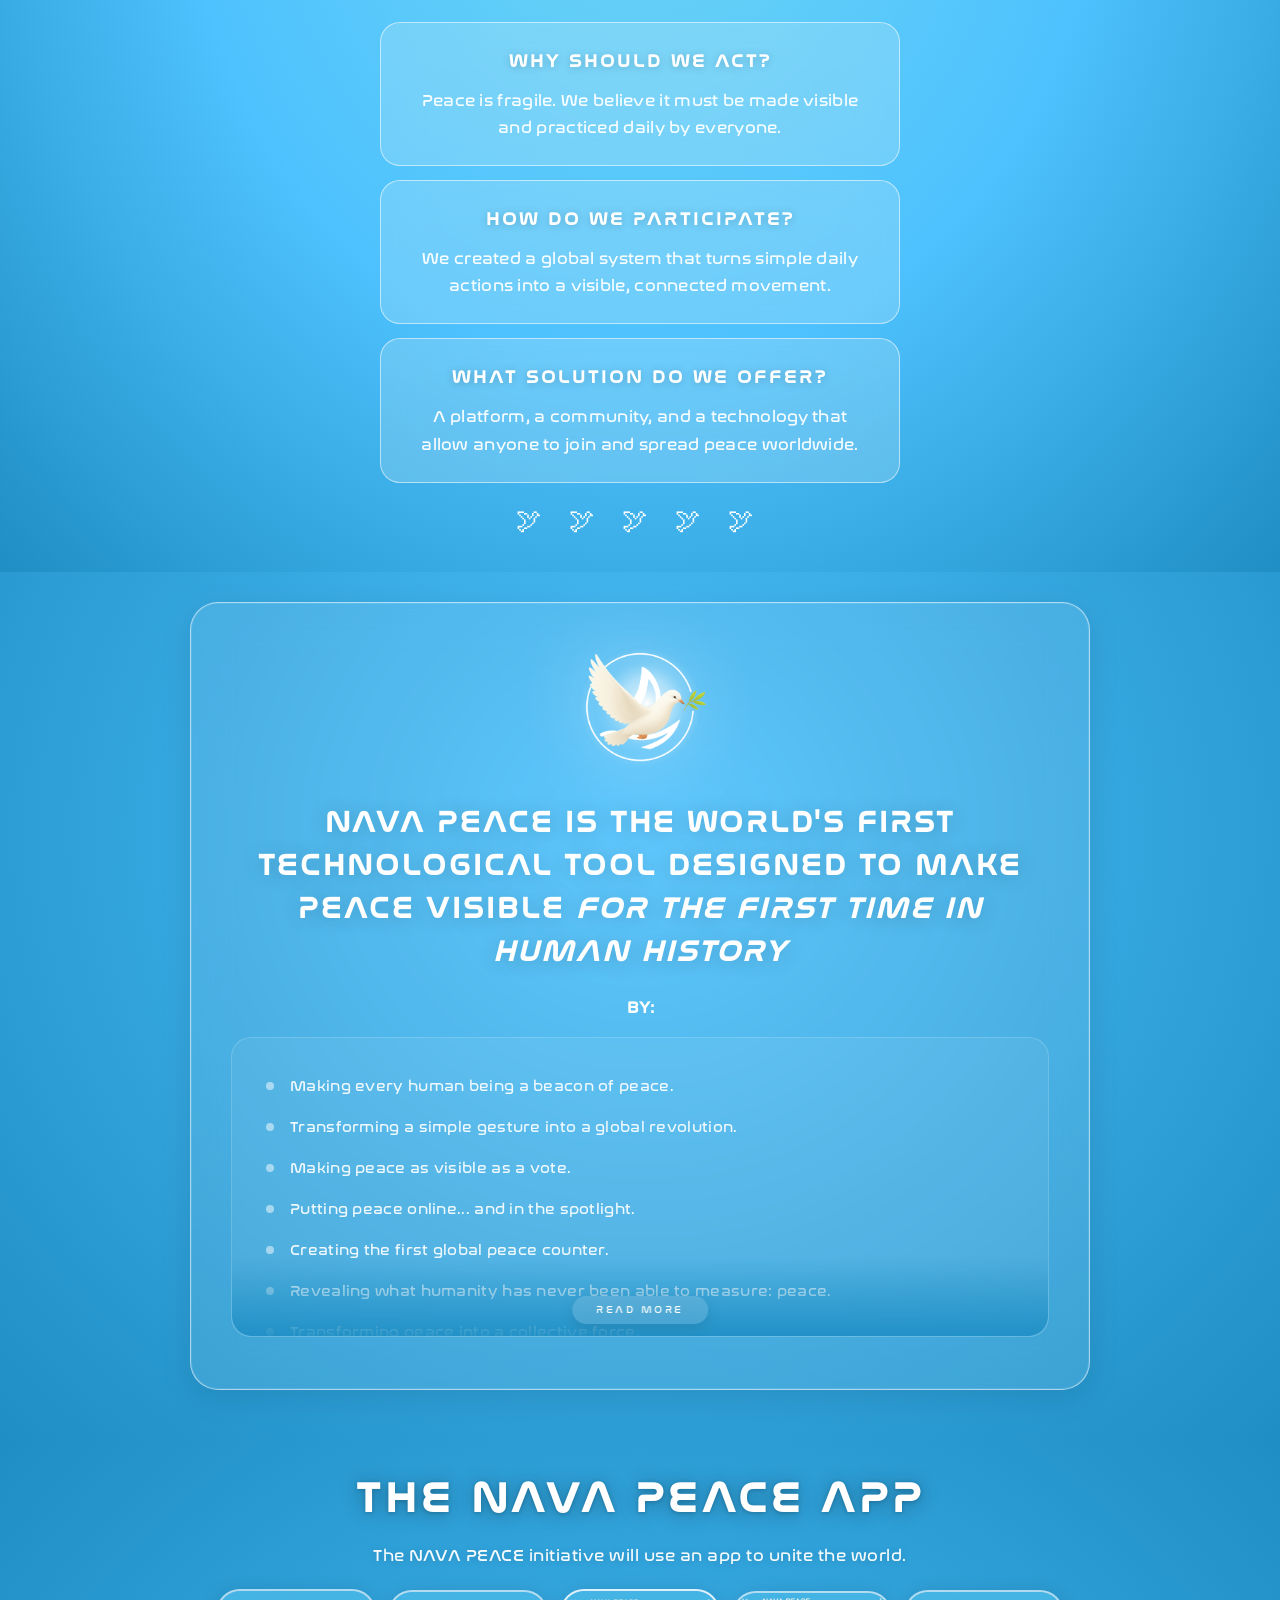
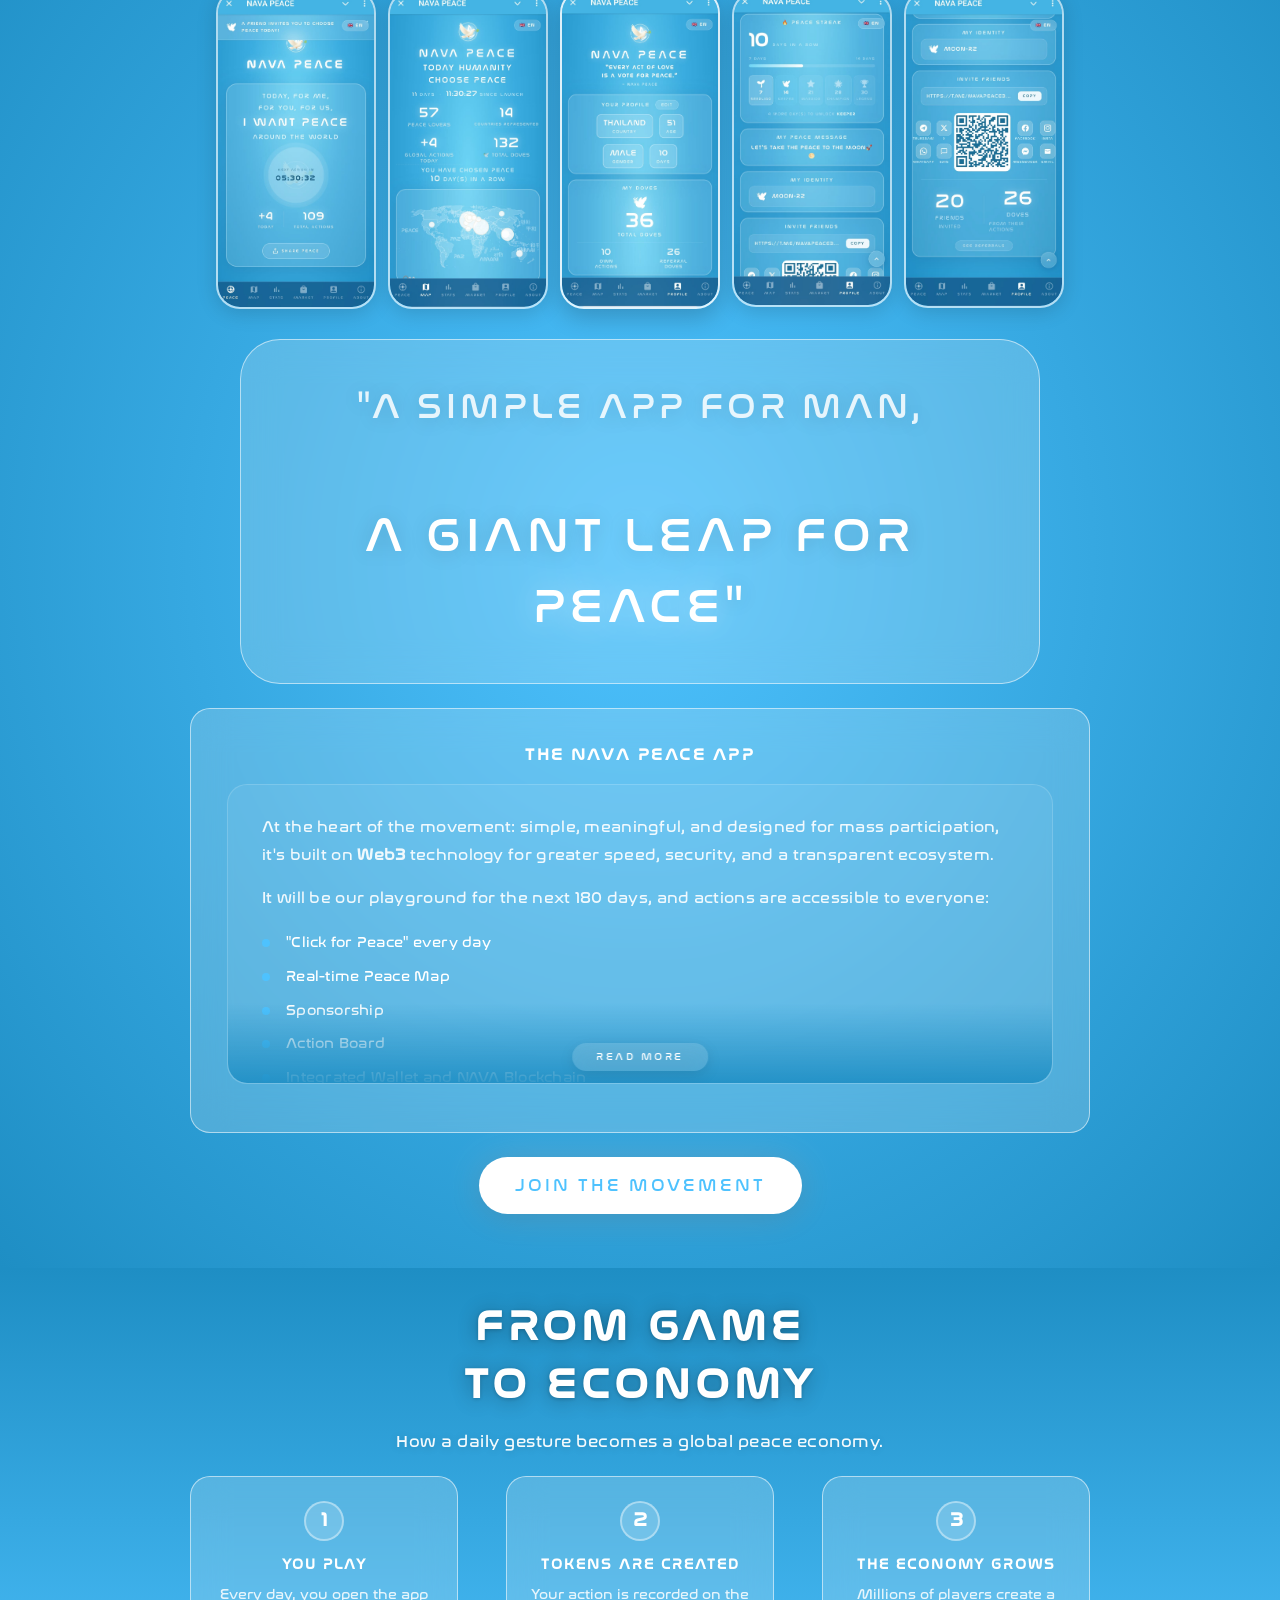
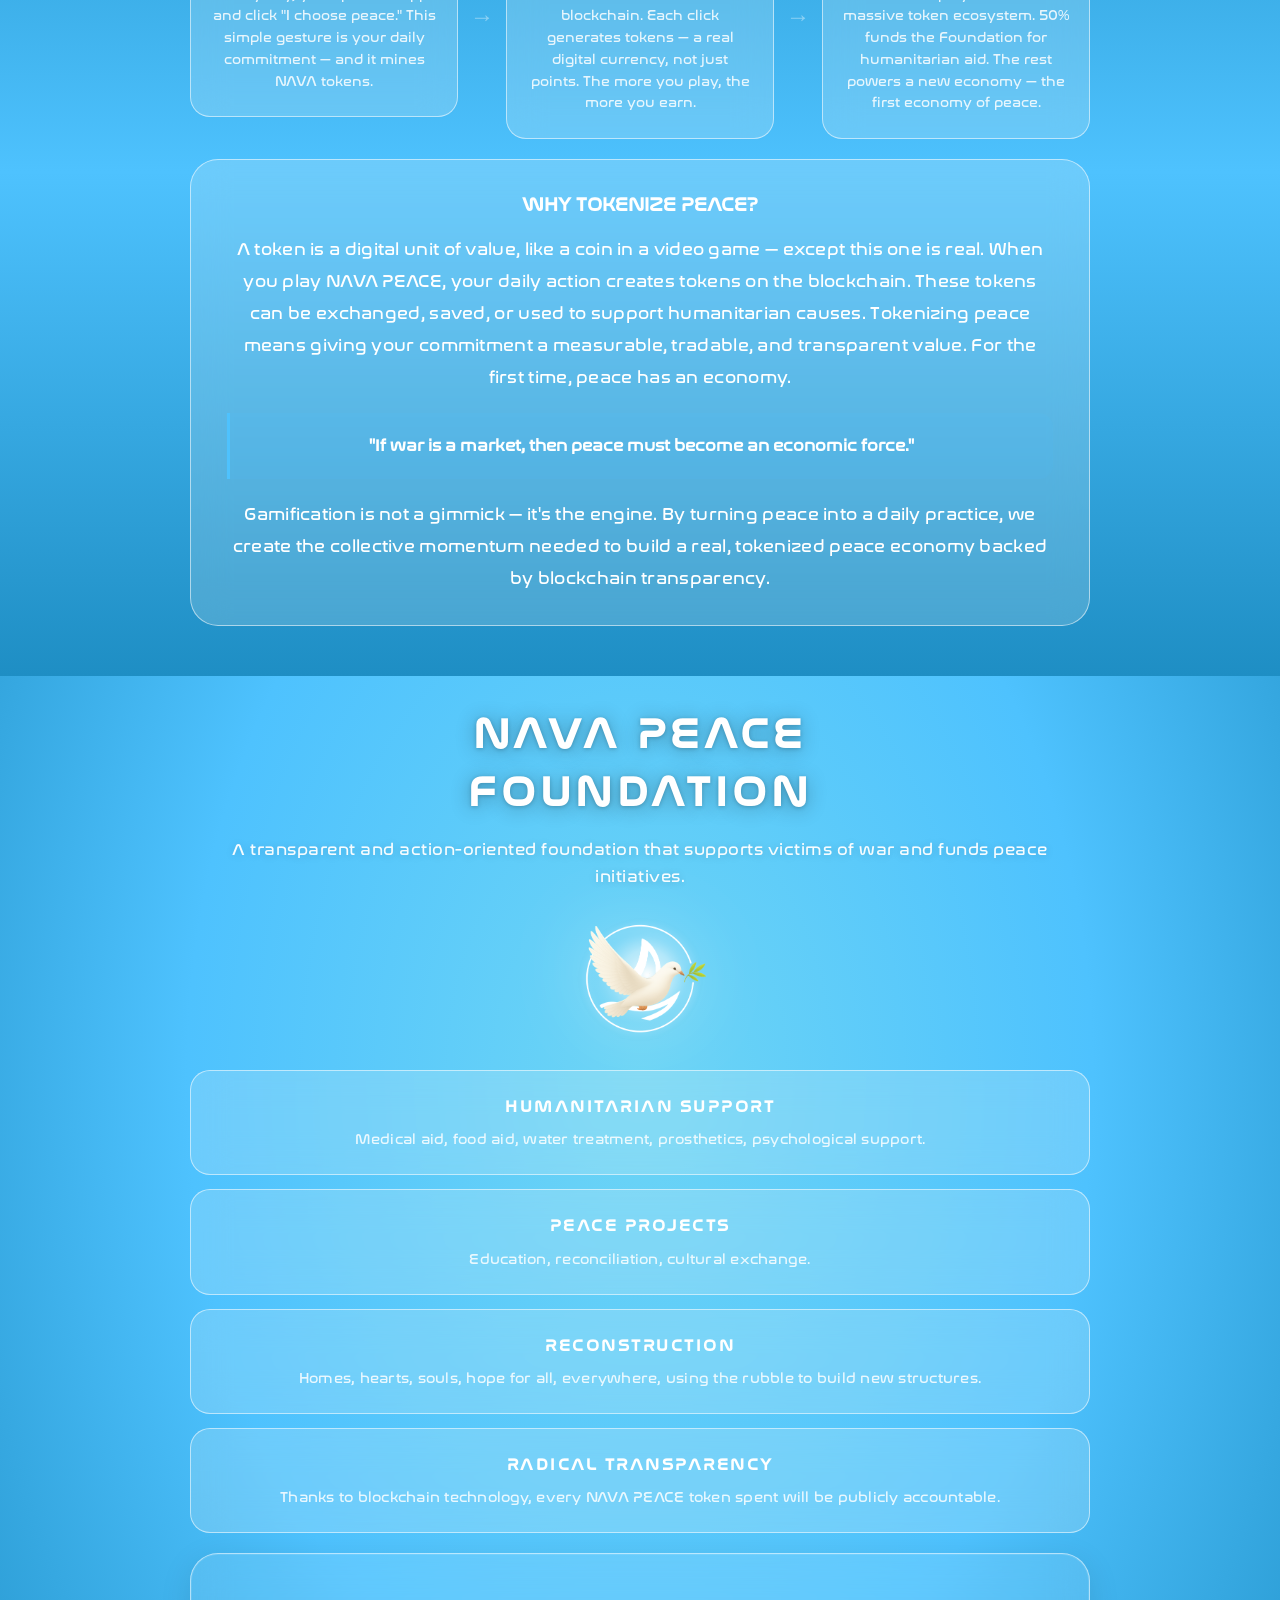
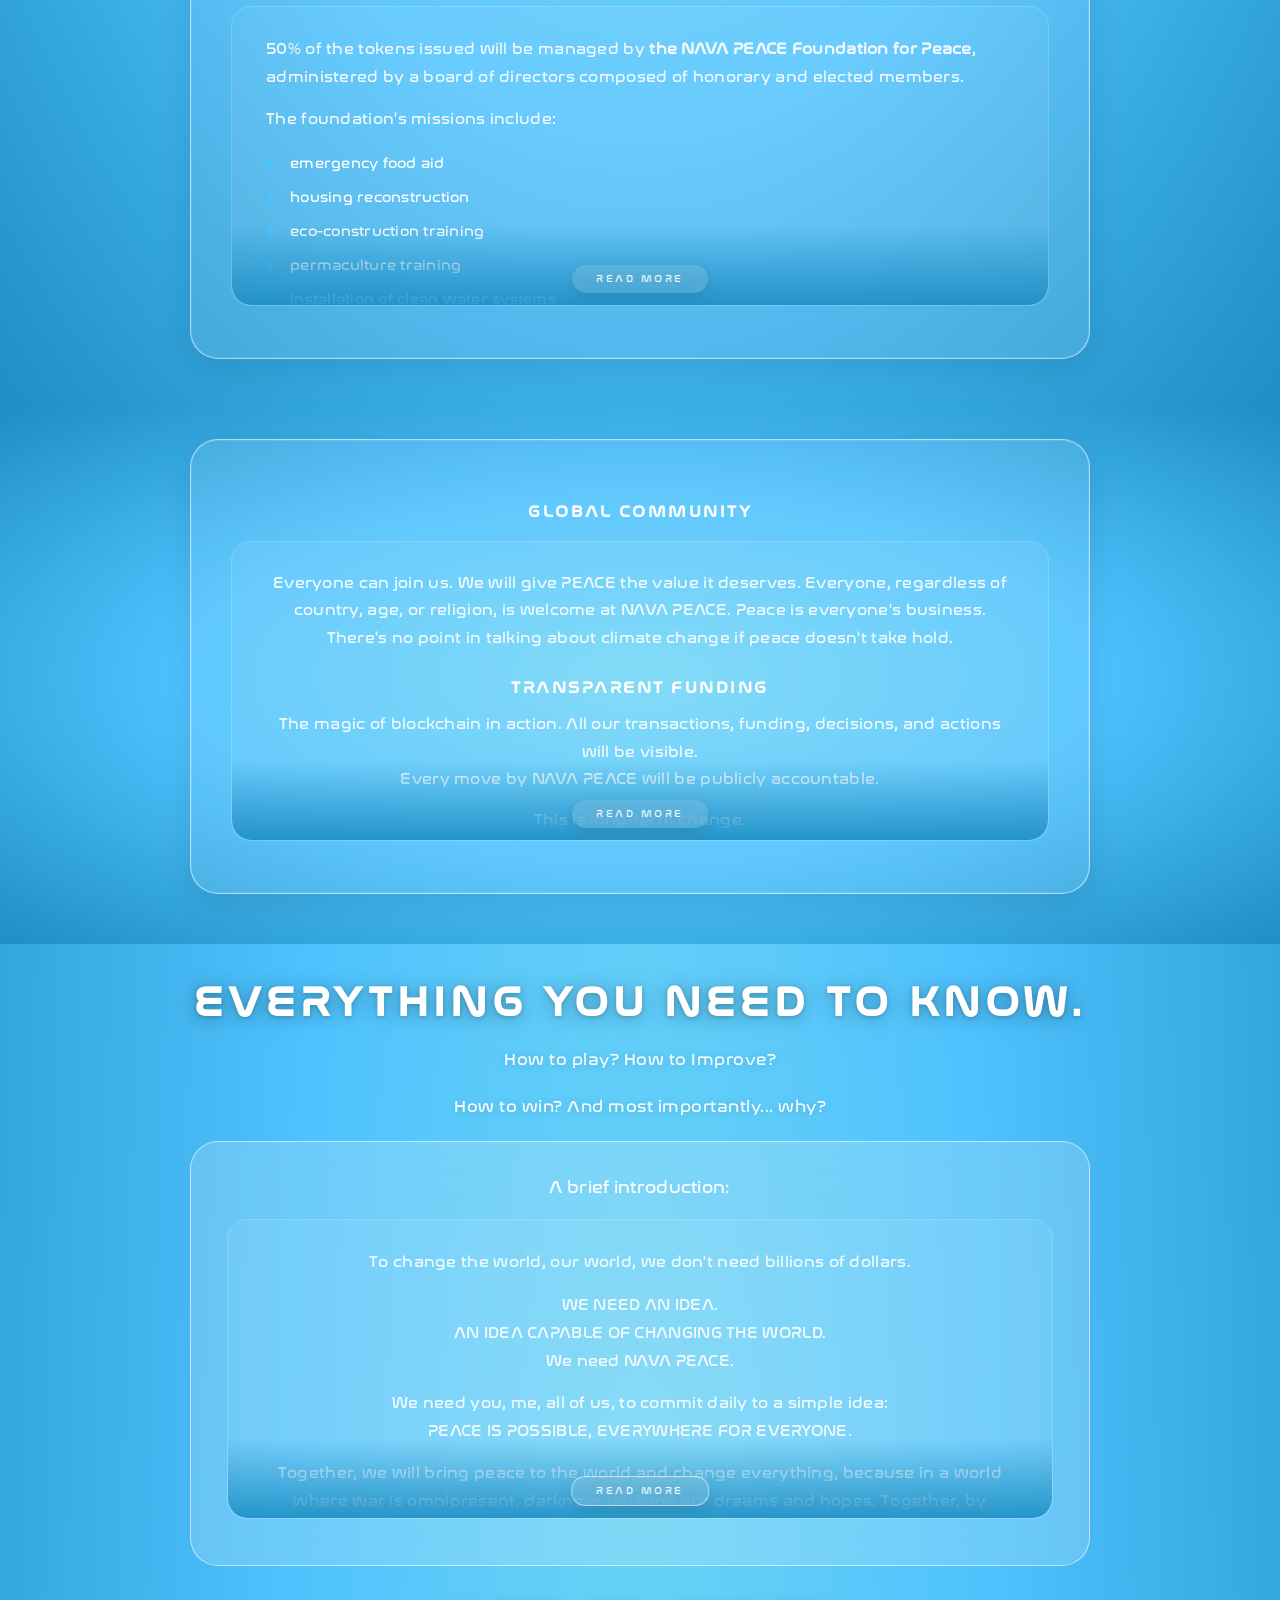
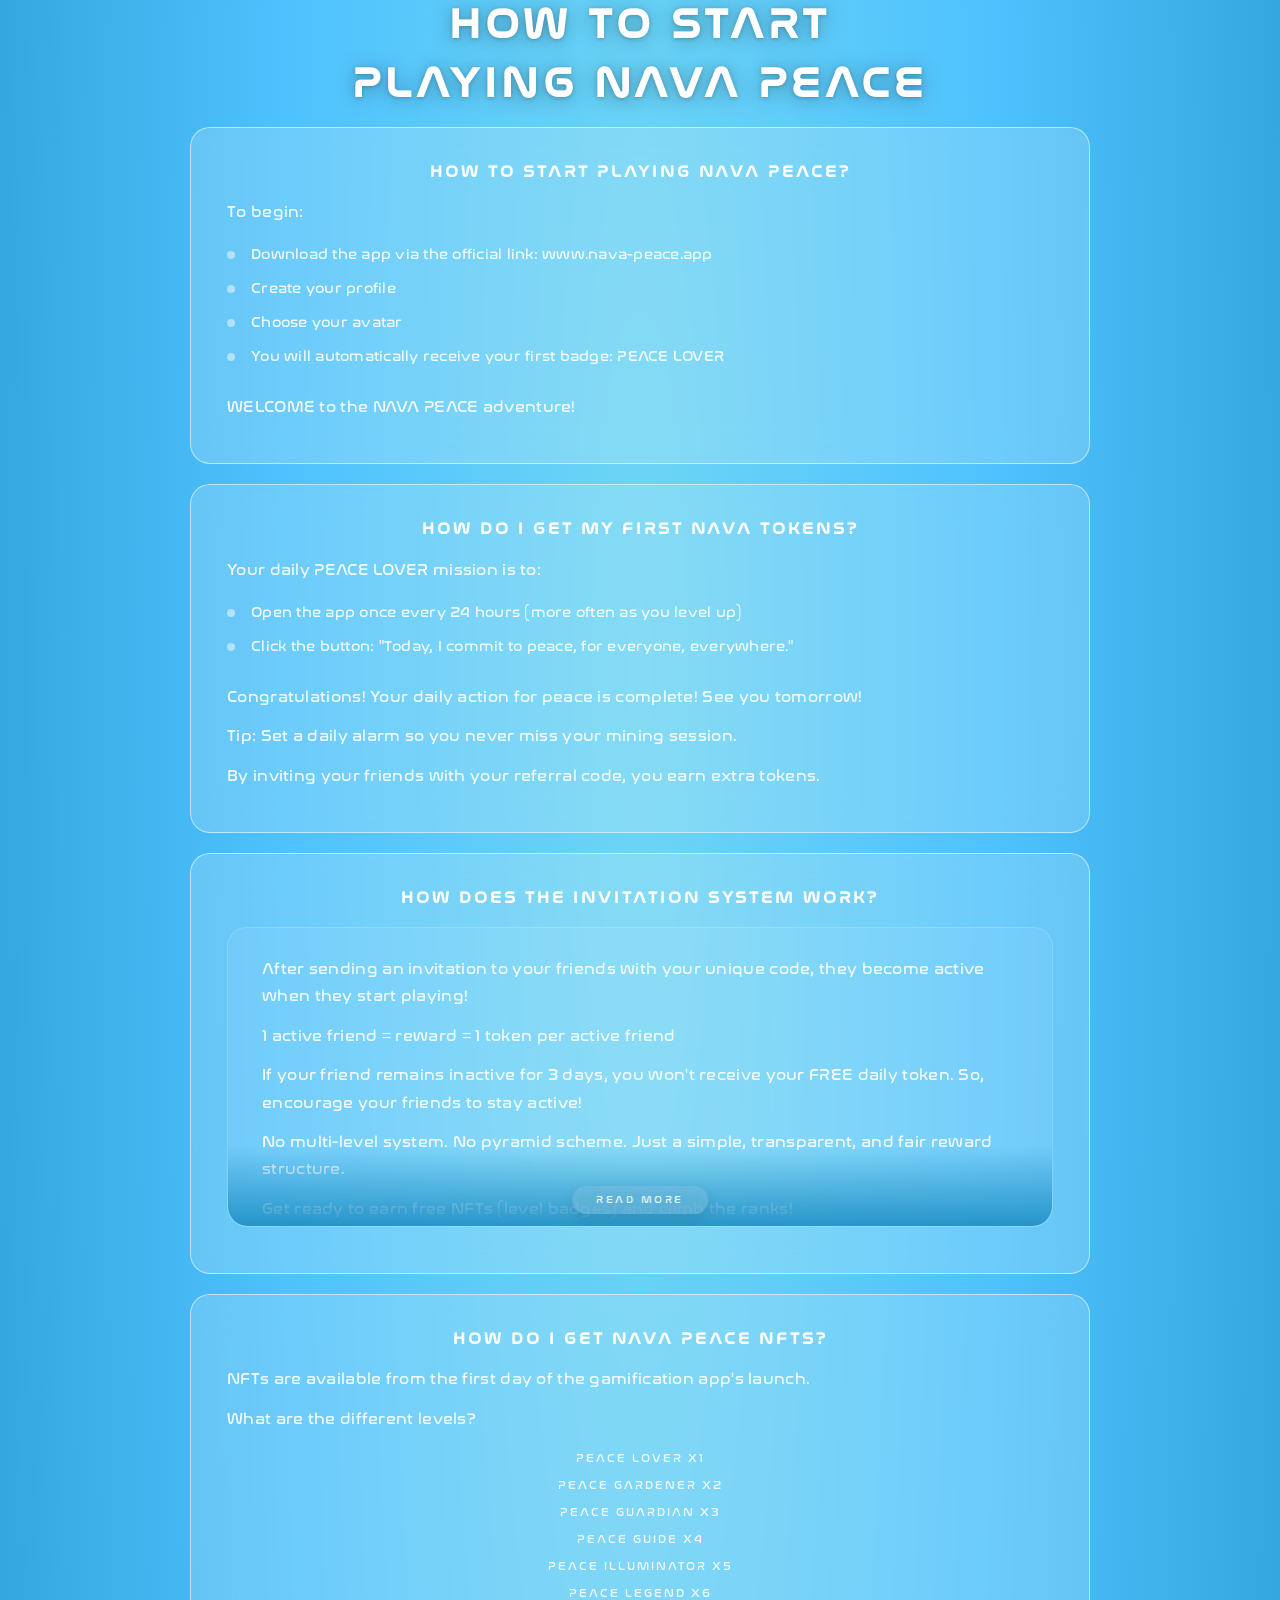
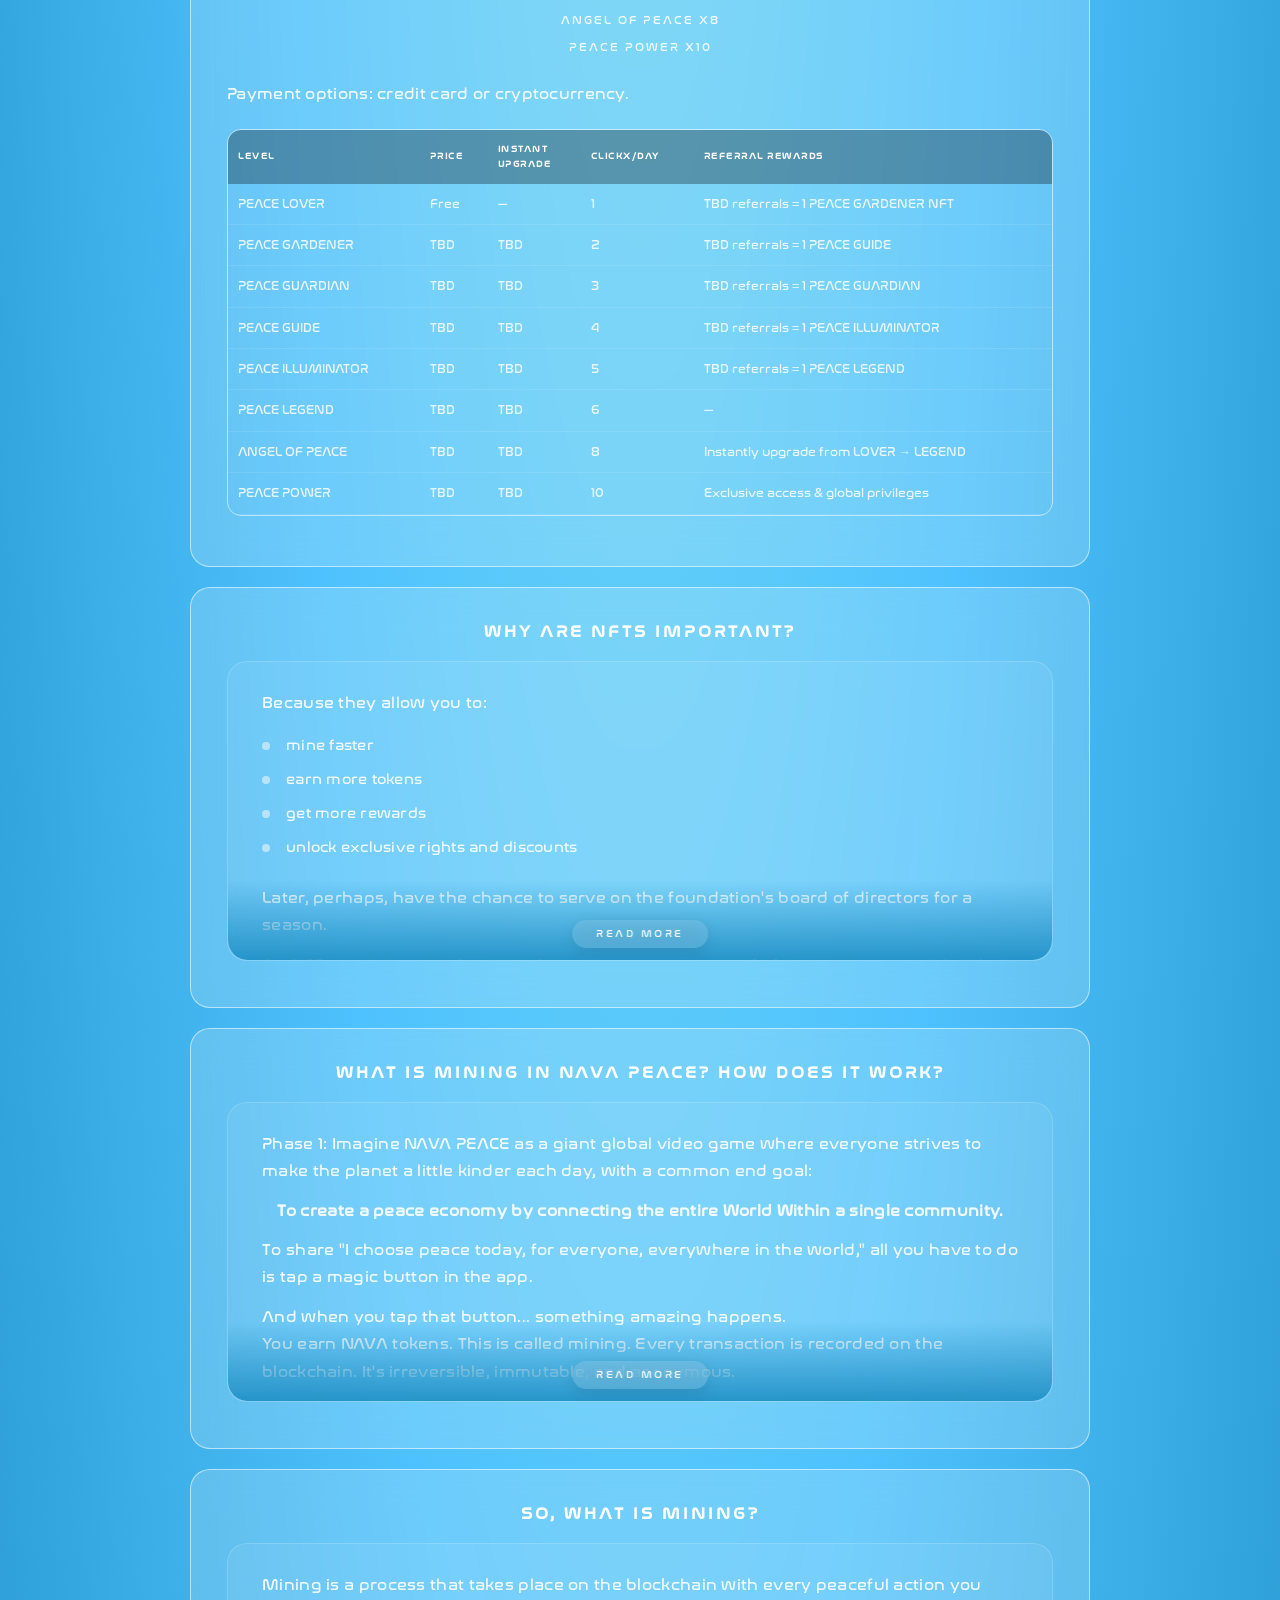
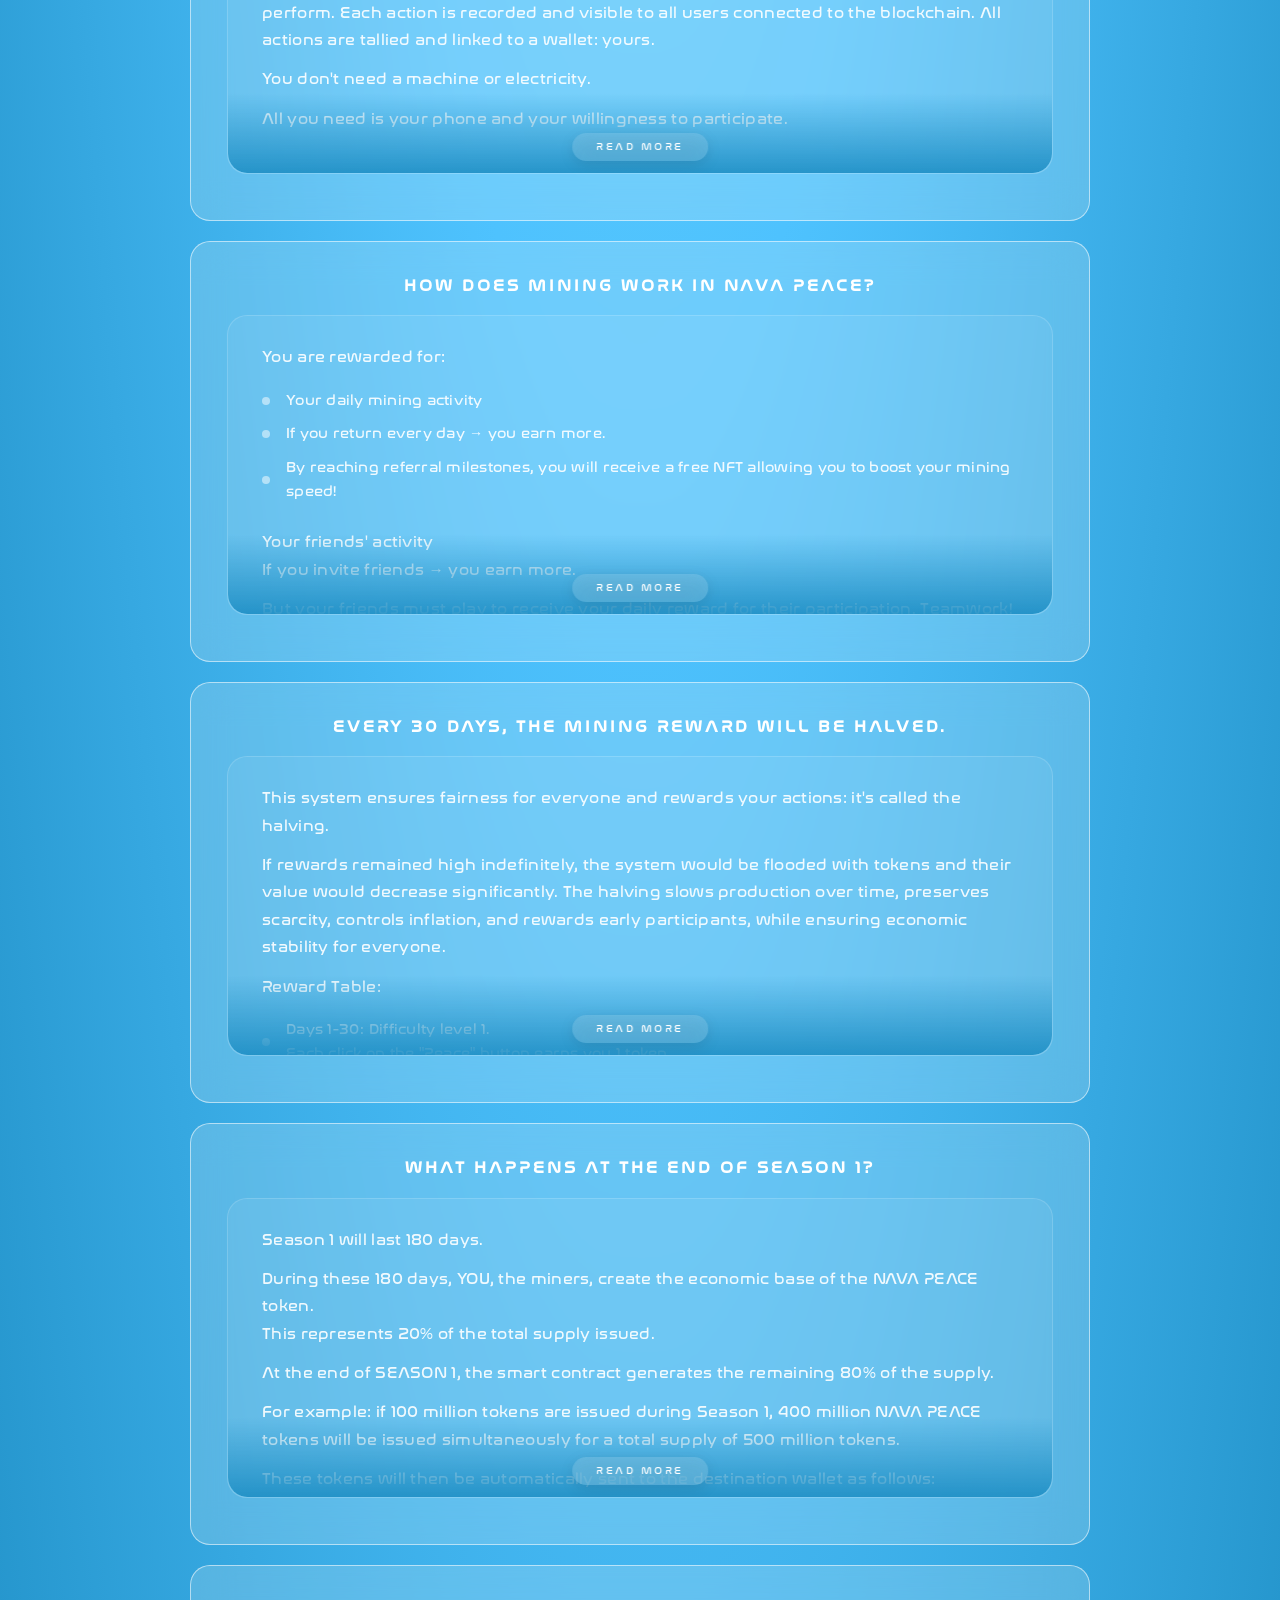
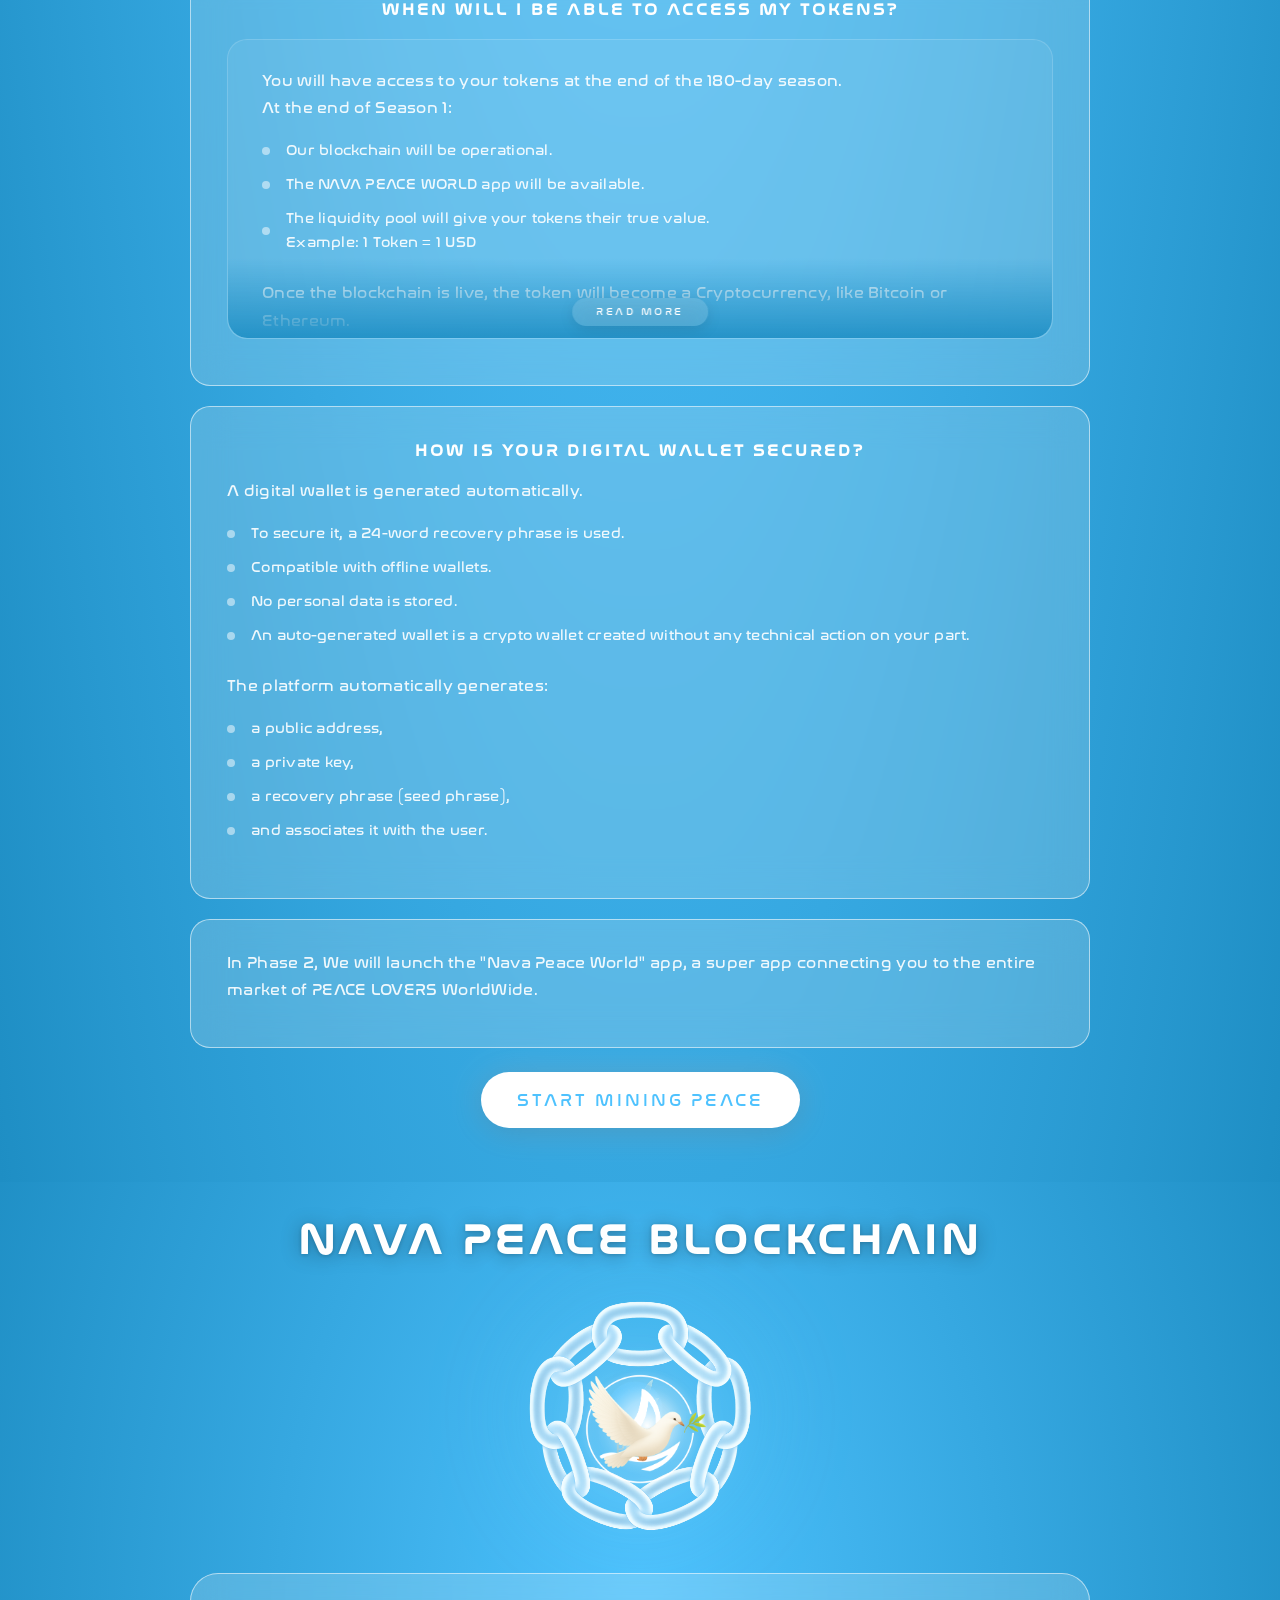
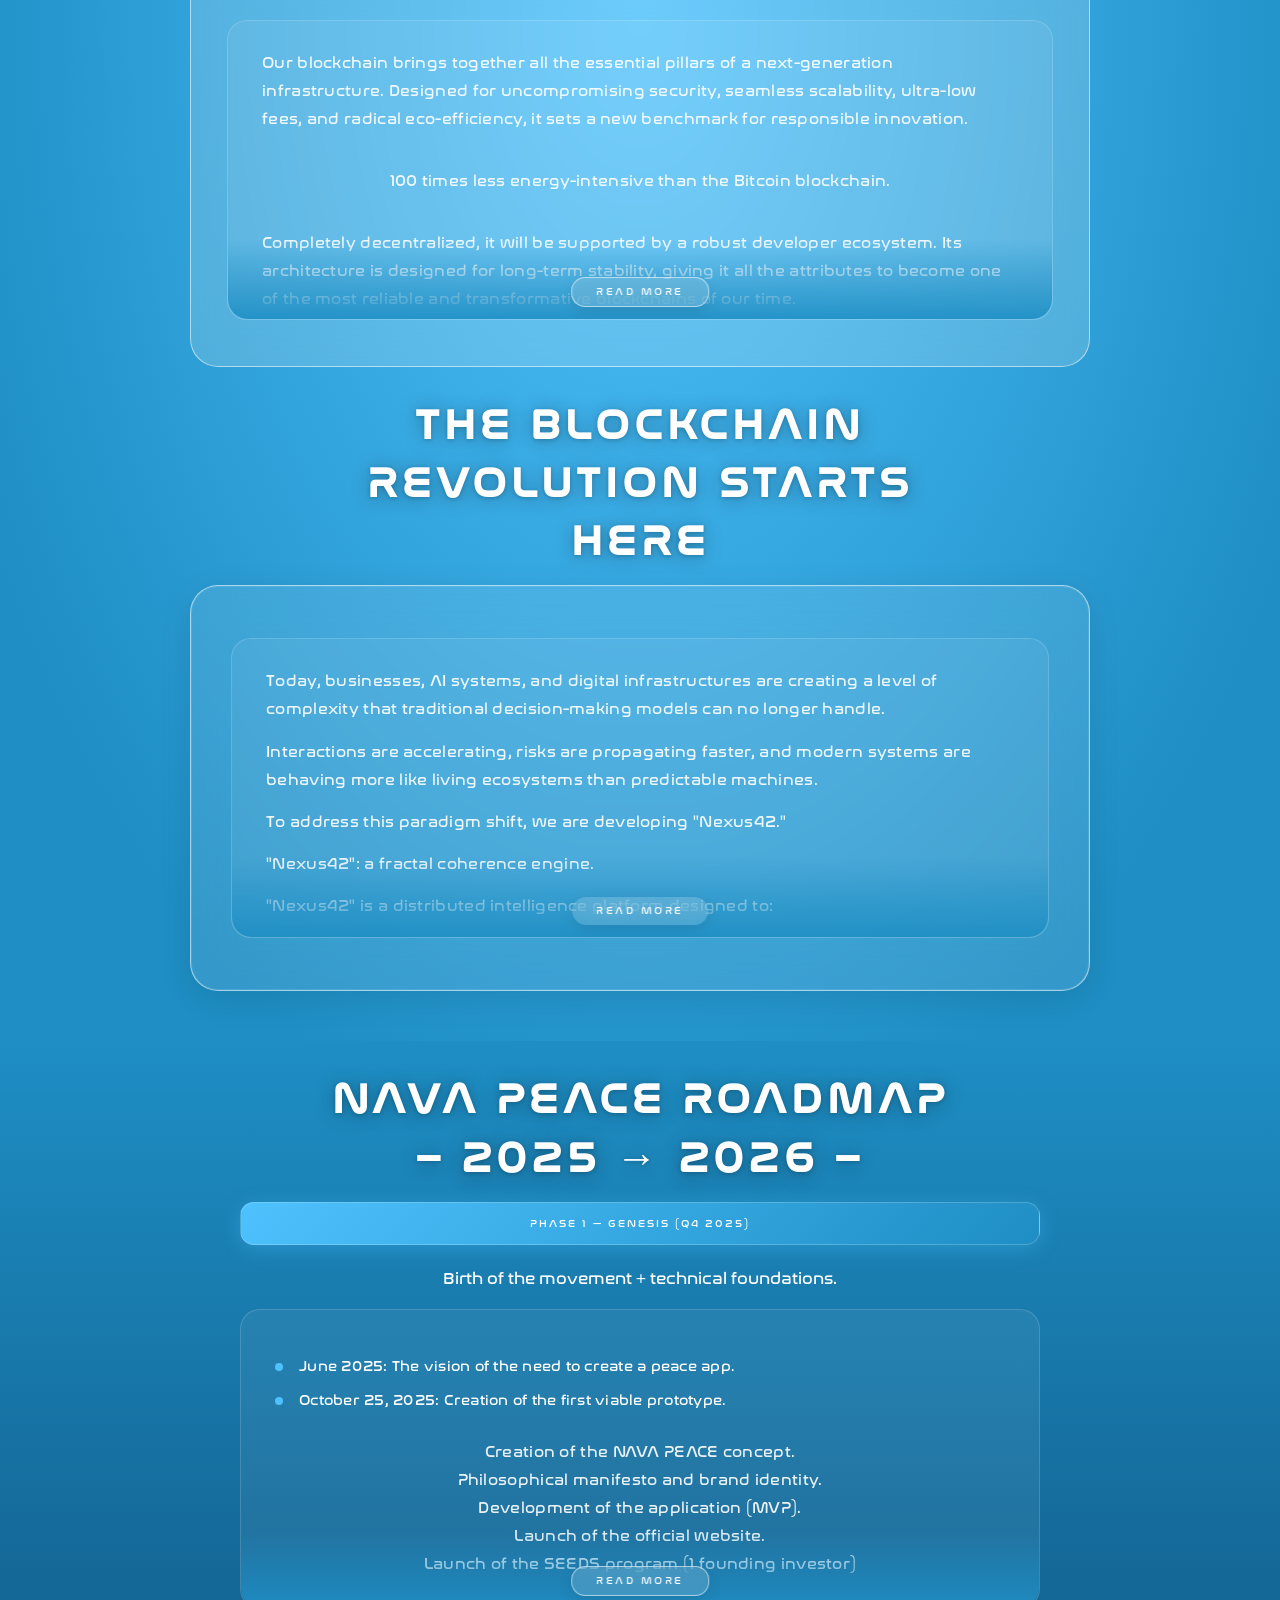
==== commit d2fd85b2: "fix: remove duplicate CTA (Today section) and duplicate quote (Community) Co-Authored-By: Claude Son" ====
--- a/website/index.html
+++ b/website/index.html
@@ -137,12 +137,6 @@
         </div>
       </div>
 
-      <div class="text-center animate-on-scroll" style="margin-top:20px;">
-        <a href="https://t.me/NavaPeaceBot/app" target="_blank" rel="noopener" class="cta-download" data-i18n="cta.download">
-          JOIN NAVA PEACE
-        </a>
-      </div>
-
       <!-- Dove row -->
       <div class="doves-row animate-on-scroll">&#x1F54A; &#x1F54A; &#x1F54A; &#x1F54A; &#x1F54A;</div>
     </div>
@@ -331,8 +325,6 @@
         <div class="reading-window">
           <div class="reading-window-inner">
             <p data-i18n="community.p1">Everyone can join us. We will give PEACE the value it deserves. Everyone, regardless of country, age, or religion, is welcome at NAVA PEACE. Peace is everyone's business. There's no point in talking about climate change if peace doesn't take hold.</p>
-
-            <blockquote class="quote-block" data-i18n="community.quote1">"If war is a market, then peace must become an economic force."</blockquote>
 
             <h3 data-i18n="community.h_funding">Transparent Funding</h3>
             <p data-i18n="community.p_funding1" data-i18n-html>The magic of blockchain in action. All our transactions, funding, decisions, and actions will be visible.<br/>Every move by NAVA PEACE will be publicly accountable.</p>
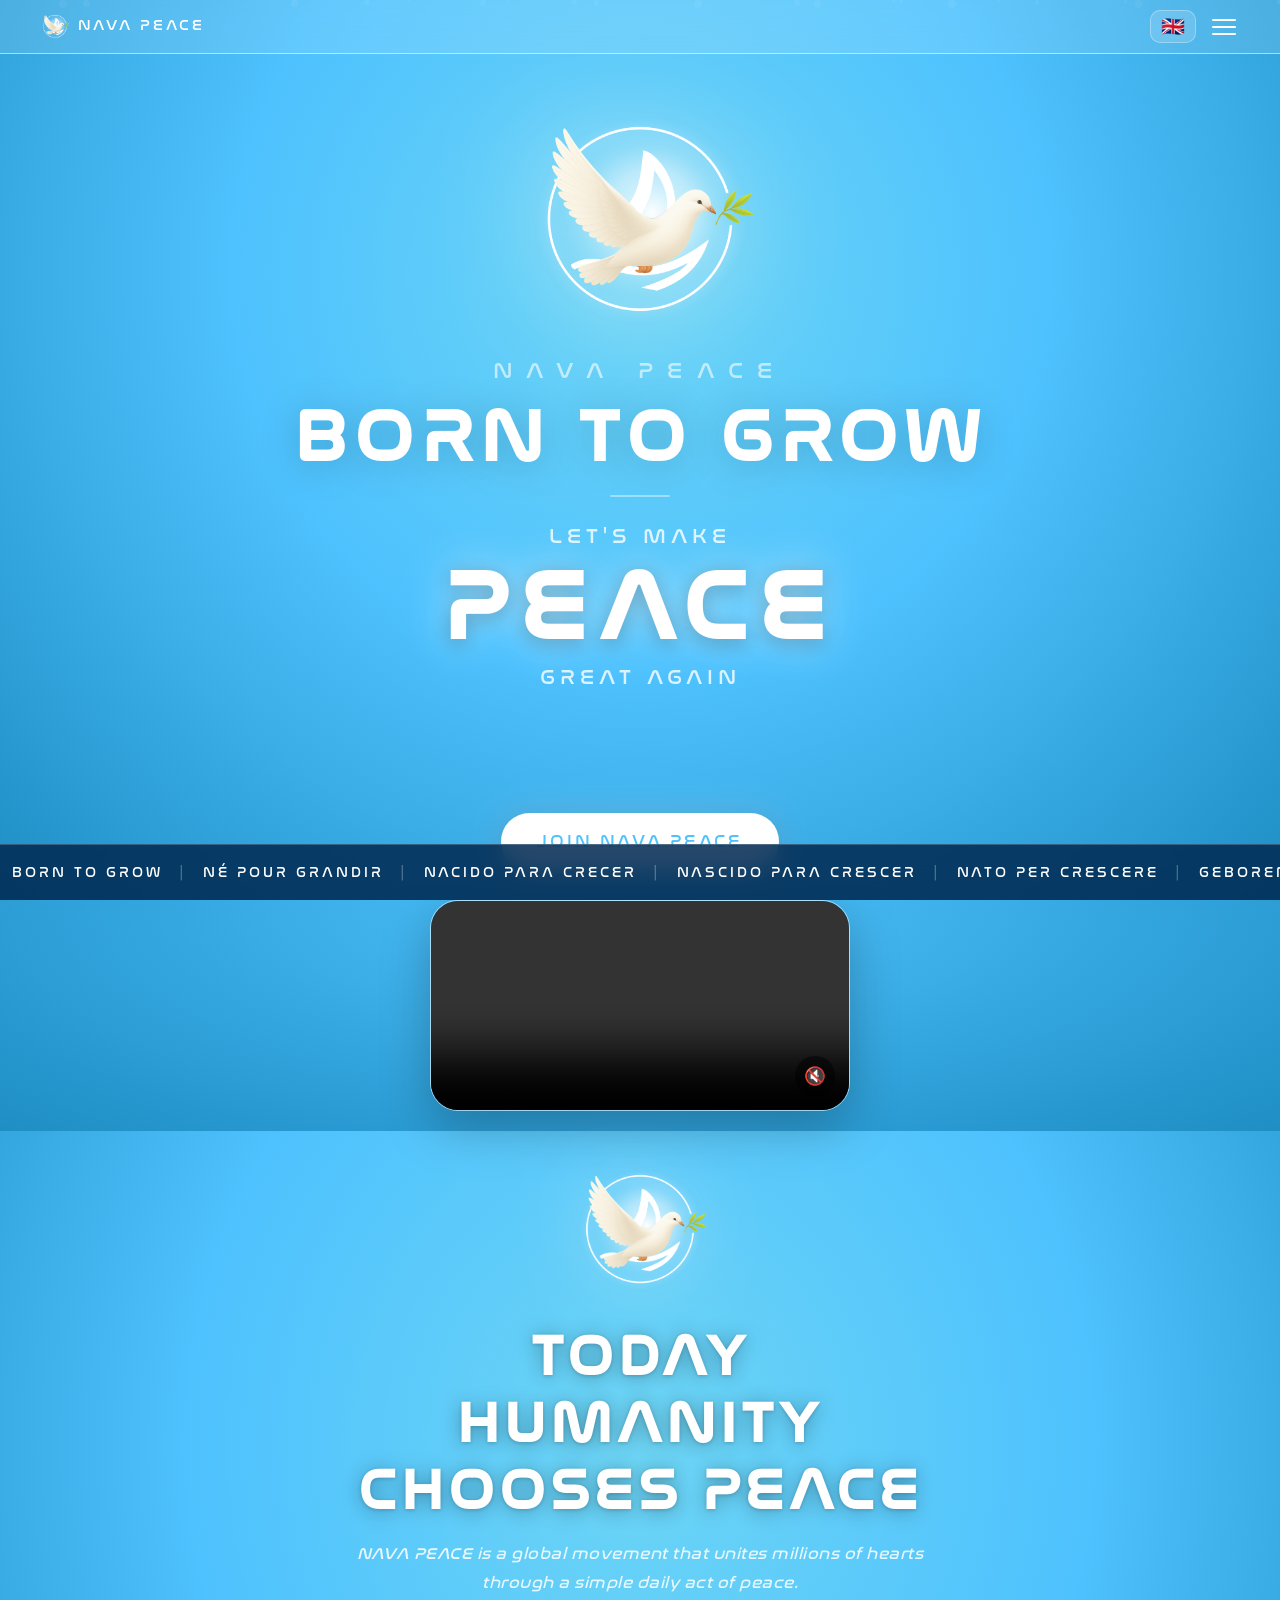
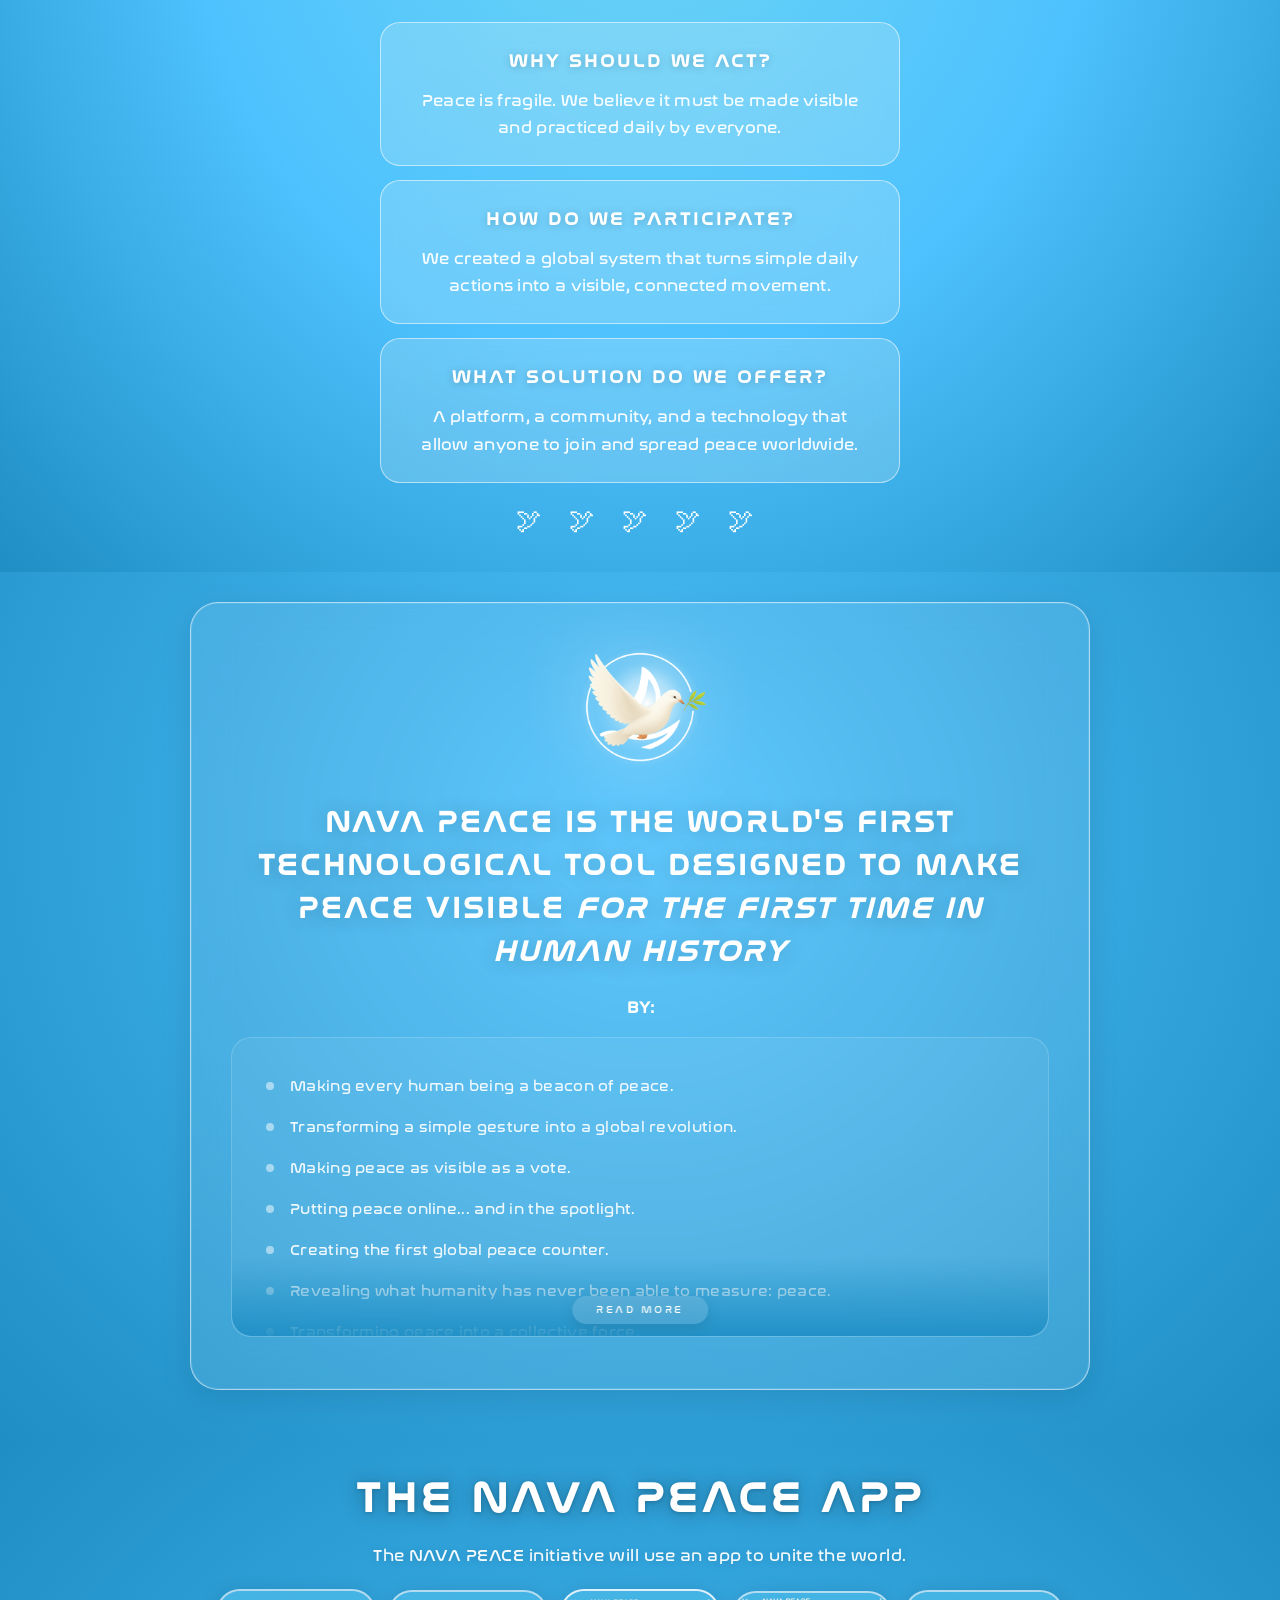
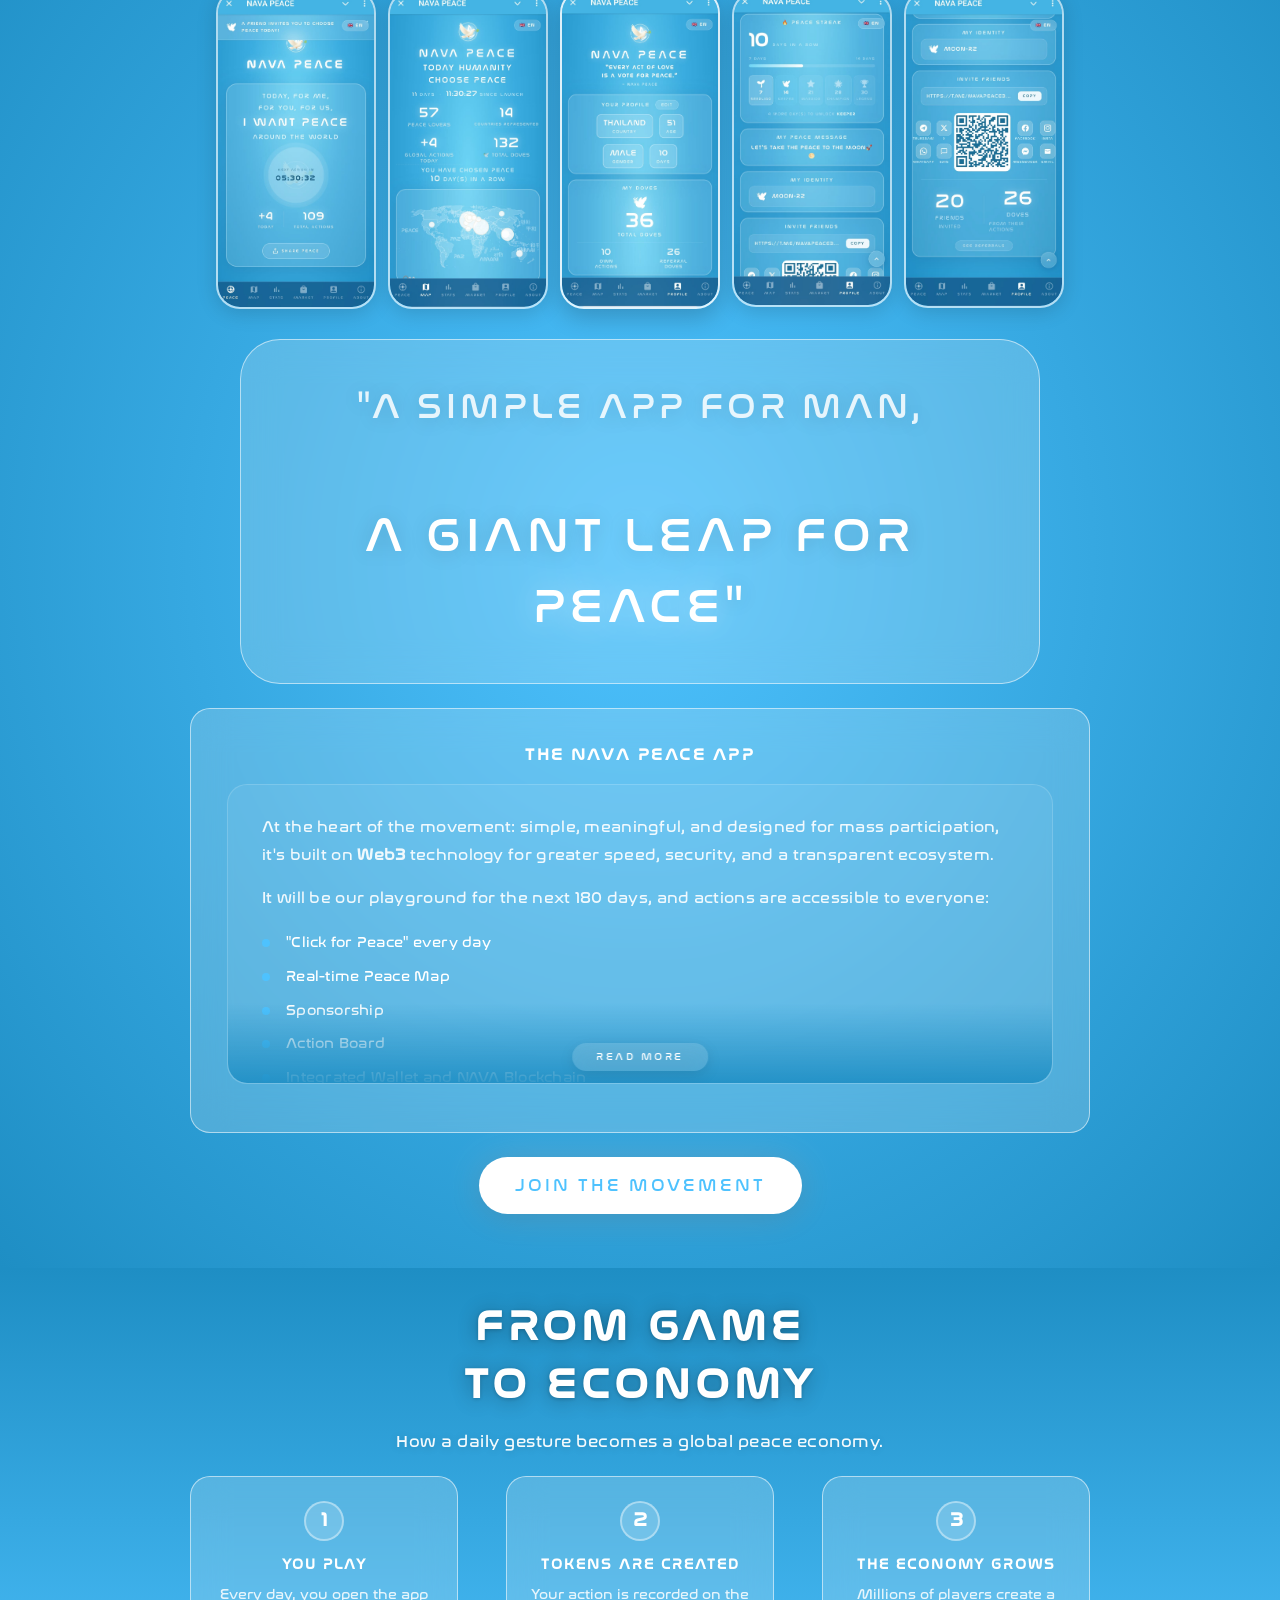
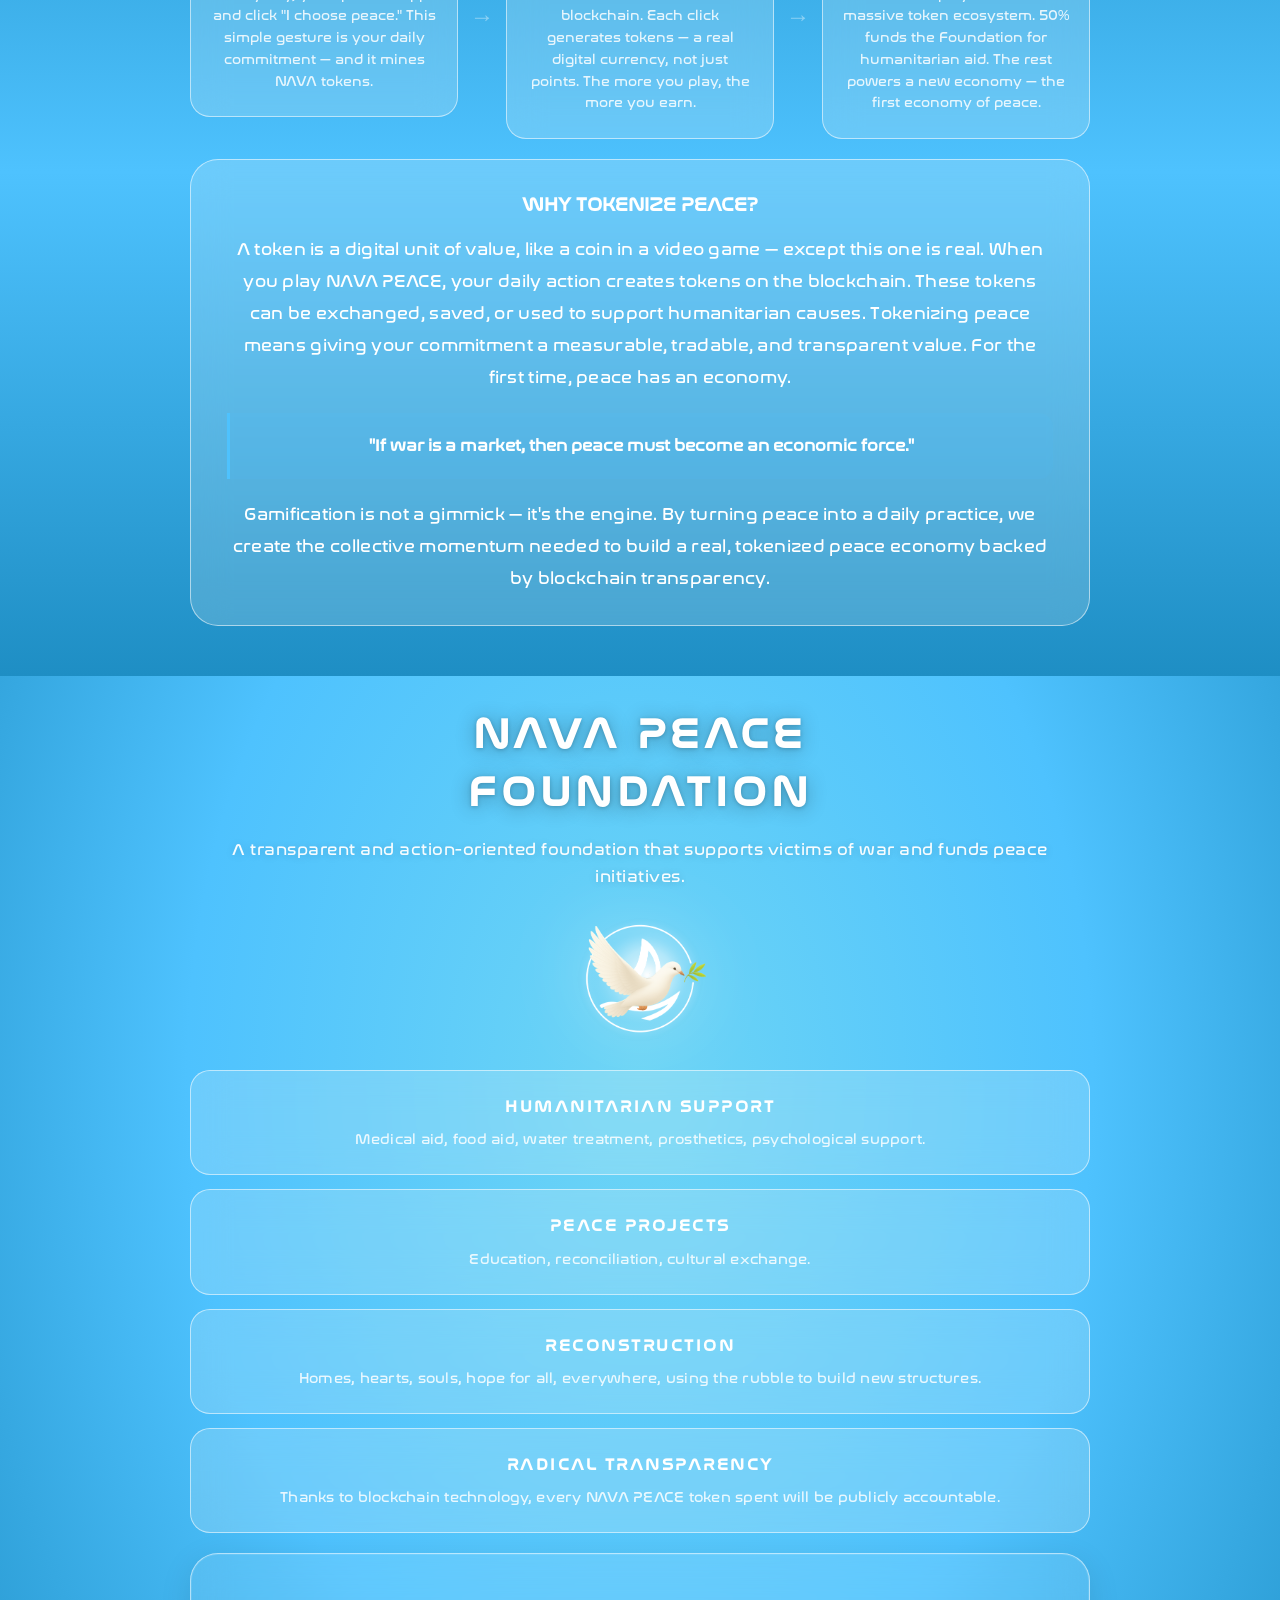
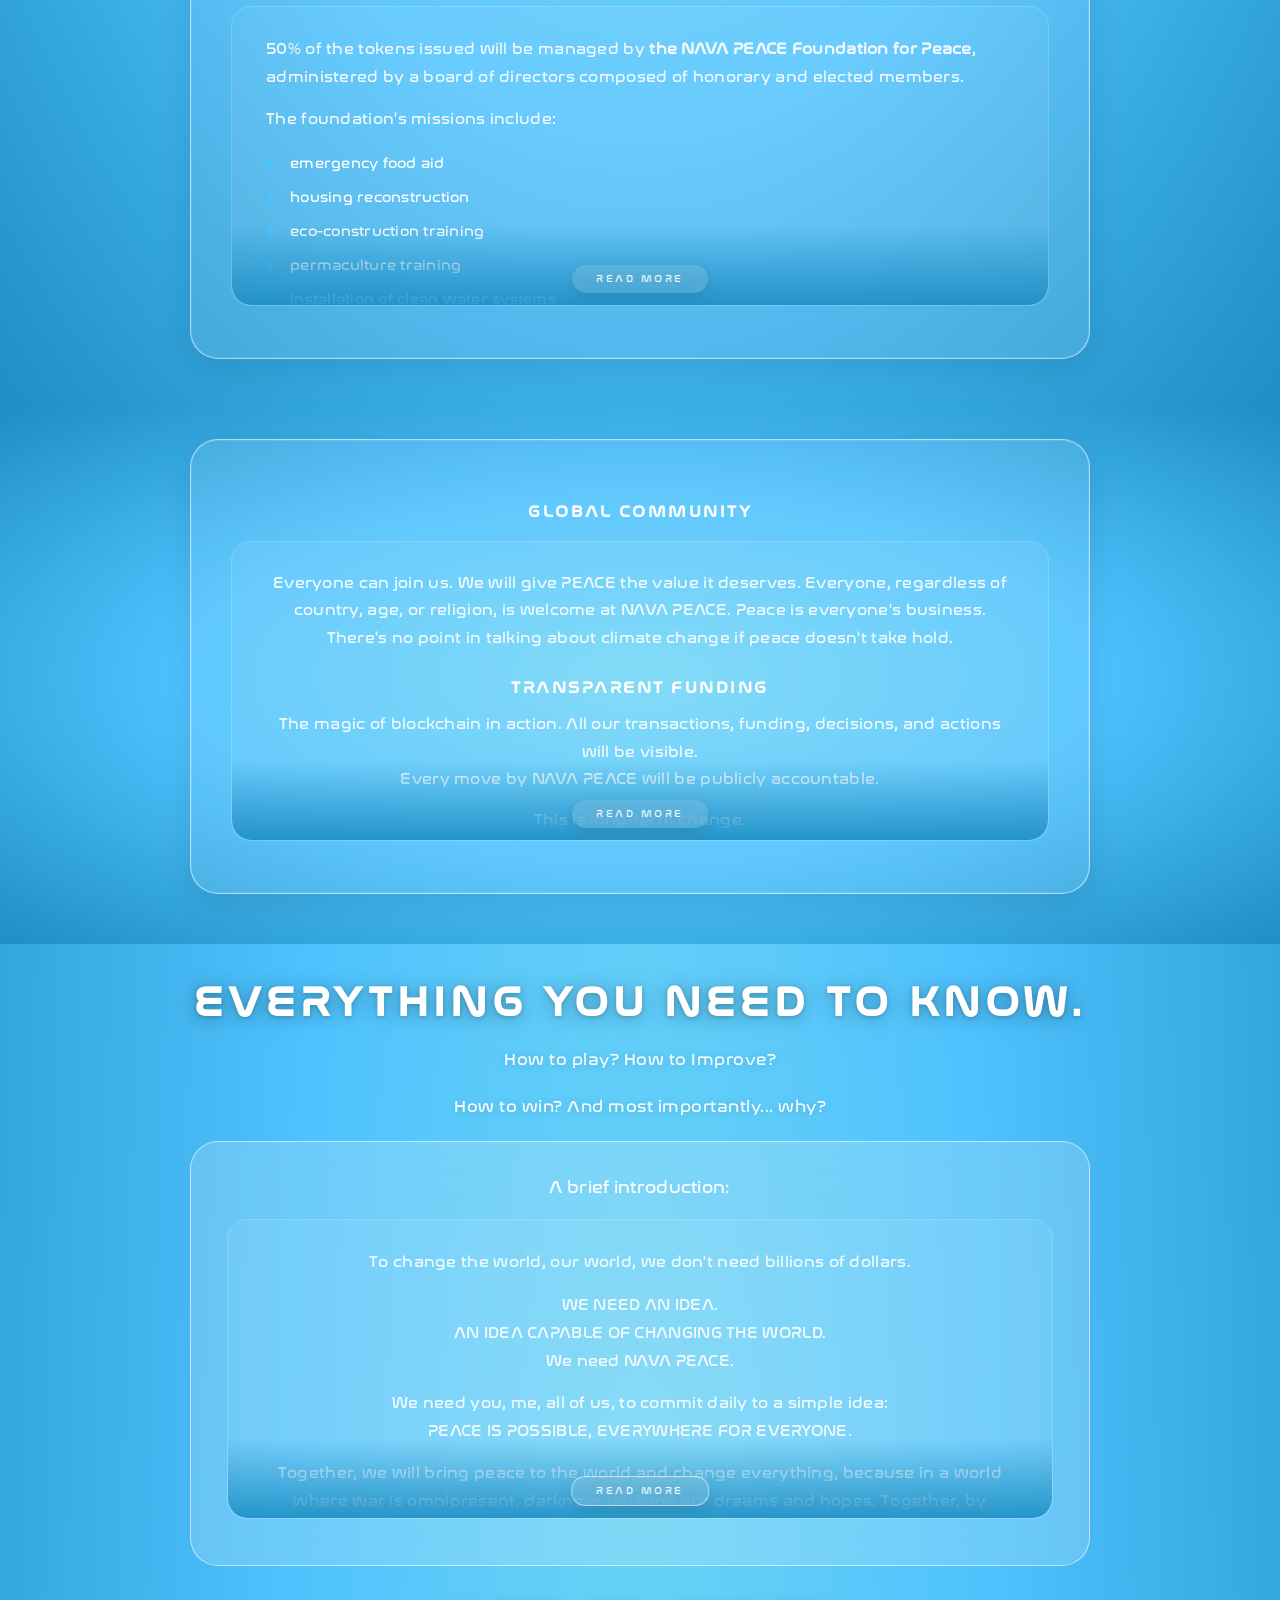
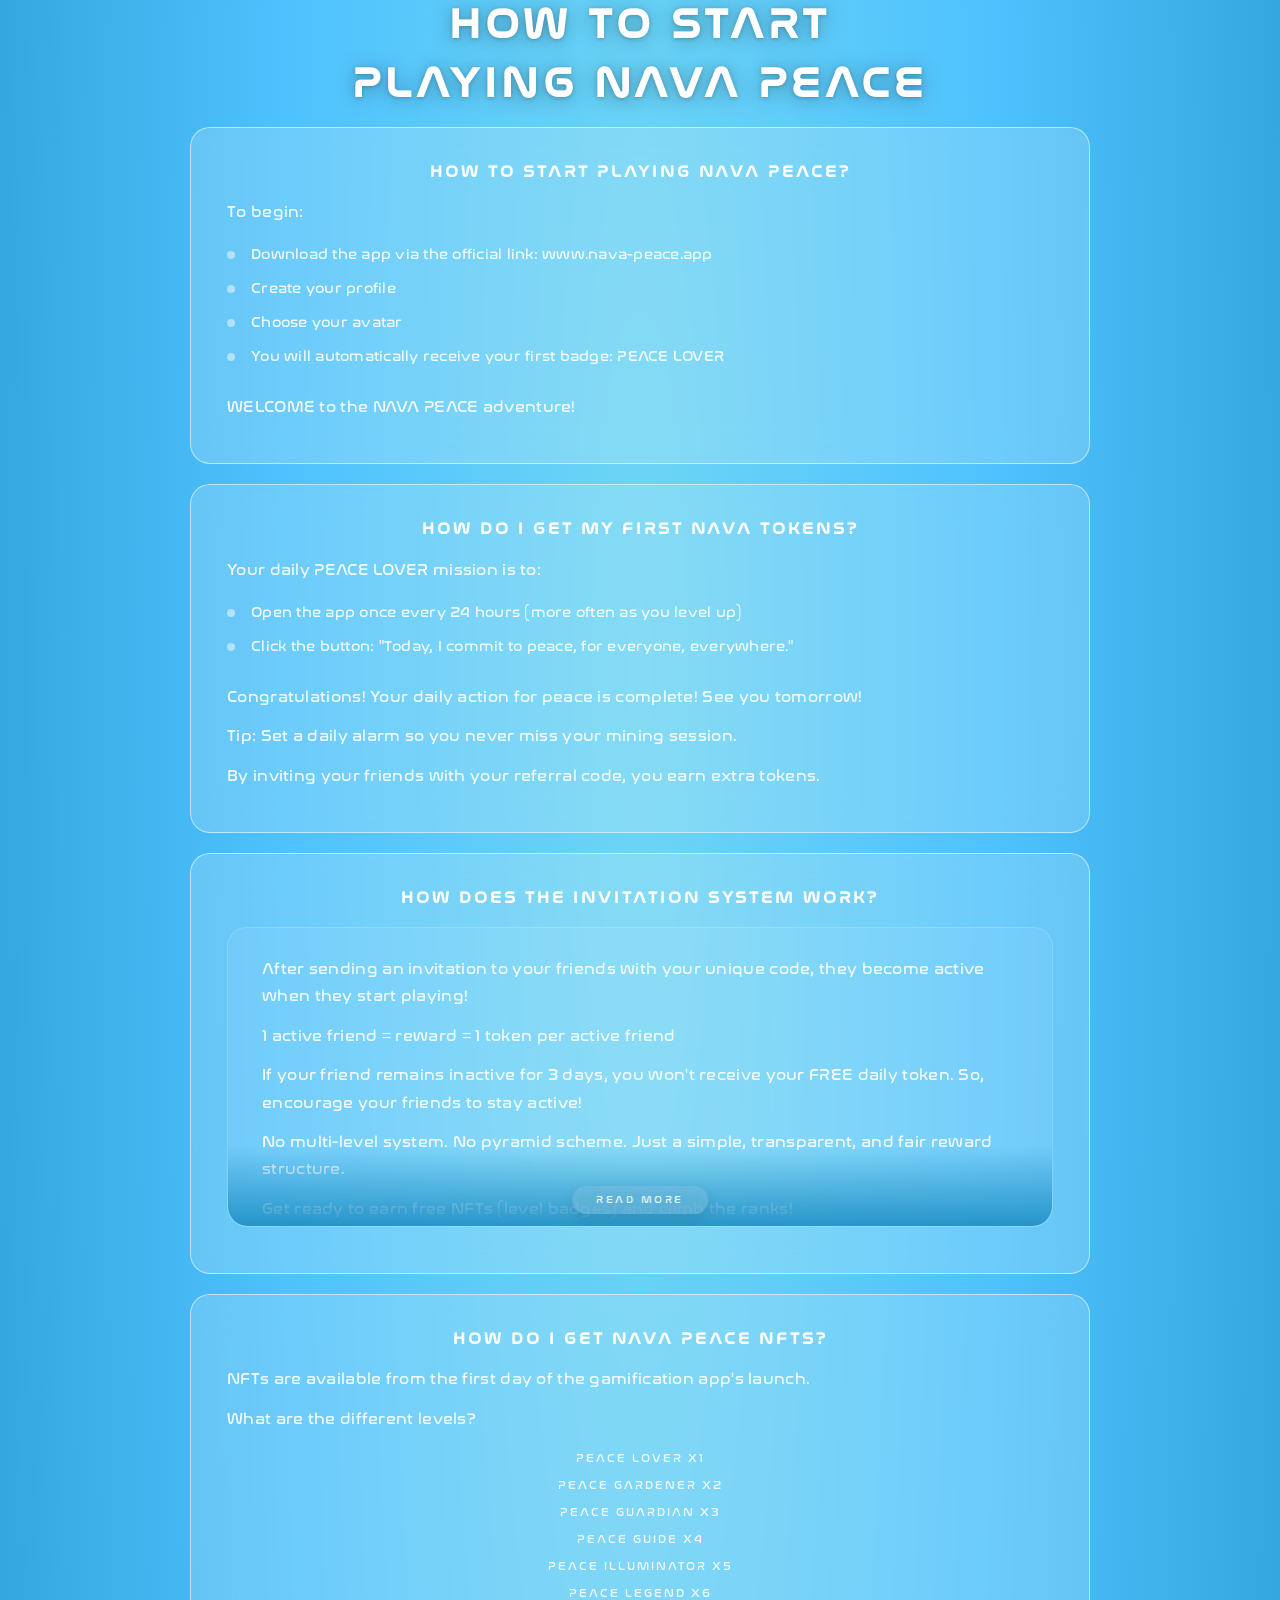
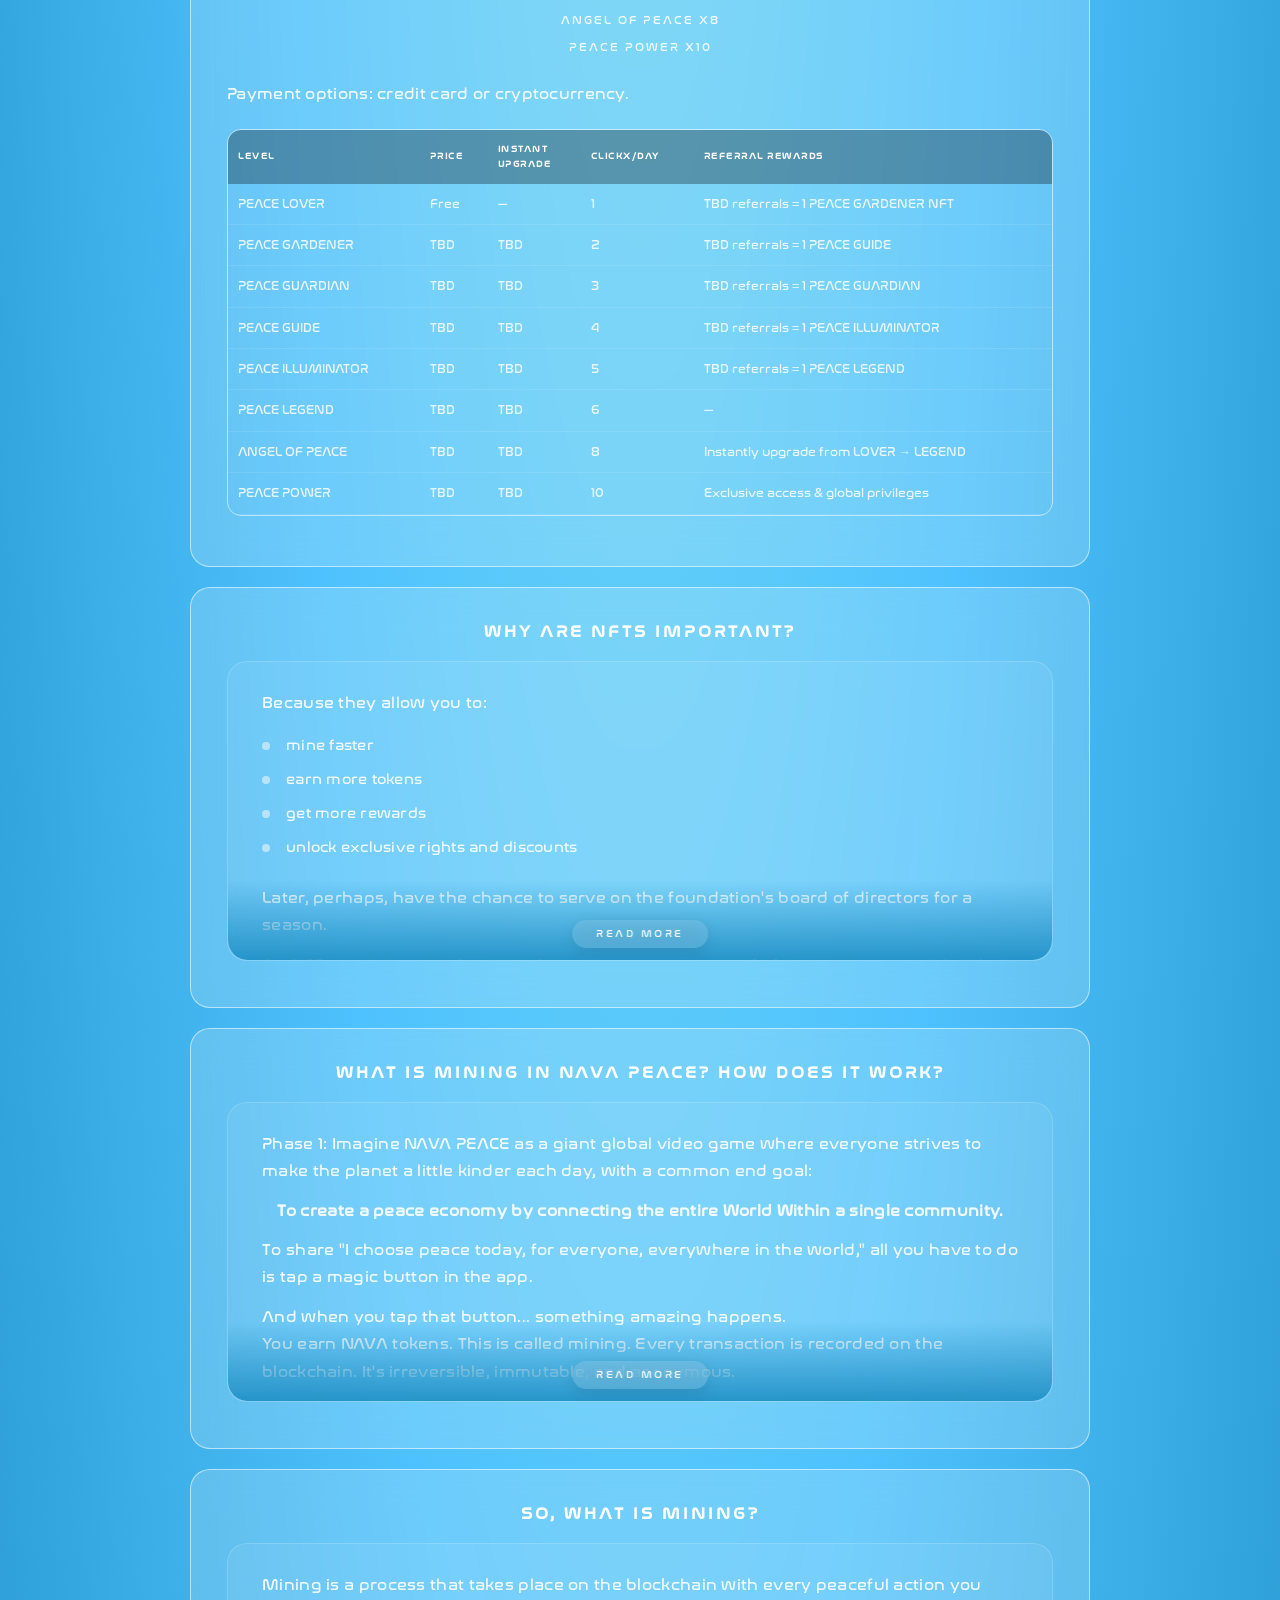
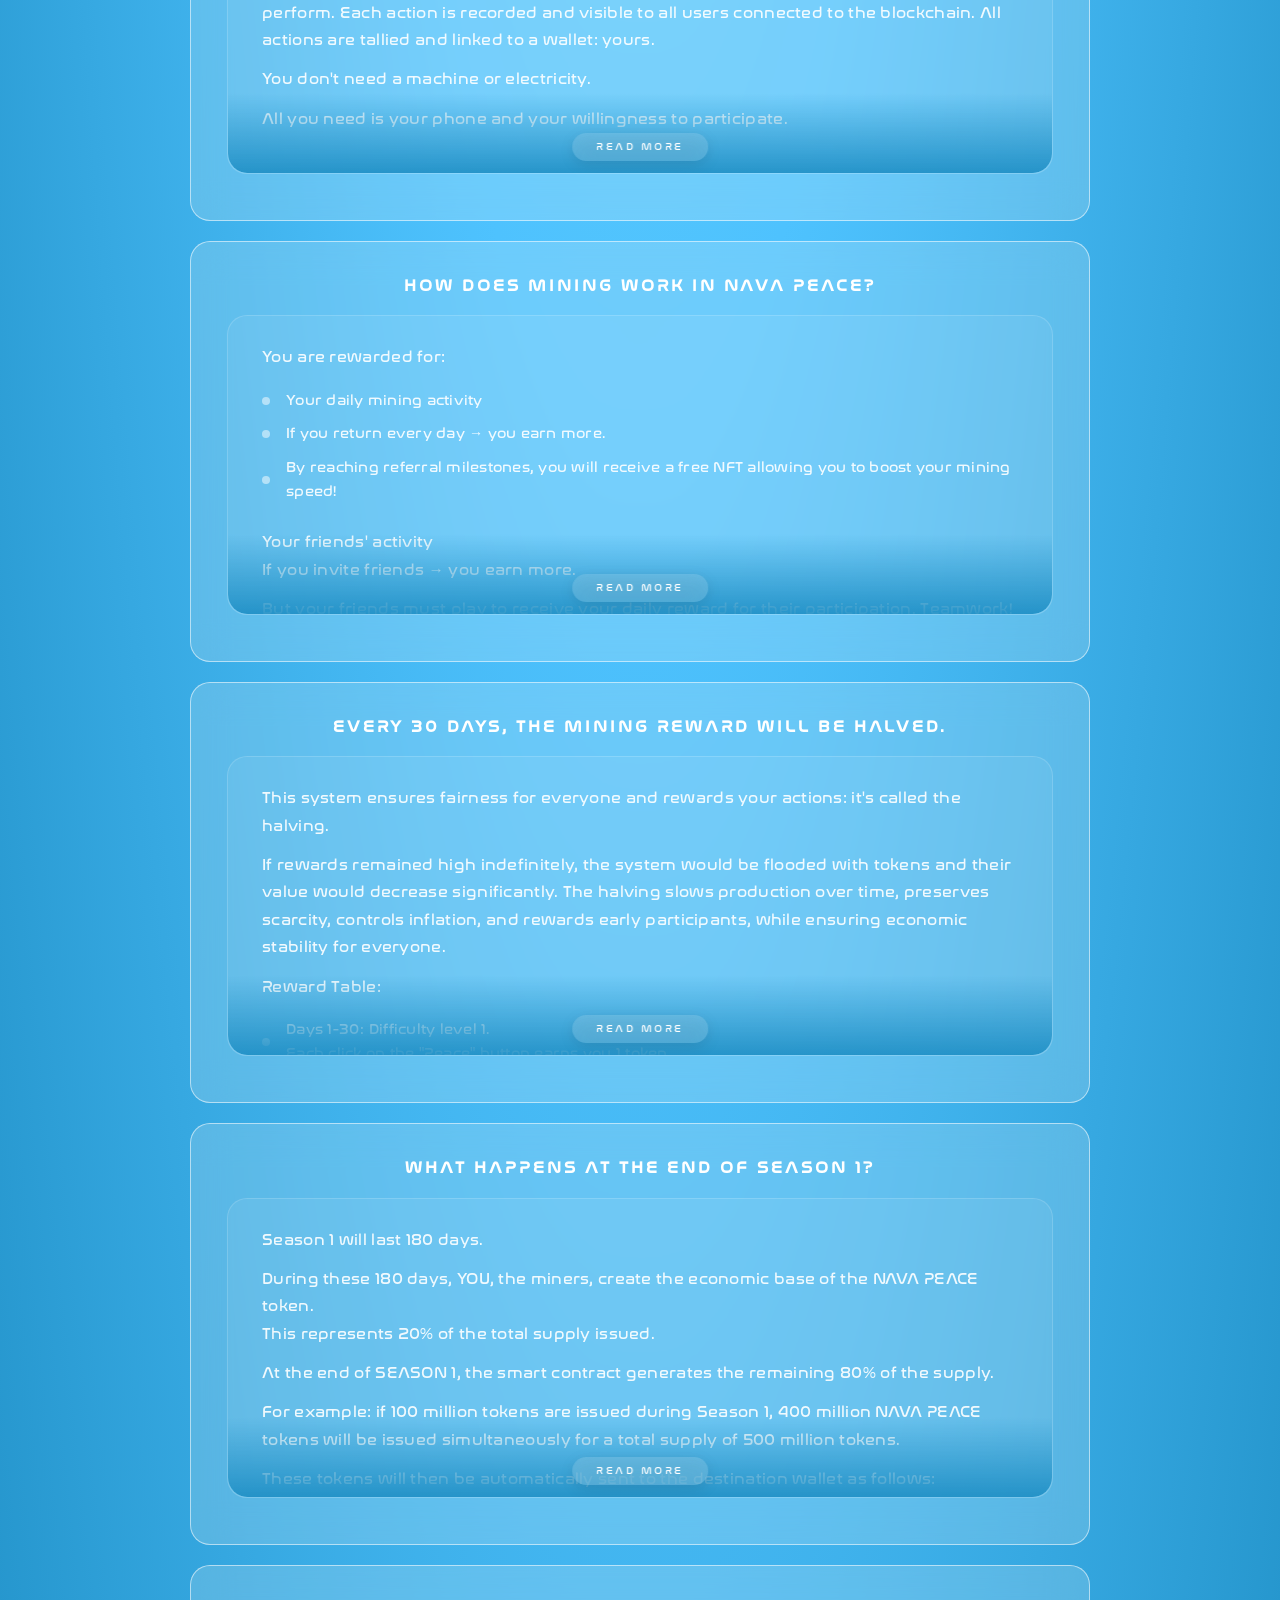
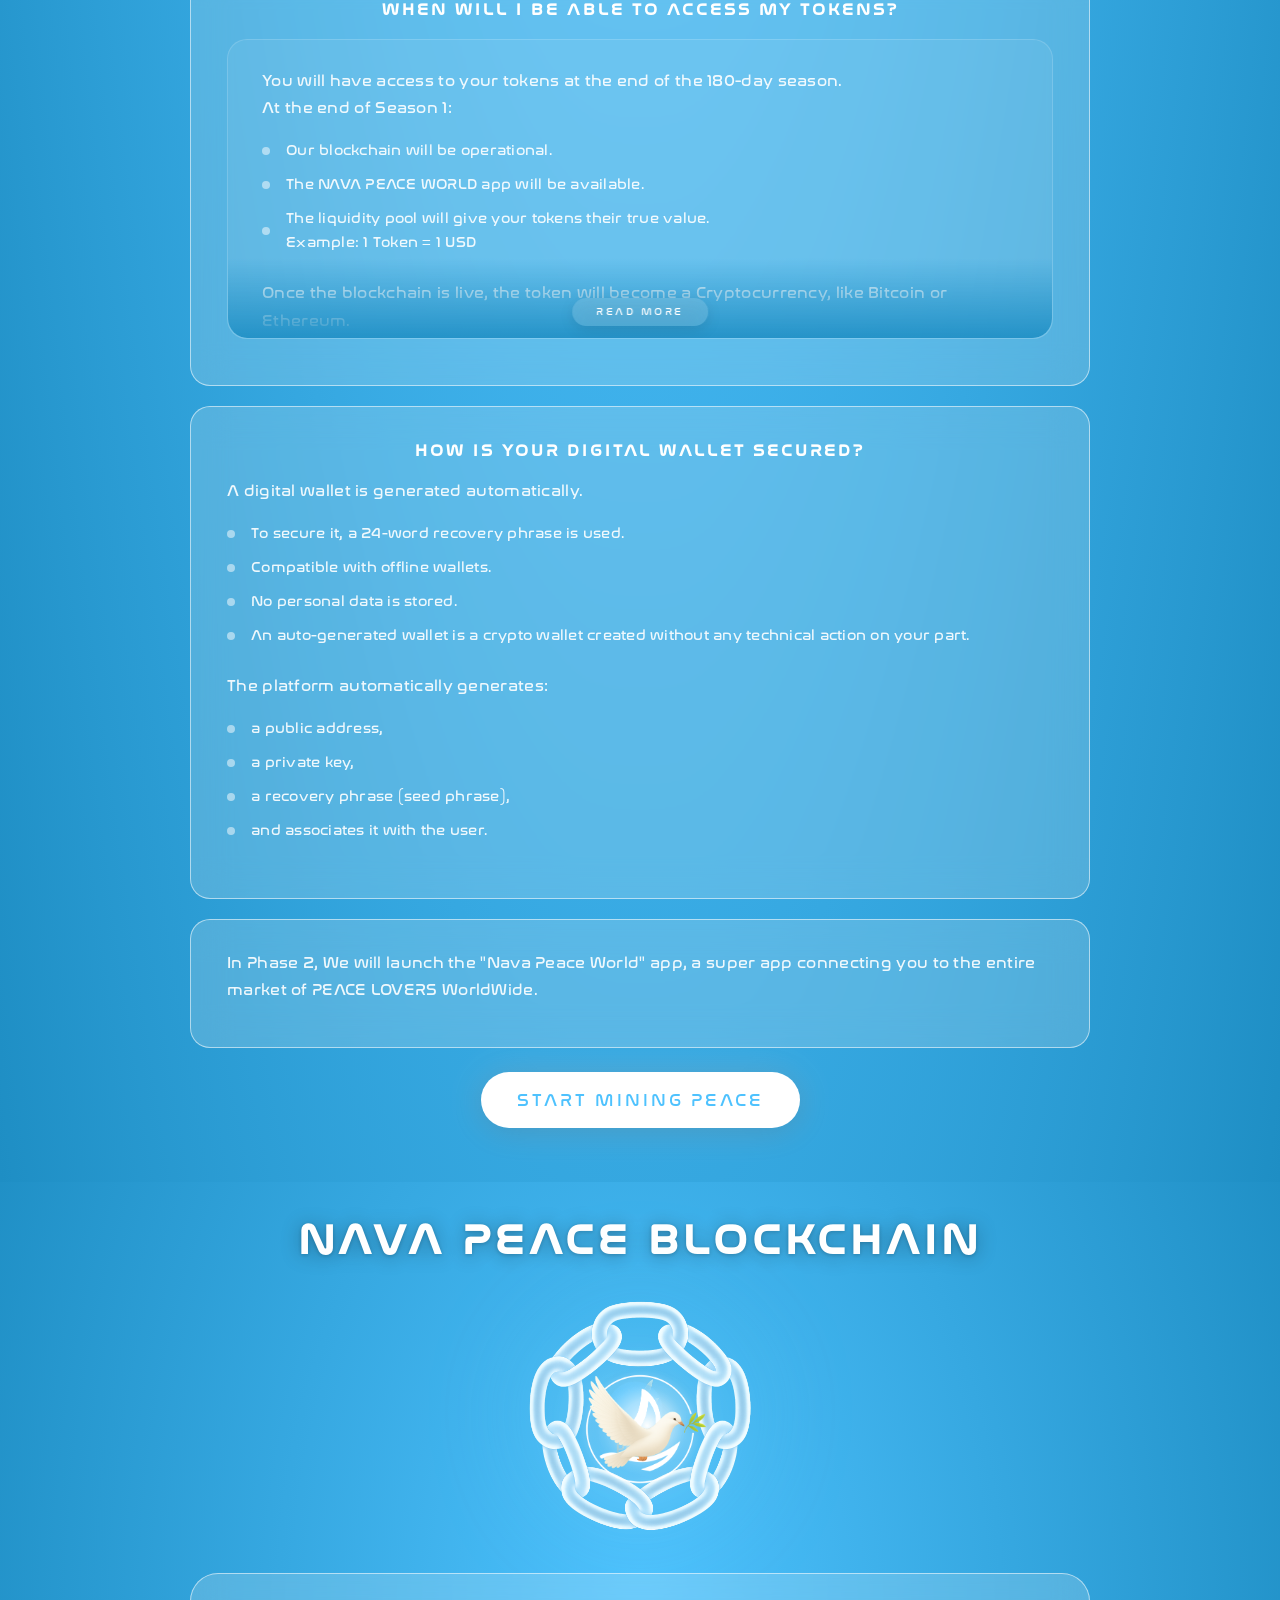
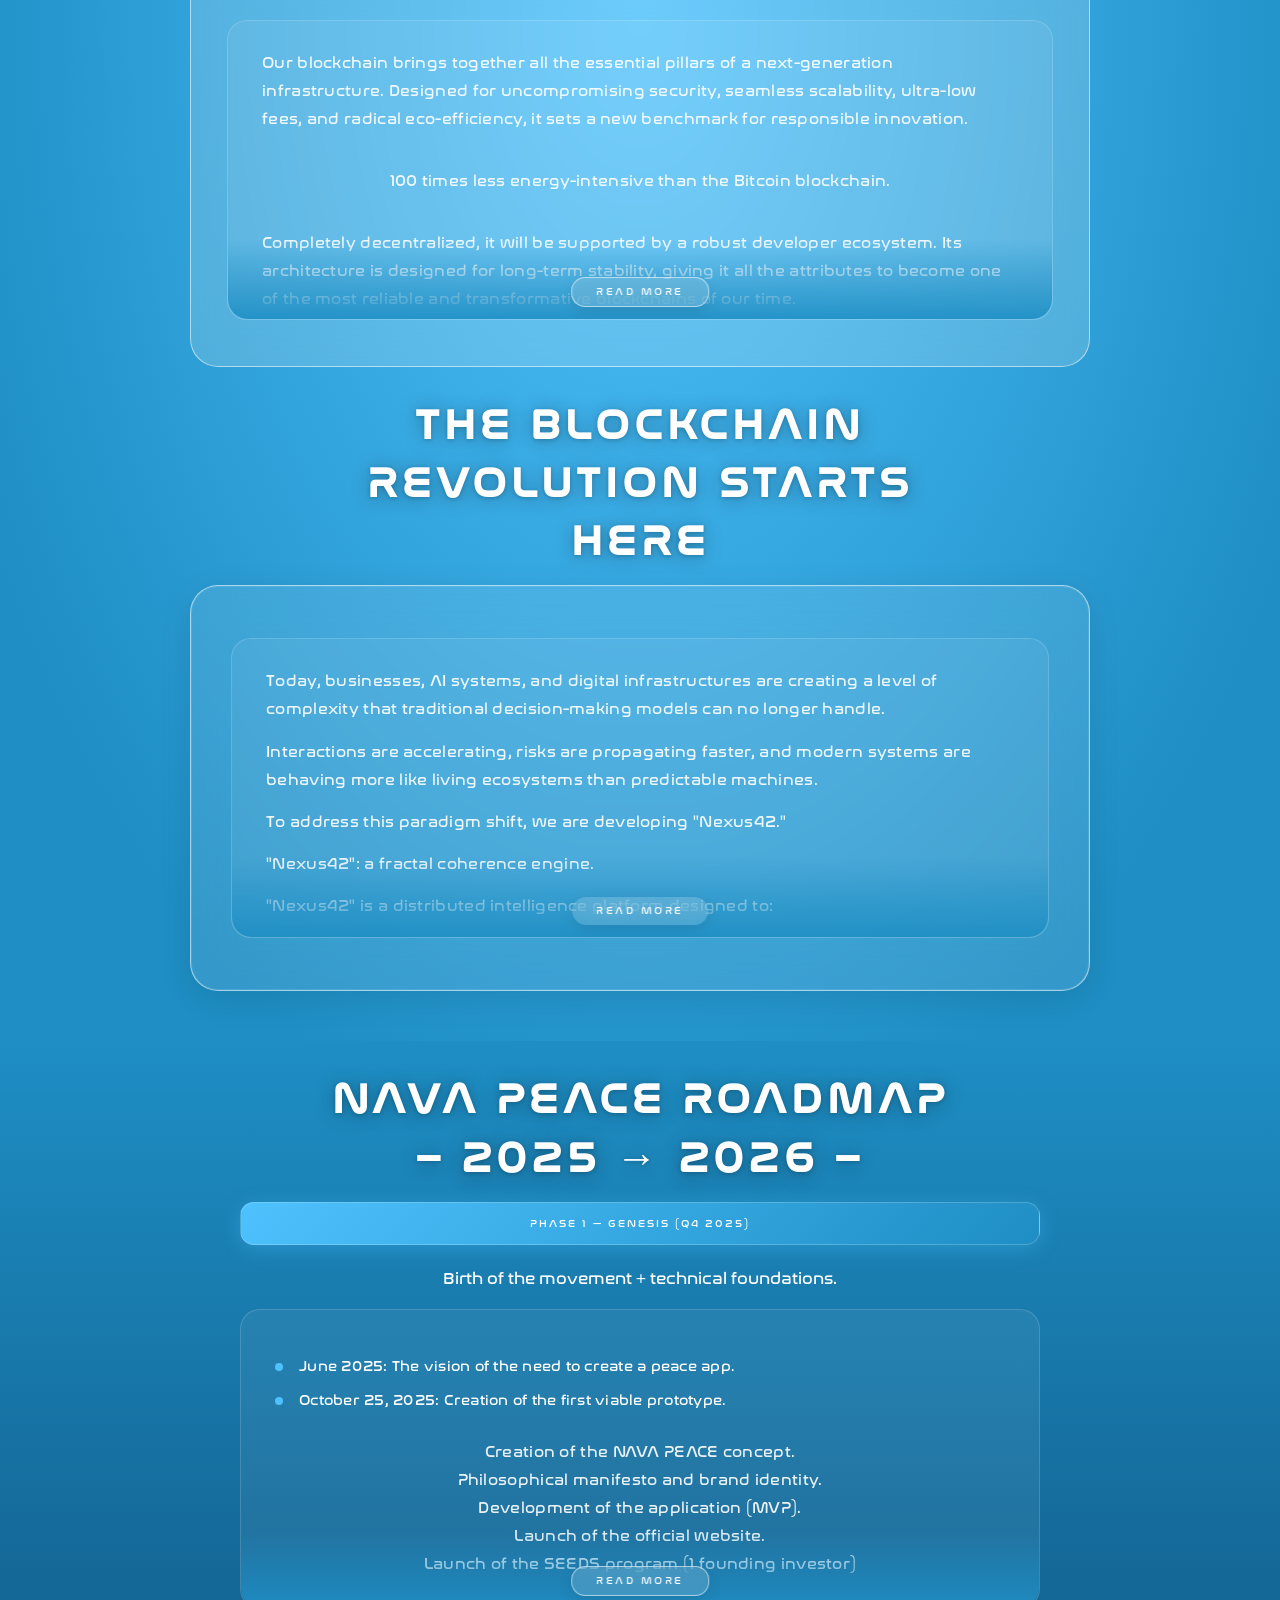
==== commit 3b71538d: "Add Merch section to website with 13-language i18n support - New #merch section: animated T-shirt mo" ====
--- a/website/index.html
+++ b/website/index.html
@@ -37,6 +37,7 @@
       <li><a href="#roadmap" data-i18n="nav.roadmap">Roadmap</a></li>
       <li><a href="#manifesto" data-i18n="nav.manifesto">Manifesto</a></li>
       <li><a href="#founder" data-i18n="nav.founder">Founder</a></li>
+      <li><a href="#merch" data-i18n="nav.merch" class="nav-merch-link">Merch</a></li>
     </ul>
   </nav>
 
@@ -1011,6 +1012,51 @@
     </div>
   </section>
 
+  <!-- ======== MERCH ======== -->
+  <section class="section-merch" id="merch">
+    <div class="container">
+      <h2 class="section-heading animate-on-scroll" data-i18n="merch.heading">NAVA PEACE MERCH</h2>
+      <p class="merch-tagline animate-on-scroll" data-i18n="merch.tagline">WEAR THE PEACE</p>
+
+      <div class="merch-visual animate-on-scroll">
+        <div class="merch-mockup">
+          <div class="merch-mockup-tee">
+            <div class="merch-dove">🕊</div>
+            <div class="merch-brand">NAVA PEACE</div>
+          </div>
+        </div>
+        <div class="merch-glow"></div>
+      </div>
+
+      <p class="merch-desc animate-on-scroll" data-i18n="merch.description">
+        Limited-edition apparel &amp; accessories — every purchase directly supports the NAVA PEACE Foundation and the global peace movement.
+      </p>
+
+      <div class="merch-badges animate-on-scroll">
+        <span class="merch-badge">
+          <svg viewBox="0 0 24 24" width="14" height="14" fill="currentColor"><path d="M17 12h-5v5h5v-5zM16 1v2H8V1H6v2H5c-1.11 0-1.99.9-1.99 2L3 19c0 1.1.89 2 2 2h14c1.1 0 2-.9 2-2V5c0-1.1-.9-2-2-2h-1V1h-2zm3 18H5V8h14v11z"/></svg>
+          <span data-i18n="merch.badge1">Print-on-Demand</span>
+        </span>
+        <span class="merch-badge">
+          <svg viewBox="0 0 24 24" width="14" height="14" fill="currentColor"><path d="M20.5 3l-.16.03L15 5.1 9 3 3.36 4.9c-.21.07-.36.25-.36.48V20.5c0 .28.22.5.5.5l.16-.03L9 18.9l6 2.1 5.64-1.9c.21-.07.36-.25.36-.48V3.5c0-.28-.22-.5-.5-.5zM15 19l-6-2.11V5l6 2.11V19z"/></svg>
+          <span data-i18n="merch.badge2">Ships Worldwide</span>
+        </span>
+        <span class="merch-badge">
+          <svg viewBox="0 0 24 24" width="14" height="14" fill="currentColor"><path d="M12 1L3 5v6c0 5.55 3.84 10.74 9 12 5.16-1.26 9-6.45 9-12V5l-9-4zm0 4l5 2.18V11c0 3.5-2.33 6.79-5 7.93-2.67-1.14-5-4.43-5-7.93V7.18L12 5z"/></svg>
+          <span data-i18n="merch.badge3">Supports the Foundation</span>
+        </span>
+      </div>
+
+      <div class="cta-wrapper animate-on-scroll">
+        <a href="https://t.me/NavaPeaceBot/app" target="_blank" rel="noopener" class="cta-download cta-merch">
+          <svg viewBox="0 0 24 24" width="20" height="20" fill="currentColor"><path d="M18 6h-2c0-2.21-1.79-4-4-4S8 3.79 8 6H6c-1.1 0-2 .9-2 2v12c0 1.1.9 2 2 2h12c1.1 0 2-.9 2-2V8c0-1.1-.9-2-2-2zm-6-2c1.1 0 2 .9 2 2h-4c0-1.1.9-2 2-2zm6 14H6V8h12v12z"/></svg>
+          <span data-i18n="merch.cta">SHOP IN APP</span>
+        </a>
+        <p class="merch-available animate-on-scroll" data-i18n="merch.available">Available exclusively in the Telegram app</p>
+      </div>
+    </div>
+  </section>
+
   <!-- ======== FOOTER ======== -->
   <footer class="footer">
     <div class="container">
--- a/website/css/style.css
+++ b/website/css/style.css
@@ -1879,6 +1879,134 @@
 }
 
 /* ============================================
+   MERCH SECTION
+   ============================================ */
+.section-merch {
+  padding: 80px 0;
+  background: radial-gradient(ellipse at 50% 0%,
+    rgba(109, 213, 245, 0.08) 0%,
+    transparent 70%),
+    var(--bg-dark, #060e1a);
+  text-align: center;
+  overflow: hidden;
+  position: relative;
+}
+
+.merch-tagline {
+  font-size: clamp(22px, 5vw, 36px);
+  letter-spacing: 6px;
+  color: #6DD5F5;
+  margin: 8px 0 40px;
+  font-weight: 700;
+}
+
+/* T-shirt mockup */
+.merch-visual {
+  position: relative;
+  display: inline-block;
+  margin: 0 auto 40px;
+}
+
+.merch-mockup {
+  width: 200px;
+  height: 200px;
+  background: linear-gradient(135deg, rgba(109,213,245,0.18), rgba(30,80,140,0.25));
+  border: 1px solid rgba(109,213,245,0.3);
+  border-radius: 20px;
+  display: flex;
+  align-items: center;
+  justify-content: center;
+  flex-direction: column;
+  gap: 8px;
+  position: relative;
+  z-index: 1;
+  margin: 0 auto;
+}
+
+.merch-dove {
+  font-size: 56px;
+  line-height: 1;
+  filter: drop-shadow(0 0 20px rgba(109,213,245,0.6));
+  animation: float 4s ease-in-out infinite;
+}
+
+@keyframes float {
+  0%, 100% { transform: translateY(0px); }
+  50%       { transform: translateY(-8px); }
+}
+
+.merch-brand {
+  font-size: 11px;
+  letter-spacing: 4px;
+  color: rgba(255,255,255,0.7);
+}
+
+.merch-glow {
+  position: absolute;
+  inset: -30px;
+  background: radial-gradient(circle, rgba(109,213,245,0.15) 0%, transparent 70%);
+  border-radius: 50%;
+  z-index: 0;
+  pointer-events: none;
+}
+
+.merch-desc {
+  font-size: clamp(14px, 2.5vw, 17px);
+  color: rgba(255,255,255,0.75);
+  max-width: 560px;
+  margin: 0 auto 32px;
+  line-height: 1.7;
+}
+
+/* Badges */
+.merch-badges {
+  display: flex;
+  flex-wrap: wrap;
+  gap: 10px;
+  justify-content: center;
+  margin-bottom: 36px;
+}
+
+.merch-badge {
+  display: inline-flex;
+  align-items: center;
+  gap: 6px;
+  background: rgba(109,213,245,0.08);
+  border: 1px solid rgba(109,213,245,0.25);
+  border-radius: 20px;
+  padding: 6px 14px;
+  font-size: 12px;
+  letter-spacing: 1.5px;
+  color: #6DD5F5;
+}
+
+/* Merch CTA button */
+.cta-merch {
+  background: linear-gradient(135deg, rgba(109,213,245,0.25), rgba(30,80,140,0.35)) !important;
+  border: 1px solid rgba(109,213,245,0.5) !important;
+  color: #fff !important;
+  gap: 8px;
+}
+
+.cta-merch:hover {
+  background: linear-gradient(135deg, rgba(109,213,245,0.4), rgba(30,80,140,0.5)) !important;
+  transform: translateY(-2px);
+  box-shadow: 0 8px 30px rgba(109,213,245,0.3) !important;
+}
+
+.merch-available {
+  margin-top: 12px;
+  font-size: 12px;
+  color: rgba(255,255,255,0.4);
+  letter-spacing: 1px;
+}
+
+/* nav merch link highlight */
+.nav-merch-link {
+  color: #6DD5F5 !important;
+}
+
+/* ============================================
    FOOTER
    ============================================ */
 .footer {
